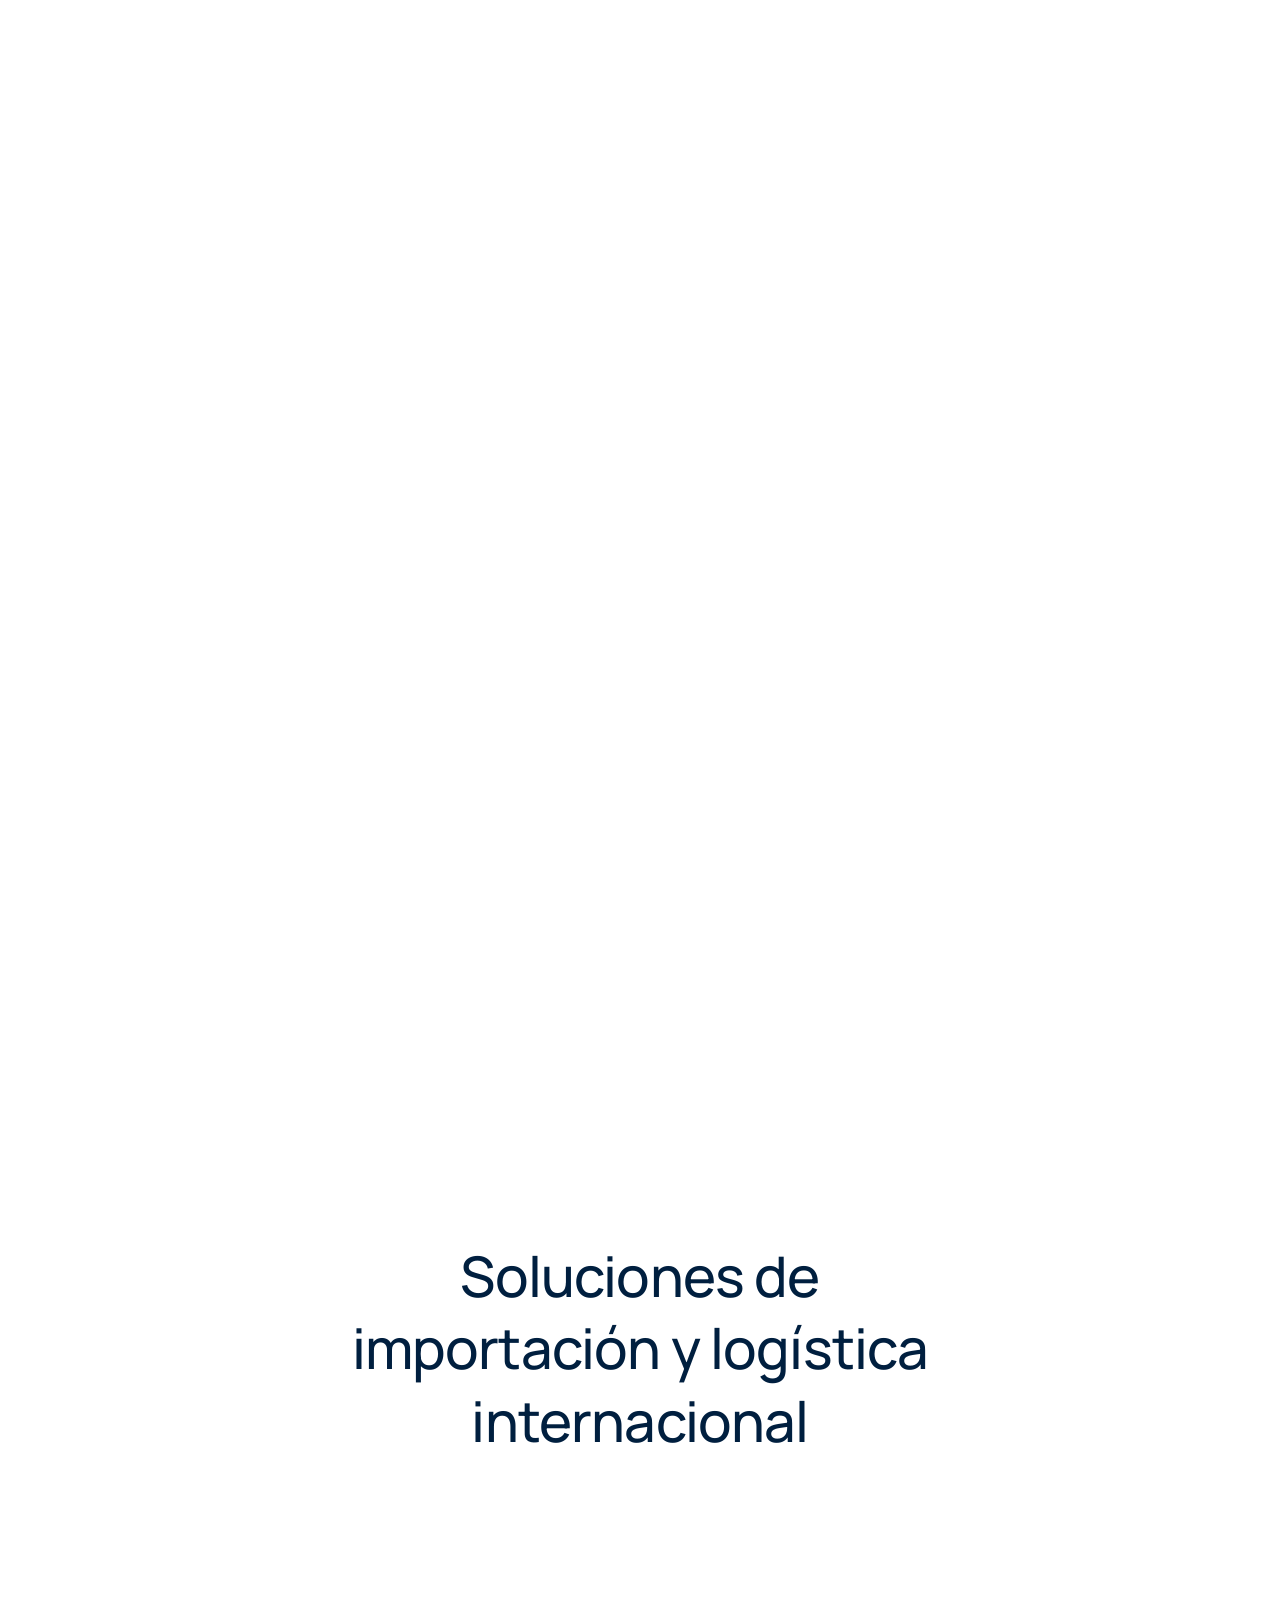
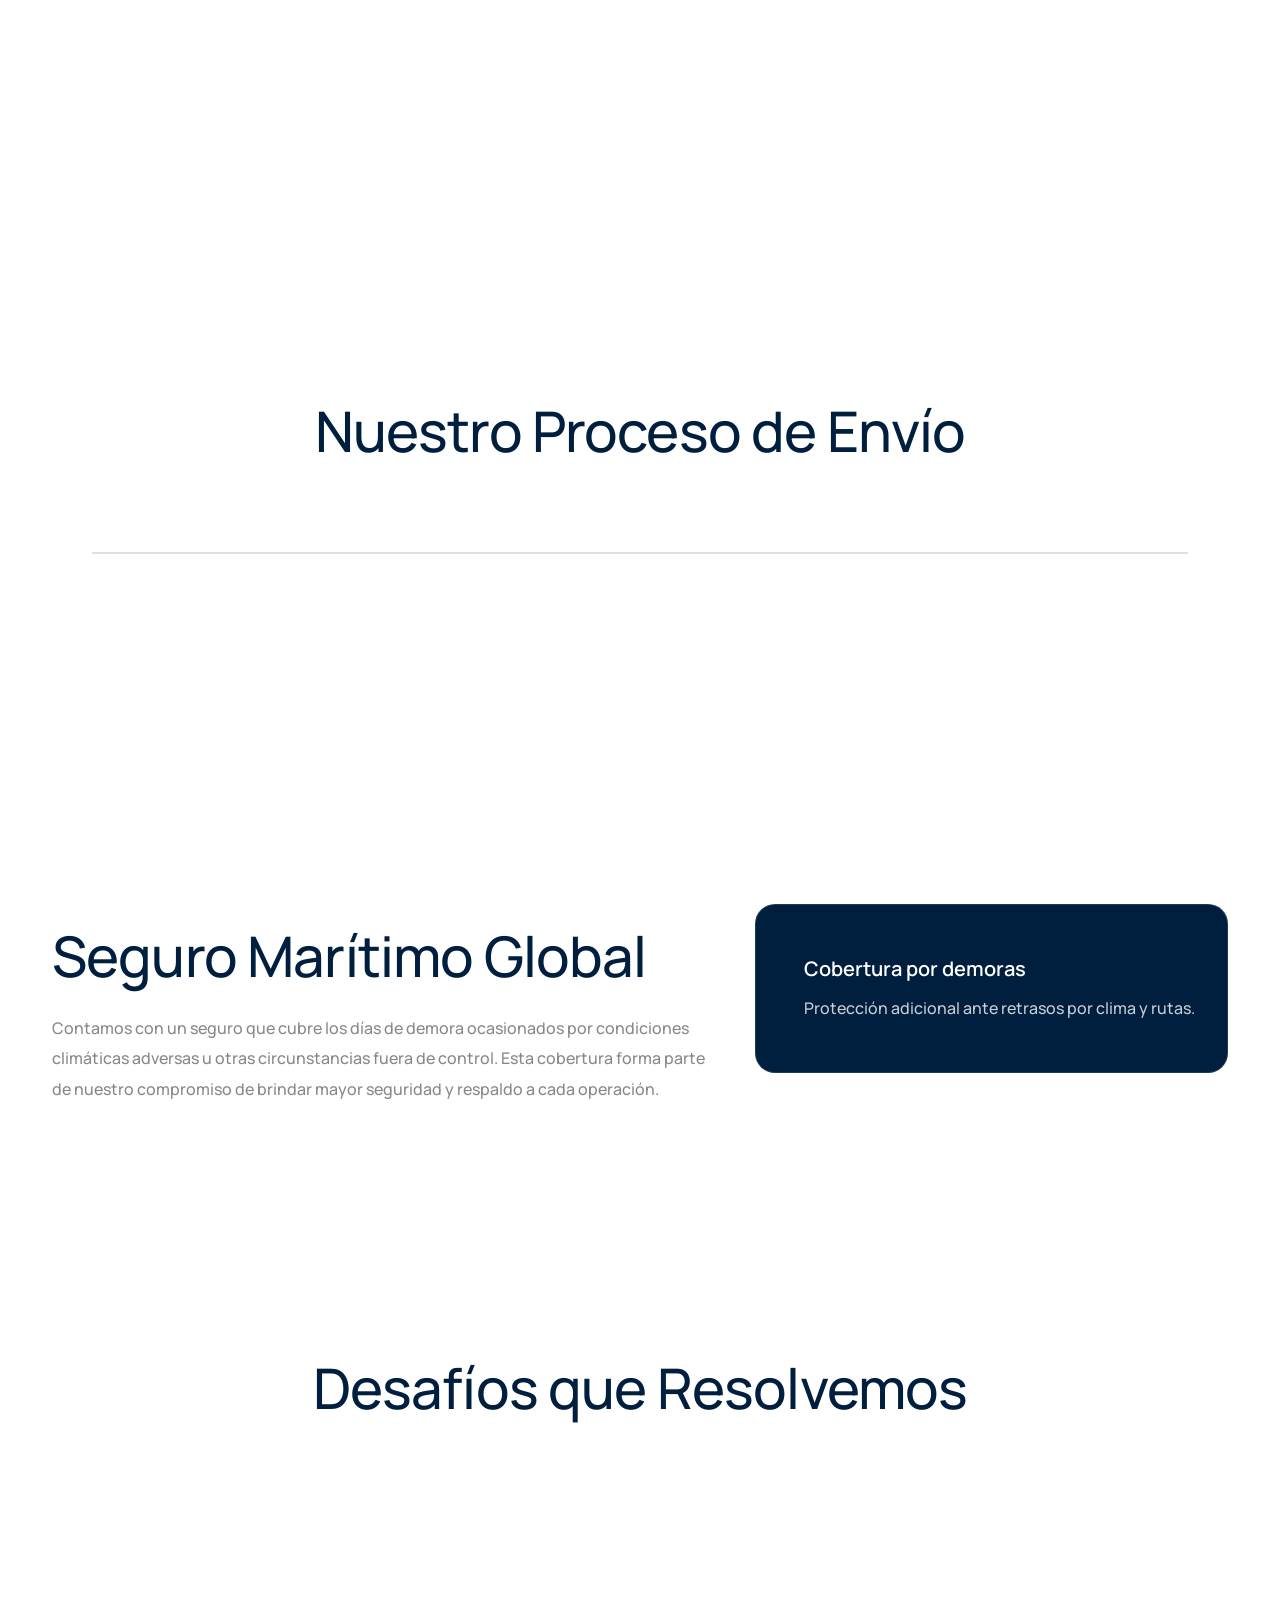
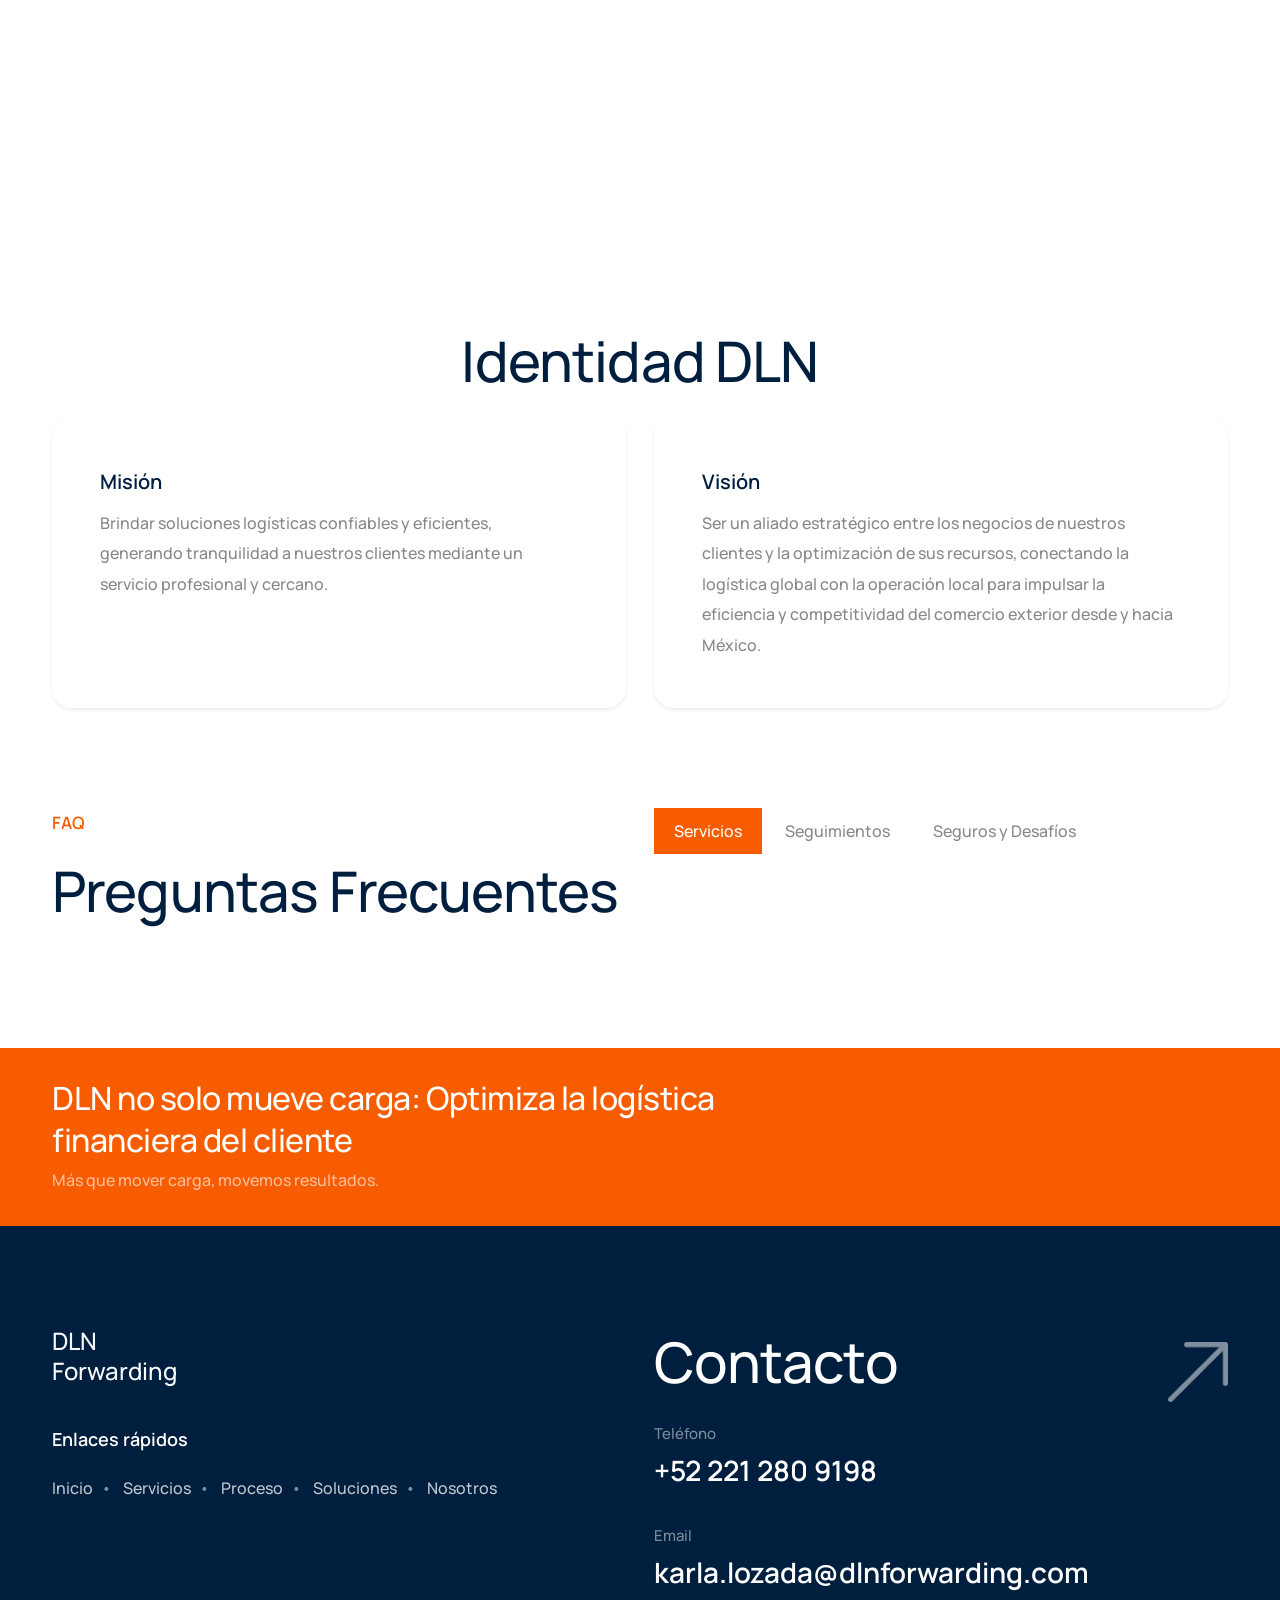
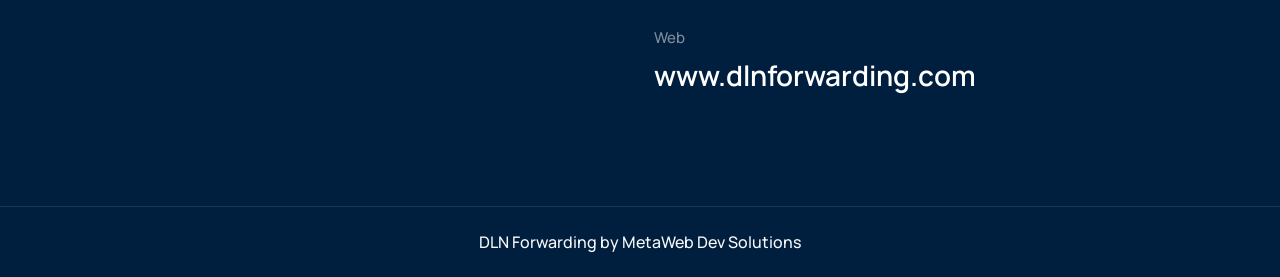
==== index.html @ 096505b3 "updates" ====
<!DOCTYPE html>
<html lang="en">

<head>
    <title>DLN Forwarding</title>
    <meta content="text/html;charset=utf-8" http-equiv="Content-Type">
    <meta content="width=device-width, initial-scale=1.0" name="viewport">
    <meta content="DLN Forwarding - Servicios de Forwarding"  name="description">
    <meta content="" name="keywords">
    <meta content="" name="author">
    <!-- CSS Files
    ================================================== -->
    <link href="css/bootstrap.min.css" rel="stylesheet" type="text/css" id="bootstrap">
    <link href="css/plugins.css" rel="stylesheet" type="text/css">
    <link href="css/swiper.css" rel="stylesheet" type="text/css">
    <link href="css/swiper-custom-1.css" rel="stylesheet" type="text/css">
    <link href="css/style.css" rel="stylesheet" type="text/css">
    <link href="css/coloring.css" rel="stylesheet" type="text/css">
    <!-- color scheme -->
    <link id="colors" href="css/colors/scheme-01.css" rel="stylesheet" type="text/css">

</head>

<body>
    <div id="wrapper">
        <!-- page preloader begin -->
        <div id="de-loader"></div>
        <!-- page preloader close -->

        <!-- header begin -->
        <header class="header-static transparent mt-lg-4 pt-lg-2">
            <div class="container">
                <div class="row">
                    <div class="col-md-12">
                        <div class="de-flex sm-pt10">
                            <div class="de-flex-col">
                                <!-- logo begin -->
                                <div id="logo">
                                    <a href="index.html">
                                        <div class="logo">DLN Forwarding</div>
                                    </a>
                                </div>
                                <!-- logo end -->
                            </div>
                            <div class="de-flex-col header-col-mid">
                                <!-- mainemenu begin -->
                                <ul id="mainmenu">
                                    <li><a class="menu-item" href="#top">Inicio</a></li>
                                    <li><a class="menu-item" href="#section-services">Servicios</a></li>
                                    <li><a class="menu-item" href="#section-tracking">Proceso</a></li>
                                    <li><a class="menu-item" href="#section-why-choose-us">Soluciones</a></li>
                                    <li><a class="menu-item" href="contact.html">Contacto</a></li>
                                </ul>
                                <!-- mainmenu end -->
                            </div>
                            <div class="de-flex-col">
                               

                                
                            </div>
                        </div>
                    </div>
                </div>
            </div>
        </header>
        <!-- header close -->
        <!-- content begin -->
        <div class="no-bottom no-top" id="content">

            <div id="top"></div>

            <section class="text-light no-top no-bottom relative rounded-1 overflow-hidden m-3 sm-mt-90 hero-dln">
                <div class="mh-800">
                    <div class="swiper">
                        <!-- Additional required wrapper -->
                        <div class="swiper-wrapper">

                            <!-- Slide 1 -->
                            <div class="swiper-slide">
                                <div class="swiper-inner" data-bgimage="url(images/misc/img.jpg)">
                                    <div class="sw-caption">
                                        <div class="container">
                                            <div class="row gx-5 align-items-center justify-content-between">
                                                <div class="col-lg-6">
                                                    <div class="sw-text-wrapper">
                                                
                                                        <h1 class="animated anim-order-2">Freight Forwarding Services</h1>

                                                        <div class="animated anim-order-3">
                                                            <p>DLN Forwarding conecta tu carga con el mundo.<br>
                                                                Transporte marítimo, aéreo y terrestre con seguridad,
                                                                eficiencia y costos optimizados desde y hacia México.</p>

                                                            <div class="spacer-half"></div>

                                                            <div class="d-flex flex-wrap gap-3">
                                                                <a class="btn-main fx-slide animated fadeInUp anim-order-4"
                                                                    href="contact.html"><span>Solicitar Cotización
                                                                        Gratuita</span></a>
                                                                <a class="btn-main btn-line fx-slide animated fadeInUp anim-order-5"
                                                                    href="#section-services"><span>Conocer nuestros
                                                                        servicios</span></a>
                                                            </div>

                                                            <div class="d-md-none mt-3 op-8">
                                                                +52 221 280 9198 | karla.lozada@dlnforwarding.com |
                                                                www.dlnforwarding.com
                                                            </div>
                                                        </div>
                                                    </div>
                                                </div>

                                            </div>
                                        </div>
                                    </div>

                                

                                    <div class="sw-overlay op-4"></div>
                                </div>
                            </div>

                            <!-- Slide 2 -->
                            <div class="swiper-slide">
                                <div class="swiper-inner" data-bgimage="url(images/misc/img1.jpg)">
                                    <div class="sw-caption">
                                        <div class="container">
                                            <div class="row gx-5 align-items-center justify-content-between">
                                                <div class="col-lg-6">
                                                    <div class="sw-text-wrapper">
                                                        
                                                        <h1 class="animated anim-order-2">Tu Carga Segura. Tu Negocio
                                                            Protegido.</h1>

                                                        <div class="animated anim-order-3">
                                                            <p>Más que mover mercancía, te entregamos tranquilidad.<br>
                                                                Importación marítima FCL/LCL desde Asia y Europa con
                                                                seguro que cubre días de demora, despacho aduanal y
                                                                seguimiento 24/7.</p>

                                                            <div class="spacer-half"></div>

                                                            <div class="d-flex flex-wrap gap-3">
                                                                <a class="btn-main fx-slide animated fadeInUp anim-order-4"
                                                                    href="contact.html"><span>Cotiza tu Envío
                                                                        Ahora</span></a>
                                                                <a class="btn-main btn-line fx-slide animated fadeInUp anim-order-5"
                                                                    href="tel:+522212809198"><span>Hablar con un
                                                                        asesor</span></a>
                                                            </div>

                                                            <div class="d-md-none mt-3 op-8">
                                                                +52 221 280 9198 | karla.lozada@dlnforwarding.com |
                                                                www.dlnforwarding.com
                                                            </div>
                                                        </div>
                                                    </div>
                                                </div>
                                            </div>
                                        </div>
                                    </div>

                                    <div class="sw-overlay op-4"></div>
                                </div>
                            </div>

                        </div>

                        <!-- If we need pagination -->
                        <div class="swiper-pagination"></div>

                        <!-- If we need navigation buttons -->
                        <div class="swiper-button-prev"></div>
                        <div class="swiper-button-next"></div>
                    </div>
                </div>
            </section>


            <section class="mx-3 p-0">
                <div class="container-fluid">
                    <div class="row g-3">

                        <!-- First Item -->
                        <div class="col-lg-4 col-md-6">
                            <a href="about.html">
                                <div class="hover rounded-1 relative overflow-hidden text-light wow zoomIn"
                                    data-wow-delay="0s">
                                    <div class="abs p-40 bottom-0 z-3">
                                        <h3 class="border-top pt-3">Coordinación de logística completa</h3>
                                
                                    </div>
                                    <img src="images/misc/im5.jpg"
                                        class="w-100 hover-scale-1-2 wow scaleIn img-uniform" data-wow-delay="0s" alt="">
                                    <div class="gradient-edge-bottom h-50 op-5"></div>
                                </div>
                            </a>
                        </div>

                        <!-- Second Item -->
                        <div class="col-lg-4 col-md-6">
                            <a href="about.html">
                                <div class="hover rounded-1 relative overflow-hidden text-light wow zoomIn"
                                    data-wow-delay="0.2s">
                                    <div class="abs p-40 bottom-0 z-3">
                                        <h3 class="border-top pt-3">Soluciones de envío globales rentables</h3>
                                        
                                    </div>
                                    <img src="images/misc/im4.jpg"
                                        class="w-100 hover-scale-1-2 wow scaleIn img-uniform" data-wow-delay="0.2s" alt="">
                                    <div class="gradient-edge-bottom h-50 op-5"></div>
                                </div>
                            </a>
                        </div>

                        <!-- Third Item -->
                        <div class="col-lg-4 col-md-6">
                            <a href="about.html">
                                <div class="hover rounded-1 relative overflow-hidden text-light wow zoomIn"
                                    data-wow-delay="0.4s">
                                    <div class="abs p-40 bottom-0 z-3">
                                        <h3 class="border-top pt-3">Seguro de carga que cubre días de demora</h3>
                                        
                                    </div>
                                    <img src="images/misc/im3.jpg"
                                        class="w-100 hover-scale-1-2 wow scaleIn img-uniform" data-wow-delay="0.4s" alt="">
                                    <div class="gradient-edge-bottom h-50 op-5"></div>
                                </div>
                            </a>
                        </div>

                    </div>
                </div>
            </section>


            <section id="section-services">
                <div class="container">
                    <div class="row g-4 justify-content-center">
                        <div class="col-lg-7 text-center">
                            <div class="subtitle wow fadeInUp">Servicios</div>
                            <h2 class="split" data-wow-delay=".2s">Soluciones de importación y logística internacional</h2>
                        </div>
                    </div>

                    <div class="row g-4 gx-5">
                        <div class="col-lg-4 col-md-6 wow fadeInRight" data-wow-delay="0s">
                            <a href="service-single.html" class="d-block hover relative">
                                <img src="images/icons-color/1.png" class="w-70px mb-3 hover-jello infinite" alt="">
                                <h4>Marítimo de Importación</h4>
                                <p>FCL y LCL desde Asia y Europa • Carga seca, refrigerada y especial • Previo en origen
                                    • Seguro de carga y contenedores</p>
                            </a>
                        </div>

                        <div class="col-lg-4 col-md-6 wow fadeInRight" data-wow-delay=".2s">
                            <a href="service-single.html" class="d-block hover relative">
                                <img src="images/icons-color/2.png" class="w-70px mb-3 hover-jello infinite" alt="">
                                <h4>Forwarding Marítimo y Terrestre</h4>
                                <p>Carga Consolidada (LCL) • Contenedores completos (FCL) • Carga General, Proyecto y
                                    Sobredimensionada • Primera, intermedia y última milla</p>
                            </a>
                        </div>

                        <div class="col-lg-4 col-md-6 wow fadeInRight" data-wow-delay=".4s">
                            <a href="service-single.html" class="d-block hover relative">
                                <img src="images/icons-color/3.png" class="w-70px mb-3 hover-jello infinite" alt="">
                                <h4>Servicios Complementarios</h4>
                                <p>Coordinación de Transporte Internacional • Despacho Aduanal • Almacenaje y
                                    Distribución • Gestión Documental • Consolidación y Desconsolidación</p>
                            </a>
                        </div>

                    </div>

                </div>
            </section>

            <section id="section-tracking" class="mx-3">
                <div class="container">
                    <div class="row g-4 justify-content-center">
                        <div class="col-lg-7 text-center">
                            <div class="subtitle id-color wow fadeInUp">Proceso</div>
                            <h2 class="split" data-wow-delay=".2s">Nuestro Proceso de Envío</h2>
                        </div>
                    </div>

                    <div class="process-steps mt-4">
                        <div class="process-step wow fadeInUp" data-wow-delay="0s">
                            <div class="process-step__circle">1</div>
                            <h4>Planificación y coordinación</h4>
                        </div>

                        <div class="process-step wow fadeInUp" data-wow-delay=".1s">
                            <div class="process-step__circle">2</div>
                            <h4>Manejo de Carga y Aduanas</h4>
                        </div>

                        <div class="process-step wow fadeInUp" data-wow-delay=".2s">
                            <div class="process-step__circle">3</div>
                            <h4>Entrega y seguimiento</h4>
                        </div>
                    </div>

                </div>
            </section>

            <section id="section-seguro" class="mx-3 mt-4">
                <div class="container">
                    <div class="row align-items-center g-4">
                        <div class="col-lg-7">
                            <div class="subtitle id-color wow fadeInUp">Diferenciador</div>
                            <h2 class="split" data-wow-delay=".2s">Seguro Marítimo Global</h2>
                            <p class="mb-0">Contamos con un seguro que cubre los días de demora ocasionados por
                                condiciones climáticas adversas u otras circunstancias fuera de control. Esta cobertura
                                forma parte de nuestro compromiso de brindar mayor seguridad y respaldo a cada
                                operación.</p>
                        </div>
                        <div class="col-lg-5">
                            <div class="dln-highlight text-light p-4 p-lg-5 rounded-1">
                                <div class="d-flex align-items-start">
                                   
                                    <div>
                                        <h4 class="mb-2">Cobertura por demoras</h4>
                                        <div class="op-8">Protección adicional ante retrasos por clima y rutas.</div>
                                    </div>
                                </div>
                            </div>
                        </div>
                    </div>
                </div>
            </section>

            <section id="section-why-choose-us">
                <div class="container">
                    <div class="row g-4 justify-content-center">
                        <div class="col-lg-7 text-center">
                            <div class="subtitle wow fadeInUp">Soluciones</div>
                            <h2 class="split" data-wow-delay=".2s">Desafíos que Resolvemos</h2>
                        </div>
                    </div>
                    <div class="row g-4">
                        <div class="col-lg-4 col-md-6 wow fadeInUp">
                            <div class="relative">
                                <div class="abs bg-dark rounded-circle w-80px h-80px d-flex align-items-center justify-content-center">
                                    <img src="images/ui/up-right-arrow.webp" class="w-24px op-9" alt="">
                                </div>
                                <div class="ps-100 ms-4">
                                    <h4>Diferencias Regulatorias Internacionales</h4>
                                    <p>Monitoreo constante, revisión documental preventiva y asesoría anticipada</p>
                                </div>
                            </div>
                        </div>

                        <div class="col-lg-4 col-md-6 wow fadeInUp">
                            <div class="relative">
                                <div class="abs bg-dark rounded-circle w-80px h-80px d-flex align-items-center justify-content-center">
                                    <img src="images/ui/up-right-arrow.webp" class="w-24px op-9" alt="">
                                </div>
                                <div class="ps-100 ms-4">
                                    <h4>Interrupciones Climáticas y de Ruta</h4>
                                    <p>Rutas alternas, monitoreo 24/7 y seguro que cubre días de demora</p>
                                </div>
                            </div>
                        </div>

                        <div class="col-lg-4 col-md-6 wow fadeInUp">
                            <div class="relative">
                                <div class="abs bg-dark rounded-circle w-80px h-80px d-flex align-items-center justify-content-center">
                                    <img src="images/ui/up-right-arrow.webp" class="w-24px op-9" alt="">
                                </div>
                                <div class="ps-100 ms-4">
                                    <h4>Fluctuación de los Costos</h4>
                                    <p>Acuerdos con navieras, optimización LCL y total transparencia</p>
                                </div>
                            </div>
                        </div>
                    </div>

                </div>
            </section>

            <section id="section-identidad" class="mx-3 mt-5">
                <div class="container">
                    <div class="row g-4 justify-content-center">
                        <div class="col-lg-7 text-center">
                            <div class="subtitle wow fadeInUp">Nosotros</div>
                            <h2 class="split" data-wow-delay=".2s">Identidad DLN</h2>
                        </div>
                    </div>

                    <div class="row g-4">
                        <div class="col-lg-6">
                            <div class="bg-white rounded-1 p-4 p-lg-5 h-100 shadow-sm">
                                <h4>Misión</h4>
                                <p class="mb-0">Brindar soluciones logísticas confiables y eficientes, generando
                                    tranquilidad a nuestros clientes mediante un servicio profesional y cercano.</p>
                            </div>
                        </div>
                        <div class="col-lg-6">
                            <div class="bg-white rounded-1 p-4 p-lg-5 h-100 shadow-sm">
                                <h4>Visión</h4>
                                <p class="mb-0">Ser un aliado estratégico entre los negocios de nuestros clientes y la
                                    optimización de sus recursos, conectando la logística global con la operación local
                                    para impulsar la eficiencia y competitividad del comercio exterior desde y hacia
                                    México.</p>
                            </div>
                        </div>
                    </div>
                </div>
            </section>

            <section id="section-faq" class="pt-0">
                <div class="container">

                    <div class="row g-4">
                        <div class="col-lg-6">
                            <div class="subtitle id-color">FAQ</div>
                            <h2 class="split">Preguntas Frecuentes</h2>
                        </div>

                        <div class="col-lg-6">
                            <div class="de-tab">
                                <ul class="d-tab-nav mb-4">
                                    <li class="active-tab">Servicios</li>
                                    <li>Seguimientos</li>
                                    <li>Seguros y Desafíos</li>
                                </ul>
                                <ul class="d-tab-content">
                                    <li>
                                        <div class="accordion">
                                            <div class="accordion-section">
                                                <div class="accordion-section-title" data-tab="#accordion-a1">
                                                    ¿Qué tipos de transporte ofrece DLN Forwarding?
                                                </div>
                                                <div class="accordion-section-content" id="accordion-a1">
                                                    Ofrecemos transporte marítimo, aéreo y terrestre de manera integral y
                                                    personalizada.
                                                </div>

                                                <div class="accordion-section-title" data-tab="#accordion-a2">
                                                    ¿Trabajan con carga consolidada (LCL) y contenedores completos (FCL)?
                                                </div>
                                                <div class="accordion-section-content" id="accordion-a2">
                                                    Sí, gestionamos tanto LCL (carga consolidada) como FCL (contenedores
                                                    completos), además de carga general, proyecto y sobredimensionada.
                                                </div>

                                                <div class="accordion-section-title" data-tab="#accordion-a3">
                                                    ¿Desde qué regiones realizan importaciones marítimas?
                                                </div>
                                                <div class="accordion-section-content" id="accordion-a3">
                                                    Especializados en importación marítima FCL y LCL desde Asia y Europa.
                                                </div>

                                                <div class="accordion-section-title" data-tab="#accordion-a4">
                                                    ¿Qué servicios complementarios incluyen?
                                                </div>
                                                <div class="accordion-section-content" id="accordion-a4">
                                                    Incluimos coordinación de transporte internacional, despacho aduanal,
                                                    almacenaje y distribución, gestión documental, consolidación y
                                                    desconsolidación de carga.
                                                </div>

                                                <div class="accordion-section-title" data-tab="#accordion-a5">
                                                    ¿Ofrecen servicio de primera, intermedia y última milla?
                                                </div>
                                                <div class="accordion-section-content" id="accordion-a5">
                                                    Sí, gestionamos de principio a fin: primera milla, milla intermedia y
                                                    última milla.
                                                </div>
                                            </div>
                                        </div>
                                    </li>
                                    <li>
                                        <div class="accordion">
                                            <div class="accordion-section">
                                                <div class="accordion-section-title" data-tab="#accordion-b1">
                                                    ¿Cómo es el proceso general de envío con DLN?
                                                </div>
                                                <div class="accordion-section-content" id="accordion-b1">
                                                    Dividimos el proceso en tres etapas: planificación y coordinación,
                                                    entrega y seguimiento, y manejo de carga y aduanas.
                                                </div>

                                                <div class="accordion-section-title" data-tab="#accordion-b2">
                                                    ¿Hacen seguimiento en tiempo real de los embarques?
                                                </div>
                                                <div class="accordion-section-content" id="accordion-b2">
                                                    Sí, realizamos monitoreo constante de los embarques y mantenemos
                                                    comunicación proactiva con el cliente.
                                                </div>

                                                <div class="accordion-section-title" data-tab="#accordion-b3">
                                                    ¿Cuánto tiempo tarda un envío marítimo?
                                                </div>
                                                <div class="accordion-section-content" id="accordion-b3">
                                                    El tiempo depende del origen, destino y tipo de carga. Te entregamos
                                                    una cotización con tiempos estimados y rutas óptimas.
                                                </div>

                                                <div class="accordion-section-title" data-tab="#accordion-b4">
                                                    ¿Puedo elegir rutas alternativas en caso de problemas?
                                                </div>
                                                <div class="accordion-section-content" id="accordion-b4">
                                                    Sí, contamos con planeación anticipada de rutas alternas para evitar
                                                    interrupciones.
                                                </div>

                                                <div class="accordion-section-title" data-tab="#accordion-b5">
                                                    ¿Quién se encarga del despacho aduanal?
                                                </div>
                                                <div class="accordion-section-content" id="accordion-b5">
                                                    Nosotros coordinamos todo el despacho aduanal a través de agentes
                                                    confiables y realizamos revisión documental preventiva.
                                                </div>
                                            </div>
                                        </div>
                                    </li>
                                    <li>
                                        <div class="accordion">
                                            <div class="accordion-section">
                                                <div class="accordion-section-title" data-tab="#accordion-c1">
                                                    ¿Cómo manejan la fluctuación de los costos de transporte?
                                                </div>
                                                <div class="accordion-section-content" id="accordion-c1">
                                                    Tenemos acuerdos estratégicos con navieras, optimizamos consolidaciones
                                                    LCL y te damos total transparencia en la estructura de costos.
                                                </div>

                                                <div class="accordion-section-title" data-tab="#accordion-c2">
                                                    ¿Qué pasa si hay demoras por clima o problemas en la ruta?
                                                </div>
                                                <div class="accordion-section-content" id="accordion-c2">
                                                    Contamos con un seguro que cubre los días de demora ocasionados por
                                                    condiciones climáticas adversas u otras circunstancias fuera de control.
                                                </div>

                                                <div class="accordion-section-title" data-tab="#accordion-c3">
                                                    ¿Qué sucede si hay errores en la documentación?
                                                </div>
                                                <div class="accordion-section-content" id="accordion-c3">
                                                    Realizamos revisión documental preventiva antes del embarque para evitar
                                                    retenciones, multas y costos adicionales por almacenaje.
                                                </div>

                                                <div class="accordion-section-title" data-tab="#accordion-c4">
                                                    ¿Ofrecen seguro de carga y contenedores?
                                                </div>
                                                <div class="accordion-section-content" id="accordion-c4">
                                                    Sí, incluimos seguro de carga y contenedores como parte de nuestros
                                                    servicios principales.
                                                </div>

                                                <div class="accordion-section-title" data-tab="#accordion-c5">
                                                    ¿Por qué elegir DLN Forwarding frente a otras empresas?
                                                </div>
                                                <div class="accordion-section-content" id="accordion-c5">
                                                    Somos un socio estratégico que no solo mueve carga, sino que anticipa
                                                    riesgos regulatorios, mitiga interrupciones y optimiza tu logística
                                                    financiera para generar tranquilidad y resultados reales.
                                                </div>
                                            </div>
                                        </div>
                                    </li>
                                </ul>
                            </div>
                        </div>
                    </div>
                </div>
            </section>

               

            <section class="bg-color text-light pt-30 pb-30 cta-dln">
                <div class="container">
                    <div class="row align-items-center g-3 text-center text-lg-start">
                        <div class="col-lg-8">
                            <h2 class="fs-32 mb-1">DLN no solo mueve carga: Optimiza la logística financiera del cliente</h2>
                            <p class="mb-0 op-8">Más que mover carga, movemos resultados.</p>
                        </div>
                        <div class="col-lg-4 text-lg-end">
                            <a class="btn-main bg-white text-dark fx-slide wow fadeInRight" data-wow-delay=".2s"
                                href="contact.html"><span>Quiero mi cotización ahora</span></a>
                        </div>
                    </div>
                </div>
            </section>
        </div>
        <!-- content close -->

        <!-- footer begin -->
        <footer class="text-light section-dark">
            <div class="container">
                <div class="row g-4 justify-content-between">
                    <div class="col-md-6">
                        <div class="logo-footer fs-24 fw-700 mb-2">DLN Forwarding</div>
                        <div class="spacer-single"></div>
                        <div class="widget">
                            <h5>Enlaces rápidos</h5>
                            <div class="footer-links">
                                <a href="#top">Inicio</a><span class="mx-2 op-5">•</span>
                                <a href="#section-services">Servicios</a><span class="mx-2 op-5">•</span>
                                <a href="#section-tracking">Proceso</a><span class="mx-2 op-5">•</span>
                                <a href="#section-why-choose-us">Soluciones</a><span class="mx-2 op-5">•</span>
                                <a href="#section-identidad">Nosotros</a>
                            </div>
                        </div>


                        <div class="social-icons mb-sm-30 text-center">
                            <a href="#"><i class="fa-brands fa-facebook-f"></i></a>
                            <a href="#"><i class="fa-brands fa-x-twitter"></i></a>
                            <a href="#"><i class="fa-brands fa-instagram"></i></a>
                            <a href="#"><i class="fa-brands fa-youtube"></i></a>
                            <a href="#"><i class="fa-brands fa-whatsapp"></i></a>
                        </div>
                    </div>

                    <div class="col-md-6">
                        <div class="d-flex align-items-center justify-content-between">
                            <h2>Contacto</h2>
                            <img src="images/ui/up-right-arrow.webp" class="w-60px op-5" alt="">
                        </div>

                        <div class="widget">
                            <div class="op-5 fs-15">Teléfono</div>
                            <h3>+52 221 280 9198</h3>

                            <div class="spacer-20"></div>

                            <div class="op-5 fs-15">Email</div>
                            <h3 class="text-break">karla.lozada@dlnforwarding.com</h3>

                            <div class="spacer-20"></div>

                            <div class="op-5 fs-15">Web</div>
                            <h3 class="text-break">www.dlnforwarding.com</h3>

                            <div class="spacer-20"></div>

                        </div>
                    </div>
                </div>
            </div>
            <div class="subfooter">
                <div class="container">
                    <div class="row">
                        <div class="col-md-12 text-center">
                            DLN Forwarding by MetaWeb Dev Solutions
                        </div>
                    </div>
                </div>
            </div>
        </footer>
        <!-- footer close -->
    </div>


    <!-- overlay content end -->

    <!-- Javascript Files
    ================================================== -->
    <script src="js/plugins.js"></script>
    <script src="js/designesia.js"></script>
    <script src="js/swiper.js"></script>
    <script src="js/custom-swiper-1.js"></script>
    <script src="js/custom-marquee.js"></script>

</body>

</html>
---- css/style.css ----
/* ================================================== */


/* LogiXPress
/* created by designesia

@charset "utf-8";

Table of content:
- import font
- import icons(font)
- variables
- body
- aside
- media query
*/

/* ================================================== */

@import url('https://fonts.googleapis.com/css2?family=Manrope:ital,wght@0,200;0,300;0,400;0,500;0,600;0,700;0,800;1,200;1,300;1,400;1,500;1,600;1,700;1,800&display=swap');
@import url('https://fonts.googleapis.com/css2?family=Inter:ital,wght@0,200;0,300;0,400;0,500;0,600;0,700;0,800;1,200;1,300;1,400;1,500;1,600;1,700;1,800&display=swap');

/* ================================================== */


/* import fonts icon */


/* ================================================== */

/* css variables */
* {
    /* body font */
    --body-font: "Manrope", Helvetica, Arial, sans-serif;
    --body-font-size: 16px;
    --body-font-color: #888;
    --body-font-color-bg-dark: rgba(255, 255, 255, .75);
    --body-font-weight: 500;
    /* heading font */
    --heading-font: "Manrope", Helvetica, Arial, sans-serif;
    --heading-font-weight: 500;
    --heading-font-color: #001F3F;
    --heading-font-color-bg-dark: #ffffff;
    --heading-text-transform: none;
    /* h1 */
    --h1-font-size: 64px;
    --h1-font-weight: var(--heading-font-weight);
    --h1-letter-spacing: -0.02em;
    --h1-line-height: 1.15em;
    --h1-margin-bottom: 20px;
    /* h2 */
    --h2-font: var(--heading-font);
    --h2-font-size: 56px;
    --h2-font-weight: var(--heading-font-weight);
    --h2-letter-spacing: -0.015em;
    --h2-line-height: 1.3em;
    --h2-margin-bottom: 20px;
    /* h3 */
    --h3-font-size: 28px;
    --h3-font-weight: 600;
    --h3-letter-spacing: 0;
    --h3-line-height: 1.5em;
    --h3-margin-bottom: 10px;
    /* h4 */
    --h4-font-size: 20px;
    --h4-font-weight: 600;
    --h4-letter-spacing: 0;
    --h4-line-height: 1.6em;
    --h4-margin-bottom: 10px;
    /* h5 */
    --h5-font-size: 18px;
    --h5-font-weight: 600;
    --h5-letter-spacing: 0;
    --h5-line-height: 1.6em;
    --h5-margin-bottom: 10px;
    /* h6 */
    --h6-font-size: 16px;
    --h6-font-weight: 600;
    --h6-letter-spacing: 0;
    --h6-line-height: 1.6em;
    --h6-margin-bottom: 10px;
    /* mainmenu */
    --mainmenu-font: var(--body-font);
    --mainmenu-font-size: 14px;
    --mainmenu-font-weight: bold;
    --mainmenu-letter-spacing: 0;
    --mainmenu-text-transform: uppercase;
    /* header logo */
    --logo-width: 240px;
    --logo-footer-width: 150px;
    /* misc */
    --border-default: solid 1px rgba(30, 30, 30, 1);
    --bg-color-even: #E8E8E8;
    --bg-color-odd: #F4F4F4;
    --bg-light: #F8F9FA;
    --bg-dark-1: #001F3F;
    --bg-dark-2: #001F3F;
    --bg-dark-3: #001F3F;
    --bg-dark-1-rgb: 16, 16, 16;
    --bg-grey: #eeeeee;
    --bg-gradient-1: 0deg, rgba(var(--primary-color-rgb), .1) 0%, rgba(var(--secondary-color-rgb), .2) 100%;
    --swiper-theme-color: var(--secondary-color);
    --rounded-1: 20px;
    --border-color: #bbbbbb;
    --container-max-width: 1240px;
    /* button */
    --btn-color: #fff;
    --btn-hover-bg: var(--bg-dark-1);
    --btn-font-family: var(--body-font);
    --btn-font-size: 15px;
    --btn-font-weight: bold;
    --btn-letter-spacing: 0;
    --btn-padding: 6px 25px;
    --btn-rounded: 30px;
    --btn-text-decoration: none;
    --btn-text-transform: none;
}

/* base background color */
.bg-color {
    background: var(--primary-color)
}

.bg-light {
    background: var(--bg-light) !important
}

.bg-dark,
.bg-dark-1 {
    background-color: var(--bg-dark-1) !important
}

.bg-dark-2 {
    background-color: var(--bg-dark-2) !important
}

.bg-dark-3 {
    background-color: var(--bg-dark-3) !important
}

.bg-grey {
    background-color: var(--bg-grey) !important
}

.bg-gradient-1 {
    background: -moz-linear-gradient(var(--bg-gradient-1)) !important;
    background: -webkit-linear-gradient(var(--bg-gradient-1)) !important;
    background: linear-gradient(var(--bg-gradient-1)) !important;
}

/* base color */
.id-color {
    color: var(--primary-color)
}

.rounded-1 {
    border-radius: var(--rounded-1) !important;
    -moz-border-radius: var(--rounded-1) !important;
    -webkit-border-radius: var(--rounded-1) !important;
}

.alt-font-1 {
    font-family: var(--alt-font-1);
}

/* ================================================== */


/* body */


/* ================================================== */

html {
    overflow-x: hidden;
    padding: 0;
    margin: 0;
}

body {
    overflow-x: hidden;
    font-family: var(--body-font);
    font-size: var(--body-font-size);
    font-weight: var(--body-font-weight);
    ;
    color: var(--body-font-color);
    padding: 0;
    line-height: 1.9em;
    word-spacing: 0px;
}

body.dark-scheme {
    color: var(--body-font-color-bg-dark);
    background: var(--bg-dark-1);
}

a,
a:hover {
    color: var(--body-font-color);
    text-decoration: none;
    outline: none;
}

.dark-scheme a,
.dark-scheme a:hover,
.text-light a,
.text-light a:hover {
    color: var(--body-font-color-bg-dark);
    text-decoration: none;
    outline: none;
}


/* ================================================== */


/*  header  */


/* ================================================== */

header {
    width: 100%;
    position: absolute;
    left: 0;
    z-index: 1001;
    background: var(--bg-dark-1);
    margin: 0;
}

header.header-s1 {
    top: 0;
}

header.header-bg {
    background: rgba(0, 0, 0, 0.5);
}

header.transparent {
    background: none;
}

body:not(.side-layout) header:not(.smaller):not(.header-mobile).header-light.transparent {
    background: rgba(255, 255, 255, 0.0);
}

header.autoshow {
    top: -120px;
    height: 70px !important;
}

header.autoshow.scrollOn,
header.autoshow.scrollOff {
    -o-transition: .5s;
    -ms-transition: .5s;
    -moz-transition: .5s;
    -webkit-transition: .5s;
    transition: .5s;
    outline: none;
}

header.autoshow.scrollOn {
    top: 0;
}

header.autoshow.scrollOff {
    opacity: ;
    top: -120px;
}

header div#logo {
    color: white;
    -webkit-transition: all 0.3s;
    -moz-transition: all 0.3s;
    -ms-transition: all 0.3s;
    -o-transition: all 0.3s;
    transition: all 0.3s;
}

header .logo-2 {
    display: none;
}

header .logo-scroll {
    display: none;
}

header .logo,
header .logo-2 {
    font-family: var(--body-font);
    color: #fff;
    font-size: 40px;
    font-weight: 300;
}

header .logo-2 {
    color: #333;
}

header.header-full nav {
    float: left;
}

header nav a {
    -webkit-transition: all 0.3s;
    -moz-transition: all 0.3s;
    -ms-transition: all 0.3s;
    -o-transition: all 0.3s;
    transition: all 0.3s;
}

header nav a:hover {
    color: #555;
}

header.smaller #mainmenu ul ul {
    top: 0px;
}

header.smaller {
    position: fixed;
    top: 0px;
    background: var(--bg-dark-1);
    -webkit-backdrop-filter: blur(10px);
    -o-backdrop-filter: blur(10px);
    -moz-backdrop-filter: blur(10px);
    backdrop-filter: blur(10px);
    border: none;
    */
}

header.header-mobile.header-float .header-inner,
header.smaller.header-float .header-inner {
    background: none;
    margin-top: 0;
    padding: 0;
}

header.smaller.header-float.header-light .header-inner {
    background: none;
}


header.header-light.smaller {
    background: rgba(255, 255, 255, 1.0);
}

.scroll-down {
    margin-top: -90px;
}

.scroll-up {
    margin-top: 0;
}

header.header-center.scroll-down {
    margin-top: -175px;
}

header.header-center #logo-center {
    display: inline-block;
    padding-top: 40px;
}

header.header-center #mainmenu {
    display: inline-block;
}

header.header-center {
    text-align: center;
}

header.header-center #logo {
    display: none;
}

header.smaller div#logo,
header.s2 div#logo {}

header.smaller .logo-init {
    display: none;
}

header.smaller #topbar {
    margin-top: -42px;
    overflow: hidden;
}

header.smaller #topbar.topbar-dark {
    background: rgba(34, 34, 34, .05);
}

header.smaller #topbar.topbar-dark a {
    color: #333333;
}

header .logo-mobile {
    display: none;
}


header.smaller.scroll-light {
    background: #ffffff;
}

header.scroll-light .logo-scroll {
    display: none;
}

header.smaller.scroll-light .logo-main {
    display: none;
}

header.smaller.scroll-light .logo-scroll {
    display: block;
}

header.smaller.scroll-dark {
    background: var(--bg-color-even);
}

header.header-light .h-phone,
header.smaller.scroll-light .h-phone {
    color: #202020;
}

header:not(.header-light).smaller.scroll-light div#logo .logo {
    display: none;
}

header.smaller.scroll-light div#logo .logo-2 {
    display: inline-block;
}

header.smaller.scroll-light div#logo .logo-scroll {
    display: inline-block;
}

header.smaller.header-light div#logo .logo {
    display: none;
}

header.smaller.scroll-light .social-icons i {
    color: var(--heading-font-color);
}

header.smaller.scroll-light #mainmenu li a,
header.smaller.scroll-light #mainmenu li.has-child:after {
    color: var(--heading-font-color);
}

.logo-smaller div#logo {
    width: 150px;
    height: 30px;
    line-height: 65px;
    font-size: 30px;
}

.logo-smaller div#logo img {
    font-size: 30px;
}

div#logo img {
    max-width: var(--logo-width);
}

footer .logo-footer {
    max-width: var(--logo-footer-width);
}

header.smaller div#logo .logo-1 {
    display: none;
}

header.smaller div#logo .logo-2 {
    display: inline-block;
}

.logo-small {
    margin-bottom: 20px;
}

header.header-full {
    padding-left: 30px;
    padding-right: 30px;
}

header .header-row {
    text-align: center;
}

header .header-col {
    position: relative;
    height: 100%;
}

/* left col header */
header .header-col.left {
    float: left;
    padding: 0 30px 0 0;
    /* border-right:solid 1px rgba(255,255,255,.2); */
}

/* middle col header */
header .header-col.mid {
    float: right;
}

header .header-col.mid .social-icons {
    float: right;
    /* border-left:solid 1px rgba(255,255,255,.2); */
    padding: 0 30px 0 30px;
}

header.header-float .header-inner {
    padding: 0 30px;
    background: var(--bg-dark-1);
    margin-top: 40px;
    border-radius: 10px;
    -moz-border-radius: 10px;
    -webkit-border-radius: 10px;
}

header.header-float.header-light .header-inner {
    background: #ffffff;
}

header.header-static {
    background: none;
    position: absolute;
    top: 0;
    -webkit-backdrop-filter: blur(0);
    -o-backdrop-filter: blur(0);
    -moz-backdrop-filter: blur(0);
    backdrop-filter: blur(0);
}

.header-col-right {
    text-align: right;
}

/* subheader */

#subheader {
    overflow: hidden;
    position: relative;
    padding: 160px 0 120px 0;
    text-align: center;
}

#subheader h1 {
    font-size: 56px;
    margin-bottom: 0;
}

#subheader.dark {
    background-color: #1A1C26;
}

#subheader.dark h1 {
    color: #fff;
}

.de-overlay {
    position: absolute;
    width: 100%;
    height: 100%;
    top: 0;
    left: 0;
    background: rgba(var(--bg-dark-1-rgb), .35);
}

.de-overlay-gradient {
    position: absolute;
    width: 100%;
    height: 100%;
    top: 0;
    left: 0;
    background: linear-gradient(45deg, rgba(var(--primary-color-rgb), .8), rgba(var(--secondary-color-rgb), .8));
}


.de-overlay-gradient-2 {
    position: absolute;
    width: 100%;
    height: 100%;
    top: 0;
    left: 0;
    background: linear-gradient(45deg, rgba(var(--primary-color-rgb), .8) 0%, rgba(var(--secondary-color-rgb), 0) 100%);
}

.crumb-wrapper {
    position: absolute;
    padding: 0 20px;
    padding-bottom: 5px;
    bottom: 0;
    z-index: 1;
    text-align: center;
    left: 50%;
    transform: translateX(-50%);
    background: rgba(255, 255, 255, .1);
}

.crumb {
    font-size: 13px;
}


.crumb {
    display: inline-block;
    padding: 3px 10px;
    margin-top: 20px;
    line-height: 1.2em;
    border-radius: 30px;
    -moz-border-radius: 30px;
    -webkit-border-radius: 30px;
}

.text-light .crumb a {
    color: rgba(255, 255, 255, 1.0);
}


#subheader.text-light .crumb {
    color: #fff;
}

#subheader .small-border-deco {
    display: block;
    margin: 0 auto;
    margin-top: 20px;
    width: 100%;
    height: 1px;
    background: rgba(255, 255, 255, .1);
}

#subheader .small-border-deco span {
    display: block;
    margin: 0 auto;
    height: 2px;
    width: 100px;
}

#subheader.dark h2,
#subheader.dark h4 {
    color: #fff;
}

#subheader.dark h2 {
    font-size: 48px;
}

#subheader.s2 {
    text-align: left;
    padding: 120px 0 20px;
    border: solid 1px #ddd;
    border-left: none;
    border-right: none;
}

.rtl #subheader.s2 {
    text-align: right;
}


#subheader.s2 h1,
#subheader.s2 .crumb {
    margin: 0;
    padding: 0;
}

#subheader.s2 .crumb {
    float: right;
    margin-top: 10px;
}

.rtl #subheader.s2 .crumb {
    float: left;
}


/* ================================================== */


/* navigation */


/* ================================================== */

#mainmenu {
    font-size: 13px;
    margin: 0 auto;
    padding: 0;
    float: none;
    counter-reset: my-awesome-counter;
}

#mainmenu ul {
    margin: 0px 0px;
    padding: 0px;
    height: 30px;
    background: #ffffff;
    color: var(--body-font-color);
}

#mainmenu ul:not(.mega) {
    border: solid 1px #dddddd;
}

.dark-scheme #mainmenu ul {
    background: var(--bg-dark-1);
    border: solid 1px rgba(255, 255, 255, .1);
}

#mainmenu li {
    margin: 0px 0px;
    padding: 0px 0px;
    float: left;
    display: inline;
    list-style: none;
    position: relative;
}

#mainmenu>li {
    margin-right: 30px;
}

#mainmenu>li:last-child {
    margin-right: 0;
}

#mainmenu>li {
    counter-increment: my-awesome-counter;
}

#mainmenu li a.new:before {
    content: "NEW";
    font-size: 12px;
    padding: 1px 4px;
    border-radius: 3px;
    -moz-border-radius: 3px;
    -webkit-border-radius: 3px;
    margin-right: 5px;
    color: #ffffff;
    background: var(--primary-color);
}

/*
#mainmenu>li::before {
  content: counter(my-awesome-counter) ' â€”';
  right: 8px;
  top: 5px;
  color:var(--secondary-color);
  margin-right: 5px;
  font-weight: 500;
  font-family: var(--heading-font);
}
*/

header.smaller #mainmenu>li::before {
    transform: scale(0);
}

#mainmenu>li.has-child:after {
    font-family: FontAwesome;
    content: "\f078";
    padding-left: 5px;
    font-size: 8px;
    position: relative;
    top: -2px;
    color: rgba(255, 255, 255, .75);
}

.rtl #mainmenu li.has-child:after {
    padding-left: 15px;
}

.header-light #mainmenu li.has-child:after {
    color: rgba(0, 0, 0, .5);
}

#mainmenu>li>a {
    padding-right: 6px;
    font-size: var(--mainmenu-font-size);
    font-weight: var(--mainmenu-font-weight);
    text-transform: var(--mainmenu-text-transform);
    letter-spacing: var(--mainmenu-letter-spacing);
}

#mainmenu li.has-child>a {
    padding-right: 0px;
}

#mainmenu a {
    position: relative;
    display: inline-block;
    padding-top: 25px;
    padding-bottom: 25px;
    text-decoration: none;
    color: #ffffff;
    text-align: center;
    outline: none;
}

#mainmenu p {
    line-height: 1.8em;
    margin-bottom: 0;
}

header.header-light #mainmenu a {
    color: var(--heading-font-color);
}

#mainmenu a span:not(.badge) {
    position: relative;
    width: 0%;
    color: #ffffff;
    display: block;
    font-size: 10px;
    text-transform: uppercase;
    line-height: 14px;
    border-bottom: solid 2px #ffffff;
}

#mainmenu li:hover a span:not(.badge) {
    width: 100%;
}

#mainmenu li li a span:not(.badge) {
    float: right;
    margin-top: 5px;
}

#mainmenu a.active span:not(.badge) {
    width: 100%;
    margin-left: 0%;
}

.header-light {
    background: #ffffff;
}

.header-light #mainmenu>li>a {
    color: var(--heading-font-color);
}

#mainmenu li li {
    font-family: var(--body-font);
    font-size: 14px;
}

#mainmenu li li:last-child {
    border-bottom: none;
}

#mainmenu li li a {
    padding: 5px 15px;
    border-top: none;
    color: #606060;
    width: 100%;
    border-left: none;
    text-align: left;
    font-weight: normal;
    border-bottom: solid 1px rgba(255, 255, 255, .1);
    letter-spacing: 0;
}

#mainmenu li:last-child>a {
    border-bottom: none;
}

.dark-scheme #mainmenu li li a {
    color: #ffffff;
}

.rtl #mainmenu li li a {
    text-align: right;
}

#mainmenu li li a:hover {
    color: #111;
}

#mainmenu li li a:after {
    content: none;
}

#mainmenu li li a:hover,
#mainmenu ul li:hover>a {
    background: var(--primary-color);
    color: #fff;
}

#mainmenu li a.active {
    color: var(--primary-color) !important;
}

#mainmenu li ul {
    width: 190px;
    height: auto;
    position: absolute;
    left: 0px;
    z-index: 10;
    visibility: hidden;
    opacity: 0;
    border-radius: 3px;
}

#mainmenu ul li b {
    background: #333;
    color: #ffffff;
    padding: 0 3px;
    padding-bottom: 3px;
    font-size: 10px;
    margin-right: 3px;
    border-radius: 2px;
    -moz-border-radius: 2px;
    -webkit-border-radius: 2px;
}

#mainmenu li li {
    font-size: 14px;
    display: block;
    float: none;
    text-transform: none;
}

#mainmenu li:hover>ul {
    visibility: visible;
    opacity: 1;
    margin-top: 0px;
}

#mainmenu li ul ul:not(.ul-list) {
    top: 0px;
    margin-left: 188px;
}

#mainmenu select {
    padding: 10px;
    height: 36px;
    font-size: 14px;
    border: none;
    background: #ff4200;
    color: #eceff3;
}

#mainmenu select option {
    padding: 10px;
}

#mainmenu .btn-type {
    padding: 0;
    margin: 0;
}

#mainmenu .btn-type a {
    background: #eee;
    padding: 0;
    margin: 0;
}

#mainmenu>li ul.mega {
    position: fixed;
    left: 0;
    height: 0%;
    width: 100%;
    visibility: hidden;
    opacity: 0;
    overflow: hidden;
    padding: 0;
    -webkit-box-shadow: none;
    -moz-box-shadow: none;
    box-shadow: none;
    background: none;
}

#mainmenu>li ul.mega .sb-menu {
    background: #fff;
    border-radius: 6px;
    -moz-border-radius: 6px;
    -webkit-border-radius: 6px;
    border: solid 1px #dddddd;
}

.dark-scheme #mainmenu>li ul.mega .sb-menu {
    background: var(--bg-dark-1);
    border-color: rgba(255, 255, 255, .1);
}

#mainmenu li:hover ul.mega {
    visibility: visible;
    opacity: 1;
}

#mainmenu li ul.mega>li,
#mainmenu li ul.mega>li a {
    width: 100%;
}

#mainmenu li ul.mega li.title {
    padding: 0px 10px 15px 10px;
    text-align: left;
    color: #fff;
    font-weight: bold;
}

#mainmenu li ul.mega>li ul {
    position: static;
    visibility: visible;
    opacity: 1;
    left: 0;
    float: none;
    width: 100%;
}

#mainmenu ul.mega>li ul li {
    margin: 0;
    padding: 0;
}

#mainmenu ul.mega>li ul li:last-child {
    border-bottom: none;
}

#mainmenu li ul.mega .menu-content {
    background: #171A21;
    padding: 30px;
}

#mainmenu li ul.mega li.title {
    font-family: var(--main-font);
    padding: 0px;
    text-align: left;
    font-weight: bold;
    color: #586383;
}

#mainmenu ul.mega>li ul {
    border: none;
}

#mainmenu li ul.mega ul li a {
    background: none;
    padding: 2px 0;
}

#mainmenu li ul.mega ul li a:hover {
    color: #35404e;
}

header.header-mobile #mainmenu>li ul.mega {
    visibility: visible;
    opacity: 1;
}

header:not(.header-mobile) #mainmenu>li:hover ul.mega {
    height: auto;
}

/* menu toggle for mobile */

#menu-btn {
    line-height: 1.5em;
    display: none;
    float: right;
    width: 32px;
    height: 32px;
    padding: 4px;
    text-align: center;
    cursor: poInter;
    color: #fff;
    margin-top: 0px;
    margin-left: 20px;
}

#menu-btn:before {
    font-family: FontAwesome;
    content: "\f0c9";
    font-size: 20px;
}

#menu-btn.menu-open:before {
    content: "\f068";
}

.rtl #menu-btn {
    float: left;
}


#btn-extra {
    position: relative;
    margin-left: 20px;
    width: 24px;
    height: 12px;
    cursor: pointer;
}

#btn-extra span {
    content: '';
    display: block;
    position: absolute;
    top: 0;
    width: 100%;
    border-bottom: solid 2px #ffffff;
}

header.smaller.scroll-light #btn-extra span {
    border-bottom: solid 2px #000000;
}

#btn-extra.img {
    width: 32px;
    height: 32px;
}

#btn-extra img {
    width: 100%;
}

header.header-light #btn-extra span {
    border-bottom: solid 2px var(--heading-font-color);
}


#btn-extra span:nth-child(2) {
    top: auto;
    bottom: 0;
    right: 0;
}

#btn-extra:hover span {
    width: 70%;
}

.header-light #btn-extra span {
    background: var(--bg-dark-1);
}

#extra-wrap {
    position: fixed;
    z-index: 1002;
    top: 0;
    right: -500px;
    width: 500px;
    height: 100%;
    overflow: hidden;
    background: rgba(var(--bg-dark-1-rgb), .75);
    -webkit-backdrop-filter: blur(10px);
    -o-backdrop-filter: blur(10px);
    -moz-backdrop-filter: blur(10px);
    backdrop-filter: blur(10px);
}

#extra-wrap.open {
    right: 0;
}

#extra-content {
    padding: 50px;
    color: #ffffff;
    position: absolute;
    top: 0;
    bottom: 0;
    left: 0;
    right: -17px;
    overflow-y: scroll;
}

#btn-close {
    top: 50px;
    right: 50px;
    position: absolute;
    z-index: 1001;
    width: 26px;
    height: 26px;
    cursor: pointer;
}

#btn-close span {
    content: '';
    display: block;
    position: absolute;
    top: 50%;
    width: 100%;
    height: 2px;
    background: #ffffff;
    transform: rotate(45deg);
}

#btn-close span:nth-child(2) {
    transform: rotate(-45deg);
}


header.header-mobile.header-light,
header.header-mobile.header-light #menu-btn,
header.header-mobile.header-light #menu-btn:hover {
    background: none;
}

header.header-mobile.header-light #menu-btn {
    color: #222;
}


header.header-mobile.header-center #logo {
    display: block;
}

header.header-mobile.header-center #logo-center {
    display: none;
}

/* ================================================== */


/* content */


/* ================================================== */

#content {
    width: 100%;
    background: #ffffff;
    padding: 90px 0 90px 0;
    z-index: 100;
}

.dark-scheme #content {
    background: var(--bg-dark-1);
}

.dark-scheme #content {
    background: var(--bg-dark-1);
}

/* ================================================== */


/* section */


/* ================================================== */

section {
    padding: 100px 0 100px 0;
}

#content.zebra section:nth-child(even) {
    background: #fcfcfc;
}

section:not(.relative) {}

section.no-bg,
#content.no-bg {
    background: none !important;
}

.bottom-rounded {
    overflow: hidden;
    border-radius: 0 0 100% 100%;
    -moz-border-radius: 0 0 100% 100%;
    -webkit-border-radius: 0 0 100% 100%;
    padding-bottom: 200px;
}

.rounded-up {
    border-radius: 60px 60px 0 0;
    -moz-border-radius: 60px 60px 0 0;
    -webkit-border-radius: 60px 60px 0 0;
}

.rounded-down {
    border-radius: 0 0 60px 60px;
    -moz-border-radius: 0 0 60px 60px;
    -webkit-border-radius: 0 0 60px 60px;
}


.rounded-up-down {
    border-radius: 60px;
    -moz-border-radius: 60px;
    -webkit-border-radius: 60px;
}


.rounded-10px {
    border-radius: 10px;
    -moz-border-radius: 10px;
    -webkit-border-radius: 10px;
}

.rounded-20px {
    border-radius: 20px;
    -moz-border-radius: 20px;
    -webkit-border-radius: 20px;
}


.dark-scheme section {
    background: var(--bg-dark-1);
}

.no-bg {
    background: none !important;
}

.bgcolor-variation {
    background: #f6f6f6;
}

.overlay-gradient {
    width: 100%;
    height: 100%;
    z-index: 100;
    top: 0;
    padding: 90px 0 90px 0;
}

.de_light section {
    background: #ffffff;
}

.text_top {
    position: relative;
    z-index: 1000;
}

/* ================================================== */


/* footer */


/* ================================================== */

footer {
    color: var(--body-font-color-bg-dark);
    background: var(--bg-dark-1);
    padding: 100px 0 0 0;
}

footer.section-dark {
    background: #001F3F;
}

footer.footer-light {
    background: #ffffff;
}

footer.footer-light a {
    color: #5d6371;
}

footer p {
    line-height: 1.8em;
}

.dark-scheme footer a {
    color: var(--body-font-color-bg-dark);
}

footer.footer-black {
    background: #222222;
}

footer h5,
.de_light footer h5 {
    color: #fff;
    font-size: 18px;
    text-transform: none;
}

footer a {
    color: var(--body-font-color-bg-dark);
    text-decoration: none !important;
}

.subfooter {
    margin-top: 50px;
    border-top: solid 1px rgba(255, 255, 255, .1);
    padding: 20px 0 20px 0;
}

.footer-light .subfooter {
    border-top: solid 1px rgba(0, 0, 0, .1);
}

header.header-light-transparent {
    background: rgba(255, 255, 255, .5);
}

header.header-solid.header-light #mainmenu>li>a {
    color: #555;
}

header.header-solid {
    background: #fff;
}

header.smaller.header-dark {
    background: #222222;
    border: none;
}

header.smaller.header-dark #mainmenu a {
    color: #fff;
}

.side-layout header.smaller.header-dark #mainmenu>li {
    border-bottom: solid 1px rgba(255, 255, 255, .1);
}

.side-layout header.smaller.header-dark #mainmenu>li:last-child {
    border-bottom: none;
}

header.header-mobile {
    position: fixed !important;
    background: var(--heading-font-color);
    top: 0;
    padding-top: 10px;
    padding-bottom: 10px;
}

header.header-mobile .container {
    max-width: 100% !important;
    padding-left: 20px;
    padding-right: 20px;
}

.dark-scheme header.header-mobile {
    background: var(--bg-dark-1);
}

header.header-mobile.has-topbar .header-row,
header.header-mobile.has-topbar .header-col {
    margin-top: 10px;
}

header.header-mobile nav {
    float: none;
}

header.header-mobile .logo {
    display: none;
}

header.header-mobile .logo-2 {
    display: inline-block;
}

header.header-mobile.header-light {
    background: #fff;
}

header.header-mobile #mainmenu ul {
    padding: 0;
}

header.header-solid.header-light {
    background: #fff;
}

header.header-light .logo {
    display: none;
}

header.header-light .logo-2 {
    display: inline-block;
}

/* topbar start here */

#topbar {
    z-index: 1000;
    width: 100%;
    overflow: hidden;
    top: 0;
    background: var(--bg-dark-3);
}

#topbar.topbar-light {
    background: var(--bg-grey);
}

#topbar.topbar-light a,
#topbar.topbar-light .social-icons i {
    color: var(--heading-font-color);
}

#topbar.topbar-dark {
    background: rgba(34, 34, 34, .2);
}

#topbar a {
    text-decoration: none;
}

#topbar.text-light a {
    color: #ffffff;
}

.topbar-left,
.topbar-right {
    display: flex;
}

.topbar-right {
    float: right;
}

.topbar-solid {
    background: #ffffff;
}

.tb-light {
    background: #ffffff;
}

#topbar:not(.topbar-noborder) .topbar-right .topbar-widget {
    border-left: solid 1px rgba(255, 255, 255, .1);
}

#topbar:not(.topbar-noborder) .topbar-right span:last-child {
    border-right: solid 1px rgba(255, 255, 255, .1);
}

#topbar:not(.topbar-noborder) .topbar-light .topbar-right .topbar-widget {
    border-left: solid 1px #eee;
}

#topbar:not(.topbar-noborder) .topbar-light .topbar-right span:last-child {
    border-right: solid 1px #eee;
}

#topbar:not(.topbar-noborder) .tb-light .topbar-right .topbar-widget {
    border-left: solid 1px rgba(0, 0, 0, .1);
}

#topbar:not(.topbar-noborder) .tb-light .topbar-right span:last-child {
    border-right: solid 1px rgba(0, 0, 0, .1);
}

/* topbar left content */
.topbar-left {
    float: left;
}

#topbar:not(.topbar-noborder) .topbar-left .topbar-widget {
    border-right: solid 1px rgba(255, 255, 255, .1);
}

#topbar:not(.topbar-noborder) .topbar-light .topbar-left .topbar-widget {
    border-right: solid 1px #eee;
}

#topbar:not(.topbar-noborder) .topbar-left span:first-child {
    border-left: solid 1px rgba(255, 255, 255, .1);
}

#topbar:not(.topbar-noborder) .tb-light .topbar-left .topbar-widget {
    border-right: solid 1px rgba(0, 0, 0, .1);
}

#topbar:not(.topbar-noborder) .tb-light .topbar-left span:first-child {
    border-left: solid 1px rgba(0, 0, 0, .1);
}

.h-phone {
    text-align: center;
    display: inline-block;
    font-weight: 600;
    color: #ffffff;
    font-family: var(--heading-font);
    font-size: 16px;
    margin-right: 20px;
    line-height: 1.3em;
}

.h-phone span {
    display: block;
    font-size: 12.5px;
    font-weight: 500;
    color: rgba(255, 255, 255, .75);
}

header.header-light .h-phone span {
    color: var(--body-font-color);
}


.h-phone i {
    display: inline-block;
    font-size: 32px;
    left: 0;
    top: 12px
}

.menu_side_area .btn-line {
    display: inline-block;
}

/* topbar widget */
.topbar-widget {
    font-size: 15px;
    font-weight: 300;
    display: flex;
    padding: 6px 0 6px 0;
}

.topbar-widget a {
    color: rgba(255, 255, 255, .75);
}

.topbar-widget img {
    width: 20px;
    margin-right: 10px;
}


.topbar-widget.widget-text {
    padding-top: 6px;
}

.topbar-widget i {
    font-size: 16px;
    margin-top: 8px;
    margin-right: 10px;
}

.h-sub .topbar-widget {
    padding: 12px;
}

.topbar-widget:before {
    float: left;
    position: relative;
    font-family: "FontAwesome";
    font-size: 16px;
    margin-right: 10px;
}

.topbar-widget.tb-phone:before {
    content: "\f095";
}

.topbar-widget.tb-email:before {
    content: "\f003";
}

.topbar-widget.tb-opening-hours:before {
    content: "\f017";
}

.topbar-widget.tb-social {
    padding: 0;
}

.topbar-widget.tb-social a {
    font-size: 14px;
    display: flex;
    padding: 5px;
    padding-left: 15px;
    display: inline-block;
    text-align: center;
}

.topbar-widget a span {
    font-weight: bold;
    margin-right: 10px;
    border-radius: 30px;
    -moz-border-radius: 30px;
    -webkit-border-radius: 30px;
}

#topbar:not(.topbar-noborder) .topbar-light .topbar-widget.tb-social a,
#topbar:not(.topbar-noborder) .topbar-light .topbar-widget.tb-social a:first-child {
    border-left: solid 1px rgba(0, 0, 0, .1);
}

#topbar:not(.topbar-noborder) .topbar-widget.tb-social a {
    border-left: solid 1px rgba(255, 255, 255, .1);
}

.tb-light .topbar-widget.tb-social a {
    border-left: solid 1px rgba(0, 0, 0, .1);
}

.topbar-widget.tb-social a:first-child {
    border: none;
}

/* topbar end here */

/* ================================================== */


/* blog */


/* ================================================== */

.blog-list {
    margin: 0;
    padding: 0;
}

/* blog list */

.blog-list>div {
    list-style: none;
    line-height: 1.7em;
    margin-top: 0px;
    border-bottom: solid 1px rgba(255, 255, 255, .1);
    margin-bottom: 20px;
}

.blog-list img {
    margin-bottom: 20px;
}

.de_light .blog-list li {
    border-bottom: solid 1px #ddd;
}

.blog-list h4 {
    margin-top: 20px;
}

.blog-list h4 a {
    color: #fff;
}

.de_light .blog-list h4 a {
    color: #222222;
}

.de_light .text-light .blog-list h4 a {
    color: #fff;
}

.blog-list .btn-more {
    padding: 3px 25px 3px 25px;
    color: #111;
    text-transform: uppercase;
    text-decoration: none;
    font-weight: 700;
    float: right;
}

.blog-list .btn-more:hover {
    background: #fff;
}

.de_light .blog-list .btn-more:hover {
    background: #222;
    color: #fff;
}

.blog-list .post-text {
    padding-left: 80px;
}

.bloglist .post-text a.btn-main {
    display: inline-block;
    margin-top: 0px;
    padding: 5px 25px;
}

.blog-list .blog-slider {
    margin-bottom: -60px;
}

.blog-list .date-box {
    position: absolute;
    text-align: center;
    text-shadow: none;
}

.blog-list .date-box .day,
.blog-list .date-box .month {
    display: block;
    color: #fff;
    text-align: center;
    width: 40px;
    z-index: 100;
}

.de_light .blog-list .date-box .month {
    color: #222222;
}

.blog-list .date-box {
    text-align: center;
    background: #f6f6f6;
    padding: 10px;
}

.blog-list .date-box .month {
    font-size: 14px;
}

.blog-list .date-box .day {
    font-family: var(--body-font);
    color: #222222;
    font-weight: bold;
    font-size: 28px;
}

.blog-list .date-box .month {
    font-family: var(--body-font);
    color: #fff;
    font-size: 13px;
    letter-spacing: 3px;
}

.de_light .blog-list .date-box .month {
    border-bottom-color: #ddd;
}

.de_light .text-light .blog-list .date-box .month {
    color: #fff;
}

/* de-bloglist-type-1 */
.de-bloglist-type-1 .d-content {
    display: block;
    border-bottom: solid 1px rgba(0, 0, 0, .1);
    padding-bottom: 15px;
    margin-bottom: 10px;
    min-height: 100px;
}

.de-bloglist-type-1 .d-image {
    position: absolute;
    overflow: hidden;
    width: 80px;
}

.de-bloglist-type-1 .d-image img {
    width: 100%;
}

.de-bloglist-type-1 .d-content {
    padding-left: 100px;
}

.de-bloglist-type-1 .d-content h4 {
    font-size: 16px;
    margin-bottom: 0px;
}

.de-bloglist-type-1 .d-date {
    position: relative;
    font-size: 12px;
    font-weight: 500;
    padding-left: 18px;
}

.de-bloglist-type-1 .d-date:before {
    font-family: "FontAwesome";
    font-weight: 300;
    color: var(--primary-color);
    content: "\f073";
    left: 0;
    position: absolute;
}


/* de-post-type-1 */
.de-post-type-1 {
    margin-bottom: 40px;
}

.de-post-type-1 .d-image {
    position: relative;
    overflow: hidden;
    border-radius: 8px;
    -moz-border-radius: 8px;
    -webkit-border-radius: 8px;
    margin-bottom: 20px;
}

.de-post-type-1 .d-image img {
    width: 100%;
}

.de-post-type-1 .d-meta {
    font-size: 12px;
    margin-bottom: 10px;
}

.de-post-type-1 .d-meta span {
    display: inline-block;
    font-weight: 600;
    margin-right: 30px;
    padding-left: 30px;
    position: relative;
}

.de-post-type-1 h4 {
    margin-bottom: 10px;
}

.de-post-type-1 h4 a {
    font-size: 20px;
    color: #333333;
    margin-bottom: 0px;
}

.de-post-type-1 .d-meta span:before {
    font-family: "FontAwesome";
    font-size: 20px;
    font-weight: 300;
    color: var(--primary-color);
    content: "";
    left: 0;
    position: absolute;
}

.de-post-type-1 .d-meta span.d-by:before {
    content: "\f007";
}

.de-post-type-1 .d-meta span.d-date:before {
    content: "\f073";
}

.de-post-type-1 .d-meta span.d-tags:before {
    content: "\f02c";
}

.blog-snippet li {
    border-bottom: none;
    margin-bottom: 0;
}

#blog-carousel .item.item {
    width: 100%;
}

.de-blog-c1 {
    position: relative;
    margin-bottom: 60px;
}

.de-blog-c1 h4 {
    font-size: 28px;
    letter-spacing: 0;
    font-weight: 600;
    line-height: 1.3em;
}

.de-blog-c1 .d-date {
    position: absolute;
    left: 0;
    text-align: center;
    color: #ffffff;
    text-align: center;
}

.de-blog-c1 .d-date .d-month {
    text-transform: uppercase;
    background: var(--primary-color);
    font-size: 16px;
    font-family: var(--heading-font);
    margin-left: .5rem;
    margin-bottom: 10px;
    font-weight: bold;
    line-height: 1em;
    padding: 2px 0;
    letter-spacing: 2px;
}

.de-blog-c1 .d-date .d-day {
    font-size: 52px;
    font-family: var(--heading-font);
    padding-left: .3rem;
    font-weight: bold;
}

.de-blog-c1 .d-image {
    padding-left: 100px;
}

.de-blog-c1 .d-image img {
    width: 100%;
    -webkit-box-shadow: 8px 8px 0 0px var(--primary-color);
    -moz-box-shadow: 8px 8px 0 0px var(--primary-color);
    box-shadow: 8px 8px 0 0px var(--primary-color);
}

/* blog comment */

#blog-comment {
    margin-top: 40px;
}

#blog-comment h5 {
    margin-bottom: 10px;
}

#blog-comment ul,
#blog-comment li {
    list-style: none;
    margin-left: -40px;
    padding-left: 0;
}

.rtl #blog-comment li {
    margin-right: -30px;
}

.rtl #blog-comment li li {
    margin-right: 40px;
}

#blog-comment li {
    min-height: 70px;
    margin-bottom: 20px;
    padding-bottom: 20px;
    border-bottom: solid 1px #ccc;
}

.dark-scheme #blog-comment li {
    border-bottom-color: rgba(255, 255, 255, .1);
}

#blog-comment li .avatar {
    position: absolute;
    margin-top: 5px;
}

#blog-comment li .avatar img {
    width: 70px;
    border-radius: 10px;
    -moz-border-radius: 10px;
    -webkit-border-radius: 10px;
}

#blog-comment .comment {
    margin-left: 85px;
}

.rtl #blog-comment .comment {
    margin-left: 0;
    margin-right: 85px;
}

#blog-comment li {
    min-height: 70px;
    font-size: 15px;
    line-height: 1.6em;
}

#blog-comment li li {
    margin-left: 55px;
    padding-bottom: 0px;
    margin-top: 20px;
    padding-top: 20px;
    border-top: solid 1px #ccc;
    border-bottom: none;
}

.dark-scheme #blog-comment li li {
    border-top-color: rgba(255, 255, 255, .1);
}

#blog-comment li li .avatar {
    position: absolute;
}

#blog-comment li li .comment {}

.comment-info {
    margin-left: 85px;
    margin-bottom: 5px;
}

.rtl .comment-info {
    margin-left: 0;
    margin-right: 85px;
}

.comment-info span {}

.comment-info .c_name {
    display: block;
    font-weight: 700;
    color: #555555;
}

.dark-scheme .comment-info .c_name {
    color: #ffffff;
}

.comment-info .c_reply {
    padding-left: 20px;
    margin-left: 20px;
    border-left: solid 1px #ddd;
    font-size: 12px;
}

.dark-scheme .comment-info .c_reply {
    border-left-color: rgba(255, 255, 255, .2);
}

.comment-info .c_date {
    font-size: 12px;
}

.blog-list h4 {
    color: #333;
}

.blog-list .post-wrapper {}

.blog-read h4 {
    color: #333;
    letter-spacing: normal;
    font-size: 24px;
    text-transform: none;
}

.blog-carousel ul,
.blog-carousel li {
    margin: 0;
    list-style: none;
}

.blog-carousel h4 {
    margin-bottom: 0px;
}

.blog-carousel p {
    margin-bottom: 10px;
}

.blog-carousel .post-date {
    text-transform: uppercase;
    letter-spacing: 3px;
    font-size: 11px;
    color: #888;
}

.bloglist {
    position: relative;
    overflow: hidden;
    margin-bottom: 15px;
    background: var(--tertiary-color);
}

.post-content {
    position: relative;
}

.post-content p {
    margin-bottom: 0px;
}

.post-text .d-date {
    font-size: 14px;
}

.post-text h4 {
    margin-top: 10px;
    margin-bottom: 10px;
}

.post-text h4 a {
    font-weight: bold;
    font-family: var(--body-font);
    color: #1A1C26;
    text-decoration: none;
    line-height: 1.5em;
    letter-spacing: 0;
}

.dark-scheme .post-text h4 a {
    color: #ffffff;
}

.post-text .tags {
    font-size: 10px;
    text-transform: uppercase;
}

.p-tagline {
    position: absolute;
    z-index: 1;
    top: 20px;
    left: 20px;
}

.p-tagline {
    left: auto;
    right: 20px;
}

.p-tagline,
.p-title {
    font-family: var(--body-font);
    background: rgba(var(--primary-color-rgb), .2);
    border-radius: 3px;
    display: inline-block;
    font-size: 10px;
    font-weight: bold;
    letter-spacing: 2px;
    line-height: 10px;
    padding: 7px 10px 6px 10px;
    text-transform: uppercase;
    margin-bottom: 5px;
}

.p-tagline,
.p-title.invert {
    background: var(--secondary-color);
}

.p-title {
    font-size: 12px;
    margin-bottom: 20px;
}

.post-text .p-date {
    text-transform: uppercase;
    letter-spacing: 2px;
    font-size: 10px;
    font-weight: 500;
    color: #888888;
    padding: 5px 10px;
    background: rgba(0, 0, 0, .05);
    border-radius: 5px;
    -moz-border-radius: 5px;
    -webkit-border-radius: 5px;
}

.blog-read img {
    margin-bottom: 20px;
}

.blog-read .post-text {
    padding: 0;
}

/* blog comment form */

#commentform label {
    display: block;
}

#commentform input {
    width: 290px;
}

#commentform input:focus {
    border: solid 1px #999;
    background: #fff;
}

#commentform textarea {
    width: 97%;
    padding: 5px;
    height: 150px;
    color: #333;
}

#commentform textarea:focus {
    border: solid 1px #999;
    background: #fff;
}

#commentform input.btn {
    width: auto;
}


.post-meta {
    margin: 0px 0 10px 0px;
    border: solid 1px #eee;
    border-left: none;
    border-right: none;
    border-left: none;
    font-size: 11px;
    display: table;
    width: 100%;
    table-layout: fixed;
}

.post-meta a {
    color: #888;
}

.post-meta span {
    display: table-cell;
    padding: 10px 0 10px 0;
    text-align: center;
}

.post-meta span i {
    float: none;
}

.post-image {
    overflow: hidden;
    x
}

.post-image img {
    width: 100%;
    margin-bottom: 0px;
}

.post-image .d-tagline {
    position: absolute;
    top: 20px;
    right: 20px;
    line-height: 1em;
}

.post-image .d-tagline span {
    font-size: 12px;
    color: #ffffff;
    text-transform: uppercase;
    display: inline-block;
    background: var(--primary-color);
    margin-left: 5px;
    padding: 4px 10px 4px 10px;
    border-radius: 6px;
    -moz-border-radius: 6px;
    -webkit-border-radius: 6px;
    font-weight: 600;
}


.blog-slide {
    padding: 0;
    margin: 0;
}

.blog-item {
    margin-bottom: 60px;
}

.blog-item img.preview {
    width: 100%;
    margin-bottom: 30px;
}

.post-image {
    position: relative;
}

.post-image .post-info {
    position: absolute;
    bottom: 0;
    padding: 0;
    border: none;
    width: 100%;
}

.post-image .post-info .inner {
    margin: 0 30px 0 30px;
    padding: 3px 20px;
    border-radius: 0px 10px 0 0;
}

.post-image .post-date,
.post-image .post-author {
    color: #ffffff;
}

/* ================================================== */

/* ratings */


/* ================================================== */

.ratings {
    color: #F86E4E;
}

.p-rating i {
    color: #cccccc;
}

.p-rating i.checked {
    color: #FFD337;
}

.d-rating i {
    font-size: 15px;
    color: #FEC42C;
    margin-right: 3px;
}

/* ================================================== */


/* contact form */


/* ================================================== */

.error {
    display: none;
    margin-top: 30px;
    color: #e7505a;
    clear: both;
    padding-top: 20px;
    padding: 20px;
    background: rgba(231, 80, 90, .1);
    border: solid 1px #e7505a;
}

.success {
    display: none;
    color: #96c346;
    margin-top: 30px;
    clear: both;
    padding-top: 20px;
    padding: 20px;
    background: rgba(150, 195, 70, .1);
    border: solid 1px #96c346;
}

.error img {
    vertical-align: top;
}

#contact_form textarea {
    /*height: calc(100% - 20px);*/
}

#contact_form .radio-img input[type="radio"]+label,
#contact_form .radio-img input[type="checkbox"]+label {
    padding: 0px;
    position: relative;
    background: none;
    width: 20%;
    float: left;
    text-align: center;
    margin-right: 5%;
}

#contact_form .radio-img input[type="radio"]+label:before,
#contact_form .radio-img input[type="checkbox"]+label:before {
    position: absolute;
    top: 10px;
    left: 15px;
    display: none;
}

#contact_form .radio-img input[type="radio"]+label img,
#contact_form .radio-img input[type="checkbox"]+label img {
    width: 100%;
    margin-bottom: 10px;
    opacity: .5;
}

#contact_form .radio-img input[type="radio"]:checked+label img,
#contact_form .radio-img input[type="checkbox"]:checked+label img {
    width: 100%;
    padding: 3px;
    opacity: 1;
    background: var(--primary-color);
}

#contact_form input[type=checkbox] {
    position: relative;
    border: solid 1px var(--primary-color);
    background: none;
    cursor: pointer;
    line-height: 0;
    margin: 4px .6em 0 0;
    outline: 0;
    padding: 0 !important;
    vertical-align: text-top;
    height: 15px;
    width: 15px;
    -webkit-appearance: none;
    opacity: .5;
}

.form-control {
    padding: 10px;
    border: solid 1px rgba(0, 0, 0, 0.05);
    background: rgba(0, 0, 0, .025);
    border-radius: 6px;
    -moz-border-radius: 6px;
    -webkit-border-radius: 6px;
}

.text-light .form-control {
    color: #ffffff;
    border: solid 1px rgba(255, 255, 255, 0.2);
    background: rgba(255, 255, 255, .025);
}

select.form-control {
    -webkit-appearance: none;
    -moz-appearance: none;
    appearance: none;
    padding-right: 36px;
    /* room for arrow */
    background-image: url("data:image/svg+xml;utf8,<svg xmlns='http://www.w3.org/2000/svg' width='10' height='6' viewBox='0 0 10 6'><path fill='%23333' d='M0 0l5 6 5-6z'/></svg>");
    background-repeat: no-repeat;
    background-position: right 12px center;
    background-size: 10px 6px;
}

.radio-opt {
    float: left;
}


.radio-opt input[type="radio"] {
    display: none;
}

.radio-opt label {
    min-width: 62px;
    font-size: 12px;
    vertical-align: middle;
    text-align: center;
    cursor: pointer;
    background-color: rgba(var(--primary-color-rgb), .2);
    color: white;
    padding: 0px;
    margin: 0 8px 8px 0;
    opacity: .5;
}

.radio-opt input[type="radio"]:checked+label {
    background-color: var(--primary-color);
    opacity: 1;
}



#contact_form input[type=checkbox]:checked {
    background: var(--primary-color);
    opacity: 1;
}


#contact_form.s2 .radio-img input[type="radio"]+label,
#contact_form.s2 .radio-img input[type="checkbox"]+label,
#contact_form .radio-img input[type="radio"]+label img,
#contact_form .radio-img input[type="checkbox"]+label img {
    width: 100%;
    float: none;
}

.form-underline {
    outline: none;
    width: 100%;
    padding: 10px 0 10px 0;
    margin-bottom: 20px;
    border: none;
    border-bottom: solid 1px var(--bg-dark-1);
    background: none;
    border-radius: 0;
    height: auto;
    box-shadow: none;
    -moz-box-shadow: none;
    -webkit-box-shadow: none;
}

.text-light .form-underline,
.dark-scheme .form-underline {
    color: #ffffff;
    border-bottom-color: rgba(255, 255, 255, .3);
}

.form-underline select {
    -webkit-appearance: none;
    -webkit-border-radius: 0px;
    -moz-appearance: none;
    appearance: none;
}

.form-underline input[type=text],
.form-underline textarea,
.form-underline input[type=email],
.form-underline select {
    color: #333;
    border-bottom: solid 1px var(--heading-font-color);
}

.text-light .form-underline input[type=text],
.text-light .form-underline textarea,
.text-light .form-underline input[type=email],
.text-light .form-underline select {
    color: #fff;
    border-bottom: solid 1px #ffffff;
}


.hover-underline {
    position: relative;
    border-bottom: solid 1px rgba(0, 0, 0, .4);
}

.hover-underline .form-underline {
    padding-top: 0;
}

.text-light .hover-underline {
    border-bottom: solid 1px rgba(255, 255, 255, .4);
}


.hover-underline:before {
    content: '';
    position: absolute;
    bottom: 0;
    margin-bottom: -1px;
    width: 0;
    border-bottom: solid 1px #000000;
    -o-transition: .3s;
    -ms-transition: .3s;
    -moz-transition: .3s;
    -webkit-transition: .3s;
    transition: .3s;
    outline: none;
}

.text-light .hover-underline:before {
    border-bottom: solid 1px #ffffff;
}


.hover-underline:hover:before {
    width: 100%;
}

.text-light ::placeholder {
    color: #ffffff;
    opacity: 1;
    /* Firefox */
}

.text-light::-ms-input-placeholder {
    /* Edge 12 -18 */
    color: #ffffff;
}

.form-default input[type=text],
.form-default textarea,
.form-default input[type=email],
.form-default select {
    padding: 10px;
    margin-bottom: 20px;
    background: rgba(255, 255, 255, .5);
    border-radius: 0px;
    -moz-border-radius: 0px;
    -webkit-border-radius: 0px;
    height: auto;
    box-shadow: none;
    -moz-box-shadow: none;
    -webkit-box-shadow: none;
    font-weight: 400;
    font-size: 18px;
}

.form-border select {
    background: url("data:image/svg+xml;utf8,<svg fill='black' height='24' viewBox='0 0 24 24' width='24' xmlns='http://www.w3.org/2000/svg'><path d='M7 10l5 5 5-5z'><path d='M0 0h24v24H0z' fill='none'></svg>") right 5px center no-repeat !important;
}

.rtl .form-border select {
    background: none !important;
    padding-left: 20px;
}

#contact_form.form-default textarea {
    padding: 10px;
    height: 170px;
    border-radius: 0px;
    -moz-border-radius: 0px;
    -webkit-border-radius: 0px;
}

#form_subscribe input[type=text] {
    padding: 7px 12px 7px 12px;
    width: 80%;
    float: left;
    display: table-cell;
    border-radius: 30px 0 0 30px;
    -moz-border-radius: 30px 0 0 30px;
    -webkit-border-radius: 30px 0 0 30px;
    border: none;
    border-right: none;
    background: rgba(255, 255, 255, .7);
    -webkit-box-shadow: 2px 2px 20px 0px rgba(20, 20, 20, 0.05);
    -moz-box-shadow: 2px 2px 20px 0px rgba(20, 20, 20, 0.05);
    box-shadow: 2px 2px 20px 0px rgba(20, 20, 20, 0.05);
}

#form_sb input[type=text] {
    font-size: 20px;
    padding: 25px 20px 25px 20px;
    width: 85%;
    height: 30px;
    float: left;
    display: table-cell;
    border-radius: 30px 0 0 30px;
    -moz-border-radius: 30px 0 0 30px;
    -webkit-border-radius: 30px 0 0 30px;
    border: none;
    background: #ffffff;
    border: none;
}

.dark-scheme #form_sb input[type=text] {
    color: #ffffff;
    background: rgba(255, 255, 255, .1);
}

#form_sb #btn-submit i {
    text-align: center;
    font-size: 30px;
    float: left;
    width: 15%;
    background: #171A21;
    color: #ffffff;
    display: table-cell;
    padding: 10px 0 10px 0;
    border-radius: 0 30px 30px 0;
    -moz-border-radius: 0 30px 30px 0;
    -webkit-border-radius: 0 30px 30px 0;
}

footer:not(.footer-light) #form_subscribe input[type=text]::-moz-input-placeholder {
    color: #ffffff;
}

footer:not(.footer-light) #form_subscribe input[type=text]::-webkit-input-placeholder {
    color: #ffffff;
}


footer:not(.footer-light) #form_subscribe.form-dark input[type=text] {
    color: #ffffff;
    background: rgba(255, 255, 255, .1);
}

.footer-light #form_subscribe input[type=text] {
    border: none;
    border-right: none;
    padding: 6px 12px;
    background: #ffffff;
}

#form_subscribe input[type=text]:focus {
    background: rgba(255, 255, 255, .2);
}

#form_subscribe #btn-subscribe i {
    text-align: center;
    font-size: 28px;
    float: left;
    width: 20%;
    background: #171A21;
    color: #ffffff;
    display: table-cell;
    padding: 5px 0 5px 0;
    border-radius: 0 30px 30px 0;
    -moz-border-radius: 0 30px 30px 0;
    -webkit-border-radius: 0 30px 30px 0;
}

.form-default input[type=text]:focus,
.form-default textarea:focus,
.form-default input[type=email]:focus,
.form-default select:focus {
    background: #f6f6f6;
}

.error_input {
    border-bottom: solid 1px #ff0000 !important;
}

.arrow-up,
.arrow-down {
    width: 0;
    height: 0;
    border-left: 40px solid transparent;
    border-right: 40px solid transparent;
    border-bottom: 40px solid #fff;
    position: fixed;
    margin-left: auto;
    margin-right: auto;
    left: 0;
    right: 0;
    bottom: 0;
    cursor: poInter;
    z-index: 101;
}

.arrow-down {
    border-top: 40px solid #fff;
    border-bottom: none;
    position: fixed;
    z-index: 102;
    top: -40px;
}

.arrow-up:before {
    font-family: "FontAwesome";
    font-size: 20px;
    content: "\f067";
    color: #222;
    position: relative;
    top: 12px;
    margin: 0 0 0 -8px;
}

.arrow-down:before {
    font-family: "FontAwesome";
    font-size: 20px;
    content: "\f068";
    color: #222;
    position: relative;
    top: -35px;
    margin: 0 0 0 -8px;
}

/* ================================================== */


/* elements */


/* ================================================== */


/* border */


/* ------------------------------ */

.small-border {
    width: 50px;
    height: 2px;
    background: rgba(0, 0, 0, .5);
    border-left: none;
    border-right: none;
    display: block;
    margin: 0 auto;
    margin-bottom: 30px;
}


.small-border.sm-left {
    margin-left: 0;
}

.rtl .small-border.sm-left {
    margin-right: 0;
}

.tiny-border {
    height: 1px;
    background: #333;
    width: 40px;
    margin: 20px 0 20px 0;
    display: block;
}

.tiny-border.center {
    margin-left: auto;
    margin-right: auto;
}

.small-border.white {
    border-top: solid 2px #ffffff;
}

/* breadcrumb */


/* ------------------------------ */

.crumb {
    color: #777;
    margin: 0;
    padding: 0;
    font-weight: 500;
}

.crumb {
    padding-top: 10px;
    margin-bottom: -50px;
}

.crumb li {
    display: inline;
    text-decoration: none;
    letter-spacing: 0;
}

.crumb li:after {
    color: var(--secondary-color);
    font-family: "FontAwesome";
    content: "\f054";
    font-size: 10px;
    margin: 0 10px 0 10px;
}

.crumb li:last-child:after {
    display: none;
}

.crumb a {
    opacity: .6;
    text-decoration: none;
}

.crumb a:hover {
    opacity: 1;
}

.crumb li .active {
    font-weight: bold;
}

.de_light .crumb a:hover {
    color: #fff;
}

/* button and link */


/* ------------------------------ */

a {
    text-decoration: none;
}

.de_light a {
    color: #888;
}

.de_light a:hover {
    color: #555;
}

a.btn-text {
    text-decoration: none;
    display: inline-block;
    color: #111;
    font-weight: 600;
    padding: 0;
}

a.btn-text:after {
    font-family: FontAwesome;
    content: "\f054";
    padding-left: 10px;
}

a.btn-text {
    color: #fff;
}

a.btn-big {
    font-size: 14px;
    color: #eceff3;
    letter-spacing: 1px;
    line-height: normal;
    font-weight: bold;
    text-transform: uppercase;
    border: solid 1px #fff;
    padding: 10px 30px 10px 30px;
}

a.btn-big:after {
    font-family: FontAwesome;
    content: "\f054";
    margin-left: 20px;
}

a.btn,
.btn {
    position: relative;
    z-index: 1;
    overflow: hidden;
}

a.btn:before {
    content: "";
    background: rgba(0, 0, 0, 0);
    width: 0;
    height: 100%;
    position: absolute;
    z-index: -1;
}

a.btn-fx:after {
    font-family: FontAwesome;
    content: "\f178";
    margin-left: 15px;
    position: absolute;
    right: -20px;
    margin-top: 0px;
}

a.btn-fx {
    font-size: 14px;
    color: #eceff3;
    letter-spacing: 1px;
    line-height: normal;
    font-weight: bold;
    text-transform: uppercase;
    border: solid 1px #fff;
    padding: 10px 30px 10px 30px;
}

a.btn-fx:hover {
    padding-left: 20px;
    padding-right: 40px;
}

a.btn-fx:before {
    width: 0;
    height: 100%;
    left: 0;
    top: 0;
    position: absolute;
}

a.btn-fx:hover:after {
    right: 15px;
}

a.btn-fx:hover:before {
    width: 100%;
    background: rgba(0, 0, 0, 1);
}

a.btn-fx.light:hover:before {
    width: 100%;
    background: rgba(255, 255, 255, 1);
}

.btn-fullwidth {
    display: block;
    width: 100%;
}

a.btn-slider {
    font-size: 14px;
    font-weight: bold;
    color: #fff;
    line-height: normal;
    text-decoration: none;
    text-transform: uppercase;
    border: solid 2px #fff;
    padding: 10px 30px 10px 30px;
    border-radius: 60px;
}

a.btn-slider:hover {
    color: #222;
    background: #fff;
    border-color: #000;
    border: solid 2px #fff;
}

a.btn-main:hover,
.btn-main:hover,
a.btn-main.btn-line:hover {
    color: #fff;
    background: var(--btn-hover-bg);
}

a.btn-slider:hover:after {
    color: #222;
}

a.btn-id,
a.btn-id:hover {
    border: none;
}

a.btn-light.btn-id {
    color: #222;
}

a.btn-dark.btn-id {
    color: #fff;
}

.btn-main.btn-small {
    padding: 5px 20px 5px 20px;
    font-weight: bold;
    text-transform: uppercase;
}

.btn-fx.btn-main {
    text-transform: normal;
}

a.btn-bg-dark {
    background: #222;
}

a.btn-text-light {
    color: #fff;
}

.btn-icon-left i {
    margin-right: 12px;
    color: #fff;
}

.btn-add_to_cart,
a.btn-add_to_cart {
    border: solid 1px #bbb;
    font-size: 12px;
    border-radius: 0;
    -moz-border-radius: 0;
    -webkit-border-radius: 0;
    padding: 3px;
    padding-left: 40px;
    padding-right: 20px;
    display: inline-block;
    text-align: center;
    text-decoration: none;
    color: #555;
}

.btn-add_to_cart:before,
a.btn-add_to_cart:before {
    font-family: "FontAwesome";
    content: "\f07a";
    position: absolute;
    left: 20px;
}

a.btn-main,
a.btn-main:active,
a.btn-main:focus,
a.btn-main:visited,
.btn-main,
input[type=button].btn-main,
a.btn-line,
#mainmenu li ul.mega a.btn-main {
    background: var(--primary-color);
    color: var(--btn-color);
    font-family: var(--btn-font-family);
    font-size: var(--btn-font-size);
    font-weight: var(--btn-font-weight);
    letter-spacing: var(--btn-letter-spacing);
    padding: var(--btn-padding);
    text-decoration: var(--btn-text-decoration);
    text-transform: var(--btn-text-transform);
    border-radius: var(--btn-rounded);
    -moz-border-radius: var(--btn-rounded);
    -webkit-border-radius: var(--btn-rounded);
    border: none;
    position: relative;
    display: inline-block;
    text-align: center;
    outline: 0;
}

a.btn-main.fx-slide {
    overflow: hidden;
}

a.btn-main.fx-slide span {
    display: block;
    position: relative;
    transition: all .3s ease-in-out;
}

a.btn-main.fx-slide:hover span {
    transform: translate(0, 40px);
    opacity: 0;
}

a.btn-main.fx-slide:hover:before {
    opacity: 1;
    transform: translate(0, 0);
}

a.btn-main.fx-slide:before {
    content: attr(data-hover);
    position: absolute;
    left: 0;
    width: 100%;
    opacity: 0;
    transform: translate(0, -100%);
    transition: all 0.3s ease-in-out;
}

a.btn-main.btn-dark-trans {
    background: rgba(255, 255, 255, .1);
}

a.btn-main.btn-dark-trans:hover {
    background: var(--primary-color);
}


a.btn-main.btn-light-trans {
    color: var(--heading-font-color);
    background: rgba(0, 0, 0, .05);
}

a.btn-main.btn-light-trans:hover {
    color: #ffffff;
    background: var(--primary-color);
}

a.btn-main.big {
    font-size: 30px;
    padding: 20px 30px;
}

a.btn-main.btn-trans.light {
    background: rgba(255, 255, 255, .25);
}

a.btn-topbar {
    display: inline-block;
    padding: 5px 20px;
    font-size: 14px;
    font-weight: bold;
}

a.btn-sc {
    display: inline-block;
    font-family: var(--heading-font);
    font-weight: bold;
    padding: 6px;
    font-size: 14px;
    color: #222;
    border-radius: 30px;
    -moz-border-radius: 30px;
    -webkit-border-radius: 30px;
    background: #f2f2f2;
}

a.btn-sc img {
    width: 20px;
    margin-top: -4px;
    margin-right: 8px;
}

a.btn-line,
a.btn-line:hover {
    background: none;
    color: #35404e;
    border: solid 1px rgba(255, 255, 255, .5);
}

a.btn-line:hover {
    border: solid 1px rgba(255, 255, 255, 0);
}

.text-light .btn-line {
    color: #ffffff;
}


a.btn-line:hover {
    color: #ffffff;
}

header:not(.header-light) a.btn-line,
.dark-scheme a.btn-line,
.dark-schem a.btn-line:hover {
    color: #ffffff;
}

a.btn-main.btn-white {
    background: #ffffff;
}

.col-right a.btn-main {
    font-size: 14px;
    text-transform: none;
}

a.btn-border {
    border: solid 2px rgba(255, 255, 255, .3);
    border-radius: 0px;
    -moz-border-radius: 0px;
    -webkit-border-radius: 0px;
    min-width: 120px;
    outline: 0;
    font-weight: bold;
    text-decoration: none;
    padding: 10px 30px;
    min-width: 120px;
    text-transform: uppercase;
    font-size: 12px;
    letter-spacing: 2px;
}

a.btn-border:hover {
    color: #ffffff;
    border-color: rgba(255, 255, 255, 0);
    margin-top: -2px;
    margin-bottom: 2px;
    box-sizing: border-box
}

a.btn-border.light {
    border: solid 1px #ffffff;
    color: #ffffff;
}

a.btn-border.light:hover {
    background: #ffffff;
}

a.btn-border:hover a {
    color: #ffffff !important;
}

.d-btn-close {
    color: #ffffff;
    cursor: poInter;
    text-align: center;
    display: block;
    text-align: center;
    width: 60px;
    height: 60px;
    background: #333;
    font-size: 32px;
    font-weight: bold;
    text-decoration: none;
    margin: 0 auto;
    padding-top: 12px;
    position: absolute;
    left: 0;
    right: 0;
}

a.btn-link {
    display: block;
    text-decoration: none;
    margin-top: 10px;
}

a.btn-lg {
    font-size: 24px;
    padding: 15px 30px 10px 30px;
}

.btn-plus {
    font-size: 15px;
    font-weight: bold;
    display: inline-block;
    position: relative;
    text-align: center;
    max-width: 36px;
    height: 36px;
    border-radius: 36px;
    -moz-border-radius: 36px;
    -webkit-border-radius: 36px;
    overflow: hidden;
    border: solid 1px var(--heading-font-color);
    color: var(--heading-font-color);
    ;
}

.btn-plus:hover {
    max-width: 100%;
    color: var(--heading-font-color);
    ;
}

.btn-plus i {
    position: absolute;
    top: 50%;
    transform: translateY(-50%);
    left: 10px;
}

.btn-plus span {
    opacity: 0;
    display: inline-block;
    overflow: hidden;
    margin-left: 36px;
    line-height: 2.2em;
    padding-right: 15px;
    text-overflow: ellipsis;
    white-space: nowrap;
}

.btn-plus:hover span {
    opacity: 1;
}


.text-light .btn-plus {
    border: solid 1px #ffffff;
    color: #ffffff;
    ;
}

.text-light .btn-plus:hover {
    color: #ffffff;
    ;
}

a.btn-main.btn-with-arrow {
    padding-right: 40px;
}

.btn-with-arrow {
    position: relative;
}

.btn-with-arrow:after {
    position: absolute;
    content: url(../images/ui/arrow-top-right-white.svg);
    top: 12px;
}

.btn-with-arrow:hover:after {
    top: 8px;
}

.btn-with-arrow:before {
    position: absolute;
    content: url(../images/ui/arrow-top-right-white.svg);
    top: 16px;
    left: 8px;
    opacity: 0;
}

a.btn-main.btn-with-arrow:hover {
    padding-right: 25px;
    padding-left: 40px;
}

.btn-with-arrow:hover:after {
    opacity: 0;
}

.btn-with-arrow:hover:before {
    opacity: 1;
    top: 12px;
    left: 12px;
}

.cover a.btn-link:hover {
    color: #fff;
}

.play-button {
    border-radius: 60px;
    -moz-border-radius: 60px;
    -webkit-border-radius: 60px;
    color: #fff;
    text-decoration: none;
    border: solid 5px rgba(255, 255, 255, .3);
    display: inline-block;
    text-align: center;
    width: 80px;
    height: 80px;
    padding-top: 22px;
    padding-left: 5px;
}

.play-button:before {
    font-family: "FontAwesome";
    font-size: 20px;
    content: "\f04b";
    position: relative;
    color: #fff;
}

.play-button:hover {
    border: solid 5px rgba(255, 255, 255, 1);
}

.play-button.dark {
    color: #222;
    border: solid 5px rgba(0, 0, 0, .1);
}

.play-button.dark:before {
    color: #222;
}

.play-button.dark:hover {
    border: solid 5px rgba(0, 0, 0, .5);
}

.text-light .play-button {
    border-radius: 60px;
    -moz-border-radius: 60px;
    -webkit-border-radius: 60px;
    color: #fff;
    text-decoration: none;
    border: solid 5px rgba(255, 255, 255, .3);
    display: inline-block;
    text-align: center;
    width: 80px;
    height: 80px;
    padding-top: 22px;
    padding-left: 5px;
}

.text-light .play-button:before {
    font-family: "FontAwesome";
    font-size: 20px;
    content: "\f04b";
    position: relative;
    color: #fff;
}

.text-light .play-button.dark {
    color: #fff;
    border: solid 5px rgba(255, 255, 255, .3);
}

.text-light .play-button.dark:before {
    color: #fff;
}

.text-light .play-button.dark:hover {
    border: solid 5px rgba(255, 255, 255, 1);
}



/* divider */


/* ------------------------------ */

.spacer-single {
    width: 100%;
    height: 30px;
    display: block;
    clear: both;
}

.spacer-double {
    width: 100%;
    height: 60px;
    display: block;
    clear: both;
}

.spacer-triple {
    width: 100%;
    height: 90px;
    display: block;
    clear: both;
}

.spacer-half {
    width: 100%;
    height: 15px;
    display: block;
    clear: both;
}


.spacer-5 {
    width: 100%;
    height: 5px;
    display: block;
    clear: both;
}

.spacer-10 {
    width: 100%;
    height: 10px;
    display: block;
    clear: both;
}

.spacer-20 {
    width: 100%;
    height: 20px;
    display: block;
    clear: both;
}

.spacer-30 {
    width: 100%;
    height: 30px;
    display: block;
    clear: both;
}

.spacer-40 {
    width: 100%;
    height: 40px;
    display: block;
    clear: both;
}

.spacer-50 {
    width: 100%;
    height: 50px;
    display: block;
    clear: both;
}

.spacer-60 {
    width: 100%;
    height: 60px;
    display: block;
    clear: both;
}

.spacer-30-line {
    border-bottom: solid 1px rgba(0, 0, 0, .3);
    margin-top: 30px;
    margin-bottom: 30px;
}

.text-light .spacer-30-line {
    border-bottom: solid 1px rgba(255, 255, 255, .3);
    margin-top: 30px;
    margin-bottom: 30px;
}

hr {
    display: block;
    clear: both;
    border-top: solid 1px #ddd;
    margin: 40px 0 40px 0;
}

/* dropcap */


/* ------------------------------ */

.dropcap {
    display: inline-block;
    font-size: 48px;
    float: left;
    margin: 10px 15px 15px 0;
    color: #eceff3;
    padding: 20px 10px 20px 10px;
}

/* form */


/* ------------------------------ */

.form-transparent input[type=text],
.form-transparent textarea,
.form-transparent input[type=email] {
    padding: 10px;
    margin-bottom: 20px;
    color: #fff;
    border: solid 1px rgba(0, 0, 0, .3);
    background: rgba(0, 0, 0, .2);
    border-radius: 0;
    height: auto;
}

.form-border input[type=text],
.form-border textarea,
.form-border input[type=email],
.form-border input[type=password],
.form-border input[type=date],
.form-border select {
    padding: 8px;
    margin-bottom: 10px;
    border: none;
    border: solid 2px #eeeeee;
    background: rgba(0, 0, 0, .025);
    border-radius: 2px;
    -moz-border-radius: 2px;
    -webkit-border-radius: 2px;
    height: auto;
    box-shadow: none;
    -moz-box-shadow: none;
    -webkit-box-shadow: none;
    color: #333;
}

.dark-scheme .form-border input[type=text],
.dark-scheme .form-border textarea,
.dark-scheme .form-border input[type=email],
.dark-scheme .form-border input[type=password],
.dark-scheme .form-border input[type=date],
.dark-scheme .form-border select {
    color: #ffffff;
    border: solid 1px rgba(var(--primary-color-rgb), .5);
}

.dark-scheme ::-webkit-calendar-picker-indicator {
    filter: invert(1);
}

.dark-scheme .form-border input::-moz-input-placeholder,
.dark-scheme .form-border textarea::-moz-input-placeholder {
    color: rgba(255, 255, 255, .5);
}

.dark-scheme .form-border input::-webkit-input-placeholder,
.dark-scheme .form-border textarea::-webkit-input-placeholder {
    color: rgba(255, 255, 255, .5);
}

.form-border input[type=text]:focus,
.form-border textarea:focus,
.form-border input[type=date]:focus,
.form-border select:focus {
    background: rgba(var(--secondary-color-rgb), .1);
}

.form-subscribe {
    display: table;
    margin: 0 auto;
}

.form-subscribe input[type=text] {
    display: table-cell;
    border: solid 1px rgba(255, 255, 255, .3);
    border-right: none;
    background: rgba(255, 255, 255, .1);
    padding: 6px 20px 6px 20px;
    border-radius: 60px 0 0 60px;
    height: 40px;
    vertical-align: middle;
}

.form-subscribe .btn-main {
    display: table-cell;
    border-radius: 0 60px 60px 0;
    height: 40px;
    vertical-align: middle;
}

.form-subscribe input[type=text]:hover {
    background: rgba(255, 255, 255, .3);
}

.field-set label {
    color: #606060;
}

.field-set .d-label {
    display: inline-block;
    color: var(--heading-font-color);
    font-weight: 500;
    margin-bottom: 10px;
}

.dark-scheme .field-set label {
    color: #ffffff;
}

.de_form input[type="radio"],
.de_form input[type="checkbox"] {
    display: none;
}

.de_form input[type="radio"]+label:before {
    content: "\f111";
    font-family: "FontAwesome";
    margin-right: 10px;
    border: solid 1px #d2d2d2;
}

.de_form input[type="checkbox"]+label:before {
    position: absolute;
    content: '';
    display: inline-block;
    font-family: "FontAwesome";
    margin-right: 10px;
    border: solid 2px rgba(0, 0, 0, .2);
    width: 16px;
    height: 16px;
    margin-top: 5px;
    left: 0;
    font-size: 11px;
    padding: 1px 3px 0 3px;
    line-height: 15px;
    border-radius: 4px;
}

.dark-scheme .de_form input[type="checkbox"]+label:before {
    border: solid 2px rgba(255, 255, 255, .2);
}

.de_checkbox {
    position: relative;
    display: block;
    padding-left: 25px;
}

.de_form input[type="radio"]+label,
.de_form input[type="checkbox"]+label {
    cursor: pointer;
    border: none;
    border-radius: 3px;
}

.no-bg input[type="radio"]+label,
.de_form.no-bg input[type="checkbox"]+label {
    padding: 4px 0px;
    border: none;
    background: none;
}

.de_form input[type="radio"]:checked+label,
.de_form input[type="checkbox"]:checked+label {
    border: none;
}

.de_form input[type="checkbox"]:checked+label:before {
    content: "\f00c";
    color: #ffffff;
    border: rgba(0, 0, 0, 0);
}

.item_filter_group {
    border: solid 1px rgba(0, 0, 0, .15);
    margin-bottom: 25px;
    padding: 30px;
    border-radius: 12px;
    -moz-border-radius: 12px;
    -webkit-border-radius: 12px;
}

.dark-scheme .item_filter_group {
    border: solid 1px rgba(255, 255, 255, .075);
}

.item_filter_group h4 {
    font-size: 18px;
}


/* heading */


/* ------------------------------ */

h1,
h2,
h4,
h3,
h5,
h6,
.h1,
.h2,
.h3,
.h4,
.h5,
.h6,
footer.footer-light h5 {
    margin-top: 0;
    font-family: var(--heading-font);
    font-weight: var(--heading-font-weight);
    color: var(--heading-font-color);
    text-transform: var(--heading-text-transform);
}

.dark-scheme h1,
.dark-scheme h2,
.dark-scheme h4,
.dark-scheme h3,
.dark-scheme h5,
.dark-scheme h6,
.dark-scheme .h1_big,
.dark-scheme .h1,
.dark-scheme .h2,
.dark-scheme .h3,
.dark-scheme .h4,
.dark-scheme .h5,
.dark-scheme .h6 {
    color: #ffffff;
}

footer h1,
footer h2,
footer h4,
footer h4,
footer h5,
footer h6 {
    color: #fff;
}

h2.text-light,
footer h4,
footer h4,
footer h5,
footer h6 {
    color: #fff;
}


.text-line {
    color: transparent !important;
    -webkit-text-stroke: 1px #ffffff;
}


h1 {
    font-size: var(--h1-font-size);
    font-weight: var(--h1-font-weight);
    letter-spacing: var(--h1-letter-spacing);
    line-height: var(--h1-line-height);
    margin-bottom: var(--h1-margin-bottom);
}

h2 {
    font-size: var(--h2-font-size);
    font-weight: var(--h2-font-weight);
    letter-spacing: var(--h2-letter-spacing);
    line-height: var(--h2-line-height);
    margin-bottom: var(--h2-margin-bottom);
}

h3 {
    font-size: var(--h3-font-size);
    font-weight: var(--h3-font-weight);
    letter-spacing: var(--h3-letter-spacing);
    line-height: var(--h3-line-height);
    margin-bottom: var(--h3-margin-bottom);
}

h4 {
    font-size: var(--h4-font-size);
    font-weight: var(--h4-font-weight);
    letter-spacing: var(--h4-letter-spacing);
    line-height: var(--h4-line-height);
    margin-bottom: var(--h4-margin-bottom);
}

h5 {
    font-size: var(--h5-font-size);
    font-weight: var(--h5-font-weight);
    letter-spacing: var(--h5-letter-spacing);
    line-height: var(--h5-line-height);
    margin-bottom: var(--h5-margin-bottom);
}


h6 {
    font-size: var(--h6-font-size);
    font-weight: var(--h6-font-weight);
    letter-spacing: var(--h6-letter-spacing);
    line-height: var(--h6-line-height);
    margin-bottom: var(--h6-margin-bottom);
}

h1.title {
    font-size: 64px;
    letter-spacing: 10px;
}

h1.title strong {
    text-transform: none;
    letter-spacing: 0;
    font-weight: normal;
}

h2 .de_light .text-light h2 {
    color: #fff;
}

.text-light h2.deco span:before,
.text-light h2.deco span:after {
    border-top: 1px solid rgba(255, 255, 255, .5);
}


h5.new:before {
    content: "NEW";
    font-size: 12px;
    padding: 1px 6px 2px 6px;
    border-radius: 3px;
    -moz-border-radius: 3px;
    -webkit-border-radius: 3px;
    margin-right: 5px;
    color: #ffffff;
    background: var(--primary-color);
}

h5 span.label {
    display: inline-block;
    margin-right: 10px;
    background: #222222;
    color: #ffffff;
    padding: 0 5px;
    border-radius: 3px;
    -moz-border-radius: 3px;
    -webkit-border-radius: 3px;
}

.wm {
    text-align: center;
    width: 150%;
    font-size: 400px;
    font-weight: bold;
    position: absolute;
    left: 0;
    z-index: 0;
    text-align: center;
    font-family: var(--heading-font);
    line-height: 1.5em;
    margin-left: 0;
    letter-spacing: -.08em;
    top: 50%;
    background: -webkit-linear-gradient(180deg, rgba(255, 255, 255, 0) 20%, rgba(255, 255, 255, .5) 100%);
    background: -moz-linear-gradient(180deg, rgba(255, 255, 255, 0) 20%, rgba(255, 255, 255, .5) 100%);
    background: linear-gradient(180deg, rgba(255, 255, 255, 0) 20%, rgba(255, 255, 255, .5) 100%);
    -webkit-background-clip: text;
    -webkit-text-fill-color: transparent;
    transform: translate(-50%, -50%);
    -webkit-user-select: none;
    user-select: none;
}

.wm .s1 {
    -webkit-text-stroke: 0;
    color: rgba(var(--primary-color-rgb), .3);
}

.wm.invert {
    color: rgba(0, 0, 0, .1);
}

.top-center {
    color: rgba(255, 255, 255, .5);
    position: absolute;
    width: 100%;
    left: 0;
    z-index: 1;
    text-align: center;
    font-family: var(--heading-font);
    line-height: 70px;
    letter-spacing: -.05em;
    top: 50%;
    left: 50%;
    transform: translate(-50%, -50%);
}

.text-light,
.text-light p {
    color: var(--body-font-color-bg-dark);
}

.text-dark {
    color: var(--heading-font-color) !important;
}

.text-white,
.de_light .text-white {
    color: #fff;
}

.text-light h1,
.text-light h2,
.text-light h3,
.text-light h4,
.text-light h5,
.text-light h6 {
    color: var(--heading-font-color-bg-dark);
}

.de_light .text-light h1,
.de_light .text-light h2,
.de_light .text-light h4,
.de_light .text-light h4,
.de_light .text-light h5,
.de_light .text-light h6 {
    color: #fff;
}

.text-white h1,
.text-white h2,
.text-white h4,
.text-white h4,
.text-white h5,
.text-white h6 {
    color: #fff;
}

.de_light .text-white h1,
.de_light .text-white h2,
.de_light .text-white h4,
.de_light .text-white h4,
.de_light .text-white h5,
.de_light .text-white h6 {
    color: #fff;
}

.de_light h1,
.de_light h2,
.de_light h4,
.de_light h4,
.de_light h5,
.de_light h6 {
    color: #202020;
}

/* list */

ul.d-inline li {
    list-style: none;
    display: inline;
}

.list-mx-10 li {
    margin: 0 10px;
}

ul.cols-2 {
    columns: 2;
    -webkit-columns: 2;
    -moz-columns: 2;
}

.ul-check {
    padding: 0;
    list-style: none;
}

.ul-check li {
    margin: 5px 0 5px 0;
}

.ul-check li:before {
    font-family: "FontAwesome";
    content: "\f00c";
    margin-right: 15px;
    color: var(--primary-color);
}

.ul-check.ul-arrow li:before {
    content: "";
    display: inline-block;
    width: 14px;
    height: 14px;
    margin-right: 15px;
    background: url('../images/ui/up-right-arrow.webp') no-repeat center / contain;
    opacity: .9;
    position: relative;
    top: -1px;
}

.ul-check.white li:before {
    color: #ffffff;
}

.dark-scheme .ul-check li a {
    color: rgba(255, 255, 255, .7);
}

.ul-style-4 {
    padding: 0;
    list-style: none;
    font-size: 14px;
}

.ul-style-4 li {
    margin: 2px 0 2px 0;
    display: ;
    font-weight: 500;
}

.ul-style-4 li:before {
    color: #ffffff;
    font-family: "FontAwesome";
    content: "\f00c";
    margin-right: 15px;
    padding: 3px;
    font-size: 12px;
    border-radius: 5px;
    -moz-border-radius: 5px;
    -webkit-border-radius: 5px;
}

.ul-info {
    margin: 0;
    padding: 0;
    list-style: none;
}

.ul-info li {
    display: flex;
    justify-content: space-between;
    padding: 6px 0;
    border-bottom: solid 1px rgba(0, 0, 0, .1);
}

.ul-info li div:nth-child(2) {
    font-weight: 600;
}

ol.ol-style-1 {
    list-style-type: none;
    counter-reset: ordered;
    margin-left: 50px;
}

ol.ol-style-1 li {
    font-weight: 500;
    margin-bottom: 20px;
    font-size: 18px;
}

ol.ol-style-1.fs-16 li {
    font-size: 16px;
}

ol.ol-style-1 li::before {
    background: rgba(var(--primary-color-rgb), 1);
    border-radius: 50%;
    color: #ffffff;
    content: counter(ordered);
    counter-increment: ordered;
    display: inline-block;
    font-weight: 400;
    margin-left: -50px;
    margin-top: -5px;
    padding: 5px 5px;
    position: absolute;
    width: 40px;
    height: 40px;
    text-align: center;
}

ol.ol-style-1.c2 li::before {
    background: var(--bg-dark-2);
}

.text-light ol.ol-style-1 li::before {
    color: #ffffff;
}

.ol-style-1 {
    font-size: 16px;
    font-weight: bold;
}

.ol-style-1 h4 {
    font-size: 16px;
}

.ol-style-1 p {
    font-weight: normal;
}

.ol-style-1 {
    list-style-type: none;
    counter-reset: item;
    margin: 0;
    padding: 0;
}

.ol-style-1 li {
    display: table;
    counter-increment: item;
    margin-bottom: 0.6em;
}

.ol-style-1 li:before {
    content: counters(item, ".") ". ";
    display: table-cell;
    padding-right: 0.6em;
}

.ol-style-1 li li {
    margin: 0;
}

.ol-style-1 li li:before {
    content: counters(item, ".") " ";
}

/* pagination */

.page-link {
    margin: 0 5px;
    font-weight: bold;
    color: var(--heading-font-color);
    background: none;
}

.page-link {
    width: 40px;
    border: none;
    border-radius: 100%;
    -moz-border-radius: 100%;
    -webkit-border-radius: 100%;
}

.page-link:hover {
    background: none;
}

.page-item.active .page-link {
    border-color: var(--primary-color);
}

.dark-scheme .page-link {
    color: #ffffff;
}

.spinner {
    display: table-cell;
    vertical-align: middle;
    margin: 100px auto 0;
    width: 70px;
    text-align: center;
}

.spinner>div {
    width: 18px;
    height: 18px;
    background-color: #fff;

    border-radius: 100%;
    display: inline-block;
    -webkit-animation: sk-bouncedelay 1.4s infinite ease-in-out both;
    animation: sk-bouncedelay 1.4s infinite ease-in-out both;
}

.spinner .bounce1 {
    -webkit-animation-delay: -0.32s;
    animation-delay: -0.32s;
}

.spinner .bounce2 {
    -webkit-animation-delay: -0.16s;
    animation-delay: -0.16s;
}

@-webkit-keyframes sk-bouncedelay {

    0%,
    80%,
    100% {
        -webkit-transform: scale(0)
    }

    40% {
        -webkit-transform: scale(1.0)
    }
}

@keyframes sk-bouncedelay {

    0%,
    80%,
    100% {
        -webkit-transform: scale(0);
        transform: scale(0);
    }

    40% {
        -webkit-transform: scale(1.0);
        transform: scale(1.0);
    }
}

/* ================================================== */

/* preloader */

/* ================================================== */

#de-loader {
    position: fixed;
    z-index: 20000;
    top: 0;
    left: 0;
    width: 100%;
    height: 100%;
    background: #ffffff;
    text-align: center;
    display: flex;
    justify-content: center;
    align-items: center;
}

.dark-scheme #de-loader {
    background: var(--bg-dark-1);
}

.lds-roller {
    display: inline-block;
    position: relative;
    width: 80px;
    height: 80px;
}

.lds-roller div {
    animation: lds-roller 1.2s cubic-bezier(0.5, 0, 0.5, 1) infinite;
    transform-origin: 40px 40px;
}

.lds-roller div:after {
    content: " ";
    display: block;
    position: absolute;
    width: 5px;
    height: 5px;
    border-radius: 50%;
    background: var(--primary-color);
    margin: -2px 0 0 -2px;
}

.lds-roller div:nth-child(1) {
    animation-delay: -0.036s;
}

.lds-roller div:nth-child(1):after {
    top: 63px;
    left: 63px;
}

.lds-roller div:nth-child(2) {
    animation-delay: -0.072s;
}

.lds-roller div:nth-child(2):after {
    top: 68px;
    left: 56px;
}

.lds-roller div:nth-child(3) {
    animation-delay: -0.108s;
}

.lds-roller div:nth-child(3):after {
    top: 71px;
    left: 48px;
}

.lds-roller div:nth-child(4) {
    animation-delay: -0.144s;
}

.lds-roller div:nth-child(4):after {
    top: 72px;
    left: 40px;
}

.lds-roller div:nth-child(5) {
    animation-delay: -0.18s;
}

.lds-roller div:nth-child(5):after {
    top: 71px;
    left: 32px;
}

.lds-roller div:nth-child(6) {
    animation-delay: -0.216s;
}

.lds-roller div:nth-child(6):after {
    top: 68px;
    left: 24px;
}

.lds-roller div:nth-child(7) {
    animation-delay: -0.252s;
}

.lds-roller div:nth-child(7):after {
    top: 63px;
    left: 17px;
}

.lds-roller div:nth-child(8) {
    animation-delay: -0.288s;
}

.lds-roller div:nth-child(8):after {
    top: 56px;
    left: 12px;
}

@keyframes lds-roller {
    0% {
        transform: rotate(0deg);
    }

    100% {
        transform: rotate(360deg);
    }
}

/* progress bar */


/* ================================================== */

.de-progress {
    width: 100%;
    height: 8px;
    background: #ddd;
    margin-top: 20px;
    margin-bottom: 20px;
    border-radius: 8px;
    -moz-border-radius: 8px;
    -webkit-border-radius: 8px;
    overflow: hidden;
}

.de-progress .progress-bar {
    background: #333;
    height: 8px;
    box-shadow: none;
}

.de-progress {
    background: #ffffff;
}

.skill-bar {
    position: relative;
}

.skill-bar.style-2 .de-progress {
    background: rgba(0, 0, 0, .1);
}

.skill-bar .value {
    position: absolute;
    color: #ccc;
    top: 0;
    right: 0;
}

.rtl .skill-bar .value {
    float: left;
}

.skill-bar h4 {
    font-size: 16px;
}


/* social-icons */


/* ================================================== */

.social-icons {
    display: inline-block;
}

.social-icons i {
    text-shadow: none;
    padding: 10px 5px;
    width: 36px;
    height: 36px;
    text-align: center;
    font-size: 16px;
    margin: 0 3px 0 3px;
    border-radius: 6px;
    -moz-border-radius: 6px;
    -webkit-border-radius: 6px;
}

.dark-scheme .social-icons i {
    background: rgba(255, 255, 255, .1);
}

.social-icons i.fa-google-plus {
    padding: 12px 14px 10px 6px;
}

.social-icons.s2 i {
    background: rgba(255, 255, 255, .1);
}

.social-icons i:hover {
    background: #fff;
    border-color: #eceff3;
    color: #333;
}

.social-icons.big a {
    padding: 0;
    display: inline-block;
}

.social-icons.big i {
    font-size: 26px;
    width: auto;
    height: auto;
    color: #ffffff;
    background: var(--primary-color);
    border-radius: 0px;
    -moz-border-radius: 0px;
    -webkit-border-radius: 0px;
    width: 48px;
    padding: 14px 0;
}

.social-icons.big i:hover {
    background: none;
}

#topbar .social-icons i {
    font-size: 16px;
    background: none;
    margin-bottom: 0;
    margin-right: 1px;
    padding: 15px 5px;
    height: 30px;
    width: 30px;
    margin-top: 5px;
    color: #ffffff;
}

.social-icons.big i {
    margin: 0 15px 0 15px;
}

.social-icons.big i:hover {
    background: none;
}

.social-icons.s1 i {
    border: none;
    font-size: 16px;
    margin: 3px;
}

.social-icons.s1:hover i {
    background: none;
}

.social-icons.s1 {
    line-height: 0.5;
    text-align: center;
}

.social-icons.s1 .inner {
    display: inline-block;
    position: relative;
}

.social-icons.s1 .inner:before,
.social-icons.s1 .inner:after {
    content: "";
    position: absolute;
    height: 5px;
    border-bottom: 1px solid rgba(255, 255, 255, .2);
    top: 0;
    width: 100%;
}

.social-icons.s1 .inner:before {
    right: 100%;
    margin-right: 15px;
    margin-top: 20px;
}

.social-icons.s1 .inner:after {
    left: 100%;
    margin-left: 15px;
    margin-top: 20px;
}

.col-right {
    display: inline-block;
    float: right;
    margin-top: 22px;
}

/* ================================================== */

/* accordion

/* ================================================== */


.accordion-section-title {
    color: #35404e;
    width: 100%;
    padding: 15px 0;
    cursor: poInter;
    font-family: var(--body-font);
    width: 100%;
    display: inline-block;
    font-size: 17px;
    transition: all linear 0.5s;
    text-decoration: none;
    font-weight: 600;
    overflow: none;
    border-bottom: solid 1px #dddddd;
}

.dark-scheme .accordion-section-title,
.text-light .accordion-section-title {
    color: #ffffff;
    border-bottom: solid 1px rgba(255, 255, 255, .4) !important;
}

.accordion-section-title:before {
    font-family: "FontAwesome";
    content: "\f107";
    float: right;
    color: var(--bg-dark-1);
    text-align: center;
    padding: 0 8px 0 8px;
    font-size: 15px;
    border-radius: 8px;
    -moz-border-radius: 8px;
    -webkit-border-radius: 8px;
    width: 30px;
}

.dark-scheme .accordion-section-title:before,
.text-light .accordion-section-title:before {
    color: #ffffff;
}

.rtl .accordion-section-title:before {
    float: left;
}

.accordion-section-title.active:before {
    content: "\f106";
}

.accordion-section-title.active {
    margin-bottom: 0px;
    text-decoration: none;
}

.accordion-section-title:hover {
    text-decoration: none;
}

.accordion-section-content {
    padding-top: 15px;
    padding-bottom: 5px;
    display: none;
    margin-bottom: 10px;
}

.accordion.s2 .accordion-section-title {
    border: none;
    border-bottom: solid 1px #ddd;
}


/* bs */

.accordion-item h2 {
    line-height: 24px;
    display: block;
}

.expand-custom {
    background: #ffffff;
    padding: 30px;
    margin-bottom: 30px;
    border-radius: 3px;
    border: solid 1px #dddddd;
}

.dark-scheme .expand-custom {
    background: var(--bg-color-odd);
    border: var(--border-default);
}

.de_tab .de_nav {
    overflow: hidden;
    padding-left: 0;
    margin: 0;
    padding: 0;
    font-weight: bold;
}

.de_tab .de_nav li {
    float: left;
    list-style: none;
    margin-right: 10px;
    border-radius: 0px;
    -moz-border-radius: 0px;
    -webkit-border-radius: 0px;
}

.rtl .de_tab .de_nav li {
    float: right;
    margin-right: 0;
    margin-left: 0;
}

.d_coll .de_tab .de_nav {
    text-align: center;
}

.d_coll .de_tab .de_nav li {
    float: none;
    display: inline-block;
    margin-right: 5px;
}

.de_tab .de_nav li span {
    border: solid 1px rgba(0, 0, 0, .2);
    display: block;
    text-decoration: none;
    color: #646464;
    font-size: 15px;
    cursor: poInter;
}

.dark-scheme .de_tab .de_nav li span {
    color: rgba(255, 255, 255, .3);
    background: #292F45;
}

.de_tab.tab_methods .de_nav li span {
    border: solid 2px rgba(0, 0, 0, .1);
}

.de_tab.tab_methods .de_nav li {
    background: none;
    display: inline-block;
    float: none;
    margin: 0 10px 0 0;
}

.de_tab.tab_methods .de_nav li span {
    padding: 35px 10px;
    color: rgba(0, 0, 0, .6);
    font-family: var(--body-font);
    font-size: 14px;
    line-height: 20px;
    text-align: center;
    display: table-cell;
    vertical-align: middle;
    border-radius: 12px;
    min-width: 140px;
}

.dark-scheme .de_tab.tab_methods .de_nav li span {
    color: rgba(255, 255, 255, .6);
}

.dark-scheme .de_tab.tab_methods .de_nav li.active span {
    color: #ffffff;
}


.de_tab.tab_methods .de_nav li span i {
    display: block;
    font-size: 30px;
    margin-bottom: 10px;
}

.de_tab.tab_methods.style-2 .de_nav li span {
    background: none;
    border-radius: 0px;
    border: solid 1px rgba(255, 255, 255, .5);
    font-size: 16px;
    color: #fff;
}

.de_tab.tab_methods.style-2.light .de_nav li span {
    background: #eee;
    color: #707070;
}

.de_tab.tab_methods.style-2 .de_nav li.active span {
    border: solid 2px rgba(255, 255, 255, .8);
    color: #222;
}

.de_tab.tab_methods .de_nav li .v-border {
    height: 60px;
    border-left: solid 1px rgba(255, 255, 255, .3);
    display: inline-block;
    margin-bottom: -5px;
}

.de_tab.tab_methods.dark .de_nav li .v-border {
    border-left: solid 1px rgba(0, 0, 0, .3);
}

.de_tab .de_nav li span {
    border-radius: 3px;
    -moz-border-radius: 3px;
    -webkit-border-radius: 3px;
}

.de_tab .de_tab_content {
    padding-top: 30px;
}

.de_tab.tab_methods .de_tab_content {
    background: 0;
    padding: 0;
    border: none;
    padding-top: 30px;
}

.de_tab.tab_methods.dark .de_tab_content {
    border-top: solid 1px rgba(0, 0, 0, .4);
}

.de_tab .de_nav li.active span {
    background: #FFF;
    color: #222;
}

.de_tab .de_nav li.active span .v-border {
    display: none;
}

.de_tab .de_nav li.active span {
    background: #27282b;
}

.de_tab.tab_methods .de_nav li.active span {
    background: none;
}

.de_tab.tab_methods.dark .de_nav li.active span {
    background: none;
    color: #333;
    border: solid 1px rgba(0, 0, 0, .8);
}

/* new added */

.de_tab.tab_methods.tab_6 .de_nav li span {
    padding: 20px 0 20px 0;
    font-size: 14px;
    line-height: 70px;
    width: 120px;
    height: 120px;
}

.de_tab.tab_methods.style-2 .de_nav li .arrow {
    width: 0;
    height: 0;
    border-left: 0px solid transparent;
    border-right: 0px solid transparent;
    border-top: 0px solid transparent;
    margin: 0 auto;
    margin-bottom: 20px;
}

.de_tab.tab_methods.style-2 .de_nav li.active .arrow {
    width: 0;
    height: 0;
    border-left: 20px solid transparent;
    border-right: 20px solid transparent;
    border-top: 20px solid;
    margin: 0 auto;
}

.de_tab.tab_methods.style-2 .de_nav li {
    margin: 5px;
    display: inline-block;
}

.de_tab.tab_methods.style-2 .de_nav li span {
    font-family: var(--body-font);
    background: rgba(255, 255, 255, .1);
    border-radius: 0px;
    font-size: 16px;
    font-weight: lighter;
    color: #fff;
    opacity: .8;
    width: 120px;
    height: 100px;
    border: none;
    padding: 20px;
    border-radius: 300px;
    -moz-border-radius: 300px;
    -webkit-border-radius: 300px;
    -webkit-border-radius: 300px;
}

.de_tab.tab_methods.style-2 .de_nav li i {
    display: block;
    font-size: 36px;
    margin-bottom: 10px;
}

.de_tab.tab_methods.style-2.sub-style-2 .de_nav li span {
    background: rgba(0, 0, 0, .1);
    color: #000;
    opacity: .8;
}

.de_tab.tab_methods.style-2 .de_nav li.active span {
    color: #222;
    opacity: 1;
    border: none;
}

.de_tab.tab_methods.style-2 .de_nav li span:hover {
    border: none;
}

.de_tab.tab_methods.style-2 .de_tab_content {
    border: none;
}

.de_tab.tab_simple .de_nav li {
    min-width: 80px;
    text-align: center;
}

.de_tab.tab_simple .de_nav li span {
    font-size: 16px;
    font-weight: 600;
    padding: 2px 0px;
    margin-right: 30px;
    border: none;
    border-radius: 0;
    background: none;
    border-bottom: solid 2px rgba(255, 255, 255, 0);
    color: rgba(0, 0, 0, .5);
}

.dark-scheme .de_tab.tab_simple .de_nav li span {
    color: rgba(255, 255, 255, .5);
}

.rtl .de_tab.tab_simple .de_nav li span {
    margin-right: 0px;
    margin-left: 30px;
}

.de_tab.tab_simple .de_nav li.active span {
    color: rgba(0, 0, 0, 1);
}

.dark-scheme .de_tab.tab_simple .de_nav li.active span {
    color: rgba(255, 255, 255, 1);
}



/* tab de_light */

.de_light .de_tab.tab_style_2 .de_tab_content {
    border: none;
    background: none;
    padding: 40px 0 0 0;
    border-top: solid 1px #ddd;
}

.text-light .de_tab.tab_style_2 .de_tab_content {
    border-top: solid 1px rgba(255, 255, 255, .1);
}

.de_light .de_tab.tab_style_2 .de_nav {}

.de_light .de_tab.tab_style_2 .de_nav li {
    float: none;
    list-style: none;
    background: none;
    margin: 0 5px 0 5px;
    text-align: center;
    display: inline-block;
}

.de_light .de_tab.tab_style_2 .de_nav li img {
    width: auto;
    -webkit-filter: grayscale(100%);
    -moz-filter: grayscale(100%);
    -o-filter: grayscale(100%);
    -ms-filter: grayscale(100%);
    filter: grayscale(100%);
    opacity: .7;
}

.de_light .de_tab.tab_style_2 .de_nav li.active img {
    width: auto;
    -webkit-filter: grayscale(0%);
    -moz-filter: grayscale(0%);
    -o-filter: grayscale(0%);
    -ms-filter: grayscale(0%);
    filter: grayscale(0%);
    opacity: 1;
}

.de_light .de_tab.tab_style_2 .de_nav li span {
    background: none;
    display: block;
    text-decoration: none;
    font-size: 14px;
    cursor: poInter;
    border: none;
}

.de_light .de_tab.tab_style_2 .de_nav li.active span {
    border-bottom: solid 6px;
    color: #333;
    background: none;
}

.text-light .de_tab.tab_style_2 .de_nav li.active span {
    color: #fff;
}

/* tab de_light */

.de_light .de_tab.tab_style_3 .de_tab_content {
    border: none;
    background: none;
    padding: 40px 0 0 0;
    border-top: solid 1px #ddd;
}

.text-light .de_tab.tab_style_3 .de_tab_content {
    border-top: solid 1px rgba(255, 255, 255, .1);
}

.de_light .de_tab.tab_style_3 .de_nav {
    text-align: center;
    background: #eee;
    display: inline-block;
    border-radius: 60px;
    margin-bottom: 30px;
    padding: 0;
}

.de_light .de_tab.tab_style_3 .de_nav li {
    float: none;
    list-style: none;
    background: none;
    text-align: center;
    display: inline-block;
    margin: 0;
    padding: 0;
}

.de_light .de_tab.tab_style_3 .de_nav li img {
    width: auto;
    -webkit-filter: grayscale(100%);
    -moz-filter: grayscale(100%);
    -o-filter: grayscale(100%);
    -ms-filter: grayscale(100%);
    filter: grayscale(100%);
    opacity: .7;
}

.de_light .de_tab.tab_style_3 .de_nav li.active img {
    width: auto;
    -webkit-filter: grayscale(0%);
    -moz-filter: grayscale(0%);
    -o-filter: grayscale(0%);
    -ms-filter: grayscale(0%);
    filter: grayscale(0%);
    opacity: 1;
}

.de_light .de_tab.tab_style_3 .de_nav li span {
    background: none;
    display: block;
    text-decoration: none;
    font-size: 14px;
    cursor: poInter;
    border: none;
    padding: 5px 30px 5px 30px;
    min-width: 150px;
}

.de_light .de_tab.tab_style_3 .de_nav li:last-child span {
    border-radius: 0 60px 60px 0;
}

.de_light .de_tab.tab_style_3 .de_nav li:first-child span {
    border-radius: 60px 0 0 60px;
}

.de_light .de_tab.tab_style_3 .de_nav li span:hover {
    background: #ddd;
}

.de_light .de_tab.tab_style_3 .de_nav li.active span {
    background: #eee;
    color: #fff;
}

.text-light .de_tab.tab_style_3 .de_nav li.active span {
    color: #fff;
}

.de_tab h3 {
    font-size: 18px;
    margin-bottom: 10px;
}

.de_tab h3 span {
    font-size: 40px;
}

.de_tab p {
    margin-bottom: 0;
}

.de_nav h3 {
    text-transform: uppercase;
    font-size: 24px;
    line-height: 1em;
    margin-bottom: 0;
}


/* tab de_light */

.de_tab.tab_style_4 .de_tab_content {
    border: none;
    background: none;
    padding: 0;
    border-top: none;
}

.text-light .de_tab.tab_style_4 .de_tab_content {
    border-top: none;
}

.de_tab.tab_style_4 .de_nav {
    text-align: center;
    display: inline-block;
    border-radius: 60px;
    margin-bottom: 30px;
    padding: 0;
    border: solid 1px rgba(255, 255, 255, .5);
}

.de_tab.tab_style_4 .de_nav li img {
    width: auto;
    -webkit-filter: grayscale(100%);
    -moz-filter: grayscale(100%);
    -o-filter: grayscale(100%);
    -ms-filter: grayscale(100%);
    filter: grayscale(100%);
    opacity: .7;
}

.de_tab.tab_style_4 .de_nav li.active img {
    width: auto;
    -webkit-filter: grayscale(0%);
    -moz-filter: grayscale(0%);
    -o-filter: grayscale(0%);
    -ms-filter: grayscale(0%);
    filter: grayscale(0%);
    opacity: 1;
}

.de_tab.tab_style_4 .de_nav li {
    display: inline-block;
    text-decoration: none;
    font-size: 14px;
    cursor: poInter;
    border: none;
    padding: 15px 30px 15px 30px;
    min-width: 150px;
    margin: 0;
    border-right: solid 1px rgba(255, 255, 255, .5);
}

.de_tab.tab_style_4 .de_nav li span {
    margin: 0;
    padding: 0;
    background: none;
    border: none;
    width: auto;
    display: inline-block;
}

.de_tab.tab_style_4 .de_nav li:last-child {
    border-radius: 0 60px 60px 0;
    border-right: none;
}

.de_tab.tab_style_4 .de_nav li:first-child {
    border-radius: 60px 0 0 60px;
}

.de_tab.tab_style_4 .de_nav li.active,
.de_tab.tab_style_4 .de_nav li.active span {
    background: #333;
    color: #fff;
}

.text-light .de_tab.tab_style_4 .de_nav li.active {
    color: #fff;
}

.de_tab.tab_style_4 .de_nav li.active h4,
.de_tab.tab_style_4 .de_nav li.active h4,
.de_tab.tab_style_4 .de_nav li.active h4 span {
    color: #fff;
}

.tab_style_4 h4,
.de_tab.tab_style_4 .de_nav li span {
    margin: 0;
    font-size: 22px;
    font-weight: 600;
}

.tab_style_4 h4 {
    margin: 0;
    font-size: 12px;
}

.de_tab .de_tab_content.tc_style-1 {
    background: none;
    padding: 0;
    padding-top: 30px;
}

.tab-small-post ul {
    list-style: none;
    margin: 0;
    padding: 0;
}

.tab-small-post ul li {
    min-height: 60px;
    margin-bottom: 15px;
    padding-bottom: 10px;
    border-bottom: solid 1px rgba(0, 0, 0, .1);
}

.tab-small-post ul li {
    border-bottom: solid 1px #202220;
}

.tab-small-post ul li:last-child {
    border-bottom: none;
    margin-bottom: 0;
    padding-bottom: 0;
}

.tab-small-post ul li img {
    position: absolute;
}

.tab-small-post ul li span {
    display: block;
    padding-left: 64px;
}

.tab-small-post ul li span.post-date {
    font-size: 11px;
}

.de_tab.timeline.nav_4 li {
    display: inline-block;
    text-align: center;
    background: none;
    width: 24%;
}

.de_tab.timeline.nav_4 li span {
    background: none;
    border: none;
    margin-top: 20px;
    font-family: var(--body-font);
    font-size: 14px;
    text-transform: uppercase;
    letter-spacing: 2px;
}

.de_tab.timeline.nav_4 .dot {
    display: block;
    width: 8px;
    height: 8px;
    background: #fff;
    opacity: 1;
    margin: 0 auto;
    border-radius: 8px;
    margin-top: 1px;
}

.de_tab.timeline.nav_4 .dot:before,
.de_tab.timeline.nav_4 .dot:after {
    content: "";
    position: absolute;
    height: 5px;
    border-bottom: 1px solid rgba(255, 255, 255, .1);
    top: 0;
    width: 24%;
}

.de_tab.timeline.nav_4 li:last-child .dot:before,
.de_tab.timeline.nav_4 li:last-child .dot:after {
    border-bottom: none;
}

.de_tab.timeline li .num {
    font-size: 20px;
}

.de_tab.timeline .de_tab_content {
    background: none;
    border: none;
    padding-top: 30px;
}

.de_tab .navigation_arrow {
    text-align: center;
}

.btn-left,
.btn-right {
    background: none;
    border: solid 1px rgba(255, 255, 255, .2);
    padding: 10px 20px 10px 20px;
    margin: 5px;
    font-family: var(--body-font);
    text-transform: uppercase;
    letter-spacing: 5px;
}

.btn-right:after {
    font-family: FontAwesome;
    content: "\f054";
    padding-left: 10px;
}

.btn-left:before {
    font-family: FontAwesome;
    content: "\f053";
    padding-right: 10px;
}

a.btn-left,
a.btn-right {
    text-decoration: none;
}

/* testimonial
    /* ================================================== */

.de_testi {
    display: block;
    margin-bottom: 10px;
}

.de_testi blockquote p {
    margin-top: 10px;
}

/*
.de_testi blockquote:before {
  font-family: FontAwesome;
  content: "\f10d";
  padding-bottom: 10px;
  font-size: 20px;
  display: inline-block;
  padding: 10px 20px 10px 20px;
  font-style: normal;
  background: #000;
  position: absolute;
  left: 15px;
  font-weight: normal;
}
*/

.de_testi blockquote .de-rating-ext {
    text-align: center;
    margin-top: 0;
}

.de_testi blockquote p {
    text-align: center;
    font-size: 16px;
    line-height: 1.7em;
    font-weight: 400;
    margin-bottom: 10px;
}

.de_testi_by div {
    color: var(--heading-font-color);
    font-weight: bold;
    margin-top: 20px;
    display: block;
    text-align: center;
    font-style: normal;
    font-size: 15px;
    line-height: 1.5em;
}

.de_testi_by div span {
    display: block;
    font-weight: 400;
    font-size: 15px;
    opacity: .5;
}

.de_testi_by img {
    width: 80px !important;
    height: 80px !important;
    display: block;
    margin: 0 auto;
    margin-top: 20px;
    border-radius: 100%;
    -moz-border-radius: 100%;
    -webkit-border-radius: 100%;
}

.de_testi_pic {
    float: left;
    padding-right: 15px;
}

.de_testi_company {
    padding-top: 20px;
}

.de_testi blockquote {
    position: relative;
    display: block;
    font-family: var(--body-font);
    border: none;
    font-weight: 300;
    padding: 10px;
}

.de_testi.s2 blockquote {
    background: #ffffff;
    padding: 20px 40px 40px 40px;
    border-radius: var(--rounded-1);
    -moz-border-radius: var(--rounded-1);
    -webkit-border-radius: var(--rounded-1);
}

.text-light .de_testi.s2 blockquote {
    background: var(--bg-dark-1);
    color: #ffffff;
}

.de_testi.no-bg blockquote {
    background: none;
}

.de_testi blockquote:before {
    position: absolute;
    font-family: "FontAwesome";
    content: "\f10e";
    color: rgba(255, 255, 255, .05);
    z-index: 100;
    font-size: 84px;
    background: none;
    top: 20px;
    right: 0;
    padding: 20px;
    z-index: -1;
}


.de_testi.type-2.review blockquote {
    padding: 50px;
}

.de_testi.type-2.review blockquote:before {
    display: none;
}

.de_testi.type-2.review p {
    padding-top: 0;
}

.de_testi.type-2.review h3 {
    margin-top: 10px;
    margin-bottom: 10px;
    font-size: 18px;
}

.text-light .de_testi.type-2 blockquote {
    color: #fff;
    background: var(--bg-color-odd);
    border: var(--border-default);
}

.de_testi.type-2 blockquote p {
    font-family: var(--body-font);
    font-size: 16px;
    font-weight: 400;
    line-height: 1.7em;
    letter-spacing: -.1px;
}

.de_testi.type-2 .de_testi_by {
    font-size: 14px;
    font-weight: normal;
}

.de_testi.opt-3 blockquote {
    background: none;
    color: #555;
    padding-top: 0;
    font-weight: 400;
}

.de_testi.opt-3 blockquote p {
    font-size: 14px;
}

.de_testi.opt-3 blockquote:before {
    color: #fff;
}

.de_testi.opt-3 .de_testi_by {
    font-size: 14px;
    color: #000;
}

.de_testi.de-border blockquote {
    border: solid 5px rgba(0, 0, 0, .05);
}

/* new timeline */

.site-timeline-content {
    position: relative;
}

.de-timeline-article .site-center-line {
    position: absolute;
    width: 2px;
    height: 100%;
    top: 5%;
    left: 50%;
    margin-left: -2px;
    bottom: 5%;
}

.year__ {
    display: inline-block;
}

.de-timeline-article.odd .site-center-line {
    background: var(--primary-color);
}

.de-timeline-article.even .site-center-line {
    background: var(--secondary-color);
}

.de-timeline-article {
    width: 100%;
    position: relative;
    overflow: hidden;
    margin: 0;
    margin-top: -2%;
}

.de-timeline-article .content-left-container,
.de-timeline-article .content-right-container {
    max-width: 47%;
    width: 100%;
    margin-bottom: 80px;
}

.de-timeline-article .content-left,
.de-timeline-article .content-right {
    position: relative;
    width: auto;
    padding: 60px 25px 20px;
}

.de-timeline-title {
    margin-top: 0;
}

.de-timeline-article p {
    padding: 0;
    font-size: 15px;
    position: relative;
}

.de-timeline-article .content-left-container {
    float: left;
}

h4.de-timeline-year {
    margin: 0;
    display: inline-block;
    padding: 10px 25px;
    border-radius: 21px;
    color: #fff;
}

.de-timeline-article.even h4.de-timeline-year {
    color: var(--heading-font-color);
}

.de-timeline-article.odd .year__ {
    float: left;
}

.de-timeline-article.odd h4.de-timeline-year {
    background: var(--primary-color);
}

.de-timeline-article.even .year__ {
    float: right;
}

.de-timeline-article.even h4.de-timeline-year {
    background: var(--secondary-color);
}

.de-timeline-article .d-line {
    position: absolute;
    width: 55px;
    height: 2px;
    top: 20px;
    margin-left: 0;
}

.de-timeline-article.odd .d-line {
    left: 50%;
    background: var(--primary-color);
}

.de-timeline-article.even .d-line {
    right: 50%;
    background: var(--secondary-color);
}

.de-timeline-article .owl-carousel {
    position: relative;
    width: auto;
    padding: 60px 25px 20px;
}

.de-timeline-article .content-right-container {
    float: right;
}

.de-timeline-article .meta-dot {
    position: absolute;
    top: 10px;
    left: 50%;
    width: 20px;
    height: 20px;
    margin-left: -10px;
    border-radius: 100%;
}

.de-timeline-article.odd .meta-dot {
    background: var(--primary-color);
}

.de-timeline-article.even .meta-dot {
    background: var(--secondary-color);
}

@media only screen and (max-width: 830px) {
    .de-timeline-article .site-center-line {
        margin-left: 0;
        top: 30px;
        left: 30px;
    }

    .de-timeline-article .meta-dot {
        margin-left: 0;
        left: 20px;
    }

    .de-timeline-article .content-left-container,
    .de-timeline-article .content-right-container {
        max-width: 100%;
        width: auto;
        float: none;
        margin-left: 50px;
    }

    .de-timeline-article .content-left-container {
        margin-bottom: 20px;
    }

    .de-timeline-article .content-left,
    .de-timeline-article .content-right {
        padding: 10px 25px;
        min-height: 65px;
    }

    .de-timeline-article .content-left:before {
        content: "\f0d9";
        right: auto;
        left: -8px;
    }

    .de-timeline-article .content-right:before {
        display: none;
    }

    h4.de-timeline-year {
        position: absolute;
        top: 0;
        left: 60px;
    }

    .de-timeline-article.odd .d-line {
        left: 30px;
    }

    .de-timeline-article.even .d-line {
        right: 0;
        left: 30px;
    }

    .de-timeline-article.odd .content-left-container {
        padding-top: 20px;
    }

    .de-timeline-article.even .content-left-container {
        padding-top: 50px;
    }

    .de-timeline-article.odd .content-left-container .owl-carousel {
        padding: 60px 20px 0 20px;
    }

    .de-timeline-article.even .content-right-container .owl-carousel {
        padding: 0px 20px 60px 20px;
    }
}

/* close new timeline */


.v-center {
    min-height: 100%;
    min-height: 100vh;
    display: flex;
    align-items: center;
    background: #ffffff;
}


.d-flex-2 {
    display: flex;
    align-items: center;
}

.timeline-area {
    padding: 80px 0;
}

.all-timelines {
    position: relative;
}

.timelines h2 {
    text-align: center;
    color: #fff;
    font-weight: 600;
    margin-bottom: 40px;
}

.all-timelines::before {
    content: "";
    position: absolute;
    left: 0;
    right: 0;
    margin: auto;
    height: 100%;
    width: 2px;
    background: #efa22f;
    top: 20px;
}

.single-timeline {
    margin-bottom: 22px;
}

.timeline-blank {
    width: 50%;
}

.timeline-text {
    width: 50%;
    padding-left: 30px;
    -webkit-box-sizing: border-box;
    box-sizing: border-box;
    position: relative;
}

.timeline-text h6 {
    color: #f0f1f2;
    font-weight: 900;
    display: inline-block;
    font-size: 1rem;
}

.timeline-text span {
    color: #f0f1f2;
    display: block;
    width: 100%;
}

.single-timeline:nth-child(even) .timeline-text span {
    text-align: right;
}

.t-circle {
    content: "";
    position: absolute;
    width: 12px;
    height: 12px;
    left: -6px;
    background: #efa22f;
    border-radius: 100%;
    -moz-border-radius: 100%;
    -webkit-border-radius: 100%;
}

.single-timeline:nth-child(even) {
    -webkit-box-orient: horizontal;
    -webkit-box-direction: reverse;
    -ms-flex-direction: row-reverse;
    flex-direction: row-reverse;
}

.single-timeline:nth-child(even) .t-circle {
    right: -6px;
    left: unset;
}

.single-timeline:nth-child(even) .timeline-text {
    padding-left: 0;
    padding-right: 30px;
    text-align: right;
}

@media all and (max-width: 768px) {
    .all-timelines::before {
        right: unset;
        top: 0;
    }

    .single-timeline:nth-child(2n) .timeline-text {
        padding-left: 30px;
        padding-right: 0;
        text-align: left;
    }

    .single-timeline:nth-child(2n) .t-circle {
        left: -6px;
        right: unset;
    }

    .timeline-blank {
        display: none;
    }

    .timeline-text {
        width: 100%;
    }

    .single-timeline:nth-child(even) .timeline-text span {
        text-align: left !important;
    }
}

@media all and (max-width: 360px) {
    .all-timelines::before {
        top: 32px;
    }
}



/* css attributes */

.overflow-hidden {
    overflow: hidden;
}

.border1 {
    border-width: 1px;
}

.bordertop {
    border-top: solid 1px #eee;
}

/* ================================================== */


/* anim */


/* ================================================== */

header,
header *,
.hover,
.hover *,
.de_tab .de_nav li span,
a.btn-line:after,
.de_count,
.social-icons a i,
.de_tab.tab_methods .de_nav li span,
.de_tab.tab_methods .de_nav li span:hover,
.mfp-close,
.mfp-close:hover,
.text-rotate-wrap,
.text-rotate-wrap .text-item,
.carousel-item .pf_text .title,
.carousel-item:hover .pf_text .title,
.carousel-item .pf_text .title .type,
.carousel-item:hover .pf_text .title .type,
.owl-slider-nav .next,
.owl-slider-nav .prev,
#back-to-top.show,
#back-to-top.hide,
.social-icons-sm i,
.social-icons-sm i:hover,
.de_tab .de_nav li span,
#popup-box.popup-show,
#popup-box.popup-hide,
.d-btn-close,
.btn-main,
.de_tab.tab_style_4 .de_nav li,
.form-subscribe input[type=text],
#mainmenu *,
#mainmenu a span,
#mainmenu a.active span,
.error_input,
.de_tab.tab_methods.style-2 .de_nav li.active .arrow,
.owl-item.active.center div blockquote,
.mask *,
.mask .cover,
.mask:hover .cover,
.mask img,
.mask:hover img,
.accordion .content,
a.btn-border,
#contact_form input,
#form_subscribe input[type=text],
.logo-carousel img,
a.a-underline *,
.dropdown *,
.form-border *,
.d-carousel *,
#slider-carousel *,
.container-timeline *,
.d_demo_img *,
.carousel-control-next-icon,
.carousel-control-prev-icon,
.grayscale,
.hover-color,
.show-on-scroll,
#mainmenu>li::before,
.btn-plus,
.btn-plus *,
.btn-with-arrow:after,
.btn-with-arrow:before,
#topbar,
#extra-wrap,
#btn-extra,
#btn-extra *,
.crumb *,
.active-show,
.de-dot *,
#aside,
#aside-menu,
.d-prev:before,
.d-next:before,
.atr__extra-menu,
.atr__extra-menu *,
.atr__opt *,
.atr__colors * {
    -o-transition: all 0.5s cubic-bezier(0.4, 0, 0.2, 1);
    -ms-transition: all 0.5s cubic-bezier(0.4, 0, 0.2, 1);
    -moz-transition: all 0.5s cubic-bezier(0.4, 0, 0.2, 1);
    -webkit-transition: all 0.5s cubic-bezier(0.4, 0, 0.2, 1);
    transition: all 0.5s cubic-bezier(0.4, 0, 0.2, 1);
    outline: none;
}

.hover-scale-1-1,
.hover-scale-1-2 {
    -o-transition: all 2s cubic-bezier(0.4, 0, 0.2, 1);
    -ms-transition: all 2s cubic-bezier(0.4, 0, 0.2, 1);
    -moz-transition: all 2s cubic-bezier(0.4, 0, 0.2, 1);
    -webkit-transition: all 2s cubic-bezier(0.4, 0, 0.2, 1);
    transition: all 2s cubic-bezier(0.4, 0, 0.2, 1);
}

a.btn-fx:after,
a.btn-fx:hover:after,
a.btn-fx:before,
a.btn-fx:hover:before,
#mainmenu li,
#mainmenu li ul,
.widget-post li .post-date,
.items_filter *,
.owl-prev,
.owl-next {
    -o-transition: .2s ease;
    -ms-transition: .2s ease;
    -moz-transition: .2s ease;
    -webkit-transition: .2s ease;
    transition: .2s ease;
    outline: none;
}

header.header-mobile #mainmenu>li>span {
    -o-transition: none;
    -ms-transition: none;
    -moz-transition: none;
    -webkit-transition: none;
    transition: none;
    outline: none;
}

@-webkit-keyframes scaleIn {
    from {
        opacity: 0;
        -webkit-transform: scale3d(1.5, 1.5, 1.5);
        transform: scale3d(1.5, 1.5, 1.5);
    }

    100% {
        opacity: 1;
        -webkit-transform: scale3d(1, 1, 1);
        transform: scale3d(1, 1, 1);
    }
}

@keyframes scaleIn {
    from {
        opacity: 0;
        -webkit-transform: scale3d(1.5, 1.5, 1.5);
        transform: scale3d(1.5, 1.5, 1.5);
    }

    100% {
        opacity: 1;
        -webkit-transform: scale3d(1, 1, 1);
        transform: scale3d(1, 1, 1);
    }
}

.scaleIn {
    -webkit-animation-name: scaleIn;
    animation-name: scaleIn;
}

@-webkit-keyframes scaleInFade {
    from {
        opacity: 0;
        -webkit-transform: scale3d(1.5, 1.5, 1.5);
        transform: scale3d(1.5, 1.5, 1.5);
    }

    100% {
        opacity: 1;
        -webkit-transform: scale3d(1, 1, 1);
        transform: scale3d(1, 1, 1);
    }
}

@keyframes scaleInFade {
    from {
        opacity: 0;
        -webkit-transform: scale3d(1.5, 1.5, 1.5);
        transform: scale3d(1.5, 1.5, 1.5);
    }

    100% {
        opacity: 1;
        -webkit-transform: scale3d(1, 1, 1);
        transform: scale3d(1, 1, 1);
    }
}

.scaleInFade {
    -webkit-animation-name: scaleInFade;
    animation-name: scaleInFade;
}

@-webkit-keyframes scaleOutFade {
    from {
        opacity: 0;
        -webkit-transform: scale(0);
        transform: scale(0);
    }

    100% {
        opacity: 1;
        -webkit-transform: scale(1, 1, 1);
        transform: scale(1, 1, 1);
    }
}

@keyframes scaleOutFade {
    from {
        opacity: 0;
        -webkit-transform: scale(0);
        transform: scale(0);
    }

    100% {
        opacity: 1;
        -webkit-transform: scale(1, 1, 1);
        transform: scale(1, 1, 1);
    }
}

.scaleOut {
    -webkit-animation-name: scaleOutFade;
    animation-name: scaleOutFade;
}

@-webkit-keyframes widthInFade {
    from {
        opacity: 0;
        width: 1px;
    }

    100% {
        opacity: 1;
        width: 100px;
    }
}

@keyframes widthInFade {
    from {
        opacity: 0;
        width: 1px;
    }

    100% {
        opacity: 1;
        width: 100px;
    }
}

.widthInFade {
    -webkit-animation-name: widthInFade;
    animation-name: widthInFade;
}

/* ================================================== */


/* video */


/* ================================================== */

video,
object {
    display: inline-block;
    vertical-align: baseline;
    min-width: 100%;
    min-height: 100%;
}

.de-video-container {
    top: 0%;
    left: 0%;
    height: 500px;
    width: 100%;
    overflow: hidden;
}

.de-video-content {
    width: 100%;
    position: absolute;
    z-index: 10;
}

.de-video-overlay {
    position: absolute;
    width: 100%;
    min-height: 100%;
    background: rgba(20, 20, 20, .5);
}

.video-fixed {
    width: 100%;
    position: fixed;
    top: 0;
}

/* youtube, vimeo */

.video-container {
    position: relative;
    padding-bottom: 56.25%;
    padding-top: 30px;
    height: 0;
    overflow: hidden;
}

.video-container iframe,
.video-container object,
.video-container embed {
    position: absolute;
    top: 0;
    left: 0;
    width: 100%;
    height: 100%;
}

.de-video-container .btn-line:hover:after,
.de-video-container a.btn-line:hover:after,
.de-video-container a.btn-line.hover:after {
    color: #eceff3;
}

/* ================================================== */


/* map */


/* ================================================== */


/* --------------- map --------------- */

#map {
    width: 100%;
    height: 500px;
}

.map iframe {
    width: 100%;
    border: solid 1px #ccc;
    padding: 2px;
    background: #fff;
}

.map-container {
    width: 100%;
    height: 380px;
    overflow: hidden;
}

.map-container iframe {
    width: 100%;
}

.de-map-hotspot {
    position: relative;
}

.de-map-hotspot img {
    width: 100%;
}

.de-spot {
    padding: 0;
    margin: 0;
    position: absolute;
    vertical-align: center;
    text-align: center;
}


.de-spot span {
    position: absolute;
    display: inline-block;
    background: #ffffff;
    padding: 0 10px;
    font-size: 12px;
    font-weight: bold;
    left: 30px;
    line-height: 1.8em;
    color: #35404e;
    border-radius: 30px;
    -moz-border-radius: 30px;
    -webkit-border-radius: 30px;
}

.dark-scheme .de-spot span {
    background: none;
    color: #ffffff;
    border: solid 2px rgba(255, 255, 255, .25);
}

.de-circle-1 {
    width: 15px;
    height: 15px;
    background-color: var(--tertiary-color);
    border-radius: 50%;
    position: absolute;
    margin: 5px 0 0 5px;
    left: 31%;
}

.de-circle-2 {
    border: 4px solid var(--tertiary-color);
    -webkit-border-radius: 30px;
    height: 25px;
    width: 25px;
    position: absolute;
    -webkit-animation: pulsate 1s ease-out;
    -webkit-animation-iteration-count: infinite;
    opacity: 0.0;
    left: 31%;
}

@-webkit-keyframes pulsate {
    0% {
        -webkit-transform: scale(0.1, 0.1);
        opacity: 0.0;
    }

    50% {
        opacity: 1.0;
    }

    100% {
        -webkit-transform: scale(1.2, 1.2);
        opacity: 0.0;
    }
}

/* ================================================== */


/* overide bootstrap */


/* ================================================== */

.dark-scheme .modal-header,
.nav-tabs {
    border-bottom-color: rgba(255, 255, 255, .2);
}

.dark-scheme .modal-content {
    background: var(--bg-dark-1);
}

.dark-scheme .modal-footer {
    border-top-color: rgba(255, 255, 255, .2);
}

.dark-scheme .accordion-body {
    background: var(--bg-dark-1);
    border-color: #292F45;
}

.nav-tabs .nav-link {
    font-weight: 600;
}

.tab-default .tab-content {
    margin-top: 20px;
}

.container-fluid {
    padding: 0px;
    margin: 0px;
}

.btn-primary {
    text-shadow: none;
    border: none;
}

.btn.btn-primary:hover {
    background: #555;
}

.img-responsive {
    display: inline-block;
}

.img-shadow {
    -webkit-box-shadow: 8px 8px 40px 0px rgba(0, 0, 0, 0.1);
    -moz-box-shadow: 8px 8px 40px 0px rgba(0, 0, 0, 0.1);
    box-shadow: 8px 8px 40px 0px rgba(0, 0, 0, 0.1);
}

.img-circle {
    border-radius: 100%;
    -moz-border-radius: 100%;
    -webkit-border-radius: 100%;
}

.img-gray {
    -webkit-filter: grayscale(100%);
    -moz-filter: grayscale(100%);
    -o-filter: grayscale(100%);
    -ms-filter: grayscale(100%);
    filter: grayscale(100%);
}

img.img-auto {
    width: auto;
    height: auto;
}

img.img-rounded {
    border-radius: 3px;
    -moz-border-radius: 3px;
    -webkit-border-radius: 3px;
}

.images-group-s1 img {
    width: 31.5%;
    margin-right: 2.5%;
    float: left;
    padding: 5px;
}

.images-group-s1 img:nth-child(2) {
    padding-top: 25%;
}

.images-group-s1 img:nth-child(3) {
    padding-top: 12.5%;
    margin-right: 0;
}

.box-rounded {
    border-radius: 3px;
    -moz-border-radius: 3px;
    -webkit-border-radius: 3px;
}

.img-card-sm {
    width: 72px;
    background: #ffffff;
    margin: 3px;
    padding: 5px 0;
}

p {
    margin-top: 0;
}

p.lead {
    font-size: 18px;
    line-height: 32px;
    margin-top: 0;
    font-weight: 400;
    letter-spacing: -0.2px;
}

p.small {
    line-height: 1.8em;
}

p.lead.big {
    font-size: 32px !important;
}

.dark-scheme p.lead {
    color: rgba(255, 255, 255, .75);
}

.dark-scheme strong {
    color: #ffffff;
}

.panel-group {
    opacity: .8;
}

.panel-heading,
.panel-body {
    background: #27282B;
    border: solid 1px #202220;
    border-radius: 0;
}

.panel-body {
    border-top: none;
}

.progress {
    background: #27282B;
}

.panel-heading h4 a {
    display: block;
}

.panel-heading h4 a:hover {
    color: #eceff3;
}

.panel-default,
.panel-collapse,
.panel-collapse,
.panel-group .panel {
    border: none;
    border-radius: 0;
}

.panel-heading {
    background: #222;
}

.table-bordered,
.table-bordered td {
    border: solid 1px #202220;
}

.collapsible-link::before {
    content: '';
    width: 14px;
    height: 2px;
    background: #333;
    position: absolute;
    top: calc(50% - 1px);
    right: 1rem;
    display: block;
    transition: all 0.3s;
}

/* Vertical line */
.collapsible-link::after {
    content: '';
    width: 2px;
    height: 14px;
    background: #333;
    position: absolute;
    top: calc(50% - 7px);
    right: calc(1rem + 6px);
    display: block;
    transition: all 0.3s;
}

.text-light .collapsible-link:before,
.text-light .collapsible-link:after {
    background: #ffffff;
}



.rtl .collapsible-link::before {
    right: auto;
    left: 0px;
}

.rtl .collapsible-link::after {
    right: auto;
    left: 6px;
}

.rtl .rtl-show {
    display: block
}

.rtl .rtl-hide {
    display: none;
}

.collapsible-link[aria-expanded='true']::after {
    transform: rotate(90deg) translateX(-1px);
}

.collapsible-link[aria-expanded='true']::before {
    transform: rotate(180deg);
}

.collapsible-link.text-white {
    color: #ffffff;
}

.collapsible-link.text-white::after,
.collapsible-link.text-white::before {
    background: #ffffff;
}


.accordion-style-1 {
    overflow: visible;
}

.accordion-style-1 .card {
    margin-bottom: 20px;
    border: none;
    -webkit-box-shadow: 8px 8px 50px 0px rgba(0, 0, 0, 0.1);
    -moz-box-shadow: 8px 8px 50px 0px rgba(0, 0, 0, 0.1);
    box-shadow: 8px 8px 50px 0px rgba(0, 0, 0, 0.1);
    border-radius: 3px;
    -moz-border-radius: 3px;
    -webkit-border-radius: 3px;
    overflow: hidden;
}

.pic-grey {
    -webkit-filter: grayscale(100%);
    -moz-filter: grayscale(100%);
    -o-filter: grayscale(100%);
    -ms-filter: grayscale(100%);
    filter: grayscale(100%);
}

.pic-grey:hover {
    -webkit-filter: grayscale(0);
    -moz-filter: grayscale(0);
    -o-filter: grayscale(0);
    -ms-filter: grayscale(0);
    filter: grayscale(0);
}

/* ================================================== */


/* widget */


/* ================================================== */

.widget {
    margin-bottom: 30px;
    padding-bottom: 30px;
}

footer .widget {
    margin-bottom: 0;
}


.widget ul {
    list-style: none;
    margin: 0;
    padding: 0;
}

.widget ul li {
    margin: 3px 0;
}

.widget .small-border {
    height: 2px;
    width: 30px;
    background: #fff;
    margin: 0px 0 20px 0;
    display: block;
}

.widget_category li {
    padding: 8px 20px 8px 20px;
    margin-bottom: 8px;
    background: #111;
}

.widget_category li:before {
    font-family: "FontAwesome";
    content: "\f07b";
    margin-right: 10px;
}

.de_light .widget_category li {
    background: none;
    border: solid 1px #eee;
}

.widget_category li a {
    color: #606060;
}

.widget_recent_post li {
    padding-left: 20px;
    border-bottom: solid 1px #222;
    padding-bottom: 7px;
    margin-bottom: 5px;
}

.widget_recent_post li a {
    color: #555;
}

.widget-post li {
    padding-bottom: 8px;
    margin-bottom: 8px;
}

.widget-post li a {
    font-weight: 600;
    display: block;
    text-decoration: none;
    color: #606060;
}


.dark-scheme .widget-post li a {
    color: #ffffff;
}

.widget-post .post-date {
    position: absolute;
    color: #222;
    margin-right: 10px;
    text-align: center;
    width: 50px;
    font-size: 10px;
    text-transform: uppercase;
}

.widget-post li:hover>.post-date {
    background: #222;
    color: #fff;
}

.widget-post .date {
    margin-top: 5px;
    margin-right: 10px;
    float: left;
    background: #333;
    color: #fff;
    display: inline-block;
    padding: 2px 3px 2px 3px;
    line-height: 1.4em;
    font-size: 12px;
    width: 60px;
    font-weight: bold;
    text-align: center;
}

.rtl .widget-post .date {
    float: right;
}

.widget .comments li {
    padding-left: 20px;
    border-bottom: solid 1px var(--bg-dark-3);
    padding-bottom: 7px;
    margin-bottom: 5px;
}

.widget .tiny-border {
    width: 100%;
    background: rgba(255, 255, 255, .1);
}

.footer-light .widget .tiny-border {
    background: rgba(0, 0, 0, .1);
}

.widget_tags li {
    text-shadow: none;
    display: inline-block;
    margin-right: 3px;
    margin-bottom: 16px;
}

.widget_tags li a {
    font-size: 12px;
    text-decoration: none;
    color: #fff !important;
    padding: 5px 10px 7px 10px;
    margin: 0 2px;
    border-radius: 5px;
    -moz-border-radius: 5px;
    -webkit-border-radius: 5px;
}

.de_light .widget_tags li a {
    color: #606060;
    border: solid 1px rgba(0, 0, 0, .2);
}

.widget_tags li a:hover {
    color: #555;
    border-color: #555;
}

.de_light .widget_tags li a:hover {
    color: #111;
    border-color: #111;
}

.widget_tags li a {
    border-color: #555;
}

.widget_tags li a:hover border-color: #eceff3;
}

footer .widget {
    border: none;
    margin-bottom: 0;
}

.widget_tags ul {
    margin-top: 30px;
}

footer .widget.widget_tags li a {
    border-color: #222;
}

footer .widget_recent_post li {
    padding: 0 0 10px 0;
    margin: 0;
    margin-bottom: 10px;
    background: none;
    border-bottom-color: rgba(255, 255, 255, .1);
}

footer .widget_recent_post li a {
    color: #ccc;
}

footer .widget h5 {
    margin-bottom: 20px;
}

footer .widget_list li {
    padding: 0 0 10px 0;
    margin: 0;
    margin-bottom: 10px;
    background: none;
    border-bottom-color: rgba(255, 255, 255, .1);
}

footer .widget_list li a {
    color: #ccc;
}

footer .tiny-border span {
    background: #ffffff;
    display: block;
    height: 1px;
    width: 30px;
}

#cookit {
    position: fixed;
    width: 100%;
    bottom: 0;
    padding: 1rem 2rem;
    display: flex;
    z-index: 1022;
    background: rgba(20, 20, 20, 1) !important;
}

.dark-scheme #cookit {
    border-top: solid 1px rgba(255, 255, 255, .15);
}

#cookit.hidden {
    display: none;
}

#cookit #cookit-container {
    margin: auto;
    width: 1300px;
    display: flex;
    align-items: center;
    flex-wrap: wrap;
}

#cookit #cookit-container>* {
    margin: .4rem;
}

#cookit #cookit-container p {
    line-height: 1.4rem;
}

#cookit #cookit-container a {
    text-decoration: none;
}

#cookit #cookit-container a:hover {
    opacity: .9;
}

#cookit #cookit-container #cookit-button {
    color: #ffffff !important;
    font-size: 14px;
    font-weight: bold;
    padding: .25rem 2rem;
    margin-left: auto;
    border-radius: 30px;
    -moz-border-radius: 30px;
    -webkit-border-radius: 30px;
}

/* marquee */


.d-flex {
    display: flex;
    white-space: nowrap;
}

.de-marquee-list {
    display: flex;
    align-items: top;
    -webkit-animation: loop 40s infinite linear;
    animation: loop 40s infinite linear;
}

.de-marquee-list .d-item-txt {
    font-size: 100px;
    line-height: 100px;
    padding-right: 8px;
    font-style: normal;
    font-weight: bold;
    font-family: var(--heading-font);
    color: var(--primary-color);
    user-select: none;
    text-transform: uppercase;
    color: transparent;
    -webkit-text-stroke: 1px rgba(255, 255, 255, .75);
}

.de-marquee-list.s2 .d-item-txt {
    background: -webkit-linear-gradient(0deg, rgba(255, 255, 255, 0) 0%, rgba(255, 255, 255, .5) 100%);
    background: -moz-linear-gradient(0deg, rgba(255, 255, 255, 0) 0%, rgba(255, 255, 255, .5) 100%);
    background: linear-gradient(0deg, rgba(255, 255, 255, 0) 0%, rgba(255, 255, 255, .5) 100%);
    -webkit-background-clip: text;
    -webkit-text-fill-color: transparent;
    -webkit-text-stroke: 0;
}

.de-marquee-list .d-item-txt img {
    width: 80px;
    margin-top: -15px;
    margin-right: 20px;
}

.de-marquee-list .d-item-display {
    display: inline;
}

.de-marquee-list .d-item-block {
    width: 80px;
    height: 2px;
    margin: 0 20px;
    margin-right: 40px;
    padding: 0px;
    border-radius: 50%;
    display: inline-block;
    transform: translateY(-30px);
    background: var(--primary-color);
}

.de-marquee-list.s2 .d-item-block {
    height: 5px;
    background: -webkit-linear-gradient(90deg, rgba(255, 255, 255, 0) 0%, rgba(255, 255, 255, .5) 100%);
    background: -moz-linear-gradient(90deg, rgba(255, 255, 255, 0) 0%, rgba(255, 255, 255, .5) 100%);
    background: linear-gradient(90deg, rgba(255, 255, 255, 0) 0%, rgba(255, 255, 255, .5) 100%);
}

.de-marquee-list .d-item-block {
    border-radius: 0;
}

.text-light .de-marquee-list .d-item-dot {
    background: rgba(255, 255, 255, .3);
}

.de-marquee-list.style-2 .d-item-txt {
    font-size: 160px;
    background: rgba(255, 255, 255, .2);
    -webkit-background-clip: text;
    -webkit-text-fill-color: transparent;
}

.de-marquee-list.style-2 .d-item-dot {
    transform: translateY(-0px);
    background: rgba(255, 255, 255, .2);
}

/* marquee */


.de-step-s1 {
    overflow: ;
    position: relative;
    padding: 0 25px;
    height: 100%;
    border-radius: var(--rounded-1);
    -moz-border-radius: var(--rounded-1);
    -webkit-border-radius: var(--rounded-1);
}

.de-step-s1 p {
    position: relative;
    z-index: 1;
    margin-bottom: 0;
}

.de-step-s1 h4 {
    position: relative;
    z-index: 1;
}

.de-step-s1 .d-number {
    font-size: 14px;
    text-transform: uppercase;
    font-weight: 500;
    padding: 5px 10px;
    display: inline-block;
    border-radius: 5px;
    -moz-border-radius: 5px;
    -webkit-border-radius: 5px;
    margin-bottom: 40px;
    line-height: 1em;
    color: var(--heading-font-color);
}

.text-light .de-step-s1 .d-number {
    color: #ffffff;
}

.border-gray {
    border: solid 1px #ddd;
}

.bg-blur {
    background: rgba(0, 0, 0, .15);
    -webkit-backdrop-filter: blur(10px);
    -o-backdrop-filter: blur(10px);
    -moz-backdrop-filter: blur(10px);
    backdrop-filter: blur(10px);
}

/* marquee plugin close */

.gradient-white-top {
    background: linear-gradient(180deg, rgba(255, 255, 255, 1) 50%, rgba(255, 255, 255, 0) 100%);
}

.gradient-edge-top {
    z-index: 1;
    position: absolute;
    top: 0;
    width: 100%;
    height: 30%;
    background: linear-gradient(180deg, rgba(var(--bg-dark-1-rgb), 1) 0%, rgba(var(--bg-dark-1-rgb), 0) 100%);
}

.gradient-edge-bottom {
    z-index: 1;
    position: absolute;
    bottom: 0;
    width: 100%;
    height: 30%;
    background: linear-gradient(0deg, rgba(0, 0, 0, 1) 0%, rgba(0, 0, 0, 0) 100%);
}

.gradient-edge-start {
    z-index: 1;
    position: absolute;
    top: 0;
    width: 50%;
    height: 100%;
    background: linear-gradient(90deg, rgba(var(--bg-dark-1-rgb), 1) 0%, rgba(var(--bg-dark-1-rgb), 0) 100%);
}

.gradient-edge-end {
    z-index: 1;
    position: absolute;
    top: 0;
    width: 50%;
    right: 0;
    height: 100%;
    background: linear-gradient(90deg, rgba(var(--bg-dark-1-rgb), 0) 0%, rgba(var(--bg-dark-1-rgb), 1) 100%);
}

.gradient-edge-top.light {
    background: linear-gradient(180deg, rgba(255, 255, 255, 1) 0%, rgba(255, 255, 255, 0) 100%);
}

.de-gradient-edge-bottom.light {
    background: linear-gradient(0deg, rgba(255, 255, 255, 1) 0%, rgba(255, 255, 255, 0) 100%);
}

.dark-scheme .gradient-edge-top {
    background: linear-gradient(180deg, rgba(30, 31, 34, 1) 0%, rgba(30, 31, 34, 0) 100%);
}

.gradient-edge-top.color {
    background: linear-gradient(180deg, rgba(var(--primary-color-rgb), 1) 0%, rgba(var(--primary-color-rgb), 0) 100%);
}

.gradient-edge-bottom.color {
    background: linear-gradient(0deg, rgba(var(--primary-color-rgb), 1) 0%, rgba(var(--primary-color-rgb), 0) 100%);
}

.gradient-edge-start.color {
    background: linear-gradient(90deg, rgba(var(--primary-color-rgb), 1) 0%, rgba(var(--primary-color-rgb), 0) 100%);
}

.gradient-edge-end.color {
    background: linear-gradient(90deg, rgba(var(--primary-color-rgb), 0) 0%, rgba(var(--primary-color-rgb), 1) 100%);
}

.no-border {
    border: none !important;
}


.owl-carousel.no-hide .owl-stage-outer {
    overflow: visible;
    !important;
}

.grayscale {
    filter: grayscale(1);
}

.hover-color:hover {
    filter: grayscale(0);
}

.show-on-scroll {
    opacity: 0;
}

.show-on-scroll.show {
    opacity: 1;
}

.show-on-scroll.hide {
    opacity: 0;
}

.d_wrap {
    position: relative;
}

.d_wrap img {
    position: relative;
}

.d_wrap_sm-box {
    font-size: 15px;
    font-family: var(--heading-font);
    font-weight: bold;
    display: inline-block;
    position: absolute;
    background: rgba(30, 31, 34, .5);
    padding: 10px 15px;
    color: #2f394b;
    box-shadow: 5px 25px 20px 5px rgba(0, 0, 0, 0.1);
    -webkit-box-shadow: 5px 25px 20px 5px rgba(0, 0, 0, 0.1);
    -moz-box-shadow: 5px 25px 20px 5px rgba(0, 0, 0, 0.1);
    border-radius: 8px;
    -moz-border-radius: 8px;
    -webkit-border-radius: 8px;
    padding-left: 60px;
}

.d_wrap_sm-box h6,
.d_wrap_sm-box h4 {
    color: var(--heading-font-color);
}

.de-rating-ext .d-val {
    color: #fff;
    margin-right: 10px;
}

.de-rating-ext {
    font-size: 14px;
}

.de-rating-ext i {
    color: #F2B827;
}

/* select2 begin */
.select2-container--default .select2-selection--single {
    border-color: #fff;
    height: 60px;
    padding: 2.5px 0;
    border-radius: 0;
}

.select2-container--default .select2-selection--single .select2-selection__arrow {
    height: 48px;
}

.select2-dropdown {
    border-radius: 0;
    box-shadow: #444 0px 3px 5px;
    border: 0;
}


.select2-container--default {
    margin-bottom: 20px;
}

.select2-container--default img {
    width: 30px;
    margin-left: 5px;
    margin-right: 10px;
    padding: 7px 0;
}

.select2-container--default .select2-selection--single {
    background: none;
    height: 50px;
    border: solid 1px rgba(255, 255, 255, .2);
    border-radius: 10px;
    -moz-border-radius: 10px;
    -webkit-border-radius: 10px;
}

.select2-container--default .select2-selection--single .select2-selection__rendered {
    color: #ffffff;
}

.select2-container--default .select2-results__option--selectable {
    background: #333;
}

.select2-container--default .select2-results__option--highlighted.select2-results__option--selectable {
    background: var(--primary-color);
}

/* select2 end */

.grid-divider>[class*=col-]:nth-child(n+2):after {
    content: '';
    position: absolute;
    top: 0;
    bottom: 0;
    border-left: solid 1px rgba(255, 255, 255, .3);
    height: auto;
}

.grid-divider.dark>[class*=col-]:nth-child(n+2):after {
    border-left: solid 1px rgba(0, 0, 0, .25);
}


.grid-divider.dark-divider>[class*=col-]:nth-child(n+2):after {
    border-left: solid 1px var(--heading-font-color);
}

.dark-scheme .grid-divider>[class*=col-]:nth-child(n+2):after,
.text-light .grid-divider>[class*=col-]:nth-child(n+2):after {
    border-left-color: rgba(255, 255, 255, .5);
}

.arrow-divider>[class*=col-]:nth-child(n+2):after {
    position: absolute;
    top: 0;
    bottom: 0;
    height: auto;
    left: -20px;
    top: 30px;
}

.arrow-divider.light>[class*=col-]:nth-child(n+2):after {
    content: url('../images/ui/arrow-right-white.svg');
}

/* ================================================== */

/* declass */

/* ================================================== */

/* background */
.bg-white {
    background: #ffffff;
}

.bg-black {
    background: #000000;
}

/* width (percent) */
.w-10 {
    width: 10%;
}

.w-20 {
    width: 20%;
}

.w-30 {
    width: 30%;
}

.w-40 {
    width: 40%;
}

.w-50 {
    width: 50%;
}

.w-60 {
    width: 60%;
}

.w-70 {
    width: 70%;
}

.w-80 {
    width: 80%;
}

.w-90 {
    width: 90%;
}

.w-100 {
    width: 100%;
}

/* width (px) */
.w-10px {
    width: 10px;
}

.w-20px {
    width: 20px;
}

.w-24px {
    width: 24px;
}

.w-30px {
    width: 30px;
}

.w-40px {
    width: 40px;
}

.w-50px {
    width: 50px;
}

.w-60px {
    width: 60px;
}

.w-70px {
    width: 70px;
}

.w-80px {
    width: 80px;
}

.w-90px {
    width: 90px;
}

.w-100px {
    width: 100px;
}

.w-110px {
    width: 110px;
}

.w-120px {
    width: 120px;
}

.w-130px {
    width: 130px;
}

.w-140px {
    width: 140px;
}

.w-150px {
    width: 150px;
}

.w-160px {
    width: 160px;
}

.w-170px {
    width: 170px;
}

.w-200px {
    width: 200px;
}

.w-250px {
    width: 250px;
}

.w-300px {
    width: 300px;
}

.w-400px {
    width: 400px;
}

.w-500px {
    width: 500px;
}

.h-auto {
    height: auto;
}

/* height (percent) */
.h-10 {
    height: 10%;
}

.h-20 {
    height: 20%;
}

.h-30 {
    height: 30%;
}

.h-40 {
    height: 40%;
}

.h-50 {
    height: 50%;
}

.h-60 {
    height: 60%;
}

.h-70 {
    height: 70%;
}

.h-80 {
    height: 80%;
}

.h-90 {
    height: 90%;
}

.h-100 {
    height: 100%;
}

/* height (px) */
.h-10px {
    height: 10px;
}

.h-20px {
    height: 20px;
}

.h-24px {
    height: 24px;
}

.h-40px {
    height: 40px;
}

.h-50px {
    height: 50px;
}

.h-60px {
    height: 60px;
}

.h-70px {
    height: 70px;
}

.h-80px {
    height: 80px;
}

.h-90px {
    height: 90px;
}

.h-100px {
    height: 100px;
}

.h-110px {
    height: 110px;
}

.h-120px {
    height: 120px;
}

.h-130px {
    height: 130px;
}

.h-140px {
    height: 140px;
}

/* uniform image utility for cards */
.img-uniform {
    width: 100%;
    height: 260px;
    object-fit: cover;
    display: block;
}

@media (max-width: 768px) {
    .img-uniform {
        height: 200px;
    }
}

.process-steps {
    position: relative;
    display: flex;
    flex-direction: column;
    gap: 30px;
}

.process-step {
    position: relative;
    padding-left: 100px;
    min-height: 80px;
}

.process-step__circle {
    position: absolute;
    top: 0;
    left: 0;
    width: 80px;
    height: 80px;
    border-radius: 50%;
    background: #ffffff;
    border: 2px solid var(--heading-font-color);
    color: var(--heading-font-color);
    display: flex;
    align-items: center;
    justify-content: center;
    font-size: 26px;
    font-weight: 700;
    z-index: 1;
}

@media (max-width: 576px) {
    .process-step {
        padding-left: 80px;
        min-height: 64px;
    }

    .process-step__circle {
        width: 64px;
        height: 64px;
        font-size: 20px;
    }
}

@media (min-width: 992px) {
    .process-steps {
        flex-direction: row;
        justify-content: space-between;
        gap: 0;
        margin-top: 30px;
    }

    .process-steps:before {
        content: "";
        position: absolute;
        top: 40px;
        left: 40px;
        right: 40px;
        height: 2px;
        background: rgba(0, 0, 0, .12);
    }

    .process-step {
        padding-left: 0;
        min-height: auto;
        text-align: center;
        flex: 1;
    }

    .process-step__circle {
        position: relative;
        margin: 0 auto 15px auto;
    }
}

.dln-highlight {
    background: var(--bg-dark-1);
    border: 1px solid rgba(255, 255, 255, .12);
}

.dln-icon-circle {
    width: 56px;
    height: 56px;
    border-radius: 50%;
    background: rgba(255, 255, 255, .12);
    display: flex;
    align-items: center;
    justify-content: center;
    flex: 0 0 auto;
}

.hero-dln h1 {
    word-break: break-word;
}

@media (max-width: 768px) {
    .hero-dln h1 {
        font-size: 42px;
        line-height: 1.2em;
    }
}

.cta-dln h2 {
    word-break: break-word;
}

@media (max-width: 768px) {
    .cta-dln h2 {
        font-size: 22px;
        line-height: 1.3em;
    }
}

.footer-links {
    line-height: 1.9em;
}

.footer-links a {
    display: inline-block;
}

@media (max-width: 768px) {
    footer h3 {
        font-size: 20px;
        line-height: 1.3em;
    }
}

.h-150px {
    height: 150px;
}

.h-200px {
    height: 200px;
}

.h-250px {
    height: 250px;
}

.h-300px {
    height: 300px;
}

/* top (percent) */
.top-10 {
    top: 10%;
}

.top-20 {
    top: 20%;
}

.top-30 {
    top: 30%;
}

.top-40 {
    top: 40%;
}

.top-50 {
    top: 50%;
}

.top-60 {
    top: 60%;
}

.top-70 {
    top: 70%;
}

.top-80 {
    top: 80%;
}

.top-90 {
    top: 90%;
}

.top-100 {
    top: 100%;
}

/* top (px) */
.top-10px {
    top: 10px;
}

.top-20px {
    top: 20px;
}

.top-30px {
    top: 30px;
}

.top-40px {
    top: 40px;
}

.top-50px {
    top: 50px;
}

.top-60px {
    top: 60px;
}

.top-70px {
    top: 70px;
}

.top-80px {
    top: 80px;
}

.top-90px {
    top: 90px;
}

.top-100px {
    top: 100px;
}

/* bottom (percent) */
.bottom-10 {
    bottom: 10%;
}

.bottom-20 {
    bottom: 20%;
}

.bottom-30 {
    bottom: 30%;
}

.bottom-40 {
    bottom: 40%;
}

.bottom-50 {
    bottom: 50%;
}

.bottom-60 {
    bottom: 60%;
}

.bottom-70 {
    bottom: 70%;
}

.bottom-80 {
    bottom: 80%;
}

.bottom-90 {
    bottom: 90%;
}

.bottom-100 {
    bottom: 100%;
}

/* bottom (px) */
.bottom-10px {
    bottom: 10px;
}

.bottom-20px {
    bottom: 20px;
}

.bottom-30px {
    bottom: 30px;
}

.bottom-40px {
    bottom: 40px;
}

.bottom-50px {
    bottom: 50px;
}

.bottom-60px {
    bottom: 60px;
}

.bottom-70px {
    bottom: 70px;
}

.bottom-80px {
    bottom: 80px;
}

.bottom-90px {
    bottom: 90px;
}

.bottom-100px {
    bottom: 100px;
}

/* top negative (px) */
.top-min-10 {
    top: -10px;
}

.top-min-20 {
    top: -20px;
}

.top-min-30 {
    top: -30px;
}

.top-min-40 {
    top: -40px;
}

.top-min-50 {
    top: -50px;
}

.top-min-60 {
    top: -60px;
}

.top-min-70 {
    top: -70px;
}

.top-min-80 {
    top: -80px;
}

.top-min-90 {
    top: -90px;
}

.top-min-100 {
    top: -100px;
}

/* bottom negative (px) */
.bottom-min-10 {
    bottom: -10px;
}

.bottom-min-20 {
    bottom: -20px;
}

.bottom-min-30 {
    bottom: -30px;
}

.bottom-min-40 {
    bottom: -40px;
}

.bottom-min-50 {
    bottom: -50px;
}

.bottom-min-60 {
    bottom: -60px;
}

.bottom-min-70 {
    bottom: -70px;
}

.bottom-min-80 {
    bottom: -80px;
}

.bottom-min-90 {
    bottom: -90px;
}

.bottom-min-100 {
    bottom: -100px;
}

/* left pos (percent) */
.start-10 {
    left: 10%;
}

.start-20 {
    left: 20%;
}

.start-30 {
    left: 30%;
}

.start-40 {
    left: 40%;
}

.start-50 {
    left: 50%;
}

.start-60 {
    left: 60%;
}

.start-70 {
    left: 70%;
}

.start-80 {
    left: 80%;
}

.start-90 {
    left: 90%;
}

.start-100 {
    left: 100%;
}

/* left pos (px) */
.start-10px {
    left: 10px;
}

.start-20px {
    left: 20px;
}

.start-30px {
    left: 30px;
}

.start-40px {
    left: 40px;
}

.start-50px {
    left: 50px;
}

.start-60px {
    left: 60px;
}

.start-70px {
    left: 70px;
}

.start-80px {
    left: 80px;
}

.start-90px {
    left: 90px;
}

.start-100px {
    left: 100px;
}

/* right  pos (percent) */
.end-10 {
    right: 10%;
}

.end-20 {
    right: 20%;
}

.end-30 {
    right: 30%;
}

.end-40 {
    right: 40%;
}

.end-50 {
    right: 50%;
}

.end-60 {
    right: 60%;
}

.end-70 {
    right: 70%;
}

.end-80 {
    right: 80%;
}

.end-90 {
    right: 90%;
}

.end-100 {
    right: 100%;
}

/* right  pos (px) */
.end-10px {
    right: 10px;
}

.end-20px {
    right: 20px;
}

.end-30px {
    right: 30px;
}

.end-40px {
    right: 40px;
}

.end-50px {
    right: 50px;
}

.end-60px {
    right: 60px;
}

.end-70px {
    right: 70px;
}

.end-80px {
    right: 80px;
}

.end-90px {
    right: 90px;
}

.end-100px {
    right: 100px;
}

/* margin-left (percent) */
.ms-10 {
    margin-left: 10%;
}

.ms-20 {
    margin-left: 20%;
}

.ms-30 {
    margin-left: 30%;
}

.ms-40 {
    margin-left: 40%;
}

.ms-50 {
    margin-left: 50%;
}

.ms-60 {
    margin-left: 60%;
}

.ms-70 {
    margin-left: 70%;
}

.ms-80 {
    margin-left: 80%;
}

.ms-90 {
    margin-left: 90%;
}

.ms-100 {
    margin-left: 100%;
}


/* margin-left (px) */
.ms-10px {
    margin-left: 10px;
}

.ms-20px {
    margin-left: 20px;
}

.ms-30px {
    margin-left: 30px;
}

.ms-40px {
    margin-left: 40px;
}

.ms-50px {
    margin-left: 50px;
}

.ms-60px {
    margin-left: 60px;
}

.ms-70px {
    margin-left: 70px;
}

.ms-80px {
    margin-left: 80px;
}

.ms-90px {
    margin-left: 90px;
}

.ms-100px {
    margin-left: 100px;
}


/* margin top (px) */
.mt-10 {
    margin-top: 10px;
}

.mt-20 {
    margin-top: 20px;
}

.mt-30 {
    margin-top: 30px;
}

.mt-40 {
    margin-top: 40px;
}

.mt-50 {
    margin-top: 50px;
}

.mt-60 {
    margin-top: 60px;
}

.mt-70 {
    margin-top: 70px;
}

.mt-80 {
    margin-top: 80px;
}

.mt-90 {
    margin-top: 90px;
}

.mt-100 {
    margin-top: 100px;
}

/* margin top negative (px) */
.mt-min-10 {
    margin-top: -10px;
}

.mt-min-20 {
    margin-top: -20px;
}

.mt-min-30 {
    margin-top: -30px;
}

.mt-min-40 {
    margin-top: -40px;
}

.mt-min-50 {
    margin-top: -50px;
}

.mt-min-60 {
    margin-top: -60px;
}

.mt-min-70 {
    margin-top: -70px;
}

.mt-min-80 {
    margin-top: -80px;
}

.mt-min-90 {
    margin-top: -90px;
}

.mt-min-100 {
    margin-top: -100px;
}

/* margin bottom (px) */
.mb-10 {
    margin-bottom: 10px;
}

.mb-20 {
    margin-bottom: 20px;
}

.mb-25 {
    margin-bottom: 25px;
}

.mb-30 {
    margin-bottom: 30px;
}

.mb-40 {
    margin-bottom: 40px;
}

.mb-50 {
    margin-bottom: 50px;
}

.mb-60 {
    margin-bottom: 60px;
}

.mb-70 {
    margin-bottom: 70px;
}

.mb-80 {
    margin-bottom: 80px;
}

.mb-90 {
    margin-bottom: 90px;
}

.mb-100 {
    margin-bottom: 100px;
}

/* margin bottom negative (px) */
.mb-min-10 {
    margin-bottom: -10px;
}

.mb-min-20 {
    margin-bottom: -20px;
}

.mb-min-30 {
    margin-bottom: -30px;
}

.mb-min-40 {
    margin-bottom: -40px;
}

.mb-min-50 {
    margin-bottom: -50px;
}

.mb-min-60 {
    margin-bottom: -60px;
}

.mb-min-70 {
    margin-bottom: -70px;
}

.mb-min-80 {
    margin-bottom: -80px;
}

.mb-min-90 {
    margin-bottom: -90px;
}

.mb-min-100 {
    margin-bottom: -100px;
}

/* margin left negative (px) */
.ms-min-10 {
    margin-left: -10px;
}

.ms-min-20 {
    margin-left: -20px;
}

.ms-min-30 {
    margin-left: -30px;
}

.ms-min-40 {
    margin-left: -40px;
}

.ms-min-50 {
    margin-left: -50px;
}

.ms-min-60 {
    margin-left: -60px;
}

.ms-min-70 {
    margin-left: -70px;
}

.ms-min-80 {
    margin-left: -80px;
}

.ms-min-90 {
    margin-left: -90px;
}

.ms-min-100 {
    margin-left: -10p0x;
}

/* margin top negative (px) */
.me-min-10 {
    margin-right: -10px;
}

.me-min-20 {
    margin-right: -20px;
}

.me-min-30 {
    margin-right: -30px;
}

.me-min-40 {
    margin-right: -40px;
}

.me-min-50 {
    margin-right: -50px;
}

.me-min-60 {
    margin-right: -60px;
}

.me-min-70 {
    margin-right: -70px;
}

.me-min-80 {
    margin-right: -80px;
}

.me-min-90 {
    margin-right: -90px;
}

.me-min-100 {
    margin-right: -100px;
}

/* font-size (px) */
.fs-12 {
    font-size: 12px;
}

.fs-14 {
    font-size: 14px;
}

.fs-15 {
    font-size: 15px;
}

.fs-16 {
    font-size: 16px;
}

.fs-18 {
    font-size: 18px;
}

.fs-20 {
    font-size: 20px;
}

.fs-24 {
    font-size: 24px;
}

.fs-28 {
    font-size: 28px;
}

.fs-30 {
    font-size: 30px;
}

.fs-32 {
    font-size: 32px;
}

.fs-36 {
    font-size: 36px;
}

.fs-40 {
    font-size: 40px;
}

.fs-48 {
    font-size: 48px;
}

.fs-56 {
    font-size: 56px;
}

.fs-60 {
    font-size: 60px;
}

.fs-64 {
    font-size: 64px;
}

.fs-72 {
    font-size: 72px;
}

.fs-84 {
    font-size: 84px;
}

.fs-96 {
    font-size: 96px;
}

.fs-120 {
    font-size: 120px;
}

.fs-150 {
    font-size: 150px;
}

.fs-200 {
    font-size: 200px;
}


/* font-weight */
.fw-100 {
    font-weight: 100 !important;
}

.fw-200 {
    font-weight: 200 !important;
}

.fw-300 {
    font-weight: 300 !important;
}

.fw-400 {
    font-weight: 400 !important;
}

.fw-500 {
    font-weight: 500 !important;
}

.fw-600 {
    font-weight: 600 !important;
}

.fw-bold {
    font-weight: bold !important;
}

/* margin left (px) */
.ms-10 {
    margin-left: 10%;
}

.ms-20 {
    margin-left: 20%;
}

.ms-30 {
    margin-left: 30%;
}

.ms-40 {
    margin-left: 40%;
}

.ms-50 {
    margin-left: 50%;
}

.ms-60 {
    margin-left: 60%;
}

.ms-70 {
    margin-left: 70%;
}

.ms-80 {
    margin-left: 80%;
}

.ms-90 {
    margin-left: 90%;
}

.ms-100 {
    margin-left: 100%;
}

/* padding (px) */
.p-10 {
    padding: 10px;
}

.p-15 {
    padding: 15px;
}

.p-20 {
    padding: 20px;
}

.p-30 {
    padding: 30px;
}

.p-40 {
    padding: 40px;
}

.p-50 {
    padding: 50px;
}

.p-60 {
    padding: 60px;
}

.p-70 {
    padding: 70px;
}

.p-80 {
    padding: 80px;
}

.p-90 {
    padding: 90px;
}

.p-100 {
    padding: 100px;
}

/* padding bottom (px) */
.pb-10 {
    padding-bottom: 10px;
}

.pb-20 {
    padding-bottom: 20px;
}

.pb-30 {
    padding-bottom: 30px;
}

.pb-40 {
    padding-bottom: 40px;
}

.pb-50 {
    padding-bottom: 50px;
}

.pb-60 {
    padding-bottom: 60px;
}

.pb-70 {
    padding-bottom: 70px;
}

.pb-80 {
    padding-bottom: 80px;
}

.pb-90 {
    padding-bottom: 90px;
}

.pb-100 {
    padding-bottom: 100px;
}

/* padding top (px) */
.pt-10 {
    padding-top: 10px;
}

.pt-20 {
    padding-top: 20px;
}

.pt-30 {
    padding-top: 30px;
}

.pt-40 {
    padding-top: 40px;
}

.pt-50 {
    padding-top: 50px;
}

.pt-60 {
    padding-top: 60px;
}

.pt-70 {
    padding-top: 70px;
}

.pt-80 {
    padding-top: 80px;
}

.pt-90 {
    padding-top: 90px;
}

.pt-100 {
    padding-top: 100px;
}

/* padding left (px) */
.ps-10 {
    padding-left: 10px;
}

.ps-20 {
    padding-left: 20px;
}

.ps-30 {
    padding-left: 30px;
}

.ps-40 {
    padding-left: 40px;
}

.ps-50 {
    padding-left: 50px;
}

.ps-60 {
    padding-left: 60px;
}

.ps-70 {
    padding-left: 70px;
}

.ps-80 {
    padding-left: 80px;
}

.ps-90 {
    padding-left: 90px;
}

.ps-100 {
    padding-left: 100px;
}

/* border white */
.border-white-1 {
    border: solid 1px white;
}

.border-white-2 {
    border: solid 2px white;
}

.border-white-3 {
    border: solid 3px white;
}

.border-white-4 {
    border: solid 4px white;
}

.border-white-5 {
    border: solid 5px white;
}

.border-white-6 {
    border: solid 6px white;
}

.dashed-1-white {
    border: dashed 1px white;
}

/* border bottom white with transparency */
.border-bottom-white-trans-1 {
    border-bottom: solid 1px rgba(255, 255, 255, .1);
}

.border-bottom-white-trans-2 {
    border-bottom: solid 1px rgba(255, 255, 255, .2);
}

.border-bottom-white-trans-3 {
    border-bottom: solid 1px rgba(255, 255, 255, .3);
}

.border-bottom-white-trans-4 {
    border-bottom: solid 1px rgba(255, 255, 255, .4);
}

.border-bottom-white-trans-5 {
    border-bottom: solid 1px rgba(255, 255, 255, .5);
}

.border-bottom-white-trans-6 {
    border-bottom: solid 1px rgba(255, 255, 255, .6);
}

.border-bottom-white-trans-7 {
    border-bottom: solid 1px rgba(255, 255, 255, .7);
}

.border-bottom-white-trans-8 {
    border-bottom: solid 1px rgba(255, 255, 255, .8);
}

.border-bottom-white-trans-9 {
    border-bottom: solid 1px rgba(255, 255, 255, .9);
}

/* border bottom grey */
.border-bottom-1-grey {
    border-bottom: solid 1px #dddddd;
}

/* border bottom dark */
.border-bottom-1-dark {
    border-bottom: solid 1px var(--bg-dark-1);
}

/* border bottom dark */
.border-bottom-1-light {
    border-bottom: solid 1px rgba(255, 255, 255, .5);
}

/* hover effects */
.hover:hover .hover-scale-1-2 {
    transform: scale(1.2);
}

.hover-scale-in-1 {
    transform: scale(1.1);
}

.hover:hover .hover-scale-in-1 {
    transform: scale(1);
}

.hover-scale-in-3 {
    transform: scale(3);
}

.hover:hover .hover-scale-in-3 {
    transform: scale(1);
}

.hover-op-0 {
    opacity: 1
}

.hover:hover .hover-op-0 {
    opacity: 0
}

.hover-op-1,
.hover-op-05 {
    opacity: 0
}

.hover:hover .hover-op-1 {
    opacity: 1
}

.hover:hover .hover-op-05 {
    opacity: .5
}

.hover:hover .hover-scale-1-1 {
    transform: scale(1.1);
}

.hover:hover .hover-scale-1-2 {
    transform: scale(1.2);
}

.hover:hover .hover-scale-in-3 {
    transform: scale(1);
    opacity: 1
}

.hover:hover .hover-bg-color {
    background: var(--primary-color) !important;
}

.hover:hover .hover-bg-color-2 {
    background: var(--secondary-color) !important;
}

.hover:hover .hover-bg-dark {
    background: var(--heading-font-color)
}

.hover-mh-100 {
    max-height: 0px;
    overflow: hidden;
}

.hover:hover .hover-mh-100 {
    max-height: 500px;
}

.hover-mh-60 {
    max-height: 0px;
    overflow: hidden;
}

.hover:hover .hover-mh-60 {
    max-height: 60px;
    overflow: hidden;
}

.hover:hover .hover-top-0 {
    top: 0;
}

.hover:hover .hover-pb-40 {
    padding-bottom: 40px;
}

.hover-mt-40 {
    margin-top: 40px;
}

.hover:hover .hover-mt-40 {
    margin-top: 0px;
}

.hover:hover .hover-mt-0 {
    margin-top: 0;
}

.hover:hover .hover-text-light * {
    color: #ffffff
}

.hover:hover .hover-jello {
    animation-name: jello;
    animation-duration: 1.5s;
}

.hover:hover .hover-bounce {
    animation-name: bounce;
    animation-duration: 1.5s;
}

.hover:hover .hover-move-up-100 {
    transform: translateY(-100px);
    opacity: 0
}

.inline-block {
    display: inline-block;
}

.infinite {
    animation-iteration-count: infinite;
}

/* opacity */
.op-05 {
    opacity: .05;
}

.op-1 {
    opacity: .1;
}

.op-2 {
    opacity: .2;
}

.op-3 {
    opacity: .3;
}

.op-4 {
    opacity: .4;
}

.op-5 {
    opacity: .5;
}

.op-6 {
    opacity: .6;
}

.op-7 {
    opacity: .7;
}

.op-8 {
    opacity: .8;
}

.op-9 {
    opacity: .9;
}

/* line height em */
.lh-1 {
    line-height: 1em;
}

.lh-1-1 {
    line-height: 1.1em;
}

.lh-1-2 {
    line-height: 1.2em;
}

.lh-1-3 {
    line-height: 1.3em;
}

.lh-1-4 {
    line-height: 1.4em;
}

.lh-1-5 {
    line-height: 1.5em;
}

.lh-1-6 {
    line-height: 1.6em;
}

.lh-1-7 {
    line-height: 1.7em;
}

.lh-1-8 {
    line-height: 1.8em;
}

/* min height (px) */
.mh-80 {
    min-height: 80px;
}

.mh-100 {
    min-height: 100px;
}

.mh-200 {
    min-height: 200px;
}

.mh-300 {
    min-height: 300px;
}

.mh-400 {
    min-height: 400px;
}

.mh-500 {
    min-height: 500px;
}

.mh-600 {
    min-height: 600px;
}

.mh-700 {
    min-height: 700px;
}

.mh-800 {
    min-height: 800px;
}

.mh-900 {
    min-height: 900px;
}

.mh-1000 {
    min-height: 1000px;
}

/* max height (px) */
.max-h-80 {
    max-height: 80px;
}

.max-h-100 {
    max-height: 100px;
}

.max-h-200 {
    max-height: 200px;
}

.max-h-300 {
    max-height: 300px;
}

.max-h-400 {
    max-height: 400px;
}

.max-h-500 {
    max-height: 500px;
}

.max-h-600 {
    max-height: 600px;
}

.max-h-700 {
    max-height: 700px;
}

.max-h-800 {
    max-height: 800px;
}

.max-h-900 {
    max-height: 900px;
}

.max-h-1000 {
    max-height: 1000px;
}

/* background dark */
.bg-dark-10 {
    background: rgba(var(--bg-dark-1-rgb), .1)
}

.bg-dark-20 {
    background: rgba(var(--bg-dark-1-rgb), .2)
}

.bg-dark-30 {
    background: rgba(var(--bg-dark-1-rgb), .3)
}

.bg-dark-40 {
    background: rgba(var(--bg-dark-1-rgb), .4)
}

.bg-dark-50 {
    background: rgba(var(--bg-dark-1-rgb), .5)
}

/* overlay-black */
.overlay-black-1 {
    background: rgba(0, 0, 0, .1)
}

.overlay-black-2 {
    background: rgba(0, 0, 0, .2)
}

.overlay-black-3 {
    background: rgba(0, 0, 0, .3)
}

.overlay-black-4 {
    background: rgba(0, 0, 0, .4)
}

.overlay-black-5 {
    background: rgba(0, 0, 0, .5)
}

.overlay-black-6 {
    background: rgba(0, 0, 0, .6)
}

.overlay-black-7 {
    background: rgba(0, 0, 0, .7)
}

.overlay-black-8 {
    background: rgba(0, 0, 0, .8)
}

.overlay-black-9 {
    background: rgba(0, 0, 0, .9)
}

/* overlay-dark */
.overlay-dark-1 {
    background: rgba(var(--bg-dark-1-rgb), .1)
}

.overlay-dark-2 {
    background: rgba(var(--bg-dark-1-rgb), .2)
}

.overlay-dark-3 {
    background: rgba(var(--bg-dark-1-rgb), .3)
}

.overlay-dark-4 {
    background: rgba(var(--bg-dark-1-rgb), .4)
}

.overlay-dark-5 {
    background: rgba(var(--bg-dark-1-rgb), .5)
}

.overlay-dark-6 {
    background: rgba(var(--bg-dark-1-rgb), .6)
}

.overlay-dark-7 {
    background: rgba(var(--bg-dark-1-rgb), .7)
}

.overlay-dark-8 {
    background: rgba(var(--bg-dark-1-rgb), .8)
}

.overlay-dark-9 {
    background: rgba(var(--bg-dark-1-rgb), .9)
}

/* overlay-white */
.overlay-white-1 {
    background: rgba(255, 255, 255, .1)
}

.overlay-white-2 {
    background: rgba(255, 255, 255, .2)
}

.overlay-white-3 {
    background: rgba(255, 255, 255, .3)
}

.overlay-white-4 {
    background: rgba(255, 255, 255, .4)
}

.overlay-white-5 {
    background: rgba(255, 255, 255, .5)
}

.overlay-white-6 {
    background: rgba(255, 255, 255, .6)
}

.overlay-white-7 {
    background: rgba(255, 255, 255, .7)
}

.overlay-white-8 {
    background: rgba(255, 255, 255, .8)
}

.overlay-white-9 {
    background: rgba(255, 255, 255, .9)
}

/* rotation */
.rot-1 {
    transform: rotateZ(1deg);
}

.rot-2 {
    transform: rotateZ(2deg);
}

.rot-3 {
    transform: rotateZ(3deg);
}

.rot-4 {
    transform: rotateZ(4deg);
}

.rot-5 {
    transform: rotateZ(5deg);
}

.rot-10 {
    transform: rotateZ(10deg);
}

.rot-15 {
    transform: rotateZ(15deg);
}

.rot-20 {
    transform: rotateZ(20deg);
}

.rot-25 {
    transform: rotateZ(25deg);
}

.rot-30 {
    transform: rotateZ(30deg);
}

.rot-35 {
    transform: rotateZ(35deg);
}

.rot-40 {
    transform: rotateZ(40deg);
}

.rot-45 {
    transform: rotateZ(45deg);
}

.rot-50 {
    transform: rotateZ(50deg);
}

.rot-55 {
    transform: rotateZ(55deg);
}

.rot-60 {
    transform: rotateZ(60deg);
}

.rot-65 {
    transform: rotateZ(65deg);
}

.rot-70 {
    transform: rotateZ(70deg);
}

.rot-75 {
    transform: rotateZ(75deg);
}

.rot-80 {
    transform: rotateZ(80deg);
}

.rot-85 {
    transform: rotateZ(85deg);
}

.rot-90 {
    transform: rotateZ(90deg);
}

.rot-min-1 {
    transform: rotateZ(-1deg);
}

.rot-min-2 {
    transform: rotateZ(-2deg);
}

.rot-min-3 {
    transform: rotateZ(-3deg);
}

.rot-min-4 {
    transform: rotateZ(-4deg);
}

.rot-min-5 {
    transform: rotateZ(-5deg);
}

.rot-min-10 {
    transform: rotateZ(-10deg);
}

.rot-min-15 {
    transform: rotateZ(-15deg);
}

.rot-min-20 {
    transform: rotateZ(-20deg);
}

.rot-min-25 {
    transform: rotateZ(-25deg);
}

.rot-min-30 {
    transform: rotateZ(-30deg);
}

.rot-min-35 {
    transform: rotateZ(-35deg);
}

.rot-min-40 {
    transform: rotateZ(-40deg);
}

.rot-min-45 {
    transform: rotateZ(-45deg);
}

.rot-min-50 {
    transform: rotateZ(-50deg);
}

.rot-min-55 {
    transform: rotateZ(-55deg);
}

.rot-min-60 {
    transform: rotateZ(-60deg);
}

.rot-min-65 {
    transform: rotateZ(-65deg);
}

.rot-min-70 {
    transform: rotateZ(-70deg);
}

.rot-min-75 {
    transform: rotateZ(-75deg);
}

.rot-min-80 {
    transform: rotateZ(-80deg);
}

.rot-min-85 {
    transform: rotateZ(-85deg);
}

.rot-min-90 {
    transform: rotateZ(-90deg);
}

/* positions */
.absolute,
.abs {
    position: absolute;
}

.abs-center {
    left: 50%;
    transform: translateX(-50%);
}

.abs-middle {
    top: 50%;
    transform: translateY(-50%);
}

.abs-centered {
    position: absolute;
    top: 50%;
    left: 50%;
    transform: translate(-50%, -50%);
}

.relative,
.position-relative {
    position: relative;
}

/* z-index */
.z-1 {
    z-index: 1
}

.z-2 {
    z-index: 2
}

.z-3 {
    z-index: 3
}

.z-4 {
    z-index: 4
}

.z-5 {
    z-index: 5
}

.z-1000 {
    z-index: 1000;
}

.auto-height {
    height: 100%;
    padding-top: 100%;
}

.rounded-top-60 {
    border-radius: 60px 60px 0 0;
    -moz-border-radius: 60px 60px 0 0;
    -webkit-border-radius: 60px 60px 0 0;
}

.rounded-bottom-60 {
    border-radius: 0 0 60px 60px;
    -moz-border-radius: 0 0 60px 60px;
    -webkit-border-radius: 0 0 60px 60px;
}

.rounded-bottom-end-60 {
    border-radius: 0 0 60px 0;
    -moz-border-radius: 0 0 60px 0;
    -webkit-border-radius: 0 0 60px 0;
}

.rounded-bottom-start-60 {
    border-radius: 0 0 0 60px;
    -moz-border-radius: 0 0 0 60px;
    -webkit-border-radius: 0 0 0 60px;
}

.rounded-top-start-60 {
    border-radius: 60px 0 0 0;
    -moz-border-radius: 60px 0 0 0;
    -webkit-border-radius: 60px 0 0 0;
}

.border-1-black {
    border: solid 1px black;
}

.border-1-color {
    border: solid 1px var(--primary-color);
}

.bg-color-op-1 {
    background: rgba(var(--primary-color-rgb), .1)
}

.bg-color-op-2 {
    background: rgba(var(--primary-color-rgb), .2)
}

.bg-color-op-3 {
    background: rgba(var(--primary-color-rgb), .3)
}

.bg-color-op-4 {
    background: rgba(var(--primary-color-rgb), .4)
}

.bg-color-op-5 {
    background: rgba(var(--primary-color-rgb), .5)
}

.bg-color-op-6 {
    background: rgba(var(--primary-color-rgb), .6)
}

.bg-color-op-7 {
    background: rgba(var(--primary-color-rgb), .7)
}

.bg-color-op-8 {
    background: rgba(var(--primary-color-rgb), .8)
}

.bg-color-op-9 {
    background: rgba(var(--primary-color-rgb), .9)
}

.ratio-1-1 {
    width: 100%;
    position: relative;
}

.ratio-1-1:before {
    content: "";
    display: block;
    padding-top: 100%;
}

.flex-end {
    justify-content: flex-end;
}


/* declass end */


/* aside */
#aside {
    padding: 60px 45px;
    width: 20%;
    position: fixed;
    top: 0;
    bottom: 0;
    background: var(--bg-dark-1);
    z-index: 1001;
    overflow-x: hidden;
    scrollbar-width: none;
}

#aside .d-logo {
    text-align: center;
    margin-bottom: 40px;
}

#aside .d-logo img {
    width: 100%;
}

#aside .d-nav {
    position: relative;
    width: 100%;
    margin-bottom: 40px;
}

#aside .d-nav ul {
    list-style: none;
    margin: 0;
    padding: 0;
}

#aside .d-nav ul li {
    /* Sub Menu */
}

#aside .d-nav ul li a {
    display: block;
    padding: 5px 0;
    color: #fff;
    text-decoration: none;
    -webkit-transition: 0.2s linear;
    -moz-transition: 0.2s linear;
    -ms-transition: 0.2s linear;
    -o-transition: 0.2s linear;
    transition: 0.2s linear;
}

#aside .d-nav ul li a:hover {
    color: var(--primary-color);
}

#aside .d-nav ul li a .fa {
    width: 16px;
    text-align: center;
    margin-right: 5px;
    float: right;
}

#aside .d-nav ul li ul li a {
    padding: 5px 20px;
}

#main {
    position: relative;
    width: 80%;
    float: right;
}

#main section {
    padding-left: 30px;
    padding-right: 30px;
}

#aside-menu {
    display: none;
    position: fixed;
    top: 0;
    left: 0;
    line-height: 1.5em;
    width: 40px;
    height: 40px;
    padding: 4px;
    padding-top: 8px;
    text-align: center;
    cursor: pointer;
    color: #fff;
    margin: 30px;
    z-index: 1001;
    background: var(--primary-color);
    border-radius: 100%;
    -moz-border-radius: 100%;
    -webkit-border-radius: 100%;
}

#aside-menu:before {
    font-family: FontAwesome;
    content: "\f0c9";
    font-size: 20px;
}

#aside-menu.open:before {
    content: "\f00d";
}

@media only screen and (max-width: 992px) {
    #aside {
        width: 30%;
    }

    #main {
        width: 70%;
    }
}

@media only screen and (max-width: 768px) {
    #main {
        width: 100%;
    }

    #aside {
        width: 320px;
        left: -320px;
    }

    #aside.open {
        left: 0;
    }

    #aside-menu {
        display: block;
    }

    #aside-menu.open {
        margin-left: 340px;
    }
}

/* aside end

/* shop */

.de__pcard h3 {
    font-weight: bold;
    margin-top: 5px;
    margin-bottom: 0px;
    font-size: 17px;
}

.atr__images {
    position: relative;
    overflow: hidden;
    margin-bottom: 20px;
}

.atr__images img {
    width: 100%;
    height: auto;
    background: var(--bg-light);
    padding: 20px;
}

.atr__image-hover {
    opacity: 0;
    z-index: 1;
    position: absolute;
    left: 0;
}

.atr__images .atr__image-hover.full {
    padding: 0;
}

.atr__images:hover .atr__image-hover {
    opacity: 1;
    -o-transition: .8s;
    -ms-transition: .8s;
    -moz-transition: .8s;
    -webkit-transition: .8s;
    transition: .8s;
    -webkit-animation-timing-function: linear;
    animation-timing-function: linear;
}

.atr__colors {
    margin-top: 10px;
}

.atr__colors div {
    border: solid 1px rgba(51, 51, 51, 0);
    display: inline-block;
    margin: 0 2px;
    border-radius: 30px;
    -moz-border-radius: 30px;
    -webkit-border-radius: 30px;
}

.atr__colors span {
    display: block;
    background: #333333;
    width: 20px;
    height: 20px;
    border-radius: 30px;
    -moz-border-radius: 30px;
    -webkit-border-radius: 30px;
}

.atr__colors div.active {
    border: solid 1px #333333;
    padding: 3px;
}

.atr__colors div.active span {
    width: 14px;
    height: 14px;
}

.atr__opt {
    text-align: center;
}

.atr__opt div {
    display: inline-block;
    cursor: pointer;
    font-size: 14px;
    padding: 2px;
    margin: 2px;
    border: solid 1px var(--secondary-color);
    border-radius: 5px;
    -moz-border-radius: 5px;
    -webkit-border-radius: 5px;
    line-height: 1em;
    width: 32px;
}

.atr__opt div.active {
    background: var(--secondary-color);
    color: #ffffff;
}

.de__pcard .atr__extra-menu {
    z-index: 1;
    text-align: center;
    position: absolute;
    width: 100%;
    transform: scale(0);
    bottom: 20px;
}

.de__pcard .atr__extra-menu div,
.de__pcard .atr__extra-menu a {
    display: inline-block;
    cursor: pointer;
    margin: 0 2px;
}

.de__pcard .atr__extra-menu div i,
.de__pcard .atr__extra-menu a i {
    background: #ffffff;
    font-size: 18px;
    padding: 10px;
    border-radius: 60px;
    -moz-border-radius: 60px;
    -webkit-border-radius: 60px;
}

.de__pcard .atr__extra-menu div.active i {
    background: #000000;
    color: #ffffff;
}


.de__pcard .atr__extra-menu div:hover i {
    background: #333333;
    color: #ffffff;
}

.de__pcard .atr__images:hover .atr__extra-menu {
    transform: scale(1);
}

.de__pcard .atr__promo {
    position: absolute;
    z-index: 1;
    display: inline-block;
    background: var(--primary-color);
    color: #ffffff;
    padding: 3px 8px;
    line-height: 1em;
    margin: 10px 0 0 10px;
    font-weight: bold;
    border-radius: 3px;
    -moz-border-radius: 3px;
    -webkit-border-radius: 3px;
}

#de_notif {
    opacity: 0;
    font-weight: bold;
    background: #ffffff;
    color: #000000;
    padding: 5px 10px;
    position: fixed;
    left: 50%;
    bottom: -50px;
    transform: translate(-50%, 0);
    z-index: 100;
    border-radius: 5px;
    -moz-border-radius: 5px;
    -webkit-border-radius: 5px;
}

#de_notif.active {
    opacity: 1;
    bottom: 40px;
}

/* shop end */


/* cart begin */

.de__cart-item {
    display: flex;
    margin-bottom: 30px;
}

.de__cart-item img {
    position: absolute;
    width: 64px;
    margin: 0 15px;
    background: var(--bg-light);
    padding: 5px;
    border-radius: 5px;
    -moz-border-radius: 5px;
    -webkit-border-radius: 5px;
}

.de__cart-item h4 {
    margin-bottom: 0;
    font-size: 18px;
}

.d-checkbox__input {
    display: none;
}

.d-checkbox__input:checked+.d-checkbox__label:after {
    opacity: 1;
}

.d-checkbox__label {
    display: inline-block;
    width: 16px;
    height: 16px;
    position: relative;
    cursor: pointer;
}

.d-checkbox__label:before {
    content: "";
    width: 16px;
    height: 16px;
    border: 2px solid var(--secondary-color);
    ;
    box-sizing: border-box;
    display: inline-block;
    position: absolute;
    top: 0;
    left: 0;
    border-radius: 3px;
}

.d-checkbox__label:after {
    font-family: "FontAwesome";
    content: "\f00c";
    background: var(--secondary-color);
    color: #ffffff;
    font-size: 14px;
    line-height: 16px;
    text-align: center;
    width: 16px;
    height: 16px;
    display: block;
    border-radius: 2px;
    overflow: hidden;
    text-align: center;
    opacity: 0;
    transition: 0.2s opacity;
}

.de__cart-item .d-info {
    display: inline-flex;
    margin-left: 95px
}

.de__cart-item .d-price {
    font-size: 18px;
}

.de__cart-item .de-number .d-plus,
.de__cart-item .de-number .d-minus {
    padding-top: 5px;
}

.de__cart-item .de-number input {
    font-weight: bold;
    font-size: 16px;
}


#extra-wrap .de__cart-item .d-info {
    max-width: 150px;
    text-overflow: ellipsis;
    white-space: nowrap;
    overflow: hidden;

}

#extra-wrap .de__cart-item h4,
#extra-wrap .de__cart-item .d-price {
    font-size: 14px;
}

/* cart end */

/* ecommerce icons begin */
.de-icon-counter {
    cursor: pointer;
    position: relative;
    padding: 10px;
    padding-right: 15px;
}

.de-icon-counter img {
    width: 24px;
}

.de-icon-counter .d-counter {
    background: var(--primary-color);
    font-size: 12px;
    width: 24px;
    height: 24px;
    color: #ffffff;
    position: absolute;
    top: 0;
    right: 0;
    padding-top: 6px;
    line-height: 1;
    text-align: center;
    border-radius: 30px;
    -moz-border-radius: 30px;
    -webkit-border-radius: 30px;
}

.de-quick-search {
    background: none;
    outline: none;
    border: solid 1px rgba(0, 0, 0, .5);
    padding: 3px 10px;
}

/* ecommerce icons end */


/* range slider begin */

/* price range slider */
.price-input {
    width: 100%;
    display: flex;
    margin: 0 0 15px;
}

.price-input .field {
    display: flex;
    width: 100%;
    align-items: center;
}

.field input {
    width: 60px;
    outline: none;
    font-size: 16px;
    margin-left: 12px;
    border-radius: 3px;
    border: none;
    font-weight: bold;
    -moz-appearance: textfield;
    background: none;
}

input[type="number"]::-webkit-outer-spin-button,
input[type="number"]::-webkit-inner-spin-button {
    -webkit-appearance: none;
}

.price-input .separator {
    width: 130px;
    display: flex;
    font-size: 19px;
    align-items: center;
    justify-content: center;
    margin-top: 15px;
    margin-left: 10px;
}

.slider {
    height: 5px;
    position: relative;
    background: #ddd;
    border-radius: 5px;
}

.slider .progress {
    height: 100%;
    left: 0%;
    right: 0%;
    position: absolute;
    border-radius: 5px;
    background: var(--primary-color);
}

.range-input {
    position: relative;
    margin-bottom: 10px;
}

.range-input input {
    position: absolute;
    width: 100%;
    height: 5px;
    top: -5px;
    background: none;
    pointer-events: none;
    -webkit-appearance: none;
    -moz-appearance: none;
}

input[type="range"]::-webkit-slider-thumb {
    height: 17px;
    width: 17px;
    border-radius: 50%;
    background: var(--primary-color);
    pointer-events: auto;
    -webkit-appearance: none;
    box-shadow: 0 0 6px rgba(0, 0, 0, 0.05);
}

input[type="range"]::-moz-range-thumb {
    height: 17px;
    width: 17px;
    border: none;
    border-radius: 50%;
    background: var(--primary-color);
    pointer-events: auto;
    -moz-appearance: none;
    box-shadow: 0 0 6px rgba(0, 0, 0, 0.05);
}

/* range slider end */

/* custom tabs */
.de-tab .d-tab-nav {
    padding: 0;
    list-style: none;
    position: relative;
}

.de-tab .d-tab-nav .active-tab {
    border-bottom: none;
    font-weight: 500;
    position: relative;
    color: #ffffff;
    background: var(--primary-color);
}

.de-tab .d-tab-nav li {
    display: block;
    cursor: pointer;
    padding: 10px;
}

.de-tab .d-tab-content {
    padding: 0;
    margin: 0;
    list-style: none;
}

.de-tab .d-tab-content>li {
    display: none;
}

.de-tab .d-tab-nav li {
    display: inline-block;
    padding: 8px 20px;
}

.de-tab.pill .d-tab-nav {
    background: rgba(var(--primary-color-rgb), .2);
}

.de-tab.pill .d-tab-nav {
    display: flex;
    justify-content: space-around;
    border: none;
    border-radius: 30px;
    -moz-border-radius: 30px;
    -webkit-border-radius: 30px;
    overflow: hidden;
}

.de-tab.pill .d-tab-nav li {
    font-weight: 500;
    color: #000000;
    text-align: center;
    flex-grow: 1;
}

.de-tab.pill .d-tab-nav .active-tab {
    background: var(--primary-color);
    color: #ffffff;
    border: none;
}

.de-tab.plain .d-tab-nav li {
    font-weight: 500;
    color: #000000;
    text-align: center;
    padding: 0;
    margin: 0;
    opacity: .4;
}

.de-tab.plain .d-tab-nav .active-tab {
    background: none;
    font-weight: bold;
    opacity: 1;
}


@media only screen and (max-width: 767px) {

    .d-tab-nav,
    .d-tab-nav li {
        display: block !important;
    }
}

/* custom tabs end */

/* de-dot */


.de-dot {
    position: absolute;
    z-index: 10;
    box-sizing: content-box;
    display: inline-block;
    width: 32px;
    height: 32px;
    margin: -16px 0 0 -16px;
    border-radius: 50%;
}

.de-dot:before {
    content: "";
    position: absolute;
    z-index: 0;
    left: 50%;
    top: 50%;
    transform: translateX(-50%) translateY(-50%);
    display: block;
    width: 15px;
    height: 15px;
    background: orange;
    border-radius: 50%;
    animation: dot-pulse 1500ms ease-out infinite;
}

.de-dot:after {
    content: "";
    position: absolute;
    z-index: 1;
    left: 50%;
    top: 50%;
    transform: translateX(-50%) translateY(-50%);
    display: block;
    width: 15px;
    height: 15px;
    background: orange;
    border-radius: 50%;
    transition: all 200ms;
}


@keyframes dot-pulse {
    0% {
        transform: translateX(-50%) translateY(-50%) translateZ(0) scale(1);
        opacity: 1;
    }

    100% {
        transform: translateX(-50%) translateY(-50%) translateZ(0) scale(2.2);
        opacity: 0;
    }
}


.de-dot .d-content {
    transform: scale(0);
    transform-origin: top left;
    background: rgba(var(--bg-dark-1-rgb), .8);
    opacity: 0;
    overflow: hidden;
    margin-left: 10px;
    margin-top: 20px;
    width: 210px;
    border-radius: 10px;
    -moz-border-radius: 10px;
    -webkit-border-radius: 10px;
    padding: 20px 25px;
    font-size: 15px;
    line-height: 1.6em;
}

.de-dot:hover .d-content {
    transform: scale(1);
    opacity: 1;
}

.de-dot:hover:after {
    background: #ffffff;
}

.de-dot:hover:before {
    background: #ffffff;
}

.dlm {
    display: block;
    position: relative;
    margin: 0 0 15px;
    padding: 0;

    &:after {
        content: '';
        display: block;
        border-bottom: 1px dotted #000;
        position: relative;
        margin-top: -6px;
        z-index: 1;
    }
}

.dlm-table {
    position: relative;
    display: table;
    border-collapse: separate;
    background: transparent;
}

.dlm-description {
    display: table-cell;
    position: relative;
    z-index: 2;
    float: left;
    width: 100%;
    margin-bottom: 0;
    vertical-align: bottom;
}

.dlm-name {
    font-weight: 500;
    display: inline;
    margin: 0;
    background: #fff;
    z-index: 2;
    position: relative;
    padding: 0 6px 0 0;
    font-size: 16px;
}

.dlm-options {
    &:before {
        content: '|';
        display: inline-block;

    }
}

.dlm-price {
    color: var(--title-font-color);
    font-weight: bold;
    width: 1%;
    white-space: nowrap;
    vertical-align: middle;
    display: table-cell;
    vertical-align: bottom;
}

.dlm-value {
    background-color: #fff;
    display: inline-block;
    z-index: 2;
    padding: 0 0 0 6px;
    position: relative;
}


.ss-wrap {
    position: relative;
    width: 120%;
    margin-left: -10%;
}

.ss-wrap img {
    width: 25%;
    box-shadow: 0 0.25rem 0.5rem rgb(0 0 0 / 15%), 0 1.5rem 2.2rem rgb(0 0 0 / 50%);
    border-radius: 10px;
    -moz-border-radius: 10px;
    -webkit-border-radius: 10px;
}

.ss-wrap .img-c1 {
    margin-bottom: -11%;
    z-index: 4;
}

.ss-wrap .img-l1 {
    top: 10%;
    left: 20%;
    z-index: 3;
}

.ss-wrap .img-l2 {
    top: 20%;
    left: 0%;
}


.ss-wrap .img-r1 {
    top: 10%;
    right: 20%;
    z-index: 3;
}

.ss-wrap .img-r2 {
    top: 20%;
    right: 0%;
}

.body-font {
    font-family: var(--body-font);
}

/* de-vertical-nav begin */

.de-vertical-nav a {
    background: var(--bg-grey);
    border-radius: 2px;
    -moz-border-radius: 2px;
    -webkit-border-radius: 2px;
    display: block;
    padding: 40px;
    position: relative;
}

.de-vertical-nav img {
    position: absolute;
    width: 40px;
    top: 50%;
    transform: translateY(-50%);
}

/* de-vertical-nav end */

.menu-simple {
    display: inline;
    list-style: none;
    margin: 0;
    padding: 0;
    font-weight: 500;
}

.menu-simple li {
    display: inline;
    margin: 0 15px;
}


/* timeline begin */
.de-timeline .d-item {
    display: flex;
    justify-content: space-between;
    position: relative;
}

.de-timeline .d-item {
    content: "";
    border-left: solid 1px #555;
    margin-left: 20px;
    padding-bottom: 30px;
}

.de-timeline .d-item .d-icon {
    border-radius: 30px;
    -moz-border-radius: 30px;
    -webkit-border-radius: 30px;
    position: absolute;
    width: 28px;
    height: 28px;
    text-align: center;
    left: -15px;
    color: #ffffff;
    background: var(--secondary-color);
}

.de-timeline .d-item.active .d-icon {
    animation: pulsing 2s infinite;
    transition: all 0.2s;
}

.de-timeline .d-item .d-text {
    max-width: 80%;
    padding-left: 40px;
}

.de-timeline .d-item .d-text h4 {
    margin-bottom: 5px;
}

.de-timeline .d-item:not(.active) {
    opacity: .25;
}

@keyframes pulsing {
    from {
        box-shadow: 0 0 0 0 rgba(var(--secondary-color-rgb), 1);
    }

    70% {
        box-shadow: 0 0 0 15px rgba(var(--secondary-color-rgb), 0);
    }

    to {
        box-shadow: 0 0 0 0 rgba(var(--secondary-color-rgb), 0);
    }
}

/* de-timeline end */

/* timeline-s2 begin */
.de-timeline-s2 .d-item {
    display: flex;
    justify-content: space-between;
    position: relative;
}

.de-timeline-s2 .d-item {
    content: "";
    border-left: solid 1px #555;
    margin-left: 20px;
    padding-bottom: 30px;
}

.de-timeline-s2.color .d-item {
    border-left-color: var(--secondary-color);
}


.de-timeline-s2 .d-item.no-border {
    border: none;
}

.de-timeline-s2 .d-item .d-icon {
    font-weight: bold;
    border-radius: 30px;
    -moz-border-radius: 30px;
    -webkit-border-radius: 30px;
    position: absolute;
    width: 40px;
    height: 40px;
    padding-top: 5px;
    text-align: center;
    left: -20px;
    color: #ffffff;
    background: var(--bg-dark-1);
}

.de-timeline-s2.color .d-item .d-icon {
    background: var(--secondary-color);
}

.de-timeline-s2 .d-item.active .d-icon {
    animation: pulsing 2s infinite;
    transition: all 0.2s;
}

.de-timeline-s2 .d-item .d-text {
    padding-left: 40px;
}

.de-timeline-s2 .d-item .d-text h4 {
    margin-bottom: 5px;
}

@keyframes pulsing {
    from {
        box-shadow: 0 0 0 0 rgba(var(--secondary-color-rgb), 1);
    }

    70% {
        box-shadow: 0 0 0 15px rgba(var(--secondary-color-rgb), 0);
    }

    to {
        box-shadow: 0 0 0 0 rgba(var(--secondary-color-rgb), 0);
    }
}

/* de-timeline end */


/* swiperjs */

.swiper {
    background: var(--bg-dark-1);
}

.swiper,
.sw-overlay {
    position: absolute;
    width: 100%;
    height: 100%;
    left: 0;
    top: 0;
}

.swiper-slide {
    position: relative;
    background: var(--bg-dark-1);
}

.sw-caption {
    z-index: 2;
    position: absolute;
    width: 100%;
    top: 50%;
    transform: translateY(-50%);
    letter-spacing: -.5;
}

.sw-text-wrapper.border-left {
    border-left: solid 1px rgba(0, 0, 0, .25);
    padding-left: 40px;
}

.sw-text-wrapper.border-left.light {
    border-left: solid 1px rgba(255, 255, 255, .25);
    padding-left: 40px;
}

.slider-title .underline {
    position: relative;
}

.slider-title .underline:before {
    content: "";
    position: absolute;
    bottom: 0;
    left: 0;
    width: 100%;
    height: 10px;
    background: var(--secondary-color);
}

h1.slider-title {
    font-size: 64px;
    font-weight: 500;
    margin-bottom: 20px;
    line-height: 1.1em;
    letter-spacing: -2px;
}

h2.slider-title {
    font-size: 64px;
    letter-spacing: -3px;
}

h3.slider-teaser {
    font-size: 24px;
}

p.slider-teaser {
    font-size: 18px;
    line-height: 1.6em;
    font-weight: 400;
}

.sw-overlay {
    background: -webkit-linear-gradient(0deg, rgba(var(--bg-dark-1-rgb), .8) 0%, rgba(var(--bg-dark-1-rgb), .8) 50%);
    background: -moz-linear-gradient(0deg, rgba(var(--bg-dark-1-rgb), .8) 0%, rgba(var(--bg-dark-1-rgb), .8) 50%);
    background: linear-gradient(0deg, rgba(var(--bg-dark-1-rgb), .8) 0%, rgba(var(--bg-dark-1-rgb), .8) 50%);
}

.swiper-inner {
    display: block;
    position: absolute;
    top: 0;
    width: 100%;
    height: 100%;
}

.swiper-pagination {
    width: 100px;
    font-size: 20px;
    text-align: right;
    position: absolute;
    left: auto;
    right: 40px;
    bottom: 40px;
    font-weight: 400;
}

.swiper-pagination-total {
    font-size: 20px;
    opacity: .5;
}

.swiper-pagination-current {
    color: #ffffff;
    font-size: 20px;
}

.slider-light .swiper-pagination-current {
    color: var(--heading-font-color);
}

.swiper-button-next,
.swiper-button-prev {
    color: #ffffff;
}

.slider-light .swiper-button-next,
.slider-light .swiper-button-prev {
    color: var(--primary-color);
}

.swiper-button-next:after,
.swiper-button-prev:after {
    font-size: 24px;
}

.swiper-button-next {
    right: 20px;
}

.swiper-button-prev {
    left: 20px;
}

.sw-price {
    color: #ffffff;
}

.sw-price .d-starting {
    margin-bottom: 20px;
    color: rgba(255, 255, 255, .75);
}

.sw-price .d-price {
    font-size: 56px;
    font-family: var(--heading-font);
    font-weight: bold;
    margin-bottom: 10px;
}

.sw-price .d-val {
    background: -webkit-linear-gradient(0deg, #888888 0%, #ffffff 75%);
    background: -moz-linear-gradient(0deg, #888888 0%, #ffffff 75%);
    background: linear-gradient(0deg, #888888 0%, #ffffff 75%);
    -webkit-background-clip: text;
    -webkit-text-fill-color: transparent;
}

.sw-price .d-cur,
.sw-price .d-period {
    font-size: 16px;
    font-family: var(--body-font);
    color: var(--secondary-color);
}

.sw-price .d-cur {
    font-weight: bold;
}


/* swiper end */


/* swiper #2 begin */

.swiper-container {
    overflow: hidden;
    width: 100%;
    margin-left: auto;
    margin-right: auto;
}

@media (min-width: 480px) {
    .swiper-container {
        min-height: 320px;
    }
}

.swiper-container-wrapper {
    display: flex;
    flex-flow: column nowrap;
    height: 100vh;
    width: 100vw;
}

@media (min-width: 480px) {
    .swiper-container-wrapper {
        flex-flow: row nowrap;
    }
}

#swiper-s2 .swiper-slide {
    text-align: center;
    background-size: cover;
    background-position: center;
    background-color: var(--bg-dark-1);
    /* Center slide text vertically */
    display: flex;
    flex-flow: column nowrap;
    justify-content: center;
    align-items: center;
    /* Slide content */
}

.swiper-slide .description,
.swiper-slide .title {
    display: block;
    opacity: 0;
    transition: 0.5s ease 0.5s;
}

.swiper-slide-active .description,
.swiper-slide-active .title {
    opacity: 1;
}

.swiper-slide-active .title {
    margin-bottom: 0.5rem;
    font-size: 24px;
    color: #000;
    transition: opacity 0.5s ease 0.5s;
}

.swiper-slide-active .description {
    font-size: 16px;
    color: #777;
    transition: opacity 0.5s ease 0.75s;
}

.sw-caption-thumb h3 {
    font-size: 22px
}

.sw-caption-thumb .d-tag {
    color: #ffffff;
    font-size: 12px;
    font-weight: bold;
    background: var(--primary-color);
    padding: 2px 10px;
    border-radius: 30px;
    -moz-border-radius: 30px;
    -webkit-border-radius: 30px;
}

/* swiper #2 end */


.player {
    margin: 0 auto;
    background: none;
    width: 120px;
    height: 120px;
    border: solid 2px #fff;
    position: relative;
    text-indent: -9999px;
}

.player span {
    width: 0;
    height: 0;
    border-top: 15px solid transparent;
    border-left: 20px solid #ffffff;
    border-bottom: 15px solid transparent;
    position: absolute;
    top: 37.5%;
    left: 45%;
}

.player:hover {
    background: var(--primary-color);
    cursor: pointer;
    border: none;
    box-shadow: none;
}

.player:hover span {
    transform: scale(.8);
}

.player.invert span {
    border-left: 20px solid #000;
}


.player.invert:hover span {
    border-left: 20px solid #fff;
}

.de-flex #mainmenu {
    margin: 0;
}

.col-start,
.col-end {
    display: flex;
    align-items: center;
    justify-content: start;
    flex-grow: 1;
    flex-basis: 0;
}

.col-end {
    justify-content: end;
}

.col-center {
    display: flex;
    align-items: center;
    justify-content: center;
}

.col-center img {
    width: 160px;
}


.subtitle {
    position: relative;
    font-weight: 600;
    position: relative;
    display: inline-block;
    font-size: 17px;
    font-family: var(--body-font);
    color: var(--primary-color);
    text-transform: none;
    letter-spacing: 0;
    line-height: 1.5em;
    margin-bottom: 20px;
}

.text-light .subtitle {
    border-color: rgba(255, 255, 255, .5);
}

.dark-scheme .subtitle:not(.id-color),
.text-light .subtitle:not(.id-color) {
    color: #ffffff;
}

@keyframes blinkingText {
    0% {
        background: var(--primary-color);
    }

    50% {
        background: rgba(var(--primary-color-rgb), 0);
    }

    100% {
        background: var(--primary-color);
    }
}

.scrollbar {
    position: fixed;
    bottom: 0;
    left: 0;
    height: 4px;
    transition: all linear 0.1s;
    min-width: 0%;
    z-index: 1000;
}

.scrollbar-v {
    background: var(--secondary-color);
    position: fixed;
    top: calc(50% + 60px);
    left: 43px;
    width: 2px;
    transition: all linear 0.1s;
    min-height: 0%;
    z-index: 1000;
}

.scrollbar-v:before {
    content: "";
    position: absolute;
    left: 0;
    width: 2px;
    min-height: 100px;
    background: rgba(0, 0, 0, .15);
}


.scrollbar-v.dark:before {
    background: rgba(255, 255, 255, .2);
}

.float-text {
    width: 20px;
    position: fixed;
    z-index: 1002;
    margin-left: 30px;
    text-align: center;
    font-size: 12px;
    top: 50%;
    left: 16px;
    transform: translate(-50%, -50%);
    font-weight: 500;
}

.float-text a {
    color: #000000;
}

.float-text.dark a {
    color: #ffffff;
}

.float-text span {
    margin-left: -5px;
    margin-top: 20px;
    writing-mode: vertical-rl;
    letter-spacing: .75px;
    -webkit-transform: rotate(-180deg);
    -ms-transform: rotate(-180deg);
    transform: rotate(-180deg);
    color: #222;
}


.float-text-right {
    width: 20px;
    position: fixed;
    z-index: 1000;
    margin-left: 30px;
    text-align: center;
    letter-spacing: 2px;
    font-size: 12px;
    top: 50%;
    right: 15px;
}

.de_social-icons a {
    color: #ffffff;
    margin: 10px 0;
}


.dark-scheme .float-text span {
    color: #ffffff;
}

.triangle-bottomright-dark {
    position: absolute;
    right: 0;
    bottom: 0;
    width: 0;
    height: 0;
    border-bottom: 60px solid var(--bg-dark-1);
    border-left: 60px solid transparent;
}


.triangle-bottomright-dark-half {
    position: absolute;
    right: 0;
    bottom: 0;
    width: 0;
    height: 0;
    border-bottom: 30px solid var(--bg-dark-1);
    border-left: 30px solid transparent;
}

.triangle-bottomright-white {
    position: absolute;
    right: 0;
    bottom: 0;
    width: 0;
    height: 0;
    border-bottom: 60px solid #ffffff;
    border-left: 60px solid transparent;
}

.triangle-bottomright-light {
    position: absolute;
    right: 0;
    bottom: 0;
    width: 0;
    height: 0;
    border-bottom: 60px solid var(--bg-light);
    border-left: 60px solid transparent;
}


.triangle-bottomright-dark-2 {
    position: absolute;
    right: 0;
    bottom: 0;
    width: 0;
    height: 0;
    border-bottom: 60px solid var(--bg-dark-2);
    border-left: 60px solid transparent;
}


.triangle-bottomright-dark-2-half {
    position: absolute;
    right: 0;
    bottom: 0;
    width: 0;
    height: 0;
    border-bottom: 30px solid var(--bg-dark-2);
    border-left: 30px solid transparent;
}


.triangle-bottomright-color {
    position: absolute;
    right: 0;
    bottom: 0;
    width: 0;
    height: 0;
    border-bottom: 60px solid var(--primary-color);
    border-left: 60px solid transparent;
}

.triangle-bottomleft-dark-2 {
    position: absolute;
    left: 0;
    bottom: 0;
    width: 0;
    height: 0;
    border-bottom: 60px solid var(--bg-dark-2);
    border-right: 60px solid transparent;
}

/* de-number begin */

.de-number {
    margin-top: 8px;
}

.d-minus,
.d-plus {
    margin-top: -6px;
    cursor: pointer;
    color: #ffffff;
    font-size: 24px;
    width: 36px;
    height: 36px;
    padding: 3px 5px 3px 5px;
    display: inline-block;
    vertical-align: middle;
    text-align: center;
    -webkit-user-select: none;
    /* Safari */
    -ms-user-select: none;
    /* IE 10 and IE 11 */
    user-select: none;
    /* Standard syntax */
    background: var(--primary-color);
}

.d-minus:active,
.d-plus:active {
    background: #ffffff;
    color: #000;
}

.de-number input {
    width: 40px;
    text-align: center;
    font-size: 20px;
    border: none;
    padding: 3px !important;
    background: none;
    color: #ffffff;
    border: solid 1px var(--primary-color);
}

/* de-number close */

#recaptcha {
    width: 304px;
    margin: 0 auto;
}

.carousel-indicators [data-mdb-target] {
    background: none !important;
    margin: 0 10px;
}

.carousel-indicators [data-mdb-target] img {
    margin-top: 20px;
}

.d_demo_img {
    position: relative;
    overflow: hidden;
    display: block;
    margin-bottom: 10px;
    border-radius: 12px;
    -moz-border-radius: 12px;
    -webkit-border-radius: 12px;

    box-shadow: 5px 20px 40px 5px rgba(0, 0, 0, .1);
    -webkit-box-shadow: 5px 20px 40px 5px rgba(0, 0, 0, .1);
    -moz-box-shadow: 5px 20px 40px 5px rgba(0, 0, 0, .1);
}

.d_demo_img:hover {
    border-color: rgba(var(--primary-color-rgb), 1);
}

.d_demo_img .d-overlay {
    opacity: 0;
    position: absolute;
    z-index: 1;
    width: 100%;
    height: 100%;
    background: rgba(0, 0, 0, .5);
    display: flex;
    justify-content: center;
    align-items: center;
}

.d_demo_img .d-overlay span {
    color: #ffffff;
    background: var(--primary-color);
    padding: 5px 15px;
    font-weight: bold;
    transform: scale(1.5);
    opacity: 0;
    border-radius: var(--btn-rounded);
    -moz-border-radius: var(--btn-rounded);
    -webkit-border-radius: var(--btn-rounded);
    padding: var(--btn-padding);
}

.d_demo_img:hover img {
    transform: scale(1.1);
}

.d_demo_img:hover .d-overlay {
    opacity: 1;
}

.d_demo_img:hover .d-overlay span {
    transform: scale(1.0);
    opacity: 1;
}

.de-hover-scale:hover {
    transform: scale(1.2);
    -webkit-box-shadow: 0 10px 30px rgb(0 19 87 / 25%);
    -moz-box-shadow: 0 10px 30px rgb(0 19 87 / 25%);
    box-shadow: 0 10px 30px rgb(0 19 87 / 25%);
}

.soft-shadow {
    box-shadow: 0 0.25rem 0.5rem rgb(0 0 0 / 5%), 0 1.5rem 2.2rem rgb(0 0 0 / 10%);
}

.rtl .owl-carousel,
.rtl .bx-wrapper {
    direction: ltr;
}

.rtl .owl-carousel .owl-item {
    direction: rtl;
}

#item-carousel-big {
    padding: 0 25px;
}

.de-flex {
    display: flex;
    justify-content: space-between;
}

.de-flex>.de-flex-col {
    display: flex;
    justify-content: center;
    align-items: center;
}

#loadmore {
    display: inline-block;
    margin-top: 10px;
}

.d-item {
    display: none;
}

.filter__l,
.filter__r {
    font-family: var(--heading-font);
}

.filter__l {
    font-weight: bold;
}

.filter__r {
    float: right;
    cursor: pointer;
}

/*Cookie Consent Begin*/
#cookieConsent {
    background-color: rgba(255, 255, 255, 0.8);
    min-height: 26px;
    font-size: 14px;
    line-height: 26px;
    font-weight: 500;
    padding: 10px 30px 10px 30px;
    position: fixed;
    bottom: 0;
    left: 0;
    right: 0;
    display: none;
    z-index: 9999;
}

#cookieConsent a {
    text-decoration: none;
}

#closeCookieConsent {
    float: right;
    display: inline-block;
    cursor: poInter;
    height: 20px;
    width: 20px;
    margin: -15px 0 0 0;
    font-weight: bold;
}

#closeCookieConsent:hover {
    color: #FFF;
}

#cookieConsent a.cookieConsentOK {
    color: #fff;
    display: inline-block;
    border-radius: 3px;
    -moz-border-radius: 3px;
    -webkit-border-radius: 3px;
    padding: 0 20px;
    cursor: poInter;
}

#cookieConsent a.cookieConsentOK:hover {
    opacity: .8;
}

/*Cookie Consent End*/

.vertical-center {
    min-height: 100%;
    /* Fallback for browsers do NOT support vh unit */
    min-height: 100vh;
    /* These two lines are counted as one :-)       */

    display: flex;
    align-items: center;
}

#purchase-now {
    position: fixed;
    bottom: 80px;
    left: 20px;
    z-index: 10000;
}

#purchase-now a {
    color: #ffffff;
    z-index: 1;
    position: absolute;
    border-radius: 60px;
    -moz-border-radius: 60px;
    -webkit-border-radius: 60px;
    background: #78A938;
    display: block;
    font-size: 24px;
    font-weight: bold;
    width: 60px;
    height: 60px;
    padding: 17px;
    text-decoration: none;
    animation: shadow-pulse 1s infinite;
}


#buy-now {
    position: fixed;
    bottom: 60px;
    left: 40px;
    z-index: 10000;

}

#buy-now a {
    color: #ffffff;
    z-index: 1;
    position: absolute;
    background: #333333;
    display: block;
    font-size: 14px;
    font-weight: bold;
    padding: 10px 15px;
    text-align: center;
    width: 150px;
    line-height: 1em;
    text-decoration: none;
    animation: shadow-pulse 1s infinite;
    border-radius: 30px;
    -moz-border-radius: 30px;
    -webkit-border-radius: 30px;
}

#buy-now a img {
    width: 64px;
    margin-left: 3px;
}

@keyframes shadow-pulse {
    0% {
        box-shadow: 0 0 0 0px rgba(120, 169, 56, 0.2);
    }

    100% {
        box-shadow: 0 0 0 20px rgba(120, 169, 56, 0);
    }
}

#purchase-now a span {
    font-size: 14px;
    font-weight: 500;
    left: 8px;
    position: absolute;
    top: 18px;
    width: 100px;
}

#purchase-now .pn-hover {
    position: absolute;
    font-weight: bold;
    font-size: 16px;
    background: #ffffff;
    color: #78A938;
    width: 120px;
    padding: 10px;
    padding-left: 20px;
    text-align: center;
    top: 8px;
    border-radius: 0px;
    left: 30px;
    opacity: 0;
}

#purchase-now:hover .pn-hover {
    opacity: 1;
    left: 40px;
}

.opt-1 {
    display: inline-block;
}

.opt-2 {
    display: none;
}

.border {
    border-color: #EFEFEF !important;
}

.tparrows {
    background: none !important;
}

.gray img,
img.gray {
    -webkit-filter: grayscale(100%);
    -moz-filter: grayscale(100%);
    -o-filter: grayscale(100%);
    -ms-filter: grayscale(100%);
    filter: grayscale(100%);
}

.text-light .border {
    border-color: rgba(255, 255, 255, .1) !important;
}

.owl-thumbs img {
    padding: 3px;
}

#slider-carousel .owl-thumbs {
    padding: 3px;
    margin-bottom: 30px;
    width: auto;
}

#slider-carousel .owl-thumbs button {
    opacity: 1;
    border: none !important;
    padding: 0;
    margin-right: 15px;
    margin-bottom: 20px;
    opacity: 1;
    overflow: hidden;
    opacity: .5;
}

#slider-carousel .owl-thumb-item.active {
    opacity: 1;
}

#slider-carousel button.owl-thumb-item.active {
    -webkit-box-shadow: 5px 5px 20px 0px rgba(0, 0, 0, 0.5);
    -moz-box-shadow: 5px 5px 20px 0px rgba(0, 0, 0, 0.5);
    box-shadow: 5px 5px 20px 0px rgba(0, 0, 0, 0.5);
}

#slider-carousel .owl-thumb-item img {
    background: #fff;
    padding: 0;
    width: 120px;
}

.de_tab.tab_style_4 .de_nav {
    -webkit-touch-1A1C26out: none;
    /* iOS Safari */
    -webkit-user-select: none;
    /* Safari */
    -khtml-user-select: none;
    /* Konqueror HTML */
    -moz-user-select: none;
    /* Firefox */
    -ms-user-select: none;
    /* Internet Explorer/Edge */
    user-select: none;
    /* Non-prefixed version, currently
                                  supported by Chrome and Opera */
}

strong {
    font-weight: bold;
}

.text-light strong {
    color: #fff;
}

.bg-white {
    background: #ffffff;
}

.bg-white-10 {
    background: rgba(255, 255, 255, .1);
}

.wh80 {
    width: 80%;
    height: 80%;
}

.border-top {
    border-top: solid 1px #e5e5e5;
}

.text-light .border-top {
    border-top: solid 1px rgba(255, 255, 255, .5) !important;
}

.border-bottom {
    border-bottom: solid 1px #e5e5e5;
}

.dark-scheme .border-bottom {
    border-bottom: solid 1px rgba(255, 255, 255, .3) !important;
}


.dark-scheme header.border-bottom {
    border-bottom: solid 1px rgba(255, 255, 255, .1) !important;
}

.color-overlay {
    background: rgba(157, 130, 235, .3);
}

section .color-overlay {
    padding: 60px 0 60px 0;
}

.color-overlay-2 {
    background: rgba(26, 37, 48, .85);
}

.circle-x {
    background: #333;
    display: inline-block;
    padding: 20px;
    font-size: 40px;
    color: #fff;
    margin-top: 140px;
    width: 70px;
    height: 70px;
    border-radius: 60px;
    -moz-border-radius: 60px;
    -webkit-border-radius: 60px;
    -webkit-box-shadow: 8px 8px 40px 0px rgba(0, 0, 0, 0.6);
    -moz-box-shadow: 8px 8px 40px 0px rgba(0, 0, 0, 0.6);
    box-shadow: 8px 8px 40px 0px rgba(0, 0, 0, 0.6);
}

#navigation {
    position: fixed;
    width: 100%;
    height: 60px;
    top: 0;
    right: 20px;
    text-align: center;
    margin-bottom: 60px;
    z-index: 1000;
}

.nav-prev:before,
.nav-next:before,
.nav-exit:before {
    font-family: "FontAwesome";
    content: '\f177';
    color: #fff;
    padding: 20px;
    font-size: 24px;
    cursor: poInter;
}

.nav-exit:before {
    width: 100%;
    display: block;
}

.nav-next:before {
    content: '\f178';
    width: 100%;
    background: #555;
}

.nav-exit:before {
    content: '\f00d';
}

.de_light .nav-exit:before {
    color: #222;
}

.no-bottom {
    margin-bottom: 0;
    padding-bottom: 0;
}

p {
    margin-bottom: 20px;
}

p.intro {
    color: #555;
    font-size: 16px;
    line-height: 1.5em;
}

.bg-grey {
    background: #f6f6f6;
}

.no-bottom .col-md-12 {}

.no-bottom {
    padding-bottom: 0 !important;
}

.no-top {
    padding-top: 0 !important;
}

.no-margin {
    margin: 0 !important;
}

.nopadding {
    padding: 0;
    margin: 0;
}

#filters i {
    margin-right: 10px;
}

.bg-side {
    position: relative;
    overflow: hidden;
}

.image-slider {
    cursor: move;
}

.inner-padding {
    padding: 90px;
}

.inner-padding.pos-left {
    padding: 90px;
    padding-left: 0;
}

.rtl .inner-padding.pos-left {
    padding-left: 90px;
    padding-right: 0;
}

.no-padding,
section.no-padding {
    padding: 0;
}

.float-left {
    float: left;
}

#loader-area {
    display: none;
    background: #fff;
}

#loader-area {
    display: none;
    background: #111;
}

.loader {
    position: fixed;
    left: 0px;
    top: 0px;
    width: 100%;
    height: 100%;
    z-index: 99999;
}

.page-overlay {
    display: none;
    width: 120px;
    height: 120px;
    border-radius: 0px;
    position: fixed;
    top: 0;
    bottom: 0;
    left: 0;
    right: 0;
    z-index: 10000;
    margin: auto;
}

.teaser {
    font-size: 15px;
    letter-spacing: 10px;
    text-transform: uppercase;
    line-height: 1.8em;
}

.teaser.style-2 {
    letter-spacing: 20px;
    text-transform: uppercase;
}

.teaser.style-3 {
    font-size: 14px;
}

.teaser.style-4 {
    letter-spacing: 5px;
    text-transform: uppercase;
    font-size: 14px;
}

.form-control:focus {
    box-shadow: none;
    -moz-box-shadow: none;
    -webkit-box-shadow: none;
}

.d-carousel {
    position: relative;
    display: flex;
    align-items: center;
}

.d-custom-nav {
    position: absolute;
    display: flex;
    width: 100%;
    height: 100px;
    z-index: 100;
}

.d-arrow-left,
.d-arrow-right {
    display: none;
    cursor: pointer;
    position: absolute;
    margin-top: -10px;
    z-index: 100;
    width: 30px;
    height: 60px;
    background-color: rgba(255, 255, 255, 1.0);
}

.d-arrow-left {
    left: 0px;
    border-top-right-radius: 110px;
    border-bottom-right-radius: 110px;
}

.d-arrow-right {
    right: 0px;
    border-top-left-radius: 110px;
    border-bottom-left-radius: 110px;
}

.d-arrow-left i,
.d-arrow-right i {
    position: absolute;
    z-index: 1000;
    top: 20px;
    color: #ffffff;
    font-size: 20px;
    font-weight: bold;
}

.d-arrow-left i {
    left: 8px;
}

.d-arrow-right i {
    right: 8px;
}

#d-coll-carousel {
    position: relative;
    display: flex;
    align-items: center;
}

.owl-nav {
    display: flex;
}

.owl-prev,
.owl-next,
.d-nav-left,
.d-nav-right {
    cursor: pointer;
    position: absolute;
    top: 27.5%;
    z-index: 100;
    width: 40px;
    height: 40px;
    background-color: rgba(255, 255, 255, 1.0);
    border: solid 1px #ccc;
}

.dark-scheme .owl-prev,
.dark-scheme .owl-next {
    background: var(--bg-color-even);
    color: #ffffff;
    border-color: rgba(255, 255, 255, .1);
}

.owl-prev:hover,
.owl-next:hover {
    transform: scale(1.1);
    -webkit-box-shadow: 5px 5px 30px 0px rgba(0, 0, 0, 0.2);
    -moz-box-shadow: 5px 5px 30px 0px rgba(0, 0, 0, 0.2);
    box-shadow: 5px 5px 30px 0px rgba(0, 0, 0, 0.2);
}

.owl-prev,
.d-nav-left {
    left: -12px;
    border-radius: 60px;
    padding-left: 4px;
}

.owl-next,
.d-nav-right {
    right: -12px;
    border-radius: 60px;
    padding-right: 4px;
}

.d-nav-left i,
.d-nav-right i {
    position: absolute;
    top: 20px;
    color: #111111;
    font-size: 20px;
    font-weight: bold;
}

.owl-next i,
.d-nav-left i {
    top: 12px;
    left: 16px;
}

.d-nav-right i {
    top: 12px;
    right: 16px;
}

.owl-arrow {
    z-index: 100;
    background: #fff;
    margin-top: 48%;
    display: none;
    cursor: poInter;
}

.owl-arrow span {
    display: block;
    background: #555;
    position: absolute;
}

.owl-arrow .prev {
    left: 0;
}

.owl-arrow .next {
    right: 0;
}

.owl-arrow .prev:before,
.owl-arrow .next:before {
    font-family: "FontAwesome";
    content: '\f177';
    color: #222222;
    padding: 20px;
    font-size: 32px;
    display: block;
}

.owl-arrow .next:before {
    content: '\f178';
}

.owl-pagination {
    margin-top: 0px;
    height: 40px;
}

.owl-theme .owl-controls .owl-page span {
    display: block;
    margin-top: 20px;
    margin-left: 10px;
    margin-right: 10px;
    width: 6px;
    height: 6px;
    background-color: #555;
    opacity: 1;
}

.owl-theme .owl-controls .owl-page.active span {
    background: none;
}

.owl-theme .owl-controls .owl-page.active span:before {
    content: '';
    display: inline-block;
    width: 12px;
    height: 12px;
    -moz-border-radius: 15px;
    -webkit-border-radius: 15px;
    border-radius: 15px;
    position: relative;
    border: solid 2px #555;
    top: -2px;
    left: -2px;
}

/* new owl */

.owl-theme .owl-nav.disabled+.owl-dots {
    margin-top: 20px;
}

.owl-dots button {
    border: none;
    outline: none;
    padding: 0;
    width: 8px;
    height: 8px;
    margin: 0 5px;
    border-radius: 30px;
    background: rgba(0, 0, 0, .15);
}

.owl-theme .owl-dots .owl-dot span {
    display: none;
}

/* new owl close */

.text-light .owl-theme .owl-controls .owl-page span {
    background-color: #fff;
}

.text-light .owl-theme .owl-controls .owl-page.active span {
    background: none;
}

.text-light .owl-theme .owl-controls .owl-page.active span:before {
    border: solid 2px #fff;
}

.text-slider {
    color: #fff;
    display: inline-block;
}

.text-slider.med-text {
    font-size: 72px;
    line-height: 84px;
    font-weight: bold;
}

.text-slider.big-text {
    font-size: 120px;
    line-height: 120px;
    font-weight: bold;
}

.border-deco .text-item {
    display: inline-block;
}

.text-slider.dark {
    color: #222;
}

.text-item i {
    font-size: 60px;
    margin-top: 5px;
}

.text-slider.big-text i {
    font-size: 90px;
    margin-top: 15px;
}

.text-slider h1 {
    font-size: 60px;
}

.text-rotate-wrap {
    display: inline-block;
}

.text-rotate-wrap .text-item {
    display: none;
}

.red {
    color: #ff0000;
}

.teal {
    color: #009999;
}

.purple {
    color: #663366;
}

.green {
    color: #009900;
}

.bg-overlay {
    position: absolute;
    width: 100%;
    height: 100%;
    z-index: 1;
}

.center-y {
    position: relative;
}

.overlay-bg {
    padding: 120px 0;
    width: 100%;
    height: 100%;
    z-index: 100;
}

.overlay-bg.p60 {
    padding-top: 60px;
    padding-bottom: 60px;
}

.overlay-gradient {
    width: 100%;
    height: 100%;
    z-index: 100;
    top: 0;
}

.overlay-solid {
    width: 100%;
    height: 100%;
    z-index: 100;
    top: 0;
}

.overlay-bg.t0 {
    background: rgba(var(--primary-color-rgb), 0);
}

.overlay-bg.t20 {
    background: rgba(var(--primary-color-rgb), .2);
}

.overlay-bg.t30 {
    background: rgba(var(--primary-color-rgb), .3);
}

.overlay-bg.t40 {
    background: rgba(var(--primary-color-rgb), .4);
}

.overlay-bg.t50 {
    background: rgba(var(--primary-color-rgb), .5);
}

.overlay-bg.t60 {
    background: rgba(var(--primary-color-rgb), .6);
}

.overlay-bg.t70 {
    background: rgba(var(--primary-color-rgb), .7);
}

.overlay-bg.t80 {
    background: rgba(var(--primary-color-rgb), .8);
}

.overlay-bg.t90 {
    background: rgba(var(--primary-color-rgb), .9);
}


.overlay-bg.light-5 {
    background: rgba(255, 255, 255, .5);
}

.overlay-bg.light-6 {
    background: rgba(255, 255, 255, .6);
}

.overlay-bg.light-7 {
    background: rgba(255, 255, 255, .7);
}

.overlay-bg.light-8 {
    background: rgba(255, 255, 255, .8);
}

.overlay-bg.c1 {
    background: rgba(var(--primary-color-rgb), .8);
}

.overlay-bg.dark {
    background: rgba(20, 20, 20, .8);
}

.overlay-bg.gradient-blue-aqua {
    background: -moz-linear-gradient(45deg, rgba(2, 68, 129, 0.9) 0%, rgba(52, 176, 188, 1) 100%);
    background: -webkit-linear-gradient(45deg, rgba(2, 68, 129, 0.9) 0%, rgba(52, 176, 188, 1) 100%);
    background: linear-gradient(45deg, rgba(2, 68, 129, 0.9) 0%, rgba(52, 176, 188, 1) 100%);
    filter: progid:DXImageTransform.Microsoft.gradient(startColorstr='#cc024481', endColorstr='#cc34b0bc', GradientType=1);
}


.de-overlay-gradient-dark {
    position: absolute;
    width: 100%;
    height: 100%;
    top: 0;
    left: 0;
    background: -moz-linear-gradient(rgba(0, 0, 0, 0) 0%, rgba(0, 0, 0, 1) 100%);
    background: -webkit-linear-gradient(rgba(0, 0, 0, 0) 0%, rgba(0, 0, 0, 1) 100%);
    background: linear-gradient(rgba(0, 0, 0, 0) 0%, rgba(0, 0, 0, 1) 100%);
}


.de-overlay-gradient-color {
    position: absolute;
    width: 100%;
    height: 100%;
    top: 0;
    left: 0;
    background: -moz-linear-gradient(rgba(var(--primary-color-rgb), 0) 0%, rgba(var(--primary-color-rgb), 1) 100%);
    background: -webkit-linear-gradient(rgba(var(--primary-color-rgb), 0) 0%, rgba(var(--primary-color-rgb), 1) 100%);
    background: linear-gradient(rgba(var(--primary-color-rgb), 0) 0%, rgba(var(--primary-color-rgb), 1) 100%);
}


.bg-grey,
section.bg-grey {
    background: var(--bg-grey);
}

.wow {
    visibility: hidden;
}

.char {
    display: inline;
    /* instead of inline-block */
    opacity: 0;
}

#back-to-top {
    background: var(--primary-color);
    position: fixed;
    bottom: -40px;
    right: 20px;
    z-index: 1020;
    width: 40px;
    height: 40px;
    text-align: center;
    line-height: 30px;
    cursor: poInter;
    padding-top: 3px;
    border: 0;
    text-decoration: none;
    transition: opacity 0.2s ease-out;
    outline: none;
    opacity: 0;
    border-radius: 30px;
    -moz-border-radius: 30px;
    -webkit-border-radius: 30px;
}

#back-to-top:hover {
    transform: scale(1.1);
}

#back-to-top.show {
    bottom: 20px;
    opacity: 1;
}

#back-to-top.hide {
    bottom: -40px;
}

#back-to-top:before {
    font-family: "FontAwesome";
    font-size: 18px;
    content: "\f106";
    color: #fff !important;
    position: relative;
}

/* mouse scroll icon begin */

.mouse {
    position: absolute;
    width: 22px;
    height: 42px;
    bottom: 40px;
    left: 50%;
    margin-left: -12px;
    border-radius: 15px;
    border: 2px solid #fff;
    -webkit-animation: intro 1s;
    animation: intro 1s;
}

.scroll {
    display: block;
    width: 3px;
    height: 3px;
    margin: 6px auto;
    border-radius: 4px;
    background: #fff;
    -webkit-animation: finger 1s infinite;
    animation: finger 1s infinite;
}

@-webkit-keyframes intro {
    0% {
        opacity: 0;
        -webkit-transform: translateY(40px);
        transform: translateY(40px);
    }

    100% {
        opacity: 1;
        -webkit-transform: translateY(0);
        transform: translateY(0);
    }
}

@keyframes intro {
    0% {
        opacity: 0;
        -webkit-transform: translateY(40px);
        transform: translateY(40px);
    }

    100% {
        opacity: 1;
        -webkit-transform: translateY(0);
        transform: translateY(0);
    }
}

@-webkit-keyframes finger {
    0% {
        opacity: 1;
    }

    100% {
        opacity: 0;
        -webkit-transform: translateY(20px);
        transform: translateY(20px);
    }
}

@keyframes finger {
    0% {
        opacity: 1;
    }

    100% {
        opacity: 0;
        -webkit-transform: translateY(20px);
        transform: translateY(20px);
    }
}

/* mouse scroll icon close */

@-moz-keyframes bounce {

    0%,
    20%,
    50%,
    80%,
    100% {
        -moz-transform: translateY(0);
        transform: translateY(0);
    }

    40% {
        -moz-transform: translateY(-30px);
        transform: translateY(-30px);
    }

    60% {
        -moz-transform: translateY(-15px);
        transform: translateY(-15px);
    }
}

@-webkit-keyframes bounce {

    0%,
    20%,
    50%,
    80%,
    100% {
        -webkit-transform: translateY(0);
        transform: translateY(0);
    }

    40% {
        -webkit-transform: translateY(-30px);
        transform: translateY(-30px);
    }

    60% {
        -webkit-transform: translateY(-15px);
        transform: translateY(-15px);
    }
}

@keyframes bounce {

    0%,
    20%,
    50%,
    80%,
    100% {
        -moz-transform: translateY(0);
        -ms-transform: translateY(0);
        -webkit-transform: translateY(0);
        transform: translateY(0);
    }

    40% {
        -moz-transform: translateY(-30px);
        -ms-transform: translateY(-30px);
        -webkit-transform: translateY(-30px);
        transform: translateY(-30px);
    }

    60% {
        -moz-transform: translateY(-15px);
        -ms-transform: translateY(-15px);
        -webkit-transform: translateY(-15px);
        transform: translateY(-15px);
    }
}

.arrow-anim {
    position: absolute;
    bottom: 0;
    left: 50%;
    margin-left: -20px;
    width: 40px;
    height: 40px;
    background-size: contain;
}

.arrow-anim:before {
    content: "\f107";
    font-family: "FontAwesome";
    font-size: 32px;
}

.bounce {
    -moz-animation: bounce 2s infinite;
    -webkit-animation: bounce 2s infinite;
    animation: bounce 2s infinite;
}

a.read_more {
    display: inline-block;
    font-weight: bold;
    color: #222222;
    text-decoration: none;
}

a.read_more:hover {
    color: #707070;
}

a.read_more i {
    margin-left: 8px;
}

.text-light a.read_more {
    color: #fff;
}

.text-black {
    color: #222;
}


#de-arrow-nav-set {
    text-align: center;
}

#de-arrow-nav-set i {
    color: #222;
    font-size: 32px;
}

#de-arrow-nav-set i.icon_menu {
    display: inline-block;
}

/* owl */
.owl-custom-nav.menu-float {
    position: relative;
}

.owl-custom-nav.menu-float .btn-prev,
.owl-custom-nav.menu-float .btn-next {
    position: absolute;
    z-index: 2000;
    top: 50%;
    transform: translateY(-50%);
    display: block;
    cursor: pointer;
    padding: 0;
}

.owl-custom-nav.menu-float .btn-prev {
    left: 0px;
}

.owl-custom-nav.menu-float .btn-next {
    right: 0px;
}

.owl-custom-nav.menu-float .btn-prev:before,
.owl-custom-nav.menu-float .btn-next:before {
    font-size: 24px;
}

.owl-custom-nav .btn-prev:before,
.owl-custom-nav .btn-next:before {
    display: block;
    font-family: "FontAwesome";
    content: "\f105";
    color: #ffffff;
    padding: 10px 0;
    font-size: 20px;
    width: 40px;
    height: 50px;
    background: var(--primary-color);
    text-align: center;
}

.owl-custom-nav .btn-prev:before {
    content: "\f104";
    border-radius: 0 30px 30px 0;
    -moz-border-radius: 0 30px 30px 0;
    -webkit-border-radius: 0 30px 30px 0;
}

.owl-custom-nav .btn-next:before {
    border-radius: 30px 0 0 30px;
    -moz-border-radius: 30px 0 0 30px;
    -webkit-border-radius: 30px 0 0 30px;
}

.owl-custom-nav.dark .btn-prev:before,
.owl-custom-nav.dark .btn-next:before {
    color: #000000;
}

.owl-custom-nav a {
    text-decoration: none;
}


.de-custom-nav .d-prev:before,
.de-custom-nav .d-next:before {
    font-family: "FontAwesome";
    display: block;
    width: 40px;
    height: 40px;
    background: var(--primary-color);
    margin: 3px;
    text-align: center;
    font-size: 20px;
    color: #ffffff;
    cursor: pointer;
    padding: 3px 0 0 0;
}

.de-custom-nav .d-prev:before {
    content: "\f104";
}

.de-custom-nav .d-next:before {
    content: "\f105";
}

.de-custom-nav .d-prev.circle:before,
.de-custom-nav .d-next.circle:before {
    border-radius: 30px;
    -moz-border-radius: 30px;
    -webkit-border-radius: 30px;
}

.de-custom-nav .d-prev:hover:before,
.de-custom-nav .d-next:hover:before {
    background: var(--bg-dark-1);
}


.owl-prev,
.owl-next {
    display: none;
}

#custom-owl-slider {
    display: block;
    overflow: hidden;
    width: 100%;
    height: 100%;
    position: absolute;
    top: 0;
    z-index: -1;
    background: #fff;
}

#custom-owl-slider .items {
    width: 100%;
    height: 100%;
    overflow: hidden;
    z-index: 20;
    visibility: inherit;
    opacity: 1;
}

#custom-owl-slider .item img {
    display: block;
    width: 100%;
    height: 100%;
}

.owl-slider-nav {
    position: absolute;
    width: 100%;
}

.owl-slider-nav,
.owl-slider-nav div {
    position: absolute;
    z-index: 10;
    cursor: poInter;
}

.owl-slider-nav .next {
    right: -50px;
    width: 0;
    height: 0;
    border-top: 50px solid transparent;
    border-bottom: 50px solid transparent;
    border-right: 50px solid transparent;
}

.owl-slider-nav .prev {
    left: -50px;
    width: 0;
    height: 0;
    border-top: 50px solid transparent;
    border-bottom: 50px solid transparent;
    border-left: 50px solid transparent;
}

.owl-slider-nav .next:before {
    font-family: "FontAwesome";
    font-size: 24px;
    content: "\f0da";
    color: #fff;
    position: absolute;
    right: -40px;
    top: -13px;
}

.owl-slider-nav .prev:before {
    font-family: "FontAwesome";
    font-size: 24px;
    content: "\f0d9";
    color: #fff;
    position: absolute;
    left: -40px;
    top: -13px;
}

.owl-dots {
    text-align: center;
}

.owl-dot {
    background: #ccc;
    border: none;
    margin: 5px;
    width: 6px;
    height: 6px;
    padding: 0;
    border-radius: 60px;
    -moz-border-radius: 60px;
    -webkit-border-radius: 60px;
}

.dark-scheme .owl-dot,
.text-light .owl-dot {
    background: rgba(255, 255, 255, .2);
}

.owl-item.active div blockquote {
    position: relative;
    overflow: hidden;
}

.owl-item.active div blockquote,
.owl-item.active div blockquote .de_testi_by {
    opacity: 1;
}

.owl-stage {
    overflow: none;
}

.typed-strings p {
    position: absolute;
}

.typed-cursor {
    opacity: 1;
    -webkit-animation: blink 0.5s infinite;
    -moz-animation: blink 0.5s infinite;
    animation: blink 0.5s infinite;
}

@keyframes blink {
    0% {
        opacity: 1;
    }

    50% {
        opacity: 0;
    }

    100% {
        opacity: 1;
    }
}

@-webkit-keyframes blink {
    0% {
        opacity: 1;
    }

    50% {
        opacity: 0;
    }

    100% {
        opacity: 1;
    }
}

@-moz-keyframes blink {
    0% {
        opacity: 1;
    }

    50% {
        opacity: 0;
    }

    100% {
        opacity: 1;
    }
}

.style-2 .date-box {
    text-align: center;
    position: absolute;
    right: 0;
    padding: 15px 5px 5px 5px;
    color: #fff;
}

.style-2 .date-box .d {
    font-weight: 600;
    font-size: 38px;
    margin-bottom: 5px;
}

.style-2 .date-box .m {
    font-family: var(--body-font);
    font-size: 13px;
    text-transform: uppercase;
    letter-spacing: 8px;
    margin-left: 8px;
}

.sitemap {
    margin: 0;
    padding: 0;
}

.sitemap.s1 li {
    list-style: none;
}

.sitemap.s1 li:before {
    font-family: FontAwesome;
    content: "\f016";
    margin-right: 10px;
}

.list {
    margin: 0;
    padding: 0;
}

.list li {
    list-style: none;
}

.rtl .list.s1 li:after,
.list.s1 li:before {
    font-family: FontAwesome;
    content: "\f00c";
    margin-right: 10px;
}

.rtl .list.s1 li:after {
    margin-right: 0;
    margin-left: 10px;
}

.rtl .list.s1 li:before {
    display: none;
}

.list.s2 li:before {
    font-family: FontAwesome;
    content: "\f055";
    margin-right: 10px;
}

.list.s3 {
    display: inline;
    margin: 0;
    padding: 0;
}

.list.s3 li {
    display: inline;
    margin-right: 20px;
}

.list.s3 a {
    font-weight: bold;
}

#owl-logo img:hover {
    opacity: 1;
}

.switch-set {
    font-weight: bold;
    direction: ltr !important;
}

.dark-scheme .switch-set {
    color: #ffffff;
}

.dark-scheme .switch {
    background: rgba(255, 255, 255, .1);
}

.switch-set div {
    display: inline-block;
    padding: 0 5px;
    direction: ltr !important;
}

.switch {
    margin-bottom: -5px;
    -webkit-appearance: none;
    height: 22px;
    width: 42px;
    background-color: #F4F4F4;
    border-radius: 60px;
    position: relative;
    cursor: poInter;
    border: none;
}

.switch::after {
    content: "";
    width: 18px;
    height: 18px;
    background-color: #ffffff;
    position: absolute;
    border-radius: 100%;
    transition: .5s;
    margin: 2px 0 0 2px;
}

.de-switch {
    display: block;
}

.de-switch h3 {
    font-weight: 400;
    padding-bottom: 6px;
}

.de-switch input[type=checkbox] {
    display: none;
}

.de-switch input[type=checkbox]:checked+label {
    background-color: #2f7df9;
}

.de-switch input[type=checkbox]:checked+label:after {
    left: 23px;
}

.de-switch label {
    transition: all 200ms ease-in-out;
    display: inline-block;
    position: relative;
    height: 20px;
    width: 40px;
    border-radius: 40px;
    cursor: pointer;
    background-color: rgba(0, 0, 0, .3);
    color: transparent;
}

.dark-scheme .de-switch label {
    background-color: rgba(255, 255, 255, .1);
}

.de-switch label:after {
    transition: all 200ms ease-in-out;
    content: " ";
    position: absolute;
    height: 14px;
    width: 14px;
    border-radius: 50%;
    background-color: white;
    top: 3px;
    left: 3px;
    right: auto;
}

.de-switch.colored input[type=checkbox]:checked+label {
    background-color: #55c946;
}

.de-switch.colored label {
    background-color: #ff4949;
}

.switch-with-title h5 {
    float: left;
}

.switch-with-title .de-switch {
    float: right;
}

.switch:checked::after {
    transform: translateX(20px);
}

.switch:focus {
    outline-color: transparent;
}

.menu_side_area {
    display: flex;
    align-items: center;
}

.rtl .menu_side_area {
    margin-left: 0;
}

.tabs_wrapper {
    margin-top: 40px;
}

.hide-content {
    display: none;
}

.display-none {
    display: none;
}

.ul-check {
    padding: 0;
    list-style: none;
}

.ul-check li {
    position: relative;
    display: block;
    margin-top: 0;
    padding: 0px;
    padding-left: 30px;
    border-radius: 0px;
    -moz-border-radius: 0px;
    -webkit-border-radius: 0px;
    line-height: 1.6em;
}

.ul-check li h4 {
    font-size: 18px;
    font-weight: 500;
}

.ul-check.s2 li h4 {
    font-weight: 600;
}

.ul-check.s2 li {
    margin-bottom: 30px;
}

.ul-check.s3 li {
    margin-bottom: 5px
}

.ul-check .d-label {
    background: #fdda76;
    font-weight: bold;
    padding: 0 5px;
    border-radius: 5px;
    -moz-border-radius: 5px;
    -webkit-border-radius: 5px;
}

.ul-check-inline {
    margin: 0;
    padding: 0;
}

.ul-check-inline li {
    display: inline-block;
    padding: 0 20px;
    padding-left: 0;
    color: var(--heading-font-color);
}

.ul-check-inline li:before {
    font-family: "FontAwesome";
    content: "\f00c";
    margin-right: 10px;
    color: var(--primary-color);
    border: solid 1px var(--primary-color);
    border-radius: 30px;
    -moz-border-radius: 30px;
    -webkit-border-radius: 30px;
    padding: 5px;
}

.ul-check li:before {
    position: absolute;
    left: 0;
    font-family: "FontAwesome";
    content: "\f00c";
    margin-right: 12px;
    width: 20px;
    line-height: 1;
    padding: 4px 0;
    font-size: 15px;
    display: inline-block;
    text-align: center;
    border-radius: 0px;
    -moz-border-radius: 0px;
    -webkit-border-radius: 0px;
}

.rtl .ul-check li:before {
    margin-right: 0;
    margin-left: 12px;
}

.ul-style-3 {
    margin-top: 15px;
    padding: 0;
    list-style: none;
}

.ul-style-3 li {
    display: inline-block;
    margin: 0;
    padding: 0px;
}

.ul-style-3 li:after {
    content: "/";
    margin: 0 5px 0 10px;
}

.ul-style-3 li:last-child:after {
    content: "";
}

a:hover .bg-hover-2 {
    background: var(--secondary-color) !important;
}

a:hover .text-hover-white {
    color: #ffffff;
}


/* shadow */

.shadow-soft,
.de-map-wrapper iframe,
.expand-custom,
#form_sb input,
.container-timeline ul li::before {
    -webkit-box-shadow: 0 10px 30px rgb(0 19 87 / 6%);
    -moz-box-shadow: 0 10px 30px rgb(0 19 87 / 6%);
    box-shadow: 0 10px 30px rgb(0 19 87 / 6%);
}

.shadow-1 {
    -webkit-box-shadow: 0 10px 30px rgb(29, 29, 31, 25%);
    -moz-box-shadow: 0 10px 30px rgb(29, 29, 31, 25%);
    box-shadow: 0 10px 30px rgb(29, 29, 31, 25%);
}

.no-shadow {
    -webkit-box-shadow: none;
    -moz-box-shadow: none;
    box-shadow: none;
}

.rounded-5 {
    border-radius: 10px;
    -moz-border-radius: 10px;
    -webkit-border-radius: 10px;
    position: relative;
    overflow: hidden;
}


.rounded-10 {
    overflow: hidden;
    border-radius: 10px;
    -moz-border-radius: 10px;
    -webkit-border-radius: 10px;
}

.rounded-20 {
    border-radius: 20px;
    -moz-border-radius: 20px;
    -webkit-border-radius: 20px;
    position: relative;
}

.rounded-30 {
    overflow: hidden;
    border-radius: 20px;
    -moz-border-radius: 20px;
    -webkit-border-radius: 20px;
}

.circle {
    border-radius: 100%;
    -moz-border-radius: 100%;
    -webkit-border-radius: 100%;
}

.rtl .carousel-control-next {
    right: 0;
}

.rtl .carousel-control-prev {
    left: 0;
    right: auto;
}

.carousel-control-next-icon,
.carousel-control-prev-icon {
    opacity: 1;
    width: 48px;
    height: 48px;
    padding-top: 10px;
    border-radius: 10px;
    -moz-border-radius: 10px;
    -webkit-border-radius: 10px;
}

.carousel-control-next-icon:after,
.carousel-control-prev-icon:after {
    font-family: FontAwesome;
    content: "\f104";
    font-size: 32px;
    color: var(--primary-color);
}

.carousel-control-next-icon:after {
    content: "\f105";
}

.carousel-control-next-icon:hover,
.carousel-control-prev-icon:hover {
    background: #ffffff;
}

.carousel-indicators [data-mdb-target] {
    background-color: var(--primary-color);
    border-radius: 100%;
    -moz-border-radius: 100%;
    -webkit-border-radius: 100%;
}

.de-map-wrapper iframe {
    width: 100%;
    height: 450px;
    border: solid 1px #cccccc;
}


/* image effect */


img.anim-up-down {
    -webkit-animation: move-up-down 1s infinite alternate;
    animation: move-up-down 1s infinite alternate;
}

img.anim-up-down {
    -webkit-animation: move-up-down 1s infinite alternate;
    animation: move-up-down 1s infinite alternate;
}

@-webkit-keyframes move-up-down {
    0% {
        transform: translateY(0);
    }

    100% {
        transform: translateY(-10px);
    }
}

@keyframes move-up-down {
    0% {
        transform: translateY(0);
    }

    100% {
        transform: translateY(-10px);
    }
}

.slider-text-wrap {
    background: rgba(255, 255, 255, .75);
    padding: 30px;
    padding-top: 20px;
    overflow: hidden;
    border-radius: 8px;
    -moz-border-radius: 8px;
    -webkit-border-radius: 8px;
}

.bubble {
    font-weight: bold;
    position: absolute;
    color: #ffffff;
    text-align: center;
    width: 100px;
    height: 100px;
    border-radius: 100%;
    padding-top: 35px;
    -moz-border-radius: 100%;
    -webkit-border-radius: 100%;
    background: var(--primary-color);
    z-index: 1;
}

.bubble-3 .bubble:nth-child(1) {
    position: absolute;
    top: 25%;
    left: 10%;
}

.bubble-3 .bubble:nth-child(2) {
    position: absolute;
    top: 35%;
    right: 10%;
}

.bubble-3 .bubble:nth-child(3) {
    position: absolute;
    bottom: 15%;
    left: 30%;
}

.d-grid-images {
    border-top: solid 1px #dddddd;
    border-left: solid 1px #dddddd;
}

.d-grid-images .d-item {
    text-align: center;
    display: flex;
    width: 25%;
    height: 100px;
    float: left;
    border-right: solid 1px #dddddd;
    border-bottom: solid 1px #dddddd;
    justify-content: center;
    align-items: center;
}

/* price list */

.def-list-dots {
    padding-left: 30px;
    font-size: 18px;
}

.def-list-dots dl {
    display: table;
    width: 100%;
    margin: 3px 0;
    margin-bottom: 10px;
}

.def-list-dots dt {
    display: table-cell;
    width: 100%;
    max-width: 0;
    overflow: hidden;
    vertical-align: top;
    font-weight: 400;
}

.def-list-dots dt span:after {
    content: " ";
}

.def-list-dots dt:after {
    content: "..................................................................................................................................................................................................................";
    display: inline-block;
    width: 0;
    color: rgba(255, 255, 255, 0.5);
}

.def-list-dots .no-def-item dt:after {
    content: "";
}

.def-list-dots dd {
    display: table-cell;
    margin: 0;
    padding-left: 4px;
    vertical-align: bottom;
    white-space: nowrap;
    font-weight: 600;
    color: var(--primary-color);
}

.images-carousel-group img {
    height: 350px;
    width: auto;
}

.d-list-menu {
    margin: 0;
    padding: 0;
}

#search {
    float: left;
    width: 70%;
    margin-bottom: 0;
}

#btn-search {
    border: none;
    padding: 7px;
    background: #222;
    float: left;
    width: 30%;
    height: 42px;
}

#btn-search:before {
    font-family: FontAwesome;
    content: "\f002";
    font-size: 24px;
    color: #111;
}

#btn-search:hover {
    background: #fff;
}

/* dropdown */
/* ------------------------------ */
.dropdown {
    position: relative;
    z-index: 500;
    font-weight: 600;
    display: inline-block;
    border-radius: 0px;
    -moz-border-radius: 0px;
    -webkit-border-radius: 0px;
    text-align: left;
}

.dropdown a,
.dropdown a:hover {
    text-decoration: none;
    outline: none;
    display: inline-block;
}

.dropdown a,
.header-light .dropdown a:hover {
    color: #333;
}

.dark-scheme .dropdown a,
.dark-scheme .header-light .dropdown a:hover {
    color: #ffffff;
}

.dropdown>a {
    display: inline-block;
    padding: 7px 12px 7px 12px;
    min-width: 140px;
    border: solid 1px rgba(0, 0, 0, .2);
    border-radius: 0px;
    -moz-border-radius: 0px;
    -webkit-border-radius: 0px;
    font-weight: bold;
}

.dark-scheme .dropdown>a {
    border: solid 1px rgba(255, 255, 255, .2);
}

.dropdown>a:after {
    font-family: "FontAwesome";
    font-size: 16px;
    content: "\f107";
    position: relative;
    float: right;
    margin-left: 10px;
}

.rtl .dropdown>a:after {
    margin-left: 0;
    float: left;
}

.dropdown ul,
.dropdown li {
    list-style: none;
    display: block;
    padding: 0;
    margin: 0;
}

.dropdown ul {
    background: #ffffff;
    padding: 10px;
    position: absolute;
    min-width: 140px;
    display: none;
    cursor: pointer;
    border: solid 1px rgba(0, 0, 0, .1);
}

.dropdown li span {
    background: #ffffff;
    display: block;
    padding: 5px 10px 5px 10px;
    border-top: none;
    width: 100%;
    font-weight: 400;
    font-size: 14px;
}

.dark-scheme .dropdown li span {
    background: var(--bg-dark-1);
    border: solid 1px rgba(255, 255, 255, .1);
}

.dark-scheme .dropdown li span:hover {
    background: var(--bg-color-even);
    color: #fff;
}

.dropdown li span:hover {
    color: #ffffff;
    background: #eeeeee;
}

.dropdown li.active {
    display: none;
}

.dropdown ul.d-col-3 {
    width: 600px !important;
}

.dropdown ul.d-col-3 li {
    width: 33.3%;
    float: left;
}

.dropdown ul.d-col-3 li span {}

.text-light .dropdown {
    background: none;
    border: solid 1px rgba(255, 255, 255, .1);
}

.text-light .dropdown a {
    color: #ffffff;
}

.items_filter {
    font-size: 14px;
    margin-bottom: 30px;
}

.items_filter .dropdown {
    margin-right: 10px;
}

.dropdown.fullwidth,
.dropdown.fullwidth a,
.dropdown.fullwidth ul,
.dropdown.fullwidth li {
    width: 100%;
}

.dropdown.style-2,
.dropdown.style-2 a,
.dropdown.style-2 ul,
.dropdown.style-2 li {
    width: 100%;
}

.rtl .dropdown.style-2 {
    text-align: right;
}

.dropdown.style-2 h4 {
    font-size: 15px;
    font-weight: 500;
}

.dropdown.style-2 a {
    font-size: 20px;
    color: #ffffff;
    padding: 5px 0;
    border: none;
    border-top: solid 1px rgba(255, 255, 255, .3);
}

a.btn-search-big {
    text-align: center;
    display: inline-block;
    width: 100%;
    padding: 20px;
    font-weight: bold;
    color: #ffffff;
    font-size: 20px;
    border: solid 1px #ffffff;
}

a.btn-search-big:hover {
    background: #ffffff;
    color: #35404e;
}

.separator {
    line-height: 0.5;
    text-align: center;
    margin: 30px 0 30px 0;
}

.separator span {
    display: inline-block;
    position: relative;
}

.separator span:before,
.separator span:after {
    content: "";
    position: absolute;
    border-bottom: 1px solid rgba(255, 255, 255, .1);
    top: 5px;
    width: 50px;
}

.separator span:before {
    right: 100%;
    margin-right: 15px;
}

.separator span:after {
    left: 100%;
    margin-left: 15px;
}

.separator span i {
    font-size: 12px;
    padding: 0;
    margin: 0;
    float: none;
}

.de_light .separator span:before,
.de_light .separator span:after {
    border-bottom: 1px solid rgba(0, 0, 0, .2);
}

.text-light .separator span:before,
.text-light .separator span:after {
    border-bottom: 1px solid rgba(255, 255, 255, .1);
}

.de-separator:after {
    background: none repeat scroll 0% 0% var(--primary-color);
    content: "";
    height: 10px;
    right: 0%;
    margin: -5px auto auto -5px;
    position: absolute;
    transform: rotate(-45deg);
    width: 10px;
}

.de-separator:before {
    background: none repeat scroll 0% 0% var(--primary-color);
    content: "";
    height: 10px;
    left: 0%;
    margin: -5px auto auto -5px;
    position: absolute;
    transform: rotate(-45deg);
    width: 10px;
}

.de-separator {
    position: relative;
    border-top: 1px solid var(--primary-color);
    width: 250px;
    clear: both;
    margin: 0 auto;
    margin-bottom: 40px;
}

/* --------------------------------------------------
* plugin
* --------------------------------------------------*/

/* ================================================== */


/* isotope */


/* ================================================== */

.isotope,
.isotope .isotope-item {
    -webkit-transition-duration: 1s;
    -moz-transition-duration: 1s;
    -ms-transition-duration: 1s;
    -o-transition-duration: 1s;
    transition-duration: 1s;
}

.isotope {
    -webkit-transition-property: height, width;
    -moz-transition-property: height, width;
    -ms-transition-property: height, width;
    -o-transition-property: height, width;
    transition-property: height, width;
}

.isotope .isotope-item {
    -webkit-transition-property: -webkit-transform, opacity;
    -moz-transition-property: -moz-transform, opacity;
    -ms-transition-property: -ms-transform, opacity;
    -o-transition-property: -o-transform, opacity;
    transition-property: transform, opacity;
}

/**** disabling Isotope CSS3 transitions ****/

.isotope.no-transition,
.isotope.no-transition .isotope-item,
.isotope .isotope-item.no-transition {
    -webkit-transition-duration: 0s;
    -moz-transition-duration: 0s;
    -ms-transition-duration: 0s;
    -o-transition-duration: 0s;
    transition-duration: 0s;
}

#filters {
    font-family: var(--body-font);
    padding: 0;
    margin: 0;
    margin-bottom: 20px;
    font-weight: 400;
}

#filters li {
    display: inline-block;
    margin-right: 10px;
    margin-bottom: 25px;
}

#filters a {
    outline: none;
    text-decoration: none;
    padding: 8px 20px;
    border-radius: 6px;
    -moz-border-radius: 6px;
    -webkit-border-radius: 6px;
    font-weight: 600;
}

.text-light #filters a {
    color: rgba(255, 255, 255, .5);
}

#filters a:hover {
    background: rgba(255, 255, 255, .2);
}

#filters a.selected {
    color: #fff;
}

.text-light #filters a:hover {
    color: #fff;
}

.text-light #filters a.selected {
    color: #fff;
}

.text-light #filters a.selected {
    color: #fff;
}

.isotope-item {
    z-index: 2;
}

.isotope-hidden.isotope-item {
    poInter-events: none;
    z-index: 1;
}

.project-carousel ul.slides,
.project-carousel-3-col ul.slides {
    margin-top: 10px;
    margin-bottom: 20px;
}

.logo-carousel .flex-direction-nav,
.project-carousel .flex-control-nav,
.project-carousel .flex-direction-nav,
.project-carousel-3-col .flex-control-nav,
.project-carousel-3-col .flex-direction-nav {
    display: none;
}

.logo-carousel.owl-carousel .owl-item img {
    width: auto;
}

.logo-carousel.no-control .flex-control-nav {
    display: none;
}

.logo-carousel.s2 img {
    background: rgba(255, 255, 255, .25);
    border-radius: 10px;
    -moz-border-radius: 10px;
    -webkit-border-radius: 10px;
    padding: 10px;
}

.owl-carousel.owl-center .owl-item {
    opacity: .6;
}

.owl-carousel.owl-center .owl-item.active.center {
    opacity: 1;
    position: relative;
    z-index: 101;
    -webkit-transform: scale(1.2);
    transform: scale(1.2);
    -webkit-box-shadow: 8px 8px 10px 0px rgba(0, 0, 0, 0.calc());
    -moz-box-shadow: 8px 8px 10px 0px rgba(0, 0, 0, 0.calc());
    box-shadow: 8px 8px 10px 0px rgba(0, 0, 0, 0.calc());
}

.typed-strings p {
    position: absolute;
}

.social-icons-sm i {
    color: #fff;
    margin: 0 5px 0 5px;
    border: solid 1px #555;
    width: 32px;
    height: 32px;
    padding: 8px;
    text-align: center;
    border-radius: 30px;
}

.social-icons-sm i:hover {
    color: #ffffff;
}

.arrowup {
    width: 0;
    height: 0;
    border-left: 30px solid transparent;
    border-right: 30px solid transparent;
    border-bottom: 30px solid #fff;
    margin: 0 auto;
    left: 0;
    right: 0;
    position: absolute;
    margin-top: -30px;
}

.arrowdown {
    width: 0;
    height: 0;
    border-left: 30px solid transparent;
    border-right: 30px solid transparent;
    border-top: 30px solid #ffffff;
    margin: 0 auto;
    left: 0;
    right: 0;
    position: absolute;
}

.arrowright {
    width: 0;
    height: 0;
    border-top: 60px solid transparent;
    border-bottom: 60px solid transparent;
    border-left: 60px solid green;
}

.arrowleft {
    width: 0;
    height: 0;
    border-top: 10px solid transparent;
    border-bottom: 10px solid transparent;
    border-right: 10px solid blue;
}

a,
img {
    outline: 0;
}

/* overwrite bootstrap */

.nav-pills .nav-link {
    font-weight: 500;
}

.de-preloader {
    width: 100%;
    height: 100%;
    top: 0;
    position: fixed;
    background: #ffffff;
    z-index: 5000;
}

.dark-scheme .de-preloader {
    background: var(--bg-color-even);
}

.dot-loader {
    width: 80px;
    height: 16.6666666667px;
    position: absolute;
    top: 50%;
    left: 50%;
    transform: translateX(-50%) translateY(-50%);
}

.dot-loader-dot {
    will-change: transform;
    height: 16.6666666667px;
    width: 16.6666666667px;
    border-radius: 50%;
    background-color: #ffffff;
    position: absolute;
    -webkit-animation: grow 0.5s ease-in-out infinite alternate;
    animation: grow 0.5s ease-in-out infinite alternate;
}

.dot-loader-dot.dot1 {
    left: 0;
    transform-origin: 100% 50%;
}

.dot-loader-dot.dot2 {
    left: 50%;
    transform: translateX(-50%) scale(1);
    -webkit-animation-delay: 0.15s;
    animation-delay: 0.15s;
}

.dot-loader-dot.dot3 {
    right: 0;
    -webkit-animation-delay: 0.3s;
    animation-delay: 0.3s;
}

@-webkit-keyframes grow {
    to {
        transform: translateX(-50%) scale(0);
    }
}

@keyframes grow {
    to {
        transform: translateX(-50%) scale(0);
    }
}


/* -------------------------Line Preloader--------------------- */

.line-preloader {
    width: 100px;
    height: 100px;
    display: flex;
    justify-content: center;
    align-items: center;
    position: relative;
    width: 80px;
    height: 16.6666666667px;
    position: absolute;
    top: 50%;
    left: 50%;
    transform: translateX(-50%) translateY(-50%);

}

.line-preloader .p-line {
    position: absolute;
    width: 50px;
    height: 50px;
    border-radius: 50%;
    border: 2px solid rgba(0, 0, 0, 0);
}

.line-preloader .p-line:nth-child(1) {
    position: absolute;
    width: 25px;
    height: 25px;
    border-right: 2px solid gold;
    border-bottom: 2px solid gold;
    animation: anim4 600ms linear infinite;
}

.line-preloader .p-line:nth-child(2) {
    border-left: 2px solid gold;
    border-top: 2px solid gold;
    animation: anim4 1200ms linear infinite;
}

.line-preloader .p-line:nth-child(3) {
    position: absolute;
    width: 75px;
    height: 75px;
    border-right: 2px solid gold;
    border-top: 2px solid gold;
    animation: anim4 900ms linear infinite;
}

@keyframes anim4 {
    to {
        transform: rotate(360deg);
    }
}

/* countdown-begin */
.countdown-amount {
    color: var(--heading-font-color);
    font-size: 40px;
}

@media only screen and (max-width: 992px) {
    .countdown-amount {
        font-size: 32px;
    }
}

/* steps */
.de-step-icon {
    width: 80px;
    height: 80px;
    background-color: var(--primary-color);
    color: white;
    border-radius: 50%;
    display: flex;
    align-items: center;
    justify-content: center;
    font-size: 30px;
    margin: 0 auto 10px;
}

.de-step-icon i {
    font-size: 32px;
}

.de-step {
    text-align: center;
    position: relative;
    padding: 20px;
}

.de-step-arrow::after {
    content: "â†’";
    font-size: 24px;
    position: absolute;
    right: -25px;
    top: 50%;
    transform: translateY(-50%);
    color: #000;
}

.de-step:last-child .de-step-arrow::after {
    content: none;
}

@media (max-width: 767.98px) {
    .de-step-arrow::after {
        display: none;
    }
}



/* ================================================== */


/* media query */


/* ================================================== */

@media (min-width: 1000px) {

    .container,
    .container-lg,
    .container-md,
    .container-sm,
    .container-xl {
        max-width: var(--container-max-width);
    }
}


@media (min-width: 1200px) {

    .container,
    .container-lg,
    .container-md,
    .container-sm,
    .container-xl {
        max-width: 1200px;
    }
}


@media (min-width: 1400px) {

    .container,
    .container-lg,
    .container-md,
    .container-sm,
    .container-xl {
        max-width: 1304px;
    }
}


/* bootstrap cols 5 */
@media (min-width: 992px) {
    .col-md-1-5 {
        width: 20%;
    }

    .col-md-2-5 {
        width: 40%;
    }

    .col-md-3-5 {
        width: 60%;
    }

    .col-md-4-5 {
        width: 80%;
    }

    .col-md-5-5 {
        width: 100%;
    }
}

@media (min-width: 1200px) {
    .col-lg-1-5 {
        width: 20%;
    }

    .col-lg-2-5 {
        width: 40%;
    }

    .col-lg-3-5 {
        width: 60%;
    }

    .col-lg-4-5 {
        width: 80%;
    }

    .col-lg-5-5 {
        width: 100%;
    }
}

/* bootstrap cols 5 end */

@media(min-width:980px) and (max-width: 1199px) {
    #mainmenu li a:after {
        margin-left: 15px;
    }

    .container,
    .container-lg,
    .container-md,
    .container-sm {
        min-width: 95%;
    }
}

/* -------------------------------------------------- 
    design for 768px
    /* ================================================== */

@media (min-width: 768px) and (max-width: 979px) {
    .slider_text {
        padding-top: 0px;
    }
}

@media only screen and (max-width: 992px) {

    .container {
        max-width: 100%;
    }

    .de_table .tr .td:nth-child(4),
    .de_table .tr .td:nth-child(5),
    .de_table .tr .td:nth-child(6),
    .de_table .tr .td:nth-child(7) {
        display: none;
    }

    .col-right {
        position: absolute;
        top: -82px;
        right: 60px;
        width: 140px;
    }

    .mb-sm-20 {
        margin-bottom: 20px;
    }

    .mb-sm-30 {
        margin-bottom: 30px;
    }

    .mt-sm-0 {
        margin-top: 0;
    }

    .sm-mt-0 {
        margin-top: 0;
    }

    .sm-mt-90 {
        margin-top: 90px !important;
    }

    .p-sm-30 {
        padding: 40px;
    }

    .pb-sm-0 {
        padding-bottom: 0;
    }

    .mb-sm-0 {
        margin-bottom: 0;
    }

    .sm-p-40 {
        padding: 40px;
    }

    header .header-col {
        position: absolute;
        top: 0;
    }

    header .header-col.mid {
        position: absolute;
        top: 70px;
        width: 100%;
        padding: 0 0 0 0;
    }

    .text-center-sm {
        text-align: center;
    }

    .sm-pt10 {
        padding-top: 10px;
    }

    #menu-btn {
        display: block;
        float: right;
        z-index: 1000;
        top: 0;
        right: 0;
    }

    .inner-padding {
        padding: 40px;
    }

    .header-col-left,
    .header-col-right {
        padding-top: 16px;
    }

    .header-col-mid #mainmenu {
        position: absolute;
        top: 90px;
        width: 100%;
        padding: 0 0 0 0;
        left: 20px;
    }

    #mainmenu>li::before {
        display: none;
    }

    header {
        display: none;
    }

    header.header-bg {
        background: rgba(0, 0, 0, 1);
    }

    header,
    header.fixed {
        display: block;
        position: inherit;
        margin: 0;
        padding: 0;
        margin-top: 0;
        height: auto;
        background: var(--bg-dark-1);
    }

    header.autoshow {
        height: auto;
        top: 0;
    }

    header.autoshow #mainmenu li a {
        background: none;
    }

    header.header-mobile-sticky {
        position: fixed;
    }

    #subheader.s2 {
        padding: 40px 0 30px 0;
    }

    #subheader .crumb {
        margin-top: -5px;
        margin-bottom: 0;
    }

    #sidebar {
        padding-left: 10px;
    }

    .slider_text h1 {
        font-size: 32px;
    }

    .slider_text .description {
        display: none;
    }

    #logo,
    #logo .inner {
        vertical-align: middle;
        height: auto;
    }

    nav {
        height: 0;
    }

    #mainmenu {
        position: fixed;
        height: 100%;
        z-index: 200;
        width: 200px;
        margin: 0;
        margin-top: 10px;
        padding: 0;
        padding-top: 20px;
        padding-bottom: 100px !important;
        overflow-y: auto;
        top: 100px;
    }

    #mainmenu ul {
        -webkit-box-shadow: none;
        -moz-box-shadow: none;
        box-shadow: none;
    }

    #mainmenu a.menu-item {
        text-align: left;
        padding-left: 0;
        padding-top: 10px;
        padding-bottom: 10px;
    }

    #mainmenu li.has-child:after {
        display: none;
    }

    #mainmenu li li a.menu-item,
    #mainmenu li li li a.menu-item {
        padding-left: 0;
    }

    #mainmenu a.menu-item:hover {
        background: #111;
    }

    #mainmenu a.menu-item:hover {
        background: #111;
    }

    #mainmenu li ul {
        display: block;
        position: inherit;
        margin: 0;
        width: 100%;
    }

    #mainmenu li {
        border-bottom: solid 1px var(--bg-dark-3);
        margin: 0;
        width: 100%;
        display: block;
    }

    #mainmenu li a.menu-item:after {
        display: none;
    }

    #mainmenu li:last-child {
        margin-bottom: 30px;
    }

    #mainmenu li ul {
        border-top: solid 1px #eee;
        top: auto;
        width: auto;
        height: auto;
        position: inherit;
        visibility: visible;
        opacity: 1;
    }

    #mainmenu>li.menu-item-has-children>a.menu-item {
        position: relative;
        padding-right: 15px;
    }

    #mainmenu>li.menu-item-has-children>a.menu-item:after {
        content: "\f107";
        font-family: "FontAwesome";
        display: inline-block;
        position: absolute;
        top: 0;
        right: 0;
    }

    #mainmenu li ul a.menu-item {
        width: 100%;
        background: none;
        border: none;
    }

    #mainmenu li ul li {
        border: none;
        padding-left: 40px;
    }

    #mainmenu li ul li a.menu-item {
        display: block;
    }

    #mainmenu li ul li:last-child {
        border-bottom: none;
        margin: 0;
    }

    #mainmenu li ul li:last-child a.menu-item {
        border-bottom: none;
    }

    #mainmenu li a {
        color: #eceff3;
    }

    #mainmenu li li a.menu-item:hover {
        color: #fff;
    }

    #mainmenu ul:not(.mega) {
        border: none;
    }

    #mainmenu>li ul.mega .sb-menu {
        border: none;
    }

    #back-to-top {
        display: none;
    }

    header.header-mobile {
        overflow: hidden;
        position: relative;
    }

    header.header-mobile #mainmenu {
        width: 100%;
        padding-right: 30px;
        position: absolute;
    }

    header.header-mobile #mainmenu ul {
        background: none;
    }

    header.header-mobile #mainmenu a.menu-item {
        text-align: left;
        padding-top: 10px;
        padding-bottom: 10px;
    }

    header.header-light.header-mobile #mainmenu a.menu-item {
        color: var(--heading-font-color);
    }

    header.header-mobile #mainmenu a.menu-item:hover {
        background: none;
    }

    header.header-mobile #mainmenu li ul {
        display: block;
        position: inherit;
        margin: 0;
        width: 100%;
    }

    header.header-mobile #mainmenu li {
        border-bottom: solid 1px rgba(255, 255, 255, .2);
        margin: 0;
        width: 100%;
        display: block;
    }

    .dark-scheme header.header-mobile #mainmenu li {
        border-bottom-color: rgba(255, 255, 255, .1);
    }

    header.header-mobile #mainmenu li ul.mega ul {
        height: auto;
    }

    header.header-mobile #mainmenu li ul.mega .menu-content {
        background: #fff;
    }

    header.header-light.header-mobile #mainmenu li,
    header.header-light.header-mobile #mainmenu li ul li a.menu-item {
        border-color: #eee;
    }

    header.header-dark.header-mobile {
        background: #222;
    }

    header.header-dark.header-mobile #mainmenu li {
        border-color: #333;
    }

    header.header-dark.header-mobile #mainmenu li a.menu-item {
        color: #fff;
    }

    header.header-mobile #mainmenu li a.menu-item:after {
        display: none;
    }

    header.header-mobile #mainmenu li:last-child {
        margin-bottom: 30px;
    }

    header.header-mobile #mainmenu li ul {
        border-top: none;
        top: auto;
    }

    header.header-mobile #mainmenu li ul a.menu-item {
        width: 100%;
        background: none;
        border: none;
    }

    header.header-mobile #mainmenu li ul li {
        border: none;
        padding-left: 40px;
    }

    header #mainmenu li ul li:first-child {
        border-top: solid 1px var(--bg-dark-3);
    }

    .dark-scheme header #mainmenu li ul li:first-child {
        border-top-color: rgba(255, 255, 255, .1);
    }

    header.header-mobile #mainmenu li ul li a.menu-item {
        display: block;
        border-bottom: solid 1px var(--bg-dark-3);
    }

    header.header-mobile #mainmenu li ul li:last-child {
        border-bottom: none;
        margin: 0;
    }

    header.header-mobile #mainmenu li ul li:last-child a.menu-item {
        border-bottom: none;
    }

    header.header-mobile #mainmenu li a {
        color: #ffffff;
    }

    .dark-scheme header.header-mobile #mainmenu li a.menu-item {
        color: #ffffff;
    }

    header.header-mobile #mainmenu li a.menu-item:hover {
        color: var(--secondary-color);
    }

    .dark-scheme header.header-mobile #mainmenu li a.menu-item:hover {
        color: #fff;
    }

    header.header-mobile #mainmenu li ul {
        height: 0;
        overflow: hidden;
        position: relative;
        left: 0;
    }

    header.header-mobile #mainmenu li ul li ul {
        margin-bottom: 10px;
    }

    header.header-mobile #mainmenu>li>span {
        width: 36px;
        height: 36px;
        background: url(../images/ui/arrow-down-light.png) center no-repeat;
        position: absolute;
        right: 0;
        margin-top: 10px;
        z-index: 1000;
        cursor: poInter;
    }

    .dark-scheme header.header-mobile #mainmenu>li>span {
        background: url(../images/ui/arrow-down-light.png) center no-repeat;
    }

    header.header-mobile #mainmenu li span.active {
        background: url(../images/ui/arrow-up-light.png) center no-repeat;
    }

    .dark-scheme header.header-mobile #mainmenu li span.active {
        background: url(../images/ui/arrow-up-light.png) center no-repeat;
    }

    header.header-mobile #mainmenu li>ul>li>span {
        width: 36px;
        height: 36px;
        background: url(../images/ui/arrow-down.png) center no-repeat;
        position: absolute;
        right: 0;
        margin-top: -45px;
        z-index: 1000;
        cursor: poInter;
    }

    header.header-mobile #mainmenu>li>ul>li>span.active {
        background: url(../images/ui/arrow-up.png) center no-repeat;
    }

    header.header-mobile #mainmenu li ul li a.menu-item {
        border-bottom: solid 1px rgba(255, 255, 255, .2);
    }

    .dark-scheme header.header-mobile #mainmenu li ul li a.menu-item {
        border-bottom-color: rgba(255, 255, 255, .1);
    }

    header.header-mobile #mainmenu li ul li:last-child>a.menu-item {
        border-bottom: none;
    }

    header.header-light.header-mobile #mainmenu>li>span,
    header.header-light.header-mobile #mainmenu li>ul>li>span {
        background: url(../images/ui/arrow-down.png) center no-repeat;
    }

    header.header-light.header-mobile #mainmenu>li>span.active,
    header.header-light.header-mobile #mainmenu li>ul>li>span.active {
        background: url(../images/ui/arrow-up.png) center no-repeat;
    }

    #mainmenu li ul.mega {
        position: fixed;
        left: 0;
        width: 100%;
        margin-top: 30px;
        display: block;
    }

    #mainmenu li ul.mega>li {
        width: 100%;
    }

    #mainmenu li ul.mega>li ul {
        position: static;
        visibility: visible;
        opacity: 1;
        left: 0;
        float: none;
        width: 100%;
    }

    #mainmenu ul.mega>li ul li {
        margin: 0;
        padding: 0;
    }

    #mainmenu li ul.mega .menu-content {
        background: #202020;
        padding: 30px;
    }

    /* header light */
    .header-light #mainmenu ul li a.menu-item,
    .header-light #mainmenu ul li a.menu-item:hover {
        color: #333;
    }

    .de_tab.tab_methods .de_nav {
        text-align: center;
    }

    .de_tab.tab_methods .de_nav li {
        margin: 5px;
        padding: 0;
    }

    .de_tab.tab_methods .de_nav li span {
        margin: 0;
        display: inline-block;
    }

    .de_tab.tab_methods .de_nav li .v-border {
        border: none;
    }

    .hidden-phone {
        display: none;
    }

    .sm-hide {
        display: none;
    }

    .p-sm-relative {
        display: none;
    }

    .d-btn-close {
        position: relative;
    }

    .de_tab.tab_style_4 .de_nav li {
        min-width: 100px;
    }

    #mainmenu a.menu-item span {
        display: none;
    }

    .de_tab.tab_methods.style-2 .de_nav li.active .arrow {
        margin-top: -40px;
        margin-bottom: 40px;

    }

    .table-custom-1 {
        position: relative;
        height: auto;
    }

    .timeline>li>.timeline-panel {
        width: 100%;
    }

    .timeline-badge {
        display: none;
    }

    .timeline:before {
        background: none;
    }

    .tp-caption {
        padding-left: 40px;
        padding-right: 40px;
    }

    .subfooter .de-flex,
    .subfooter .de-flex-col {
        display: block;
    }

    .subfooter .social-icons {
        margin-top: 20px;
    }

    .subfooter span.copy {
        margin-top: 20px;
        display: block;
    }

    .dropdown {
        display: inline-block;
        margin-bottom: 10px;
    }

    .sm-img-fluid {
        width: 100%;
    }

    section {
        padding: 60px 0;
    }

    #subheader h1:not(.cam-style) {
        margin: 0;
        padding: 0;
    }

    #subheader {
        padding: 60px 0 60px 0 !important;
    }

    #testimonial-carousel .de_testi {
        margin: 0 20px;
    }

    .crumb {
        margin-bottom: 0;
    }

    section.bottom-rounded {
        overflow: hidden;
        border-radius: 0 0 0% 0%;
        -moz-border-radius: 0 0 0% 0%;
        -webkit-border-radius: 0 0 0% 0%;
        padding-bottom: 60px;
    }

    /* title tablet */

    h1,
    h1.ultra-big,
    h1.ultra-big .text-line,
    h1.ultra-big-2,
    .title-text,
    h1.slider-title {
        font-size: 60px;
    }

    h1.slider-title,
    h2.slider-title {
        margin-bottom: 0;
    }

    h2 {
        font-size: 40px;
    }

    .arrow-divider>[class*=col-]:nth-child(n+2):after {
        display: none;
    }

    .pos-sm-relative {
        position: relative !important;
    }

    /* padding top (px) */
    .pt-sm-10 {
        padding-top: 10px;
    }

    .pt-sm-20 {
        padding-top: 20px;
    }

    .pt-sm-30 {
        padding-top: 30px;
    }

    .pt-sm-40 {
        padding-top: 40px;
    }

    .pt-sm-50 {
        padding-top: 50px;
    }

    .pt-sm-60 {
        padding-top: 60px;
    }

    .pt-sm-70 {
        padding-top: 70px;
    }

    .pt-sm-80 {
        padding-top: 80px;
    }

    .pt-sm-90 {
        padding-top: 90px;
    }

    .pt-sm-100 {
        padding-top: 10px;
    }

    /* padding top (px) */
    .pb-sm-10 {
        padding-bottom: 10px;
    }

    .pb-sm-20 {
        padding-bottom: 20px;
    }

    .pb-sm-30 {
        padding-bottom: 30px;
    }

    .pb-sm-40 {
        padding-bottom: 40px;
    }

    .pb-sm-50 {
        padding-bottom: 50px;
    }

    .pb-sm-60 {
        padding-bottom: 60px;
    }

    .pb-sm-70 {
        padding-bottom: 70px;
    }

    .pb-sm-80 {
        padding-bottom: 80px;
    }

    .pb-sm-90 {
        padding-bottom: 90px;
    }

    .pb-sm-100 {
        padding-bottom: 10px;
    }

    /* margin top (px) */
    .mt-sm-10 {
        margin-top: 10px;
    }

    .mt-sm-20 {
        margin-top: 20px;
    }

    .mt-sm-30 {
        margin-top: 30px;
    }

    .mt-sm-40 {
        margin-top: 40px;
    }

    .mt-sm-50 {
        margin-top: 50px;
    }

    .mt-sm-60 {
        margin-top: 60px;
    }

    .mt-sm-70 {
        margin-top: 70px;
    }

    .mt-sm-80 {
        margin-top: 80px;
    }

    .mt-sm-90 {
        margin-top: 90px;
    }

    .mt-sm-100 {
        margin-top: 10px;
    }

    /* margin top (px) */
    .mb-sm-10 {
        margin-bottom: 10px;
    }

    .mb-sm-20 {
        margin-bottom: 20px;
    }

    .mb-sm-30 {
        margin-bottom: 30px;
    }

    .mb-sm-40 {
        margin-bottom: 40px;
    }

    .mb-sm-50 {
        margin-bottom: 50px;
    }

    .mb-sm-60 {
        margin-bottom: 60px;
    }

    .mb-sm-70 {
        margin-bottom: 70px;
    }

    .mb-sm-80 {
        margin-bottom: 80px;
    }

    .mb-sm-90 {
        margin-bottom: 90px;
    }

    .mb-sm-100 {
        margin-bottom: 10px;
    }


    .fs-sm-1vw {
        font-size: 1vw
    }

    .fs-sm-2vw {
        font-size: 2vw
    }

    .fs-sm-3vw {
        font-size: 3vw
    }

    .fs-sm-4vw {
        font-size: 4vw
    }

    .fs-sm-5vw {
        font-size: 5vw
    }

    .fs-sm-6vw {
        font-size: 6vw
    }

    .fs-sm-7vw {
        font-size: 7vw
    }

    .fs-sm-8vw {
        font-size: 8vw
    }

    .fs-sm-9vw {
        font-size: 9vw
    }

    .fs-sm-10vw {
        font-size: 10vw
    }

    .fs-sm-11vw {
        font-size: 11vw
    }

    .fs-sm-12vw {
        font-size: 12vw
    }

    .fs-sm-13vw {
        font-size: 13vw
    }

    .fs-sm-14vw {
        font-size: 14vw
    }

    .fs-sm-15vw {
        font-size: 15vw
    }

    #content {
        margin-top: 50px;
    }

    #btn-extra {
        display: none;
    }

    header.logo-center {
        padding-top: 10px;
    }

}

/* -------------------------------------------------- 
    custom for 320px & 480px 
    /* -------------------------------------------------- */

@media only screen and (max-width: 767px) {

    header .logo-main {
        display: none;
    }

    header .logo-init {
        display: none;
    }

    header .logo-mobile {
        display: block;
    }

    header .menu_side_area .btn-main {
        display: none;
    }

    #topbar {
        display: none;
    }

    .menu_side_area {
        margin-left: 20px;
        width: 100%;
        position: relative;
        right: 0;
        text-align: right;
        z-index: 0;
        display: block;
    }

    header .container {
        min-width: 100%;
    }

    .container {
        padding-left: 20px;
        padding-right: 20px;
    }

    #filters li.pull-right {
        float: none;
    }

    .text-item {
        font-size: 48px;
        line-height: 48px;
    }

    .text-item i {
        font-size: 36px;
    }

    .de_tab.tab_style_4 .de_nav {
        border-radius: 0;
        -moz-border-radius: 0;
        -webkit-border-radius: 0;
    }

    .de_tab.tab_style_4 .de_nav li {
        min-width: 33.3%;
        width: 33.3%;
        border: none;
    }

    .de_tab.tab_style_4 .de_nav li:first-child,
    .de_tab.tab_style_4 .de_nav li:last-child {
        border-radius: 0;
        -moz-border-radius: 0;
        -webkit-border-radius: 0;
    }

    .xs-hide {
        display: none;
    }

    header .menu_side_area a.btn-main {
        display: none !important;
    }

    .scrollbar-v,
    .float-text {
        display: none;
    }

    .de-spot span {
        display: none;
    }

    .de-spot .de-circle-1,
    .de-spot .de-circle-2 {
        transform: scale(.25);
    }

    section {
        padding: 40px 0;
    }

    #subheader {
        padding-top: 100px;
    }

    /* title phone */

    h1,
    h1.ultra-big,
    h1.ultra-big .text-line,
    h1.ultra-big-2,
    .title-text,
    h1.slider-title,
    h2.slider-title {
        font-size: 48px;
    }

    h2 {
        font-size: 36px;
    }

    .mt-xs-0 {
        margin-top: 0;
    }

    /* padding top (px) */
    .pt-xs-10 {
        padding-top: 10px;
    }

    .pt-xs-20 {
        padding-top: 20px;
    }

    .pt-xs-30 {
        padding-top: 30px;
    }

    .pt-xs-40 {
        padding-top: 40px;
    }

    .pt-xs-50 {
        padding-top: 50px;
    }

    .pt-xs-60 {
        padding-top: 60px;
    }

    .pt-xs-70 {
        padding-top: 70px;
    }

    .pt-xs-80 {
        padding-top: 80px;
    }

    .pt-xs-90 {
        padding-top: 90px;
    }

    .pt-xs-100 {
        padding-top: 10px;
    }

    /* padding top (px) */
    .pb-xs-10 {
        padding-bottom: 10px;
    }

    .pb-xs-20 {
        padding-bottom: 20px;
    }

    .pb-xs-30 {
        padding-bottom: 30px;
    }

    .pb-xs-40 {
        padding-bottom: 40px;
    }

    .pb-xs-50 {
        padding-bottom: 50px;
    }

    .pb-xs-60 {
        padding-bottom: 60px;
    }

    .pb-xs-70 {
        padding-bottom: 70px;
    }

    .pb-xs-80 {
        padding-bottom: 80px;
    }

    .pb-xs-90 {
        padding-bottom: 90px;
    }

    .pb-xs-100 {
        padding-bottom: 10px;
    }

    /* margin top (px) */
    .mt-xs-10 {
        margin-top: 10px;
    }

    .mt-xs-20 {
        margin-top: 20px;
    }

    .mt-xs-30 {
        margin-top: 30px;
    }

    .mt-xs-40 {
        margin-top: 40px;
    }

    .mt-xs-50 {
        margin-top: 50px;
    }

    .mt-xs-60 {
        margin-top: 60px;
    }

    .mt-xs-70 {
        margin-top: 70px;
    }

    .mt-xs-80 {
        margin-top: 80px;
    }

    .mt-xs-90 {
        margin-top: 90px;
    }

    .mt-xs-100 {
        margin-top: 10px;
    }

    /* margin top (px) */
    .mb-xs-10 {
        margin-bottom: 10px;
    }

    .mb-xs-20 {
        margin-bottom: 20px;
    }

    .mb-xs-30 {
        margin-bottom: 30px;
    }

    .mb-xs-40 {
        margin-bottom: 40px;
    }

    .mb-xs-50 {
        margin-bottom: 50px;
    }

    .mb-xs-60 {
        margin-bottom: 60px;
    }

    .mb-xs-70 {
        margin-bottom: 70px;
    }

    .mb-xs-80 {
        margin-bottom: 80px;
    }

    .mb-xs-90 {
        margin-bottom: 90px;
    }

    .mb-xs-100 {
        margin-bottom: 10px;
    }

    .ss-wrap {
        position: relative;
        width: 200%;
        margin-left: -50%;
    }

    .fs-xs-1vw {
        font-size: 1vw
    }

    .fs-xs-2vw {
        font-size: 2vw
    }

    .fs-xs-3vw {
        font-size: 3vw
    }

    .fs-xs-4vw {
        font-size: 4vw
    }

    .fs-xs-5vw {
        font-size: 5vw
    }

    .fs-xs-6vw {
        font-size: 6vw
    }

    .fs-xs-7vw {
        font-size: 7vw
    }

    .fs-xs-8vw {
        font-size: 8vw
    }

    .fs-xs-9vw {
        font-size: 9vw
    }

    .fs-xs-10vw {
        font-size: 10vw
    }

    .fs-xs-11vw {
        font-size: 11vw
    }

    .fs-xs-12vw {
        font-size: 12vw
    }

    .fs-xs-13vw {
        font-size: 13vw
    }

    .fs-xs-14vw {
        font-size: 14vw
    }

    .fs-xs-15vw {
        font-size: 15vw
    }

}

/* -------------------------------------------------- 
    design for 480px
    /* -------------------------------------------------- */

@media only screen and (min-width: 480px) and (max-width: 767px) {
    .container {
        padding-left: 30px;
        padding-right: 30px;
    }

    .timeline-panel {
        margin-bottom: 30px;
    }

    .timeline-pic {
        height: 300px;
    }
}

/* -------------------------------------------------- 
    design for 320px
    /* -------------------------------------------------- */

@media only screen and (max-width: 480px) {

    .text-item {
        font-size: 32px;
        line-height: 32px;
    }

    .text-item i {
        font-size: 24px;
    }

    h4.s2 span {
        display: block;
        margin: 0;
        padding: 0;
    }

    .h-phone {
        display: none;
    }

    header a.btn-main i {
        display: inline-block;
    }

}

@media only screen and (max-width: 360px) {
    #topbar {
        display: none;
    }
}

/* section control */
@media only screen and (min-device-width: 768) and (max-device-width: 1024) and (orientation: portrait) {
    section {
        -webkit-background-size: auto 100%;
        -moz-background-size: auto 100%;
        -o-background-size: auto 100%;
        background-size: auto 100%;
        background-attachment: scroll;
    }
}

@media only screen and (max-width: 992px) {
    #subheader {
        -webkit-background-size: cover;
        -moz-background-size: cover;
        -o-background-size: cover;
        background-size: cover;
        background-attachment: scroll;
    }

    section {
        -webkit-background-size: auto 100%;
        -moz-background-size: auto 100%;
        -o-background-size: auto 100%;
        background-size: auto 100%;
        background-attachment: scroll;
    }
}

/* new added */
.half-fluid .left-half,
.half-fluid .right-half {
    left: 50%;
    margin-left: -50vw;
    max-width: 100vw;
    position: relative;
    right: 50%;
    width: 100vw;
    padding: 0px;
}

.half-fluid .image {
    background-size: cover;
    background-position: center;
    min-height: 400px;
    height: 100%;
}

@media (min-width: 992px) {
    .half-fluid .left-half {
        padding-left: 0 !important;
        position: absolute;
        left: 0;
        right: 50%;
        margin-left: auto;
        width: auto;
    }

    .half-fluid .right-half {
        padding-right: 0 !important;
        position: absolute;
        right: 0;
        left: 50%;
        margin-left: auto;
        width: auto;
    }
}

.two-third-fluid .image {
    background-size: cover;
    background-position: center;
    min-height: 400px;
    height: 100%;
}

/* 2/3 */
@media (min-width: 992px) {
    .two-third-fluid .left-two-third {
        padding-left: 0 !important;
        position: absolute;
        left: 0;
        right: 33%;
        margin-left: auto;
        width: 66%;
    }

    .two-third-fluid .right-two-third {
        padding-right: 0 !important;
        position: absolute;
        right: 0;
        left: 33%;
        margin-left: auto;
        width: auto;
    }
}
---- css/coloring.css ----
/* default color: #fa6a2e  */
.bg-color,
section.bg-color,
section.call-to-action,
.btn-main,
#mainmenu li li a.menu-item:hover,
#mainmenu ul li:hover>a.menu-item,
.price-row,
.slider-info .text1,
.btn-primary,
.bg-id-color,
.dropcap,
.fullwidthbanner-container a.btn,
.feature-box-big-icon i,
#testimonial-full,
.icon-deco i,
.feature-box-small-icon .border,
.date-post,
.team-list .small-border,
.de-team-list .small-border,
.owl-arrow span,
.de-progress .progress-bar,
#btn-close-x:hover,
.box-fx .info,
.btn-more,
.widget .small-border,
.product img:hover,
#btn-search,
.de_tab.timeline li.active .dot,
.btn-id,
.tiny-border,
#subheader .small-border-deco span,
#services-list li a:hover,
#form_subscribe #btn-subscribe i,
.timeline .tl-block .tl-line,
.de_tab.tab_style_2 .de_nav li.active span,
.de_tab.tab_methods.style-2 .de_nav li.active span,
.feature-box-small-icon.style-2 .number.bg-color,
.owl-custom-nav .btn-next:before,
.owl-custom-nav .btn-prev:before,
.timeline>li>.timeline-badge,
.de_light .de_tab.tab_style_3 .de_nav li.active span,
.de_tab.tab_style_4 .de_nav li.active span,
.social-icons-sm i:hover,
.btn-rsvp,
.pricing-table .ribbon,
.de_tab.tab_style_4 .de_nav li.active,
#preloader .s1 span,
#filters a.selected,
.custom-show:after,
.custom-close:after,
.widget-post .date,
.style-2 .date-box,
.d-card i,
#form_subscribe #btn-submit i,
.bg-gradient-to-right-2,
.d-card.hover i,
.d-card:hover i,
.ribbon,
.box-icon-simple .num,
.feature-box.f-boxed:hover,
.fpw-overlay-btm,
.fp-wrap .fpwow-icons,
.owl-item.active.center .feature-box-type-2,
.testimonial-color .item:nth-child(1n) blockquote:before,
.spinner>div,
.d-gallery-item .dgi-1,
a.btn-border:hover,
.dih-overlay,
.widget_tags li a,
.nav-pills .nav-link.active,
.nav-pills .show>.nav-link,
#cookieConsent a.cookieConsentOK,
.mask .cover,
.icon-box:hover,
.feature-box.f-boxed.invert,
.text-light .container-timeline ul li::before,
.text-light .de_countdown,
.text-light .dropdown li span,
#selector #dark-mode,
#selector #related-items,
.dropdown li span:hover,
.de-event-item .d-date,
.switch,
h5 span.label,
.lds-roller div:after,
.de_pricing-table .d-list li:before,
.ul-style-4 li:before,
#mainmenu ul li b,
h1.s2 .c1 span,
.d-arrow-left,
.d-arrow-right,
.de-marquee-list .d-item-block,
.scrollbar,
.d_demo_img .d-overlay span,
.owl-dot.active,
body::-webkit-scrollbar-thumb,
#de_modal::-webkit-scrollbar-thumb {
    background: var(--primary-color);
}

::-moz-selection {
    /* Code for Firefox */
    color: #ffffff;
    background: var(--secondary-color);
}

::selection {
    color: #ffffff;
    background: var(--secondary-color);
}

#back-to-top,
.btn-line:hover,
a.btn-line:hover,
.btn-main.bg-color,
.de-marquee-list .d-item-block.bg-color {
    background: var(--primary-color);
}

.id-color,
.date-box .day,
.slider_text h1,
h1.id-color,
h2.id-color,
h3.id-color,
h4.id-color,
.pricing-box li h1,
.title span,
i.large:hover,
.feature-box-small-icon-2 i,
.pricing-dark .pricing-box li.price-row,
.ratings i,
header.smaller #mainmenu a.menu-item.active,
.pricing-dark .pricing-box li.price-row,
.dark .feature-box-small-icon i,
a.btn-slider:after,
a.btn-line:after,
.team-list .social a,
.de_contact_info i,
.dark .btn-line:hover:after,
.dark a.btn-line:hover:after,
.dark a.btn-line.hover:after,
a.btn-text:after,
.separator span i,
address span strong,
.widget_tags li a,
.dark .btn-line:after,
.dark a.btn-line:after,
.crumb li .active,
.btn-right:after,
.btn-left:before,
#mainmenu li a.menu-item:after,
header .info .social i:hover,
#services-list li.active,
#services-list li.active a:after,
.testimonial-list:before,
span.deco-big,
h2.hs1 span,
.blog-list .date-box .day,
.social-icons-sm i,
.de_tab.tab_style_4 .de_nav li span,
.de_testi.opt-2 blockquote:before,
.profile_pic .subtitle,
.countdown-s3 .countdown-period,
.countdown-s4 .countdown-period,
a.btn-link,
blockquote.s1:before,
.accordion a:before,
.expand-custom .toggle:before,
.sitemap.s1 li:before,
.list li:before,
.post-meta span:before,
.mask .cover .date:before,
.pricing-s2 .bottom i,
.post-text h3 a:hover,
.demo-icon-wrap i,
.demo-icon-wrap-s2 span,
a.btn-border.light:hover,
.de_testi.opt-2.review .p-rating,
.p-title,
.h-phone i,
a.btn-main.btn-white,
a.bc-btn,
.de_tab .de_nav li span,
.nav-link,
.nav-link:focus,
.nav-link:hover,
.pricing-table .bottom i,
.topbar-widget a span,
.de-icon,
a#cookit-link {
    color: var(--primary-color);
}


footer .widget a:hover,
.id-color-2,
.id-color-secondary,
span.id-color-2,
.icon-box i,
.h-phone i.id-color-secondary,
.mask:hover .cover h3 i,
address.s1 span i,
.de_table .tr .td:nth-child(2) span,
.activity-filter i,
.dark-scheme .demo-icon-wrap i,
.dark-scheme .demo-icon-wrap-s2 span,
.de_tab .de_nav li span,
.dark-scheme .small-border,
.profile_username,
.de_tab.tab_methods .de_nav li.active span img,
.accordion-button:not(.collapsed),
.pricing-table.table-featured .bottom i,
.schedule-item .sc-name {
    color: var(--secondary-color);
}


.bg-color-2,
.bg-color-secondary,
section.bg-color-2,
section.bg-color-secondary,
.timeline h5,
.testimonial-color .item:nth-child(2n) blockquote:before,
a.btn-main.bg-color-2,
a.btn-main.invert,
#mainmenu li li a.menu-item:hover,
#mainmenu ul li:hover>a.menu-item,
.icon-box.invert:hover,
#jpreBar,
.t-circle,
.author_list_pp i,
.pagination>.active>a,
.pagination>.active>span,
.pagination>.active>a:hover,
.pagination>.active>span:hover,
.pagination>.active>a:focus,
.pagination>.active>span:focus,
.profile_avatar i,
#btn_copy.clicked,
#form_quick_search #btn-submit i,
.p_list_pp i,
.author_list_pp img,
.activity-filter li.active,
.dark-scheme .de_countdown.bg-color-secondary,
.btn-line.hover,
a.btn-line.hover,
.de_form input[type="checkbox"]:checked+label:before,
.coll_list_pp i,
#form_sb #btn-submit i,
.de-switch input[type=checkbox]:checked+label,
.de-card .de-price span,
.de-color-icons i,
.container-timeline ul li::before,
.pricing-table.table-featured .mid,
.pricing-table.table-featured a.btn-main,
.page-item.active .page-link,
.de-marquee-list .d-item-block.bg-color-2 {
    background: var(--secondary-color);
}

section.dark {
    background: rgba(var(--primary-color-rgb), .98);
}

.feature-box-group .d-card i,
.accordion-section-title.active,
.accordion.secondary .accordion-section-title:before .d-card i {
    background: var(--secondary-color);
}

.bg-color-3 {
    background: var(--tertiary-color);
}

.bg-gradient-to-right,
.post-image .post-info .inner,
.de_table.table-style-2:not(.no-heading) .tr:first-child,
h1 .label,
a.btn-main.secondary,
header.header-gradient,
.ribbon.s2 {
    background: var(--primary-color);
}

.table-pricing thead,
.bg-gradient-to-top-right,
.p-tagline,
h5.title {
    background: linear-gradient(to right, var(--primary-color), var(--secondary-color));
}

.gradient-soft {
    background: -moz-linear-gradient(180deg, rgba(var(--primary-color-rgb), 0.125) 0%, rgba(var(--primary-color-rgb), 0) 100%);
    background: -webkit-linear-gradient(180deg, rgba(var(--primary-color-rgb), 0.125) 0%, rgba(var(--primary-color-rgb), 0) 100%);
    background: linear-gradient(180deg, rgba(var(--primary-color-rgb), 0.125) 0%, rgba(var(--primary-color-rgb), 0) 100%);
}

.gradient-soft-2 {
    background: -moz-linear-gradient(180deg, rgba(var(--primary-color-rgb), 0.2) 0%, rgba(var(--primary-color-rgb), 0) 100%);
    background: -webkit-linear-gradient(180deg, rgba(var(--primary-color-rgb), 0.2) 0%, rgba(var(--primary-color-rgb), 0) 100%);
    background: linear-gradient(180deg, rgba(var(--primary-color-rgb), 0.2) 0%, rgba(var(--primary-color-rgb), 0) 100%);
}

.gradient-soft-45 {
    background: -moz-linear-gradient(45deg, rgba(var(--secondary-color-rgb), .3) 0%, rgba(var(--primary-color-rgb), .3) 100%);
    background: -webkit-linear-gradient(45deg, rgba(var(--secondary-color-rgb), .3) 0%, rgba(var(--primary-color-rgb), .3) 100%);
    background: linear-gradient(45deg, rgba(var(--secondary-color-rgb), .3) 0%, rgba(var(--primary-color-rgb), .3) 100%);
}

.d-card i,
.d-card:hover i {
    background: -moz-linear-gradient(180deg, rgba(var(--primary-color-rgb), 1) 20%, rgba(var(--primary-color-rgb), 0) 100%);
    background: -webkit-linear-gradient(180deg, rgba(var(--primary-color-rgb), 1) 20%, rgba(var(--primary-color-rgb), 0) 100%);
    background: linear-gradient(180deg, rgba(var(--primary-color-rgb), 1) 20%, rgba(var(--primary-color-rgb), 0) 100%);
}

#preloader {
    background-image: linear-gradient(to top right, var(--primary-color), var(--secondary-color));
}

.overlay-gradient {
    background: -moz-linear-gradient(45deg, rgba(var(--primary-color-rgb), 0.9) 0%, rgba(var(--primary-color-2-rgb), 0.9) 100%);
    background: -webkit-linear-gradient(45deg, rgba(var(--primary-color-rgb), 0.9) 0%, rgba(var(--primary-color-2-rgb), 0.9) 100%);
    background: linear-gradient(45deg, rgba(var(--primary-color-rgb), 0.9) 0%, rgba(var(--primary-color-2-rgb), 0.9) 100%);
}

.overlay-gradient.t80 {
    background: -moz-linear-gradient(45deg, rgba(var(--primary-color-rgb), 0.8) 0%, rgba(var(--primary-color-2-rgb), 0.8) 100%);
    background: -webkit-linear-gradient(45deg, rgba(var(--primary-color-rgb), 0.8) 0%, rgba(var(--primary-color-2-rgb), 0.8) 100%);
    background: linear-gradient(45deg, rgba(var(--primary-color-rgb), 0.8) 0%, rgba(var(--primary-color-2-rgb), 0.8) 100%);
}

.overlay-gradient.t70 {
    background: -moz-linear-gradient(45deg, rgba(var(--primary-color-rgb), 0.7) 0%, rgba(var(--primary-color-2-rgb), 0.7) 100%);
    background: -webkit-linear-gradient(45deg, rgba(var(--primary-color-rgb), 0.7) 0%, rgba(var(--primary-color-2-rgb), 0.7) 100%);
    background: linear-gradient(45deg, rgba(var(--primary-color-rgb), 0.7) 0%, rgba(var(--primary-color-2-rgb), 0.7) 100%);
}

.overlay-gradient.t60 {
    background: -moz-linear-gradient(45deg, rgba(var(--primary-color-rgb), 0.6) 0%, rgba(var(--primary-color-2-rgb), 0.6) 100%);
    background: -webkit-linear-gradient(45deg, rgba(var(--primary-color-rgb), 0.6) 0%, rgba(var(--primary-color-2-rgb), 0.6) 100%);
    background: linear-gradient(45deg, rgba(var(--primary-color-rgb), 0.6) 0%, rgba(var(--primary-color-2-rgb), 0.6) 100%);
}

.overlay-gradient.t50 {
    background: -moz-linear-gradient(45deg, rgba(var(--primary-color-rgb), 0.5) 0%, rgba(var(--primary-color-2-rgb), 0.5) 100%);
    background: -webkit-linear-gradient(45deg, rgba(var(--primary-color-rgb), 0.5) 0%, rgba(var(--primary-color-2-rgb), 0.5) 100%);
    background: linear-gradient(45deg, rgba(var(--primary-color-rgb), 0.5) 0%, rgba(var(--primary-color-2-rgb), 0.5) 100%);
}

.all-timelines::before {
    background: rgba(var(--secondary-color-rgb), .3);
}

.pricing-table .bottom i {
    background: rgba(var(--secondary-color-rgb), .2);
}

.activity-list li:after {
    color: rgba(var(--secondary-color-rgb), 1);
}

.item_info_counts>div,
.de_table .tr .td:nth-child(2) span,
.activity-filter i,
.accordion-button:not(.collapsed) {
    background: rgba(var(--secondary-color-rgb), .1);
}

.activity-list li {
    background: rgba(var(--secondary-color-rgb), .07);
}

a.btn-border.btn-invert,
.small-border,
.icon-box,
#slider-carousel .owl-thumb-item.active img {
    border-color: var(--primary-color);
}

.de_countdown,
.container-timeline ul li::before,
.de_tab.tab_methods .de_nav li.active span,
.dark-scheme .pagination li.active a {
    border-color: var(--secondary-color);
}

.author_list_pp:hover img {
    -webkit-box-shadow: 0px 0px 0px 2px rgba(var(--secondary-color-rgb), 1);
    -moz-box-shadow: 0px 0px 0px 2px rgba(var(--secondary-color-rgb), 1);
    box-shadow: 0px 0px 0px 2px rgba(var(--secondary-color-rgb), 1);
}

.form-border input[type=text]:focus,
.form-border textarea:focus,
.form-underline input[type=email]:focus,
.form-border input[type=date]:focus,
.form-border select:focus,
#quick_search:hover,
.items_filter .dropdown:hover {
    webkit-box-shadow: 0px 0px 0px 4px rgba(var(--primary-color-rgb), .3);
    -moz-box-shadow: 0px 0px 0px 4px rgba(var(--primary-color-rgb), .3);
    box-shadow: 0px 0px 0px 4px rgba(var(--primary-color-rgb), .3);
}

.container-timeline ul lifblockquote {
    border-left-color: var(--primary-color);
}

.de_tab.tab_simple .de_nav li.active span {
    border-bottom-color: var(--primary-color);
}

header #mainmenu a.menu-item span,
header.transparent #mainmenu a.menu-item span,
.de-grey #subheader h1 {
    border-bottom-color: var(--secondary-color);
}

.header-light #quick_search {
    background: rgba(var(--primary-color-rgb), .1);
}

.box-highlight {
    background: rgba(var(--primary-color-rgb), .2);
}

.container-timeline ul li {
    border-top-color: var(--secondary-color);
}

.line-preloader .p-line:nth-child(1) {
    border-right-color: var(--secondary-color);
    border-bottom-color: var(--secondary-color);
}

.line-preloader .p-line:nth-child(2) {
    border-left-color: var(--secondary-color);
    border-top-color: var(--secondary-color);
}

.line-preloader .p-line:nth-child(3) {
    border-right-color: var(--secondary-color);
    border-top-color: var(--secondary-color);
}

.de-event-item .d-shadow {
    border-color: transparent transparent transparent var(--secondary-color);
    ;
}

.bg-color-4 {
    background: var(--quaternary-color);
}

.id-color-4 {
    color: var(--quaternary-color);
}

.preloader1 {
    width: 60px;
    border-top-color: rgba(var(--primary-color-rgb), 0.65);
    border-bottom-color: rgba(var(--primary-color-rgb), 0.1);
    border-left-color: rgba(var(--primary-color-rgb), 0.1);
    border-right-color: rgba(var(--primary-color-rgb), 0.1);
}

.gradient,
.menu-col li a.active {
    background: -webkit-linear-gradient(45deg, var(--secondary-color) 0%, var(--primary-color) 100%);
    background: -moz-linear-gradient(45deg, var(--secondary-color) 0%, var(--primary-color) 100%);
    background: linear-gradient(45deg, var(--secondary-color) 0%, var(--primary-color) 100%);
}

.text-gradient {
    background: -webkit-linear-gradient(45deg, var(--primary-color) 0%, var(--secondary-color) 100%);
    background: -moz-linear-gradient(45deg, var(--primary-color) 0%, var(--secondary-color) 100%);
    background: linear-gradient(45deg, var(--primary-color) 0%, var(--secondary-color) 100%);
    -webkit-background-clip: text;
    -webkit-text-fill-color: transparent;
}

.gradient-soft {
    background: -moz-linear-gradient(0deg, rgba(var(--primary-color-rgb), .45) 0%, rgba(var(--secondary-color-rgb), 0.25) 100%);
    background: -webkit-linear-gradient(0deg, rgba(var(--primary-color-rgb), .45) 0%, rgba(var(--secondary-color-rgb), 0.25) 100%);
    background: linear-gradient(0deg, rgba(var(--primary-color-rgb), .45) 0%, rgba(var(--secondary-color-rgb), 0.25) 100%);
}

.menu-col li a {
    background: -moz-linear-gradient(45deg, rgba(var(--secondary-color-rgb), 0.2) 0%, rgba(var(--secondary-color-rgb), 0) 100%);
    background: -webkit-linear-gradient(45deg, rgba(var(--secondary-color-rgb), 0.2) 0%, rgba(var(--secondary-color-rgb), 0) 100%);
    background: linear-gradient(45deg, rgba(var(--secondary-color-rgb), 0.2) 0%, rgba(var(--secondary-color-rgb), 0) 100%);
}

.overlay-bg {
    background: -moz-linear-gradient(0deg, rgba(var(--primary-color-rgb), .45) 0%, rgba(var(--secondary-color-rgb), 0.25) 100%);
    background: -webkit-linear-gradient(0deg, rgba(var(--primary-color-rgb), .45) 0%, rgba(var(--secondary-color-rgb), 0.25) 100%);
    background: linear-gradient(0deg, rgba(var(--primary-color-rgb), .45) 0%, rgba(var(--secondary-color-rgb), 0.25) 100%);
}

footer.footer-light {
    background: -moz-linear-gradient(45deg, rgba(var(--secondary-color-rgb), .10) 0%, rgba(var(--primary-color-rgb), .10) 100%);
    background: -webkit-linear-gradient(45deg, rgba(var(--secondary-color-rgb), .10) 0%, rgba(var(--primary-color-rgb), .30) 100%);
    background: linear-gradient(45deg, rgba(var(--secondary-color-rgb), .30) 0%, rgba(var(--primary-color-rgb), .30) 100%);
}

.bg-gradient-to-bottom {
    background: -moz-linear-gradient(180deg, rgba(var(--primary-color-rgb), .35) 0%, rgba(var(--secondary-color-rgb), 0.25) 60%, rgba(var(--secondary-color-rgb), 0) 100%);
    background: -webkit-linear-gradient(180deg, rgba(var(--primary-color-rgb), .35) 0%, rgba(var(--secondary-color-rgb), 0.25) 60%, rgba(var(--secondary-color-rgb), 0) 100%);
    background: linear-gradient(180deg, rgba(var(--primary-color-rgb), .35) 0%, rgba(var(--secondary-color-rgb), 0.25) 60%, rgba(var(--secondary-color-rgb), 0) 100%);
}

@media only screen and (max-width: 992px) {
    .table-pricing tbody tr th {
        background: var(--primary-color);
    }

}
---- css/colors/scheme-01.css ----
:root {
    --primary-color: #F85C00;
    --primary-color-rgb: 248, 92, 0;
    --secondary-color: #F85C00;
    --secondary-color-rgb: 248, 92, 0;
}
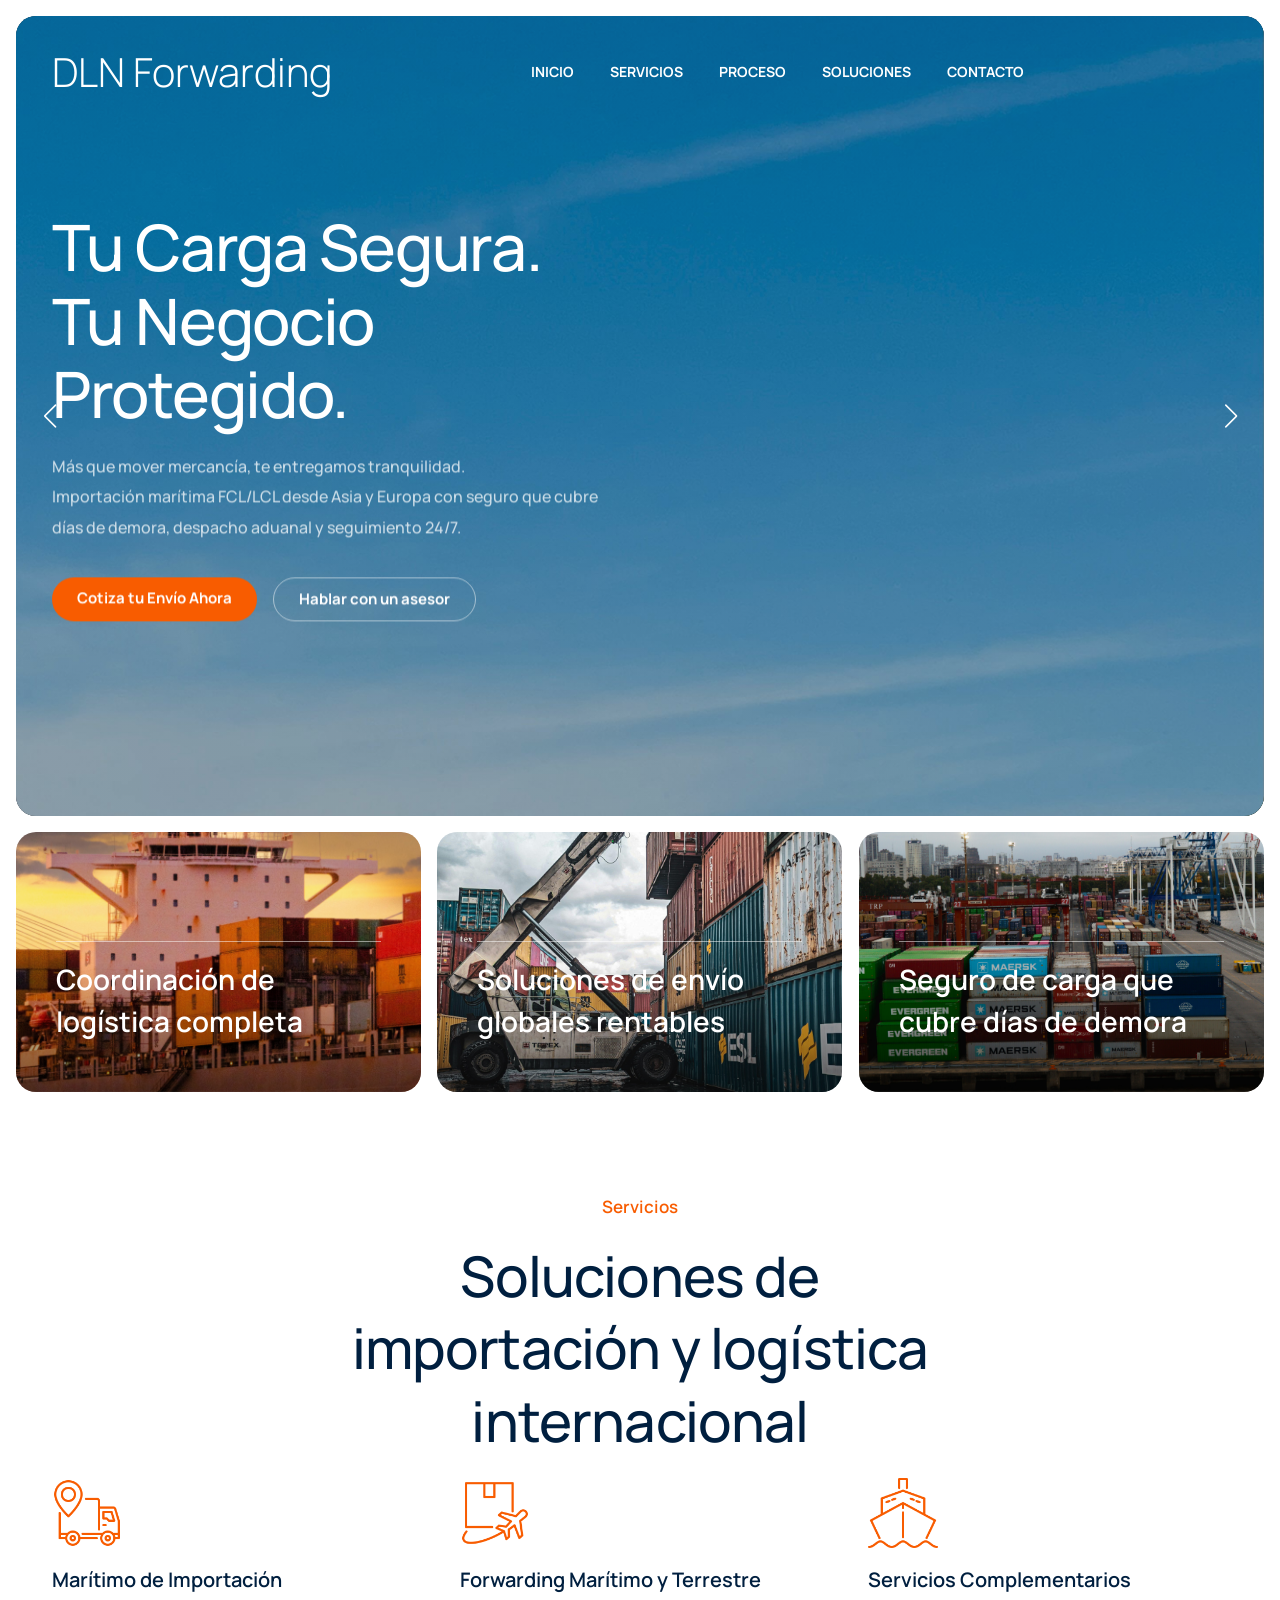
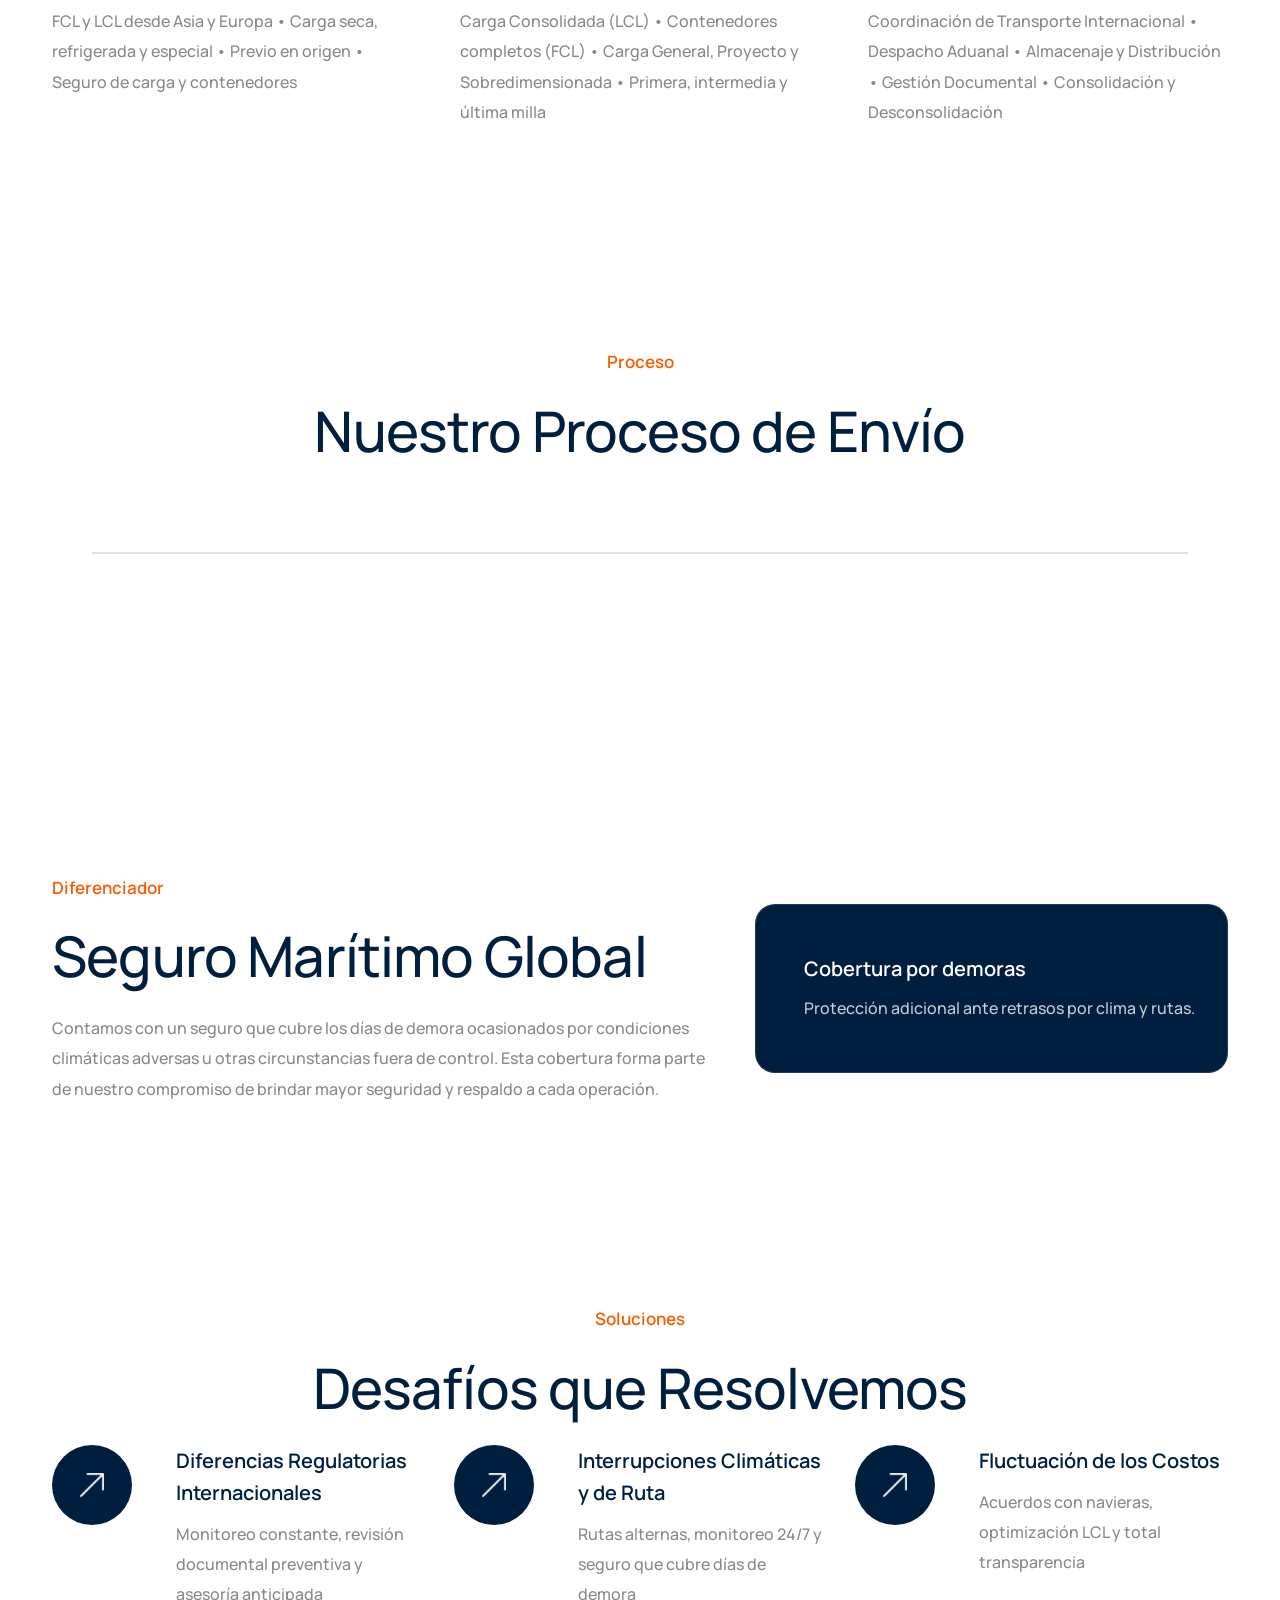
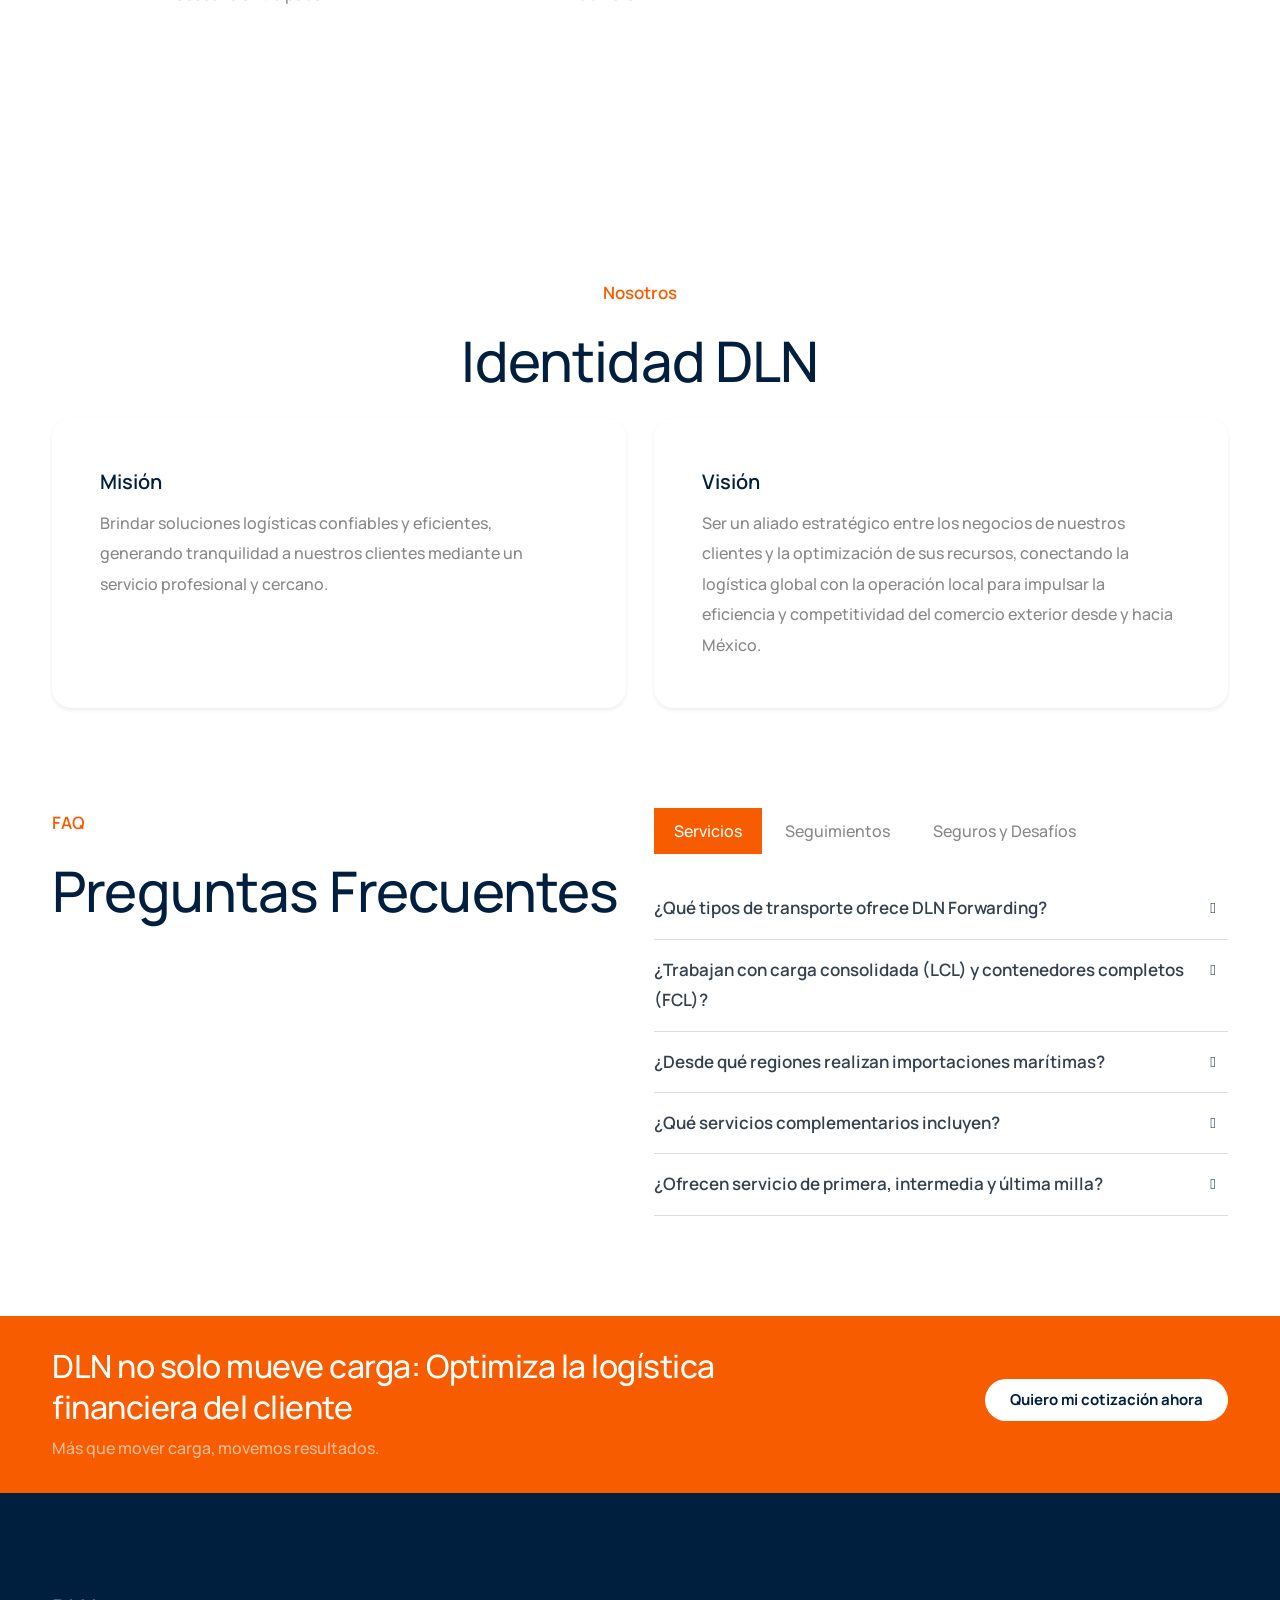
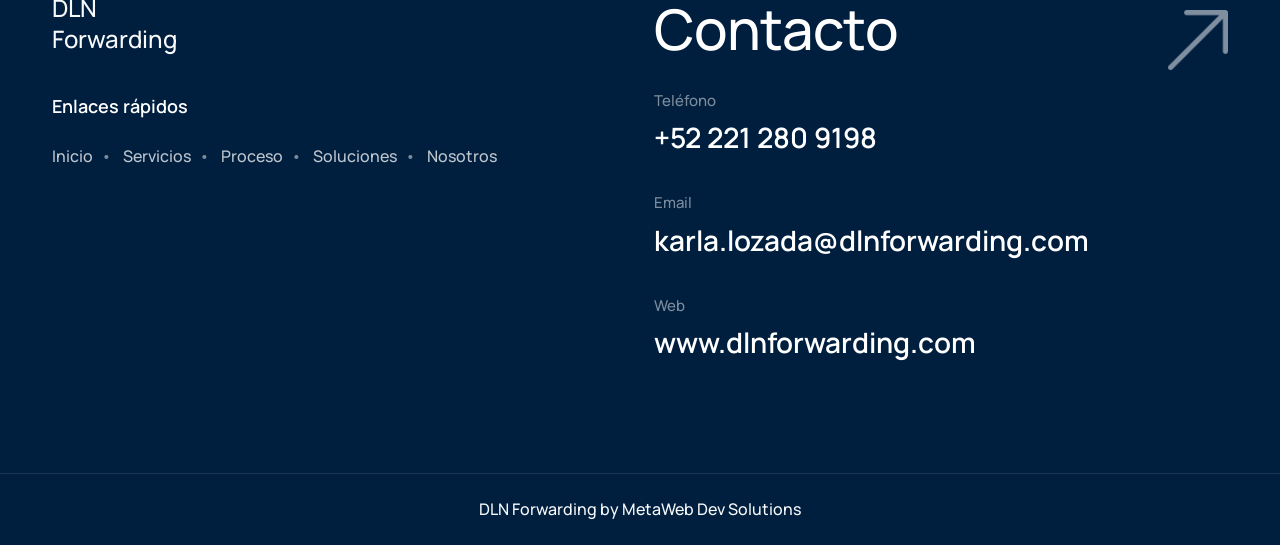
==== commit 19660cb3: "updatesvercel" ====
--- a/index.html
+++ b/index.html
@@ -661,11 +661,11 @@
 
     <!-- Javascript Files
     ================================================== -->
-    <script src="js/plugins.js"></script>
-    <script src="js/designesia.js"></script>
-    <script src="js/swiper.js"></script>
-    <script src="js/custom-swiper-1.js"></script>
-    <script src="js/custom-marquee.js"></script>
+    <script src="JS/plugins.js"></script>
+    <script src="JS/designesia.js"></script>
+    <script src="JS/swiper.js"></script>
+    <script src="JS/custom-swiper-1.js"></script>
+    <script src="JS/custom-marquee.js"></script>
 
 </body>
 
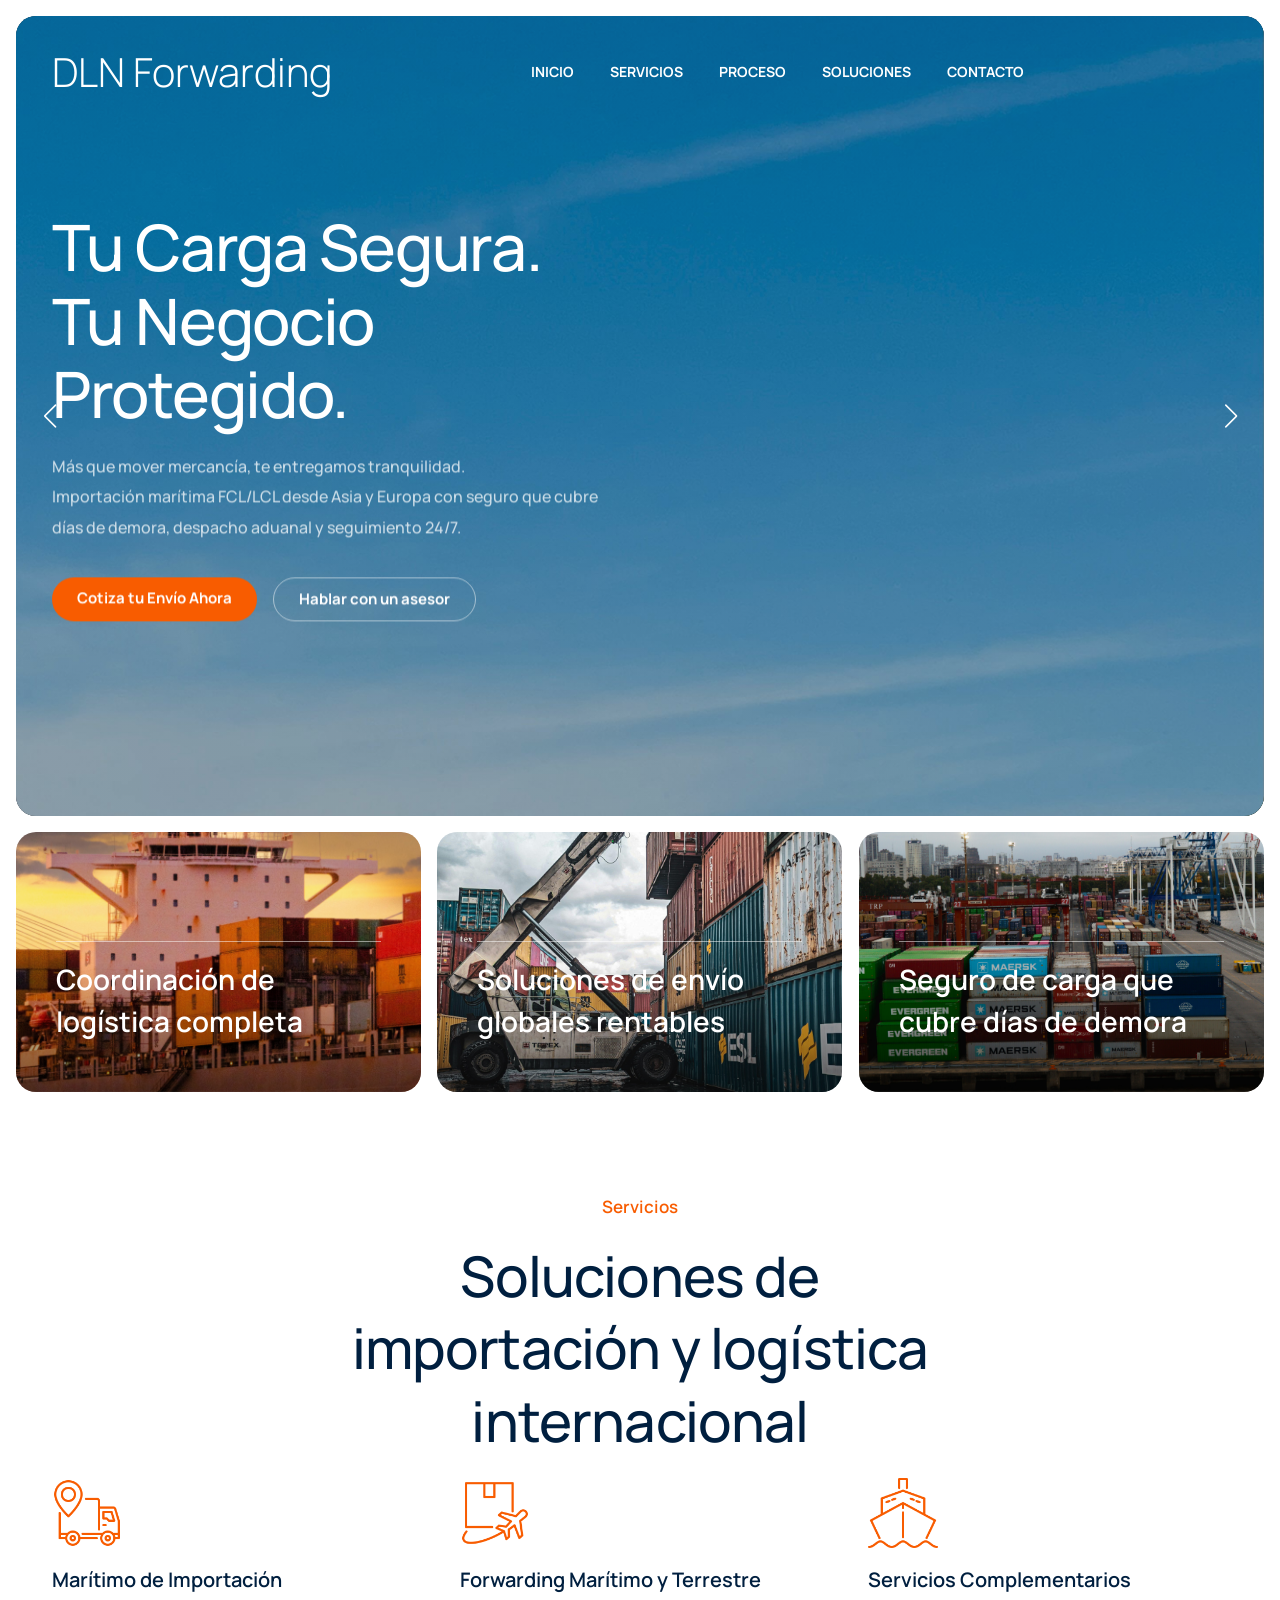
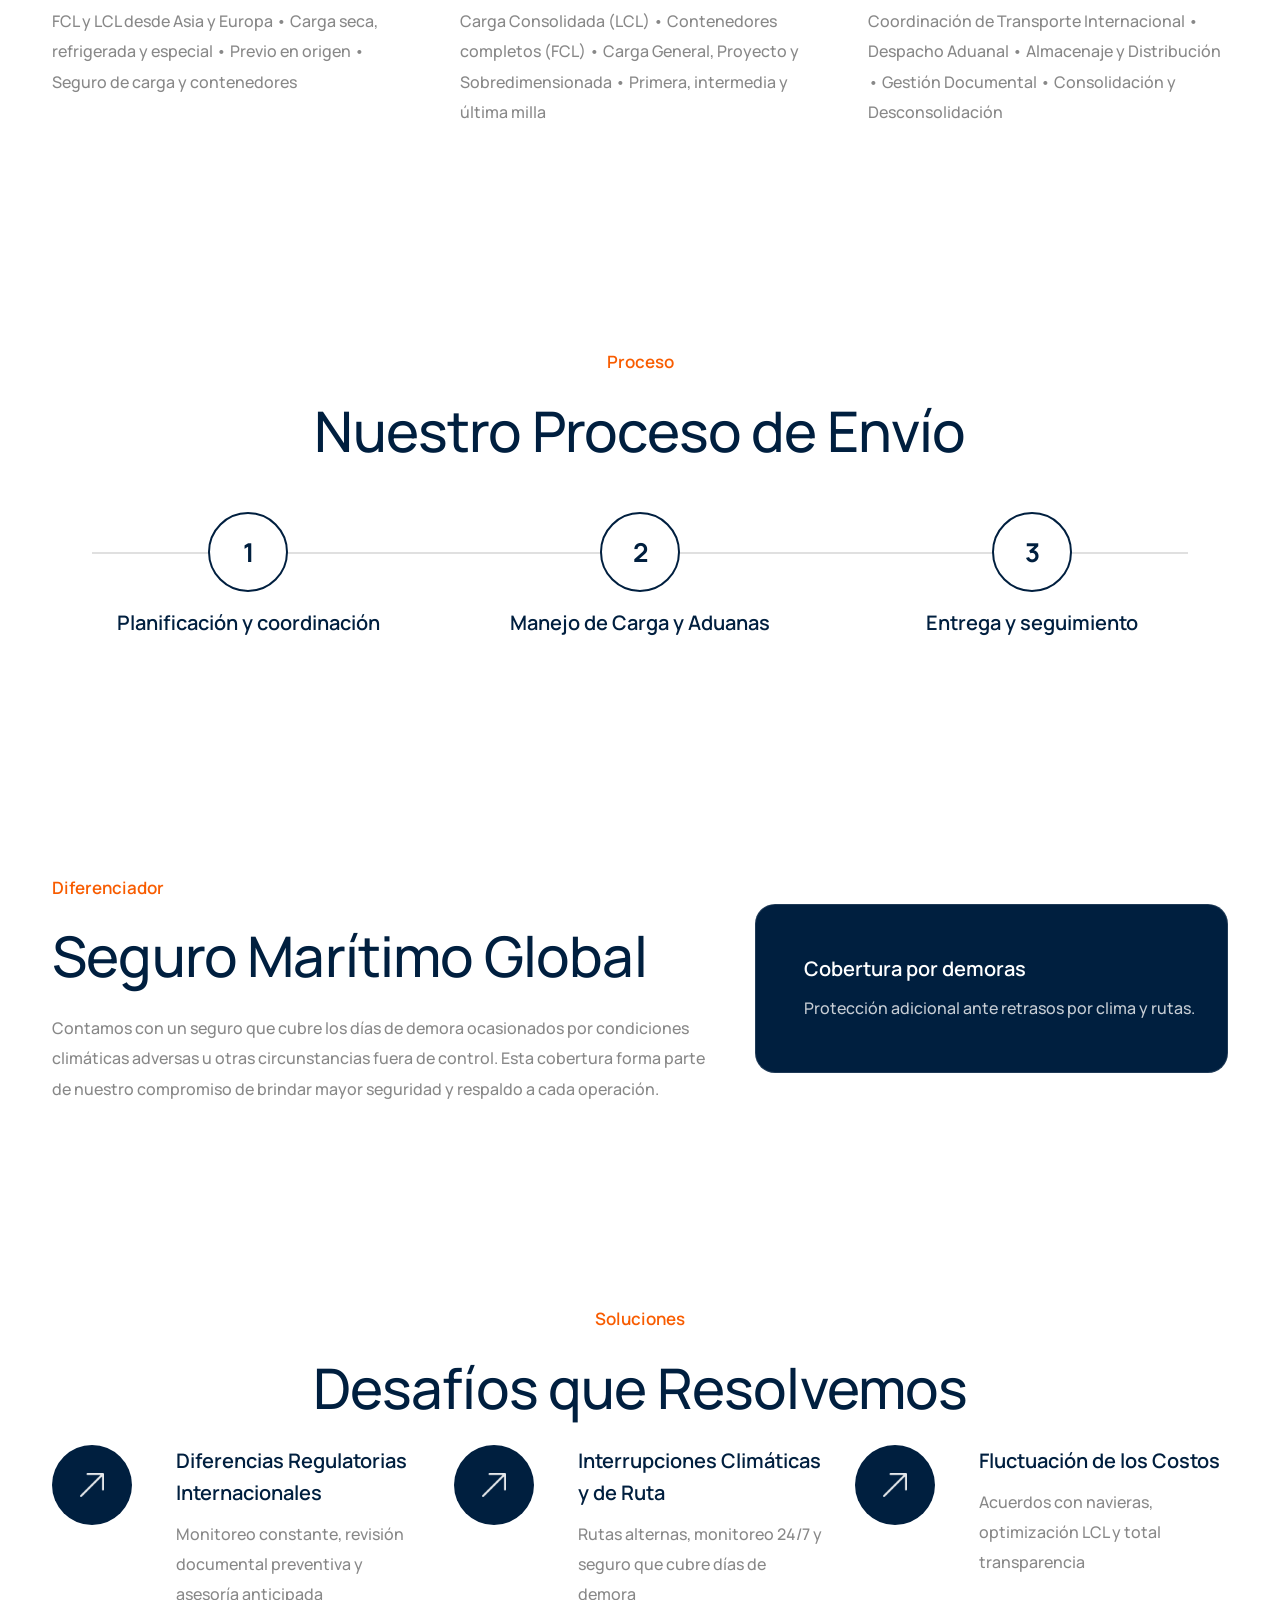
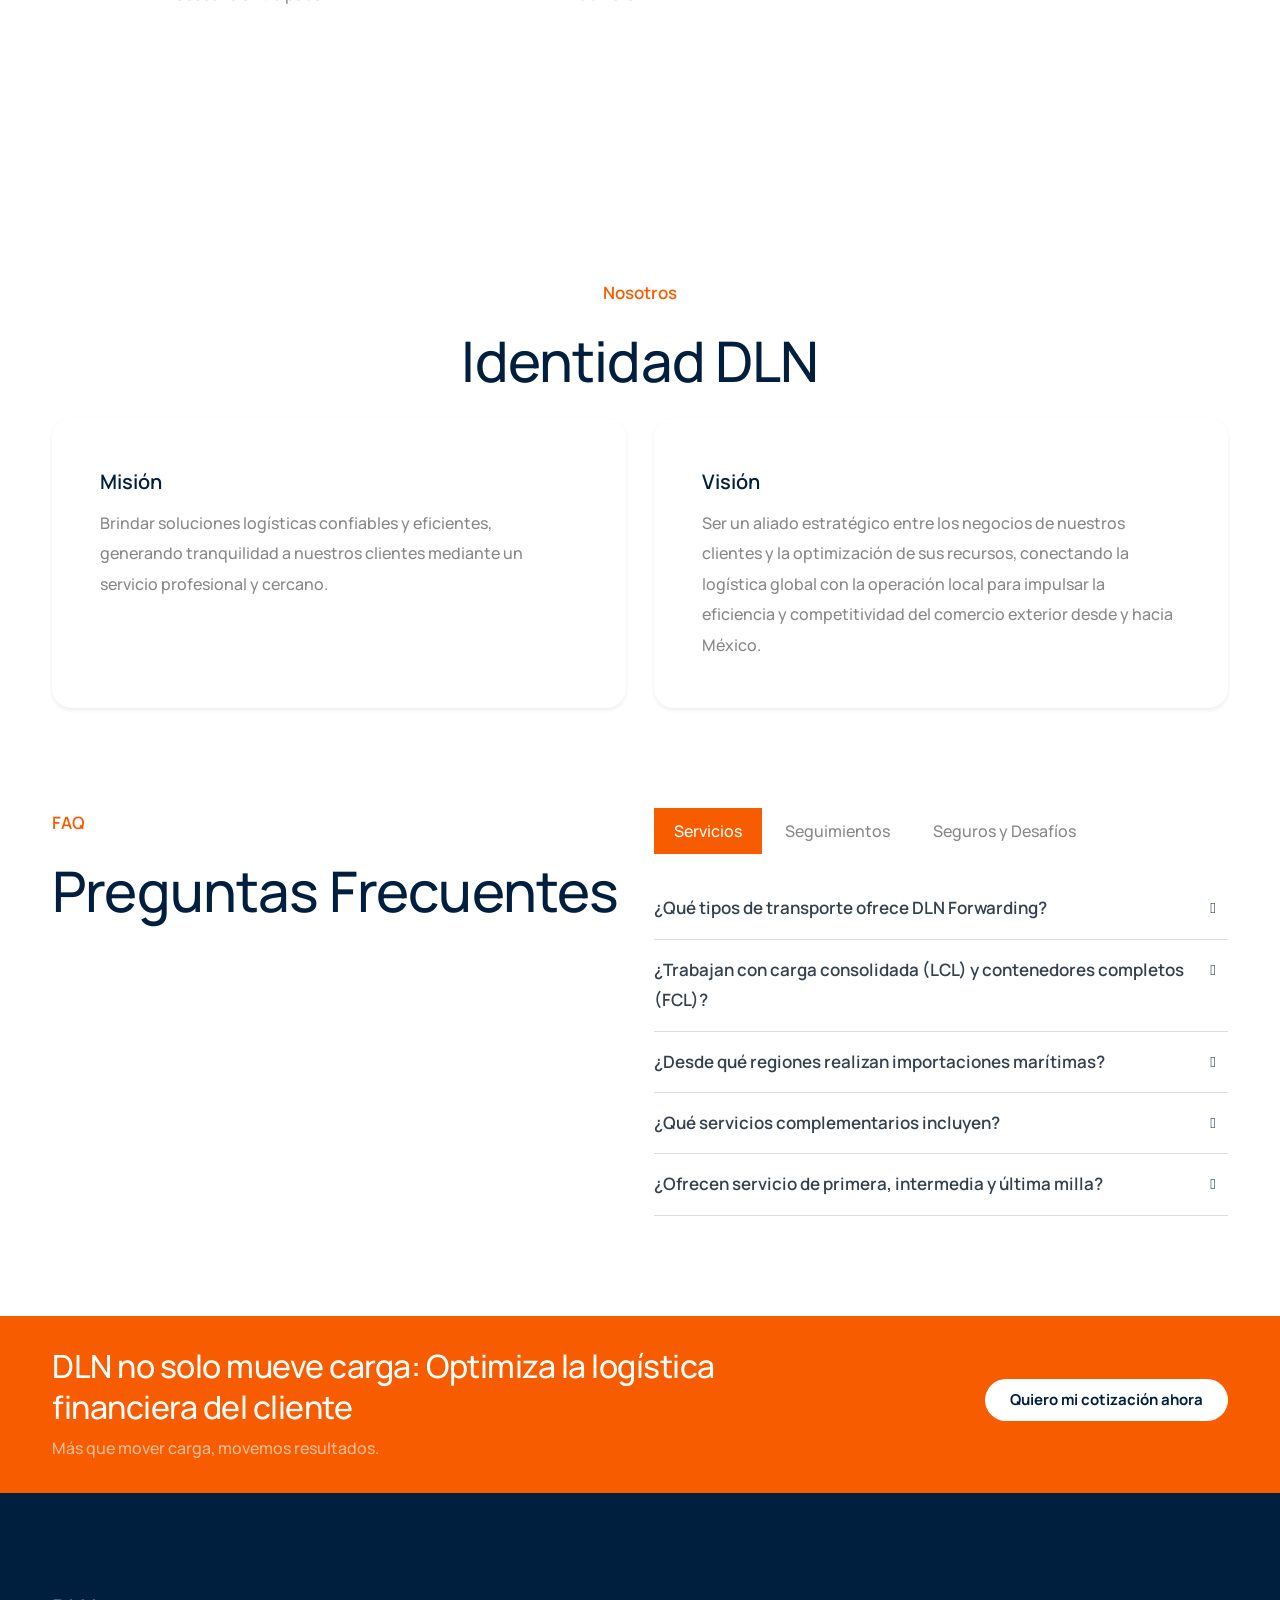
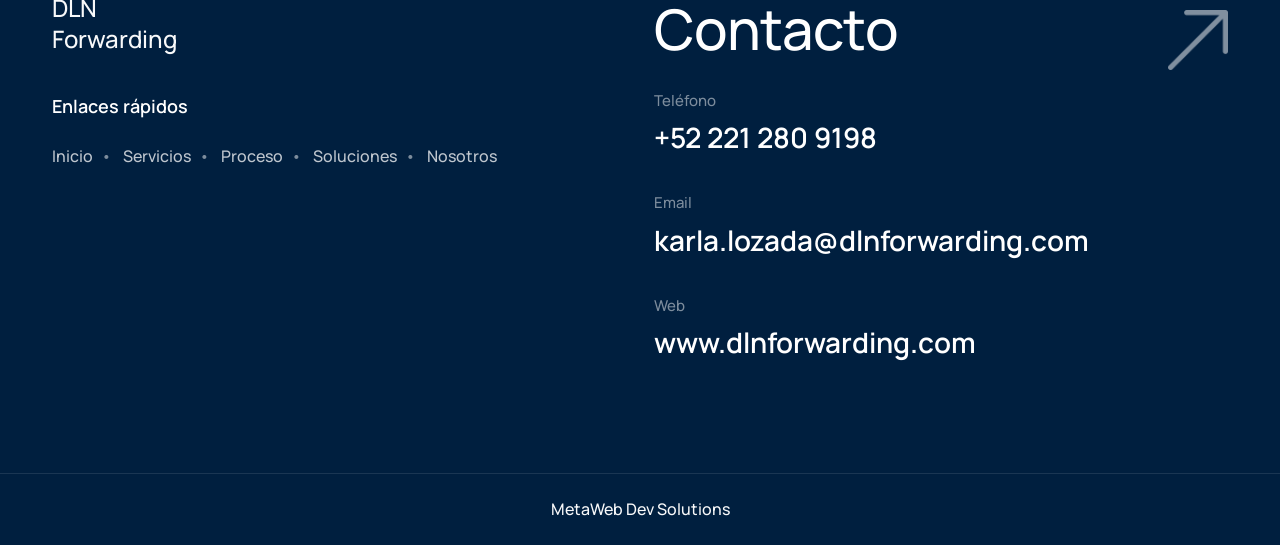
==== commit a341698b: "contact" ====
--- a/index.html
+++ b/index.html
@@ -183,7 +183,7 @@
 
                         <!-- First Item -->
                         <div class="col-lg-4 col-md-6">
-                            <a href="about.html">
+                            
                                 <div class="hover rounded-1 relative overflow-hidden text-light wow zoomIn"
                                     data-wow-delay="0s">
                                     <div class="abs p-40 bottom-0 z-3">
@@ -199,7 +199,6 @@
 
                         <!-- Second Item -->
                         <div class="col-lg-4 col-md-6">
-                            <a href="about.html">
                                 <div class="hover rounded-1 relative overflow-hidden text-light wow zoomIn"
                                     data-wow-delay="0.2s">
                                     <div class="abs p-40 bottom-0 z-3">
@@ -647,7 +646,7 @@
                 <div class="container">
                     <div class="row">
                         <div class="col-md-12 text-center">
-                            DLN Forwarding by MetaWeb Dev Solutions
+                            MetaWeb Dev Solutions
                         </div>
                     </div>
                 </div>
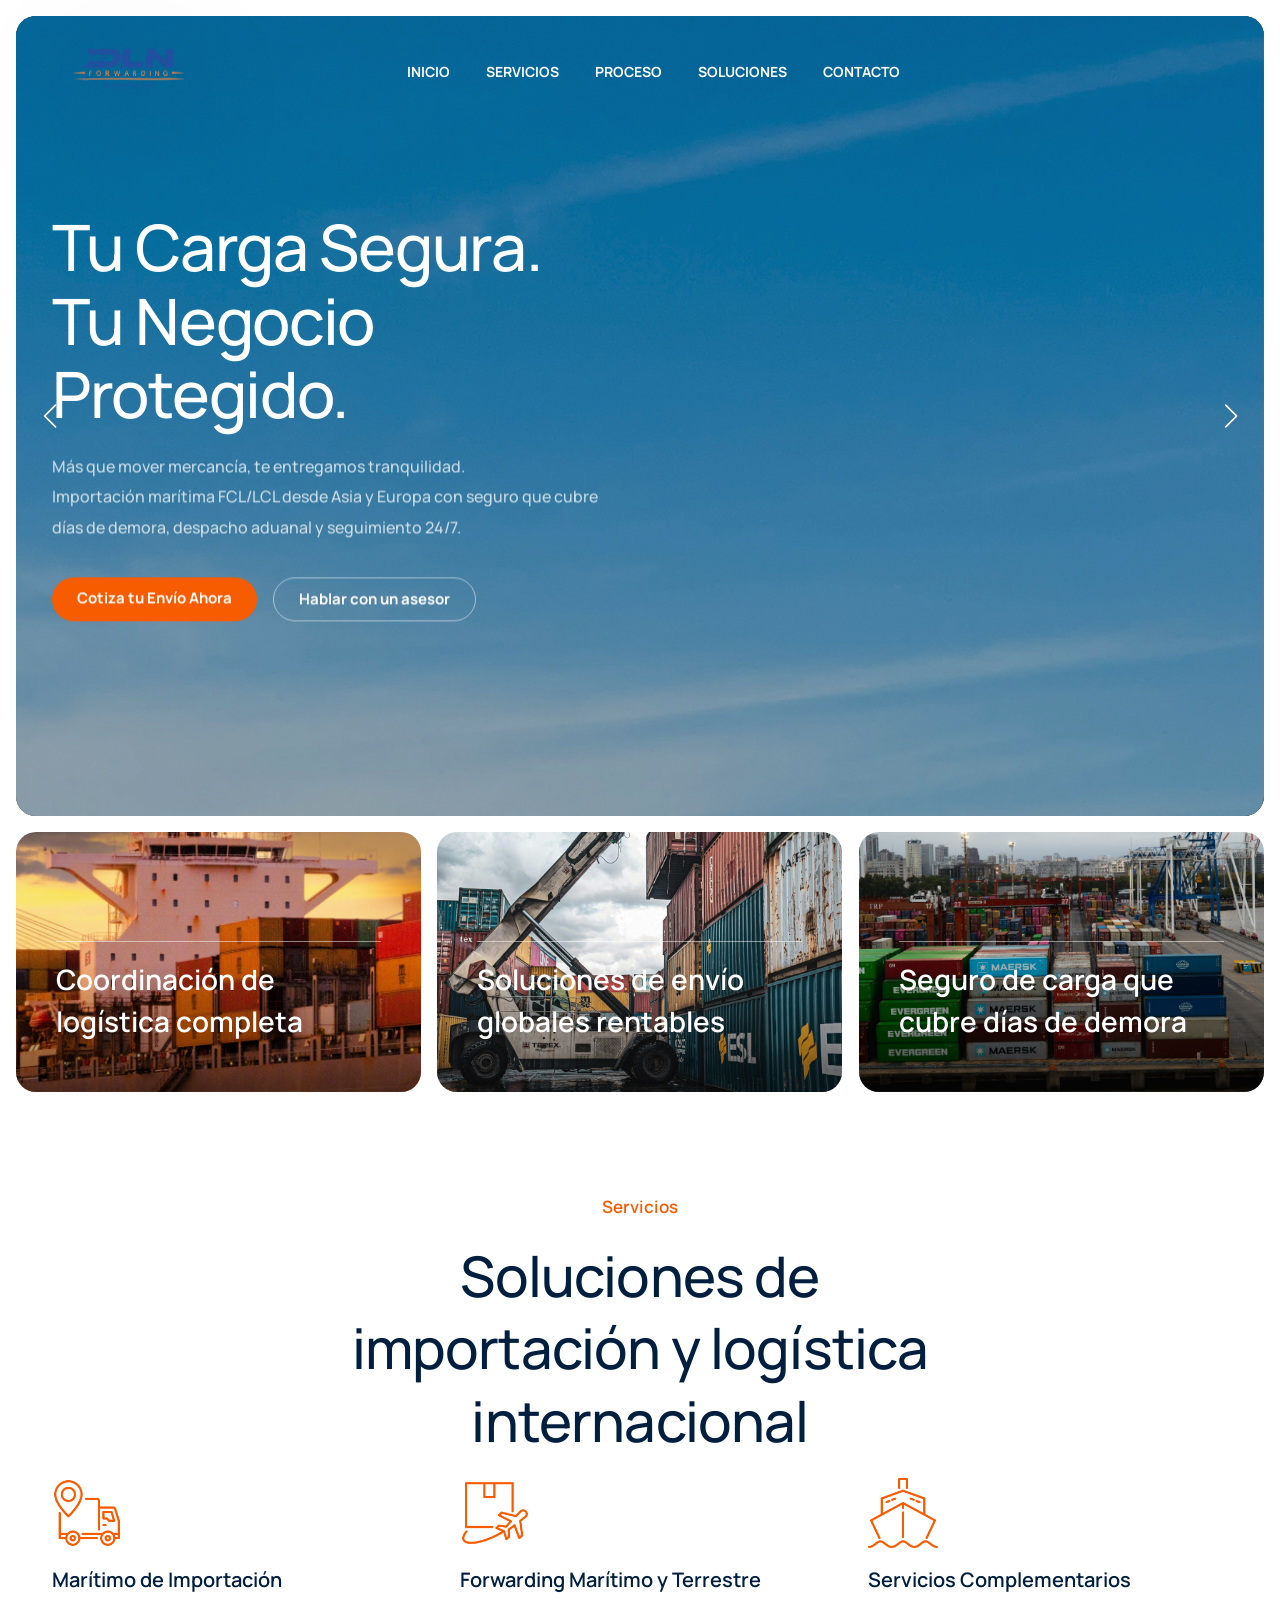
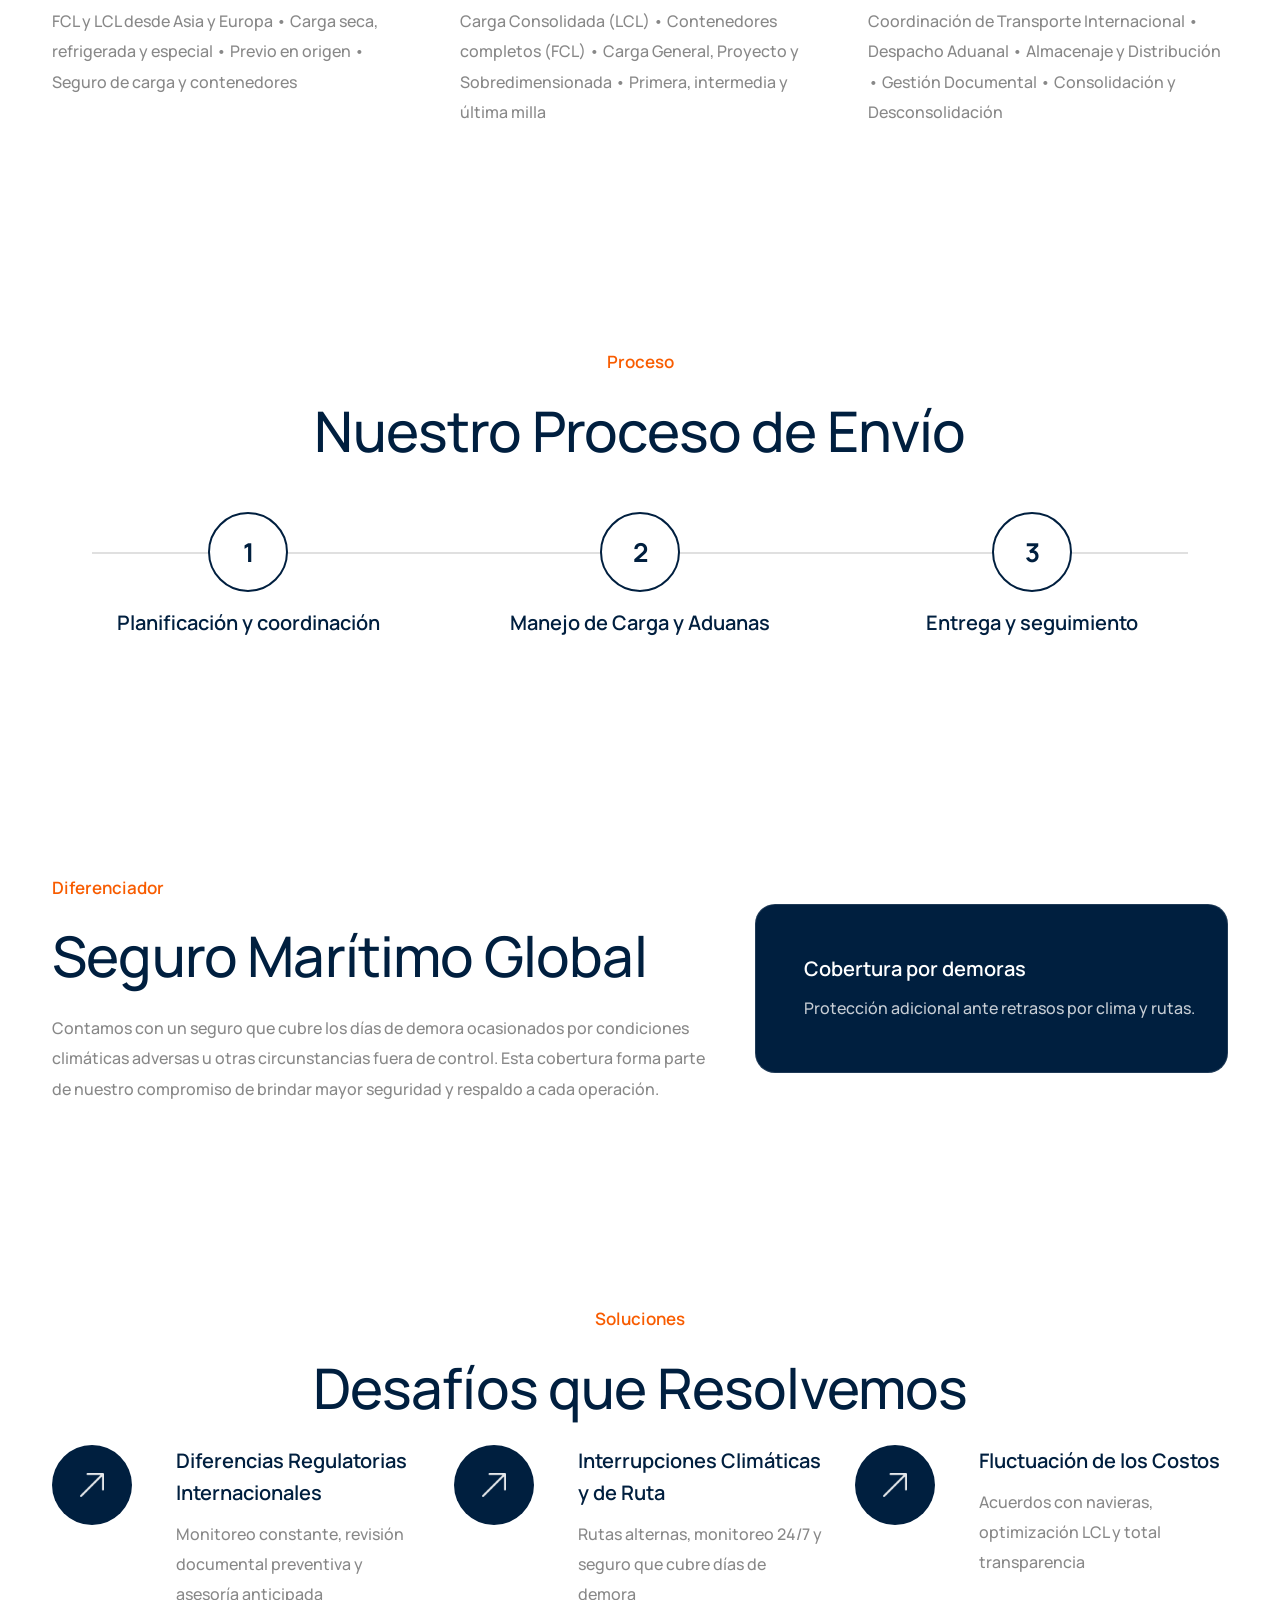
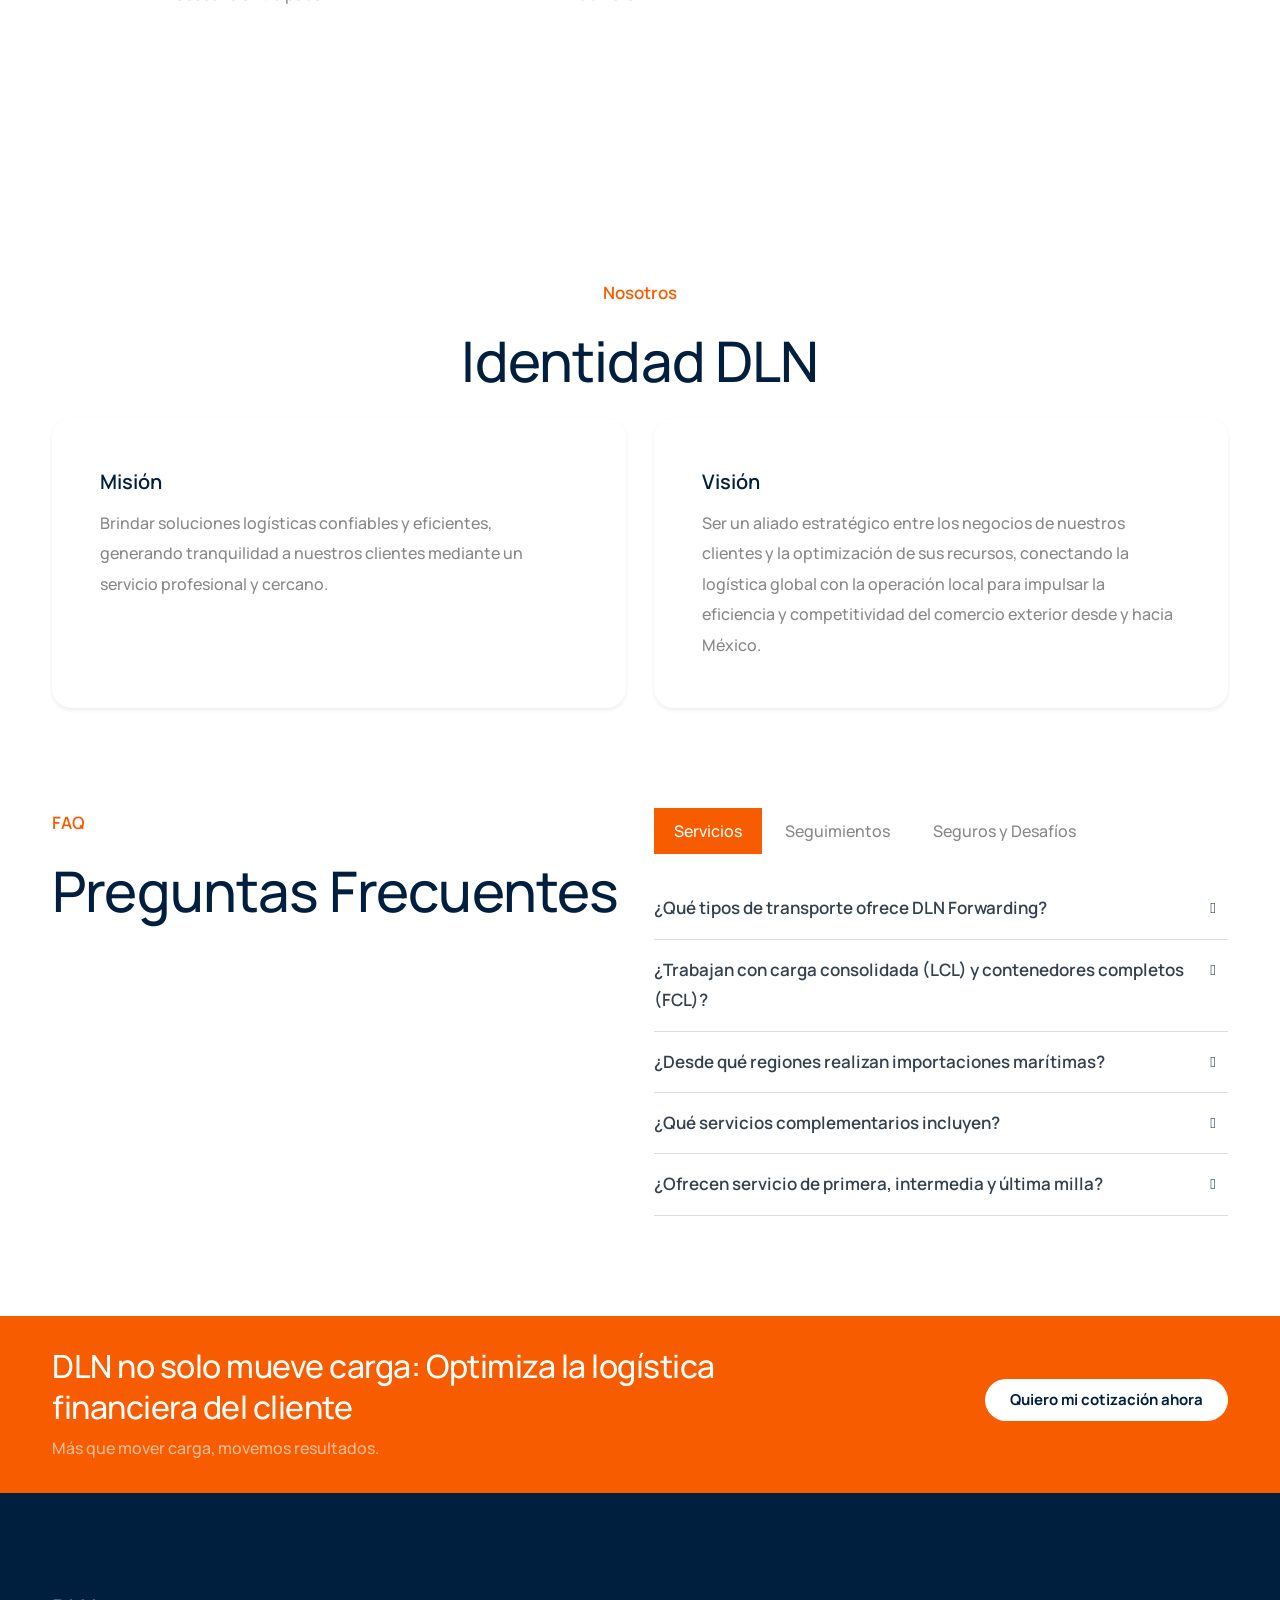
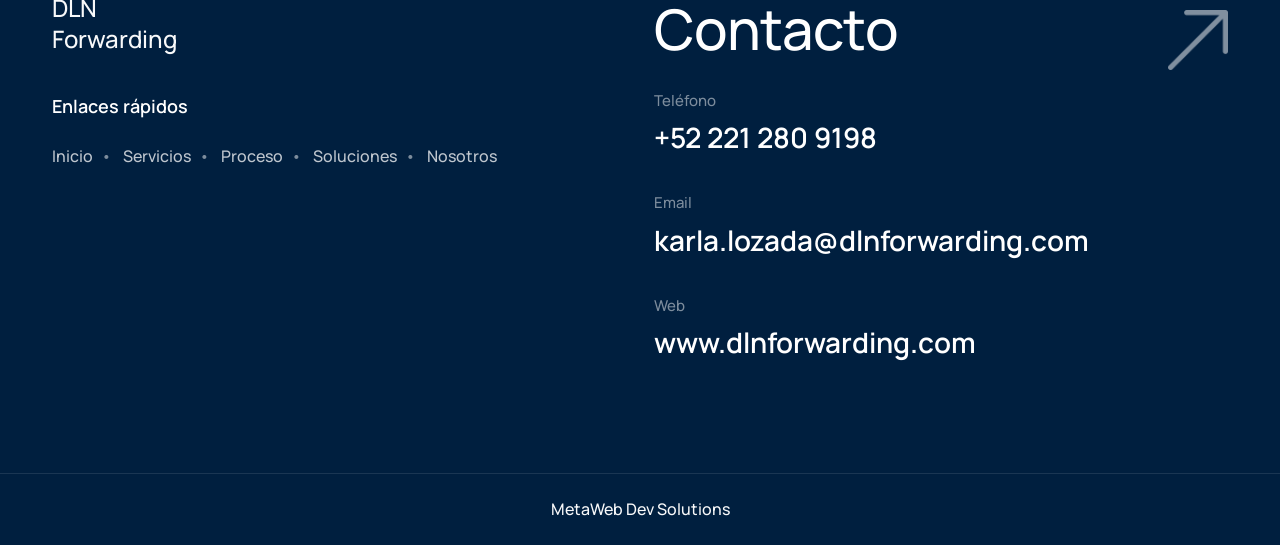
==== commit e69c381d: "updates" ====
--- a/index.html
+++ b/index.html
@@ -37,7 +37,7 @@
                                 <!-- logo begin -->
                                 <div id="logo">
                                     <a href="index.html">
-                                        <div class="logo">DLN Forwarding</div>
+                                        <img src="images/misc/dln.svg" alt="DLN Forwarding">
                                     </a>
                                 </div>
                                 <!-- logo end -->
@@ -54,9 +54,9 @@
                                 <!-- mainmenu end -->
                             </div>
                             <div class="de-flex-col">
-                               
-
-                                
+                                <div class="menu_side_area">
+                                    <span id="menu-btn"></span>
+                                </div>
                             </div>
                         </div>
                     </div>
--- a/css/style.css
+++ b/css/style.css
@@ -275,6 +275,9 @@
     -ms-transition: all 0.3s;
     -o-transition: all 0.3s;
     transition: all 0.3s;
+    position: relative;
+    z-index: 10;
+    overflow: visible;
 }
 
 header .logo-2 {
@@ -461,7 +464,26 @@
 }
 
 div#logo img {
-    max-width: var(--logo-width);
+    max-width: 360px;
+    width: auto;
+    height: 30px;
+    display: block;
+    filter: drop-shadow(0 8px 16px rgba(0, 0, 0, .45));
+    transform: scale(4.5);
+    transform-origin: left center;
+}
+
+@media (max-width: 768px) {
+    div#logo img {
+        max-width: 280px;
+        height: 24px;
+        transform: scale(3.5);
+    }
+}
+
+div#logo a {
+    display: inline-flex;
+    align-items: center;
 }
 
 footer .logo-footer {
